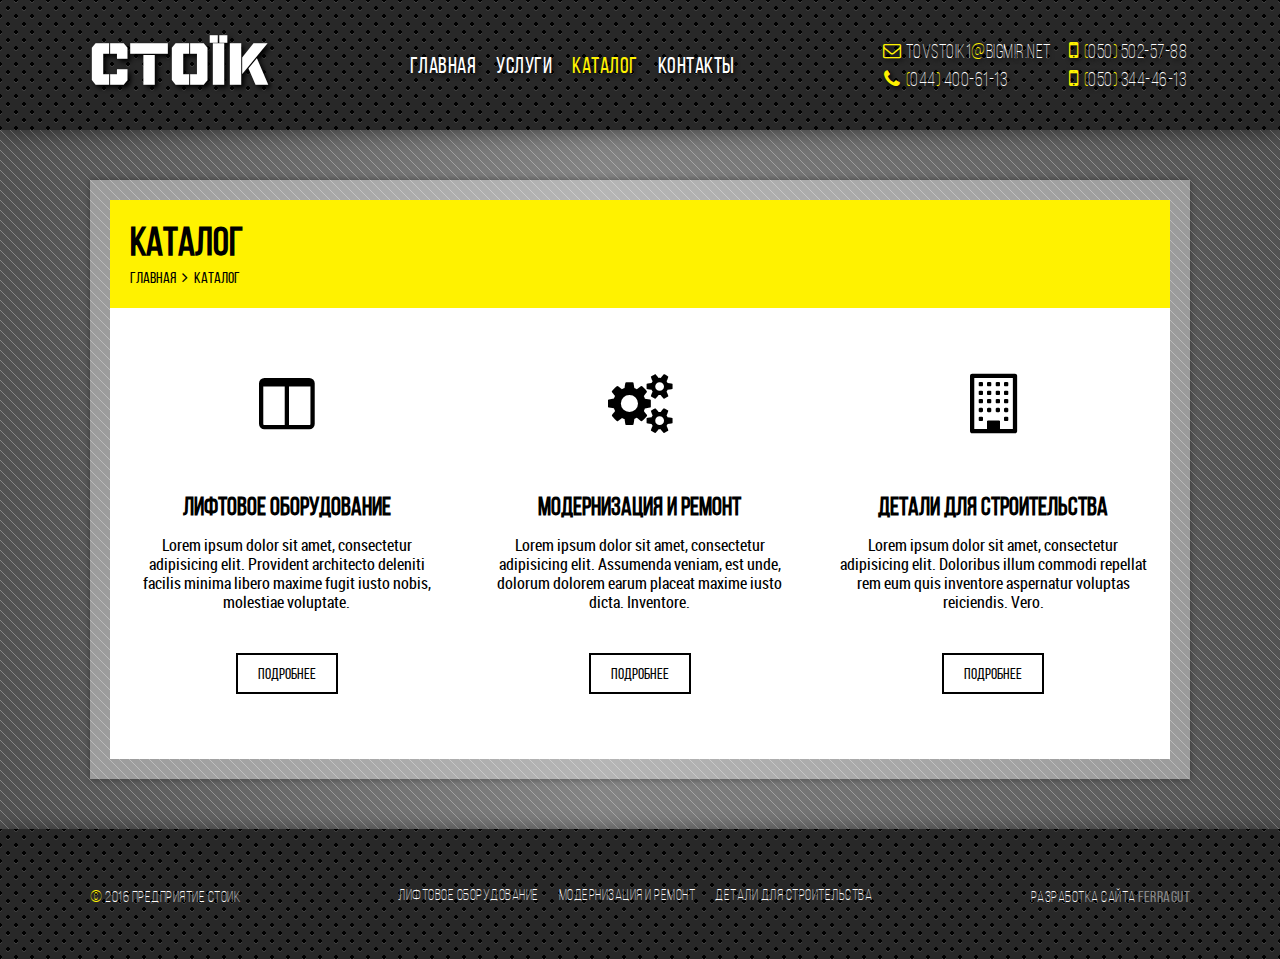
==== catalog.html @ 3d283966 "add files" ====
<!DOCTYPE html>
<html lang="ru">
  <head>
    <meta charset="UTF-8"/>
    <title>Стоик</title>
    <meta name="description" content="Описание сайта"/>
    <meta name="keywords" content="ключевые слова"/>
    <meta name="viewport" content="width=device-width, initial-scale=1.0"/>
    <link rel="shortcut icon" href="favicon.png"/>
    <link rel="stylesheet" href="css/styles.css"/>
    <!--[if lt IE 9]
    <script src="http://html5shiv.googlecode.com/svn/trunk/html5.js"></script>
    ![endif]
    -->
  </head>
  <body>
    <header>
      <div class="header">
        <div class="logo">
          <h1 class="title">Стоїк</h1>
        </div>
        <div class="main_menu">
          <ul>
            <li><a href="index.html">Главная</a></li>
            <li><a href="servises.html">Услуги</a></li>
            <li class="active"><a href="catalog.html">Каталог</a></li>
            <li><a href="contacts.html">Контакты</a></li>
          </ul>
        </div>
        <div class="header_contacts">
          <div class="header_contacts_col">
            <p class="mail">tovstoik1<span>@</span>bigmir.net</p>
            <p class="tel_main"><span>(</span>044<span>)</span> 400-61-13</p>
          </div>
          <div class="header_contacts_col">
            <p class="tel_mobile"><span>(</span>050<span>)</span> 502-57-88</p>
            <p class="tel_mobile"><span>(</span>050<span>)</span> 344-46-13</p>
          </div>
        </div>
      </div>
    </header>
    <main>
      <div class="main">
        <div class="content">
          <div class="catalog">
            <h2 class="catalog_title">Каталог</h2>
            <ul class="breadcrumbs">
              <li class="breadcrumbs_item"><a href="index.html" title="Главная" class="breadcrumbs_link">Главная</a></li>
              <li class="breadcrumbs_item"><span class="breadcrumbs_link">Каталог</span></li>
            </ul>
            <div class="catalog_item equipment"><a href="equipment.html" class="catalog_item_title">
                <h3>Лифтовое оборудование</h3></a>
              <p class="catalog_item_descr">Lorem ipsum dolor sit amet, consectetur adipisicing elit. Provident architecto deleniti facilis minima libero maxime fugit iusto nobis, molestiae voluptate.</p><a href="equipment.html" class="catalog_item_btn">Подробнее</a>
            </div>
            <div class="catalog_item modernization"><a href="modernization.html" class="catalog_item_title">
                <h3>Модернизация и ремонт</h3></a>
              <p class="catalog_item_descr">Lorem ipsum dolor sit amet, consectetur adipisicing elit. Assumenda veniam, est unde, dolorum dolorem earum placeat maxime iusto dicta. Inventore.</p><a href="modernization.html" class="catalog_item_btn">Подробнее</a>
            </div>
            <div class="catalog_item details"><a href="details.html" class="catalog_item_title">
                <h3>Детали для строительства</h3></a>
              <p class="catalog_item_descr">Lorem ipsum dolor sit amet, consectetur adipisicing elit. Doloribus illum commodi repellat rem eum quis inventore aspernatur voluptas reiciendis. Vero.</p><a href="details.html" class="catalog_item_btn">Подробнее</a>
            </div>
          </div>
        </div>
      </div>
    </main>
    <footer>
      <div class="footer">
        <div class="footer_copyright">
          <p><span>&copy</span> 2016 предприятие Стоик</p>
        </div>
        <ul class="footer_catalog">
          <li><a href="equipment.html">Лифтовое оборудование</a></li>
          <li><a href="modernization.html">Модернизация и ремонт</a></li>
          <li><a href="details.html">Детали для строительства</a></li>
        </ul>
        <div class="footer_made">
          <p>Разработка сайта <a href="#">Ferragut</a></p>
        </div>
      </div>
    </footer>
    <script src="js/js.min.js"></script>
  </body>
</html>
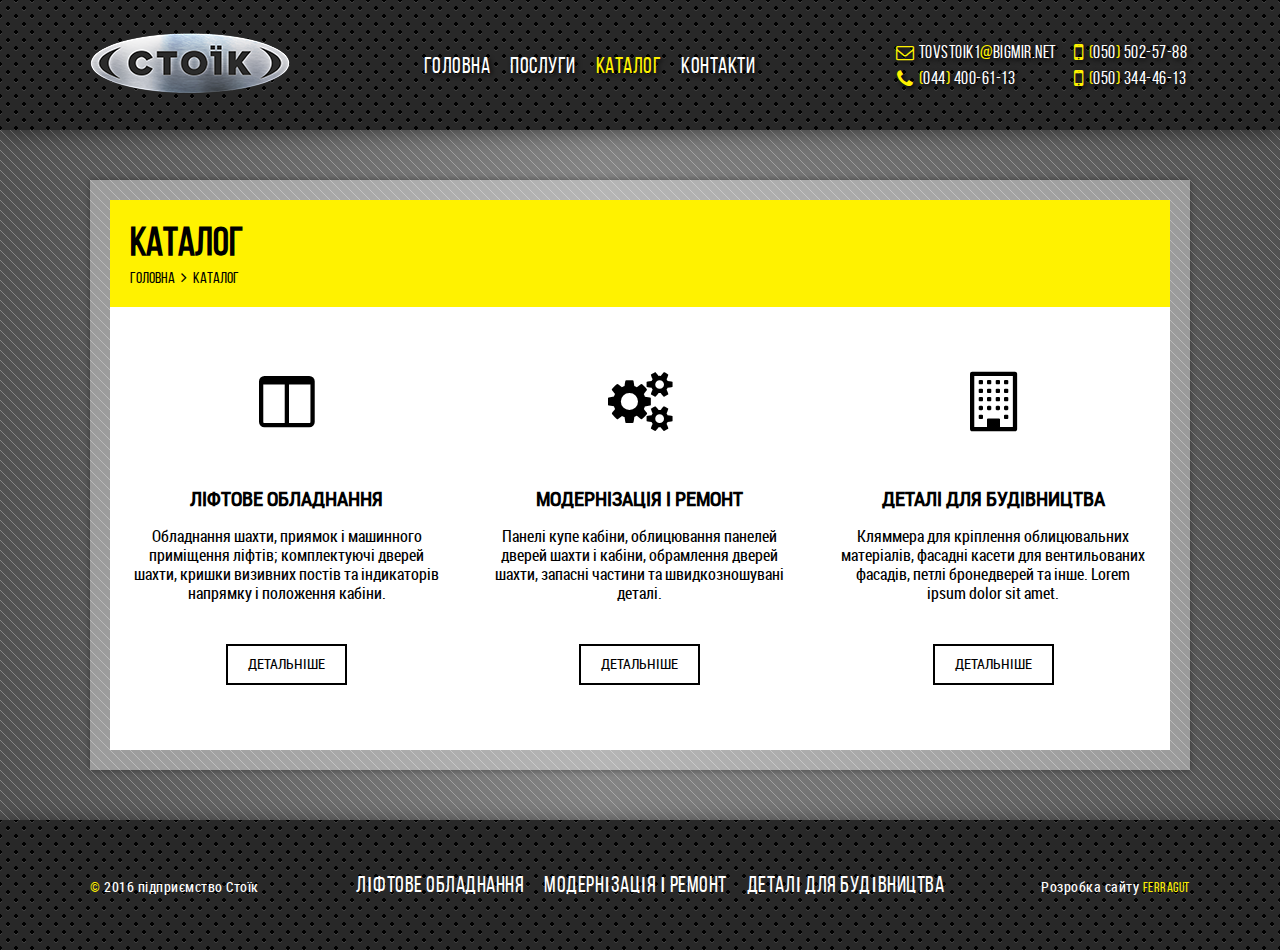
==== commit 06f044d9: "ukr" ====
--- a/catalog.html
+++ b/catalog.html
@@ -7,7 +7,7 @@
     <meta name="keywords" content="ключевые слова"/>
     <meta name="viewport" content="width=device-width, initial-scale=1.0"/>
     <link rel="shortcut icon" href="favicon.png"/>
-    <link rel="stylesheet" href="css/styles.css"/>
+    <link rel="stylesheet" href="css/styles.min.css"/>
     <!--[if lt IE 9]
     <script src="http://html5shiv.googlecode.com/svn/trunk/html5.js"></script>
     ![endif]
@@ -16,15 +16,13 @@
   <body>
     <header>
       <div class="header">
-        <div class="logo">
-          <h1 class="title">Стоїк</h1>
-        </div>
+        <div class="logo"><img src="img/Logo.png" alt="logo"></div>
         <div class="main_menu">
           <ul>
-            <li><a href="index.html">Главная</a></li>
-            <li><a href="servises.html">Услуги</a></li>
+            <li><a href="index.html">Головна</a></li>
+            <li><a href="servises.html">Послуги</a></li>
             <li class="active"><a href="catalog.html">Каталог</a></li>
-            <li><a href="contacts.html">Контакты</a></li>
+            <li><a href="contacts.html">Контакти</a></li>
           </ul>
         </div>
         <div class="header_contacts">
@@ -45,20 +43,23 @@
           <div class="catalog">
             <h2 class="catalog_title">Каталог</h2>
             <ul class="breadcrumbs">
-              <li class="breadcrumbs_item"><a href="index.html" title="Главная" class="breadcrumbs_link">Главная</a></li>
+              <li class="breadcrumbs_item"><a href="index.html" title="Головна" class="breadcrumbs_link">Головна</a></li>
               <li class="breadcrumbs_item"><span class="breadcrumbs_link">Каталог</span></li>
             </ul>
             <div class="catalog_item equipment"><a href="equipment.html" class="catalog_item_title">
-                <h3>Лифтовое оборудование</h3></a>
-              <p class="catalog_item_descr">Lorem ipsum dolor sit amet, consectetur adipisicing elit. Provident architecto deleniti facilis minima libero maxime fugit iusto nobis, molestiae voluptate.</p><a href="equipment.html" class="catalog_item_btn">Подробнее</a>
+                <h3>Ліфтове обладнання</h3></a>
+              <p class="catalog_item_descr">
+                Обладнання шахти, приямок і машинного приміщення ліфтів;
+                комплектуючі дверей шахти, кришки визивних постів та індикаторів напрямку і положення кабіни.
+              </p><a href="equipment.html" class="catalog_item_btn">Детальніше</a>
             </div>
             <div class="catalog_item modernization"><a href="modernization.html" class="catalog_item_title">
-                <h3>Модернизация и ремонт</h3></a>
-              <p class="catalog_item_descr">Lorem ipsum dolor sit amet, consectetur adipisicing elit. Assumenda veniam, est unde, dolorum dolorem earum placeat maxime iusto dicta. Inventore.</p><a href="modernization.html" class="catalog_item_btn">Подробнее</a>
+                <h3>Модернізація і ремонт</h3></a>
+              <p class="catalog_item_descr">Панелі купе кабіни, облицювання панелей дверей шахти і кабіни, обрамлення дверей шахти, запасні частини та швидкозношувані деталі.</p><a href="modernization.html" class="catalog_item_btn">Детальніше</a>
             </div>
             <div class="catalog_item details"><a href="details.html" class="catalog_item_title">
-                <h3>Детали для строительства</h3></a>
-              <p class="catalog_item_descr">Lorem ipsum dolor sit amet, consectetur adipisicing elit. Doloribus illum commodi repellat rem eum quis inventore aspernatur voluptas reiciendis. Vero.</p><a href="details.html" class="catalog_item_btn">Подробнее</a>
+                <h3>Деталі для будівництва</h3></a>
+              <p class="catalog_item_descr">Кляммера для кріплення облицювальних матеріалів, фасадні касети для вентильованих фасадів, петлі бронедверей та інше. Lorem ipsum dolor sit amet.</p><a href="details.html" class="catalog_item_btn">Детальніше</a>
             </div>
           </div>
         </div>
@@ -67,15 +68,15 @@
     <footer>
       <div class="footer">
         <div class="footer_copyright">
-          <p><span>&copy</span> 2016 предприятие Стоик</p>
+          <p><span>&copy</span> 2016 підприємство Стоїк</p>
         </div>
         <ul class="footer_catalog">
-          <li><a href="equipment.html">Лифтовое оборудование</a></li>
-          <li><a href="modernization.html">Модернизация и ремонт</a></li>
-          <li><a href="details.html">Детали для строительства</a></li>
+          <li><a href="equipment.html">Ліфтове обладнання</a></li>
+          <li><a href="modernization.html">Модернізація і ремонт</a></li>
+          <li><a href="details.html">Деталі для будівництва</a></li>
         </ul>
         <div class="footer_made">
-          <p>Разработка сайта <a href="#">Ferragut</a></p>
+          <p>Розробка сайту <a href="#">Ferragut</a></p>
         </div>
       </div>
     </footer>
--- a/css/styles.min.css
+++ b/css/styles.min.css
@@ -0,0 +1,15 @@
+@charset "UTF-8";
+/*! normalize-scss | MIT/GPLv2 License | bit.ly/normalize-scss */html{font-family:sans-serif;-ms-text-size-adjust:100%;-webkit-text-size-adjust:100%}body{margin:0}article,aside,details,figcaption,figure,footer,header,main,menu,nav,section,summary{display:block}audio,canvas,progress,video{display:inline-block}audio:not([controls]){display:none;height:0}progress{vertical-align:baseline}[hidden],template{display:none}a{background-color:transparent;-webkit-text-decoration-skip:objects}a:active,a:hover{outline-width:0}abbr[title]{border-bottom:none;text-decoration:underline;text-decoration:underline dotted}b,strong{font-weight:inherit;font-weight:bolder}code,kbd,samp{font-family:monospace,monospace;font-size:1em}dfn{font-style:italic}h1{font-size:2em;margin:.75em 0}mark{background-color:#ff0;color:#000}small{font-size:80%}sub,sup{font-size:75%;line-height:0;position:relative;vertical-align:baseline}sub{bottom:-.25em}sup{top:-.5em}img{border-style:none}svg:not(:root){overflow:hidden}figure{margin:1.5em 40px}hr{box-sizing:content-box;height:0;overflow:visible}pre{font-family:monospace,monospace;font-size:1em}button,input,optgroup,select,textarea{font:inherit;margin:0}button{overflow:visible}button,select{text-transform:none}[type=reset],[type=submit],button,html [type=button]{-webkit-appearance:button}[type=button]::-moz-focus-inner,[type=reset]::-moz-focus-inner,[type=submit]::-moz-focus-inner,button::-moz-focus-inner{border-style:none;padding:0}[type=button]:-moz-focusring,[type=reset]:-moz-focusring,[type=submit]:-moz-focusring,button:-moz-focusring{outline:1px dotted ButtonText}input{overflow:visible}[type=checkbox],[type=radio]{box-sizing:border-box;padding:0}[type=number]::-webkit-inner-spin-button,[type=number]::-webkit-outer-spin-button{height:auto}[type=search]{-webkit-appearance:textfield;outline-offset:-2px}[type=search]::-webkit-search-cancel-button,[type=search]::-webkit-search-decoration{-webkit-appearance:none}::-webkit-input-placeholder{color:inherit;opacity:.54}::-webkit-file-upload-button{-webkit-appearance:button;font:inherit}fieldset{border:1px solid silver;margin:0 2px;padding:.35em .625em .75em}legend{box-sizing:border-box;display:table;max-width:100%;white-space:normal;color:inherit;padding:0}optgroup{font-weight:700}textarea{overflow:auto}.slicknav_btn{position:relative;display:block;vertical-align:middle;float:right;padding:.438em .625em;line-height:1.125em;cursor:pointer}.slicknav_btn .slicknav_icon-bar+.slicknav_icon-bar{margin-top:.188em}.slicknav_menu{*zoom:1}.slicknav_menu .slicknav_menutxt{display:block;line-height:1.188em;float:left}.slicknav_menu .slicknav_icon{float:left;width:1.125em;height:.875em;margin:.188em 0 0 .438em}.slicknav_menu .slicknav_icon:before{background:transparent;width:1.125em;height:.875em;display:block;content:"";position:absolute}.slicknav_menu .slicknav_no-text{margin:0}.slicknav_menu .slicknav_icon-bar{display:block;width:1.125em;height:.125em;border-radius:1px;box-shadow:0 1px 0 rgba(0,0,0,.25)}.slicknav_menu:after,.slicknav_menu:before{content:" ";display:table}.slicknav_menu:after,.slicknav_nav{clear:both}.slicknav_nav li,.slicknav_nav ul{display:block}.slicknav_nav .slicknav_arrow{font-size:.8em;margin:0 0 0 .4em}.slicknav_nav .slicknav_item{cursor:pointer}.slicknav_nav .slicknav_item a{display:inline}.slicknav_nav .slicknav_row,.slicknav_nav a{display:block}.slicknav_nav .slicknav_parent-link a{display:inline}.slicknav_brand{float:left}.slicknav_menu{font-size:16px;background:#4c4c4c;padding:5px}.slicknav_menu,.slicknav_menu *{box-sizing:border-box}.slicknav_menu .slicknav_menutxt{color:#fff;font-weight:700;text-shadow:0 1px 3px #000}.slicknav_menu .slicknav_icon-bar{background-color:#fff}.slicknav_btn{margin:5px 5px 6px;text-decoration:none;text-shadow:0 1px 1px hsla(0,0%,100%,.75);border-radius:4px;background-color:#222}.slicknav_nav{color:#fff;margin:0;font-size:.875em}.slicknav_nav,.slicknav_nav ul{padding:0;list-style:none;overflow:hidden}.slicknav_nav ul{margin:0 0 0 20px}.slicknav_nav .slicknav_row{padding:5px 10px;margin:2px 5px}.slicknav_nav .slicknav_row:hover{border-radius:6px;background:#ccc;color:#fff}.slicknav_nav a{padding:5px 10px;margin:2px 5px;text-decoration:none;color:#fff}.slicknav_nav a:hover{border-radius:6px;background:#ccc;color:#222}.slicknav_nav .slicknav_txtnode{margin-left:15px}.slicknav_nav .slicknav_item a,.slicknav_nav .slicknav_parent-link a{padding:0;margin:0}.slicknav_brand{color:#fff;font-size:18px;line-height:30px;padding:7px 12px;height:44px}.slick-slider{box-sizing:border-box;-webkit-touch-callout:none;-webkit-user-select:none;-moz-user-select:none;-ms-user-select:none;user-select:none;-ms-touch-action:pan-y;touch-action:pan-y;-webkit-tap-highlight-color:transparent}.slick-list,.slick-slider{position:relative;display:block}.slick-list{overflow:hidden;margin:0;padding:0}.slick-list:focus{outline:none}.slick-list.dragging{cursor:pointer;cursor:hand}.slick-slider .slick-list,.slick-slider .slick-track{-webkit-transform:translateZ(0);transform:translateZ(0)}.slick-track{position:relative;left:0;top:0;display:block}.slick-track:after,.slick-track:before{content:"";display:table}.slick-track:after{clear:both}.slick-loading .slick-track{visibility:hidden}.slick-slide{float:left;height:100%;min-height:1px;display:none}[dir=rtl] .slick-slide{float:right}.slick-slide img{display:block}.slick-slide.slick-loading img{display:none}.slick-slide.dragging img{pointer-events:none}.slick-initialized .slick-slide{display:block}.slick-loading .slick-slide{visibility:hidden}.slick-vertical .slick-slide{display:block;height:auto;border:1px solid transparent}.slick-arrow.slick-hidden{display:none}.slick-loading .slick-list{background:#fff url(ajax-loader.gif) 50% no-repeat}.slick-next,.slick-prev{position:absolute;display:block;height:20px;width:20px;line-height:0;font-size:0;cursor:pointer;top:50%;-webkit-transform:translateY(-50%);transform:translateY(-50%);padding:0;border:none}.slick-next,.slick-next:focus,.slick-next:hover,.slick-prev,.slick-prev:focus,.slick-prev:hover{background:transparent;color:transparent;outline:none}.slick-next:focus:before,.slick-next:hover:before,.slick-prev:focus:before,.slick-prev:hover:before{opacity:1}.slick-next.slick-disabled:before,.slick-prev.slick-disabled:before{opacity:.25}.slick-next:before,.slick-prev:before{font-family:FontAwesome;font-size:20px;line-height:1;color:#fff;opacity:.75;-webkit-font-smoothing:antialiased;-moz-osx-font-smoothing:grayscale}.slick-prev{left:-25px}[dir=rtl] .slick-prev{left:auto;right:-25px}.slick-prev:before{content:""}[dir=rtl] .slick-prev:before{content:""}.slick-next{right:-25px}[dir=rtl] .slick-next{left:-25px;right:auto}.slick-next:before{content:""}[dir=rtl] .slick-next:before{content:""}.slick-dotted.slick-slider{margin-bottom:30px}.slick-dots{position:absolute;bottom:-25px;list-style:none;display:block;text-align:center;padding:0;margin:0;width:100%}.slick-dots li{position:relative;display:inline-block;margin:0 5px;padding:0}.slick-dots li,.slick-dots li button{height:20px;width:20px;cursor:pointer}.slick-dots li button{border:0;background:transparent;display:block;outline:none;line-height:0;font-size:0;color:transparent;padding:5px}.slick-dots li button:focus,.slick-dots li button:hover{outline:none}.slick-dots li button:focus:before,.slick-dots li button:hover:before{opacity:1}.slick-dots li button:before{position:absolute;top:0;left:0;content:"•";width:20px;height:20px;font-family:FontAwesome;font-size:6px;line-height:20px;text-align:center;color:#000;opacity:.25;-webkit-font-smoothing:antialiased;-moz-osx-font-smoothing:grayscale}.slick-dots li.slick-active button:before{color:#000;opacity:.75}
+
+/*!
+ *  Font Awesome 4.6.3 by @davegandy - http://fontawesome.io - @fontawesome
+ *  License - http://fontawesome.io/license (Font: SIL OFL 1.1, CSS: MIT License)
+ */@font-face{font-family:FontAwesome;src:url(../fonts/fontawesome-webfont.eot?v=4.6.3);src:url(../fonts/fontawesome-webfont.eot?#iefix&v=4.6.3) format("embedded-opentype"),url(../fonts/fontawesome-webfont.woff2?v=4.6.3) format("woff2"),url(../fonts/fontawesome-webfont.woff?v=4.6.3) format("woff"),url(../fonts/fontawesome-webfont.ttf?v=4.6.3) format("truetype"),url(../fonts/fontawesome-webfont.svg?v=4.6.3#fontawesomeregular) format("svg");font-weight:400;font-style:normal}.fa{display:inline-block;font:normal normal normal 14px/1 FontAwesome;font-size:inherit;text-rendering:auto;-webkit-font-smoothing:antialiased;-moz-osx-font-smoothing:grayscale}.fa-lg{font-size:1.33333em;line-height:.75em;vertical-align:-15%}.fa-2x{font-size:2em}.fa-3x{font-size:3em}.fa-4x{font-size:4em}.fa-5x{font-size:5em}.fa-fw{width:1.28571em;text-align:center}.fa-ul{padding-left:0;margin-left:2.14286em;list-style-type:none}.fa-ul>li{position:relative}.fa-li{position:absolute;left:-2.14286em;width:2.14286em;top:.14286em;text-align:center}.fa-li.fa-lg{left:-1.85714em}.fa-border{padding:.2em .25em .15em;border:.08em solid #eee;border-radius:.1em}.fa-pull-left{float:left}.fa-pull-right{float:right}.fa.fa-pull-left{margin-right:.3em}.fa.fa-pull-right{margin-left:.3em}.pull-right{float:right}.pull-left{float:left}.fa.pull-left{margin-right:.3em}.fa.pull-right{margin-left:.3em}.fa-spin{-webkit-animation:a 2s infinite linear;animation:a 2s infinite linear}.fa-pulse{-webkit-animation:a 1s infinite steps(8);animation:a 1s infinite steps(8)}@-webkit-keyframes a{0%{-webkit-transform:rotate(0deg);transform:rotate(0deg)}to{-webkit-transform:rotate(359deg);transform:rotate(359deg)}}@keyframes a{0%{-webkit-transform:rotate(0deg);transform:rotate(0deg)}to{-webkit-transform:rotate(359deg);transform:rotate(359deg)}}.fa-rotate-90{-ms-filter:"progid:DXImageTransform.Microsoft.BasicImage(rotation=1)";-webkit-transform:rotate(90deg);transform:rotate(90deg)}.fa-rotate-180{-ms-filter:"progid:DXImageTransform.Microsoft.BasicImage(rotation=2)";-webkit-transform:rotate(180deg);transform:rotate(180deg)}.fa-rotate-270{-ms-filter:"progid:DXImageTransform.Microsoft.BasicImage(rotation=3)";-webkit-transform:rotate(270deg);transform:rotate(270deg)}.fa-flip-horizontal{-ms-filter:"progid:DXImageTransform.Microsoft.BasicImage(rotation=0, mirror=1)";-webkit-transform:scaleX(-1);transform:scaleX(-1)}.fa-flip-vertical{-ms-filter:"progid:DXImageTransform.Microsoft.BasicImage(rotation=2, mirror=1)";-webkit-transform:scaleY(-1);transform:scaleY(-1)}:root .fa-flip-horizontal,:root .fa-flip-vertical,:root .fa-rotate-90,:root .fa-rotate-180,:root .fa-rotate-270{-webkit-filter:none;filter:none}.fa-stack{position:relative;display:inline-block;width:2em;height:2em;line-height:2em;vertical-align:middle}.fa-stack-1x,.fa-stack-2x{position:absolute;left:0;width:100%;text-align:center}.fa-stack-1x{line-height:inherit}.fa-stack-2x{font-size:2em}.fa-inverse{color:#fff}.fa-glass:before{content:""}.fa-music:before{content:""}.fa-search:before{content:""}.fa-envelope-o:before{content:""}.fa-heart:before{content:""}.fa-star:before{content:""}.fa-star-o:before{content:""}.fa-user:before{content:""}.fa-film:before{content:""}.fa-th-large:before{content:""}.fa-th:before{content:""}.fa-th-list:before{content:""}.fa-check:before{content:""}.fa-close:before,.fa-remove:before,.fa-times:before{content:""}.fa-search-plus:before{content:""}.fa-search-minus:before{content:""}.fa-power-off:before{content:""}.fa-signal:before{content:""}.fa-cog:before,.fa-gear:before{content:""}.fa-trash-o:before{content:""}.fa-home:before{content:""}.fa-file-o:before{content:""}.fa-clock-o:before{content:""}.fa-road:before{content:""}.fa-download:before{content:""}.fa-arrow-circle-o-down:before{content:""}.fa-arrow-circle-o-up:before{content:""}.fa-inbox:before{content:""}.fa-play-circle-o:before{content:""}.fa-repeat:before,.fa-rotate-right:before{content:""}.fa-refresh:before{content:""}.fa-list-alt:before{content:""}.fa-lock:before{content:""}.fa-flag:before{content:""}.fa-headphones:before{content:""}.fa-volume-off:before{content:""}.fa-volume-down:before{content:""}.fa-volume-up:before{content:""}.fa-qrcode:before{content:""}.fa-barcode:before{content:""}.fa-tag:before{content:""}.fa-tags:before{content:""}.fa-book:before{content:""}.fa-bookmark:before{content:""}.fa-print:before{content:""}.fa-camera:before{content:""}.fa-font:before{content:""}.fa-bold:before{content:""}.fa-italic:before{content:""}.fa-text-height:before{content:""}.fa-text-width:before{content:""}.fa-align-left:before{content:""}.fa-align-center:before{content:""}.fa-align-right:before{content:""}.fa-align-justify:before{content:""}.fa-list:before{content:""}.fa-dedent:before,.fa-outdent:before{content:""}.fa-indent:before{content:""}.fa-video-camera:before{content:""}.fa-image:before,.fa-photo:before,.fa-picture-o:before{content:""}.fa-pencil:before{content:""}.fa-map-marker:before{content:""}.fa-adjust:before{content:""}.fa-tint:before{content:""}.fa-edit:before,.fa-pencil-square-o:before{content:""}.fa-share-square-o:before{content:""}.fa-check-square-o:before{content:""}.fa-arrows:before{content:""}.fa-step-backward:before{content:""}.fa-fast-backward:before{content:""}.fa-backward:before{content:""}.fa-play:before{content:""}.fa-pause:before{content:""}.fa-stop:before{content:""}.fa-forward:before{content:""}.fa-fast-forward:before{content:""}.fa-step-forward:before{content:""}.fa-eject:before{content:""}.fa-chevron-left:before{content:""}.fa-chevron-right:before{content:""}.fa-plus-circle:before{content:""}.fa-minus-circle:before{content:""}.fa-times-circle:before{content:""}.fa-check-circle:before{content:""}.fa-question-circle:before{content:""}.fa-info-circle:before{content:""}.fa-crosshairs:before{content:""}.fa-times-circle-o:before{content:""}.fa-check-circle-o:before{content:""}.fa-ban:before{content:""}.fa-arrow-left:before{content:""}.fa-arrow-right:before{content:""}.fa-arrow-up:before{content:""}.fa-arrow-down:before{content:""}.fa-mail-forward:before,.fa-share:before{content:""}.fa-expand:before{content:""}.fa-compress:before{content:""}.fa-plus:before{content:""}.fa-minus:before{content:""}.fa-asterisk:before{content:""}.fa-exclamation-circle:before{content:""}.fa-gift:before{content:""}.fa-leaf:before{content:""}.fa-fire:before{content:""}.fa-eye:before{content:""}.fa-eye-slash:before{content:""}.fa-exclamation-triangle:before,.fa-warning:before{content:""}.fa-plane:before{content:""}.fa-calendar:before{content:""}.fa-random:before{content:""}.fa-comment:before{content:""}.fa-magnet:before{content:""}.fa-chevron-up:before{content:""}.fa-chevron-down:before{content:""}.fa-retweet:before{content:""}.fa-shopping-cart:before{content:""}.fa-folder:before{content:""}.fa-folder-open:before{content:""}.fa-arrows-v:before{content:""}.fa-arrows-h:before{content:""}.fa-bar-chart-o:before,.fa-bar-chart:before{content:""}.fa-twitter-square:before{content:""}.fa-facebook-square:before{content:""}.fa-camera-retro:before{content:""}.fa-key:before{content:""}.fa-cogs:before,.fa-gears:before{content:""}.fa-comments:before{content:""}.fa-thumbs-o-up:before{content:""}.fa-thumbs-o-down:before{content:""}.fa-star-half:before{content:""}.fa-heart-o:before{content:""}.fa-sign-out:before{content:""}.fa-linkedin-square:before{content:""}.fa-thumb-tack:before{content:""}.fa-external-link:before{content:""}.fa-sign-in:before{content:""}.fa-trophy:before{content:""}.fa-github-square:before{content:""}.fa-upload:before{content:""}.fa-lemon-o:before{content:""}.fa-phone:before{content:""}.fa-square-o:before{content:""}.fa-bookmark-o:before{content:""}.fa-phone-square:before{content:""}.fa-twitter:before{content:""}.fa-facebook-f:before,.fa-facebook:before{content:""}.fa-github:before{content:""}.fa-unlock:before{content:""}.fa-credit-card:before{content:""}.fa-feed:before,.fa-rss:before{content:""}.fa-hdd-o:before{content:""}.fa-bullhorn:before{content:""}.fa-bell:before{content:""}.fa-certificate:before{content:""}.fa-hand-o-right:before{content:""}.fa-hand-o-left:before{content:""}.fa-hand-o-up:before{content:""}.fa-hand-o-down:before{content:""}.fa-arrow-circle-left:before{content:""}.fa-arrow-circle-right:before{content:""}.fa-arrow-circle-up:before{content:""}.fa-arrow-circle-down:before{content:""}.fa-globe:before{content:""}.fa-wrench:before{content:""}.fa-tasks:before{content:""}.fa-filter:before{content:""}.fa-briefcase:before{content:""}.fa-arrows-alt:before{content:""}.fa-group:before,.fa-users:before{content:""}.fa-chain:before,.fa-link:before{content:""}.fa-cloud:before{content:""}.fa-flask:before{content:""}.fa-cut:before,.fa-scissors:before{content:""}.fa-copy:before,.fa-files-o:before{content:""}.fa-paperclip:before{content:""}.fa-floppy-o:before,.fa-save:before{content:""}.fa-square:before{content:""}.fa-bars:before,.fa-navicon:before,.fa-reorder:before{content:""}.fa-list-ul:before{content:""}.fa-list-ol:before{content:""}.fa-strikethrough:before{content:""}.fa-underline:before{content:""}.fa-table:before{content:""}.fa-magic:before{content:""}.fa-truck:before{content:""}.fa-pinterest:before{content:""}.fa-pinterest-square:before{content:""}.fa-google-plus-square:before{content:""}.fa-google-plus:before{content:""}.fa-money:before{content:""}.fa-caret-down:before{content:""}.fa-caret-up:before{content:""}.fa-caret-left:before{content:""}.fa-caret-right:before{content:""}.fa-columns:before{content:""}.fa-sort:before,.fa-unsorted:before{content:""}.fa-sort-desc:before,.fa-sort-down:before{content:""}.fa-sort-asc:before,.fa-sort-up:before{content:""}.fa-envelope:before{content:""}.fa-linkedin:before{content:""}.fa-rotate-left:before,.fa-undo:before{content:""}.fa-gavel:before,.fa-legal:before{content:""}.fa-dashboard:before,.fa-tachometer:before{content:""}.fa-comment-o:before{content:""}.fa-comments-o:before{content:""}.fa-bolt:before,.fa-flash:before{content:""}.fa-sitemap:before{content:""}.fa-umbrella:before{content:""}.fa-clipboard:before,.fa-paste:before{content:""}.fa-lightbulb-o:before{content:""}.fa-exchange:before{content:""}.fa-cloud-download:before{content:""}.fa-cloud-upload:before{content:""}.fa-user-md:before{content:""}.fa-stethoscope:before{content:""}.fa-suitcase:before{content:""}.fa-bell-o:before{content:""}.fa-coffee:before{content:""}.fa-cutlery:before{content:""}.fa-file-text-o:before{content:""}.fa-building-o:before{content:""}.fa-hospital-o:before{content:""}.fa-ambulance:before{content:""}.fa-medkit:before{content:""}.fa-fighter-jet:before{content:""}.fa-beer:before{content:""}.fa-h-square:before{content:""}.fa-plus-square:before{content:""}.fa-angle-double-left:before{content:""}.fa-angle-double-right:before{content:""}.fa-angle-double-up:before{content:""}.fa-angle-double-down:before{content:""}.fa-angle-left:before{content:""}.fa-angle-right:before{content:""}.fa-angle-up:before{content:""}.fa-angle-down:before{content:""}.fa-desktop:before{content:""}.fa-laptop:before{content:""}.fa-tablet:before{content:""}.fa-mobile-phone:before,.fa-mobile:before{content:""}.fa-circle-o:before{content:""}.fa-quote-left:before{content:""}.fa-quote-right:before{content:""}.fa-spinner:before{content:""}.fa-circle:before{content:""}.fa-mail-reply:before,.fa-reply:before{content:""}.fa-github-alt:before{content:""}.fa-folder-o:before{content:""}.fa-folder-open-o:before{content:""}.fa-smile-o:before{content:""}.fa-frown-o:before{content:""}.fa-meh-o:before{content:""}.fa-gamepad:before{content:""}.fa-keyboard-o:before{content:""}.fa-flag-o:before{content:""}.fa-flag-checkered:before{content:""}.fa-terminal:before{content:""}.fa-code:before{content:""}.fa-mail-reply-all:before,.fa-reply-all:before{content:""}.fa-star-half-empty:before,.fa-star-half-full:before,.fa-star-half-o:before{content:""}.fa-location-arrow:before{content:""}.fa-crop:before{content:""}.fa-code-fork:before{content:""}.fa-chain-broken:before,.fa-unlink:before{content:""}.fa-question:before{content:""}.fa-info:before{content:""}.fa-exclamation:before{content:""}.fa-superscript:before{content:""}.fa-subscript:before{content:""}.fa-eraser:before{content:""}.fa-puzzle-piece:before{content:""}.fa-microphone:before{content:""}.fa-microphone-slash:before{content:""}.fa-shield:before{content:""}.fa-calendar-o:before{content:""}.fa-fire-extinguisher:before{content:""}.fa-rocket:before{content:""}.fa-maxcdn:before{content:""}.fa-chevron-circle-left:before{content:""}.fa-chevron-circle-right:before{content:""}.fa-chevron-circle-up:before{content:""}.fa-chevron-circle-down:before{content:""}.fa-html5:before{content:""}.fa-css3:before{content:""}.fa-anchor:before{content:""}.fa-unlock-alt:before{content:""}.fa-bullseye:before{content:""}.fa-ellipsis-h:before{content:""}.fa-ellipsis-v:before{content:""}.fa-rss-square:before{content:""}.fa-play-circle:before{content:""}.fa-ticket:before{content:""}.fa-minus-square:before{content:""}.fa-minus-square-o:before{content:""}.fa-level-up:before{content:""}.fa-level-down:before{content:""}.fa-check-square:before{content:""}.fa-pencil-square:before{content:""}.fa-external-link-square:before{content:""}.fa-share-square:before{content:""}.fa-compass:before{content:""}.fa-caret-square-o-down:before,.fa-toggle-down:before{content:""}.fa-caret-square-o-up:before,.fa-toggle-up:before{content:""}.fa-caret-square-o-right:before,.fa-toggle-right:before{content:""}.fa-eur:before,.fa-euro:before{content:""}.fa-gbp:before{content:""}.fa-dollar:before,.fa-usd:before{content:""}.fa-inr:before,.fa-rupee:before{content:""}.fa-cny:before,.fa-jpy:before,.fa-rmb:before,.fa-yen:before{content:""}.fa-rouble:before,.fa-rub:before,.fa-ruble:before{content:""}.fa-krw:before,.fa-won:before{content:""}.fa-bitcoin:before,.fa-btc:before{content:""}.fa-file:before{content:""}.fa-file-text:before{content:""}.fa-sort-alpha-asc:before{content:""}.fa-sort-alpha-desc:before{content:""}.fa-sort-amount-asc:before{content:""}.fa-sort-amount-desc:before{content:""}.fa-sort-numeric-asc:before{content:""}.fa-sort-numeric-desc:before{content:""}.fa-thumbs-up:before{content:""}.fa-thumbs-down:before{content:""}.fa-youtube-square:before{content:""}.fa-youtube:before{content:""}.fa-xing:before{content:""}.fa-xing-square:before{content:""}.fa-youtube-play:before{content:""}.fa-dropbox:before{content:""}.fa-stack-overflow:before{content:""}.fa-instagram:before{content:""}.fa-flickr:before{content:""}.fa-adn:before{content:""}.fa-bitbucket:before{content:""}.fa-bitbucket-square:before{content:""}.fa-tumblr:before{content:""}.fa-tumblr-square:before{content:""}.fa-long-arrow-down:before{content:""}.fa-long-arrow-up:before{content:""}.fa-long-arrow-left:before{content:""}.fa-long-arrow-right:before{content:""}.fa-apple:before{content:""}.fa-windows:before{content:""}.fa-android:before{content:""}.fa-linux:before{content:""}.fa-dribbble:before{content:""}.fa-skype:before{content:""}.fa-foursquare:before{content:""}.fa-trello:before{content:""}.fa-female:before{content:""}.fa-male:before{content:""}.fa-gittip:before,.fa-gratipay:before{content:""}.fa-sun-o:before{content:""}.fa-moon-o:before{content:""}.fa-archive:before{content:""}.fa-bug:before{content:""}.fa-vk:before{content:""}.fa-weibo:before{content:""}.fa-renren:before{content:""}.fa-pagelines:before{content:""}.fa-stack-exchange:before{content:""}.fa-arrow-circle-o-right:before{content:""}.fa-arrow-circle-o-left:before{content:""}.fa-caret-square-o-left:before,.fa-toggle-left:before{content:""}.fa-dot-circle-o:before{content:""}.fa-wheelchair:before{content:""}.fa-vimeo-square:before{content:""}.fa-try:before,.fa-turkish-lira:before{content:""}.fa-plus-square-o:before{content:""}.fa-space-shuttle:before{content:""}.fa-slack:before{content:""}.fa-envelope-square:before{content:""}.fa-wordpress:before{content:""}.fa-openid:before{content:""}.fa-bank:before,.fa-institution:before,.fa-university:before{content:""}.fa-graduation-cap:before,.fa-mortar-board:before{content:""}.fa-yahoo:before{content:""}.fa-google:before{content:""}.fa-reddit:before{content:""}.fa-reddit-square:before{content:""}.fa-stumbleupon-circle:before{content:""}.fa-stumbleupon:before{content:""}.fa-delicious:before{content:""}.fa-digg:before{content:""}.fa-pied-piper-pp:before{content:""}.fa-pied-piper-alt:before{content:""}.fa-drupal:before{content:""}.fa-joomla:before{content:""}.fa-language:before{content:""}.fa-fax:before{content:""}.fa-building:before{content:""}.fa-child:before{content:""}.fa-paw:before{content:""}.fa-spoon:before{content:""}.fa-cube:before{content:""}.fa-cubes:before{content:""}.fa-behance:before{content:""}.fa-behance-square:before{content:""}.fa-steam:before{content:""}.fa-steam-square:before{content:""}.fa-recycle:before{content:""}.fa-automobile:before,.fa-car:before{content:""}.fa-cab:before,.fa-taxi:before{content:""}.fa-tree:before{content:""}.fa-spotify:before{content:""}.fa-deviantart:before{content:""}.fa-soundcloud:before{content:""}.fa-database:before{content:""}.fa-file-pdf-o:before{content:""}.fa-file-word-o:before{content:""}.fa-file-excel-o:before{content:""}.fa-file-powerpoint-o:before{content:""}.fa-file-image-o:before,.fa-file-photo-o:before,.fa-file-picture-o:before{content:""}.fa-file-archive-o:before,.fa-file-zip-o:before{content:""}.fa-file-audio-o:before,.fa-file-sound-o:before{content:""}.fa-file-movie-o:before,.fa-file-video-o:before{content:""}.fa-file-code-o:before{content:""}.fa-vine:before{content:""}.fa-codepen:before{content:""}.fa-jsfiddle:before{content:""}.fa-life-bouy:before,.fa-life-buoy:before,.fa-life-ring:before,.fa-life-saver:before,.fa-support:before{content:""}.fa-circle-o-notch:before{content:""}.fa-ra:before,.fa-rebel:before,.fa-resistance:before{content:""}.fa-empire:before,.fa-ge:before{content:""}.fa-git-square:before{content:""}.fa-git:before{content:""}.fa-hacker-news:before,.fa-y-combinator-square:before,.fa-yc-square:before{content:""}.fa-tencent-weibo:before{content:""}.fa-qq:before{content:""}.fa-wechat:before,.fa-weixin:before{content:""}.fa-paper-plane:before,.fa-send:before{content:""}.fa-paper-plane-o:before,.fa-send-o:before{content:""}.fa-history:before{content:""}.fa-circle-thin:before{content:""}.fa-header:before{content:""}.fa-paragraph:before{content:""}.fa-sliders:before{content:""}.fa-share-alt:before{content:""}.fa-share-alt-square:before{content:""}.fa-bomb:before{content:""}.fa-futbol-o:before,.fa-soccer-ball-o:before{content:""}.fa-tty:before{content:""}.fa-binoculars:before{content:""}.fa-plug:before{content:""}.fa-slideshare:before{content:""}.fa-twitch:before{content:""}.fa-yelp:before{content:""}.fa-newspaper-o:before{content:""}.fa-wifi:before{content:""}.fa-calculator:before{content:""}.fa-paypal:before{content:""}.fa-google-wallet:before{content:""}.fa-cc-visa:before{content:""}.fa-cc-mastercard:before{content:""}.fa-cc-discover:before{content:""}.fa-cc-amex:before{content:""}.fa-cc-paypal:before{content:""}.fa-cc-stripe:before{content:""}.fa-bell-slash:before{content:""}.fa-bell-slash-o:before{content:""}.fa-trash:before{content:""}.fa-copyright:before{content:""}.fa-at:before{content:""}.fa-eyedropper:before{content:""}.fa-paint-brush:before{content:""}.fa-birthday-cake:before{content:""}.fa-area-chart:before{content:""}.fa-pie-chart:before{content:""}.fa-line-chart:before{content:""}.fa-lastfm:before{content:""}.fa-lastfm-square:before{content:""}.fa-toggle-off:before{content:""}.fa-toggle-on:before{content:""}.fa-bicycle:before{content:""}.fa-bus:before{content:""}.fa-ioxhost:before{content:""}.fa-angellist:before{content:""}.fa-cc:before{content:""}.fa-ils:before,.fa-shekel:before,.fa-sheqel:before{content:""}.fa-meanpath:before{content:""}.fa-buysellads:before{content:""}.fa-connectdevelop:before{content:""}.fa-dashcube:before{content:""}.fa-forumbee:before{content:""}.fa-leanpub:before{content:""}.fa-sellsy:before{content:""}.fa-shirtsinbulk:before{content:""}.fa-simplybuilt:before{content:""}.fa-skyatlas:before{content:""}.fa-cart-plus:before{content:""}.fa-cart-arrow-down:before{content:""}.fa-diamond:before{content:""}.fa-ship:before{content:""}.fa-user-secret:before{content:""}.fa-motorcycle:before{content:""}.fa-street-view:before{content:""}.fa-heartbeat:before{content:""}.fa-venus:before{content:""}.fa-mars:before{content:""}.fa-mercury:before{content:""}.fa-intersex:before,.fa-transgender:before{content:""}.fa-transgender-alt:before{content:""}.fa-venus-double:before{content:""}.fa-mars-double:before{content:""}.fa-venus-mars:before{content:""}.fa-mars-stroke:before{content:""}.fa-mars-stroke-v:before{content:""}.fa-mars-stroke-h:before{content:""}.fa-neuter:before{content:""}.fa-genderless:before{content:""}.fa-facebook-official:before{content:""}.fa-pinterest-p:before{content:""}.fa-whatsapp:before{content:""}.fa-server:before{content:""}.fa-user-plus:before{content:""}.fa-user-times:before{content:""}.fa-bed:before,.fa-hotel:before{content:""}.fa-viacoin:before{content:""}.fa-train:before{content:""}.fa-subway:before{content:""}.fa-medium:before{content:""}.fa-y-combinator:before,.fa-yc:before{content:""}.fa-optin-monster:before{content:""}.fa-opencart:before{content:""}.fa-expeditedssl:before{content:""}.fa-battery-4:before,.fa-battery-full:before{content:""}.fa-battery-3:before,.fa-battery-three-quarters:before{content:""}.fa-battery-2:before,.fa-battery-half:before{content:""}.fa-battery-1:before,.fa-battery-quarter:before{content:""}.fa-battery-0:before,.fa-battery-empty:before{content:""}.fa-mouse-pointer:before{content:""}.fa-i-cursor:before{content:""}.fa-object-group:before{content:""}.fa-object-ungroup:before{content:""}.fa-sticky-note:before{content:""}.fa-sticky-note-o:before{content:""}.fa-cc-jcb:before{content:""}.fa-cc-diners-club:before{content:""}.fa-clone:before{content:""}.fa-balance-scale:before{content:""}.fa-hourglass-o:before{content:""}.fa-hourglass-1:before,.fa-hourglass-start:before{content:""}.fa-hourglass-2:before,.fa-hourglass-half:before{content:""}.fa-hourglass-3:before,.fa-hourglass-end:before{content:""}.fa-hourglass:before{content:""}.fa-hand-grab-o:before,.fa-hand-rock-o:before{content:""}.fa-hand-paper-o:before,.fa-hand-stop-o:before{content:""}.fa-hand-scissors-o:before{content:""}.fa-hand-lizard-o:before{content:""}.fa-hand-spock-o:before{content:""}.fa-hand-pointer-o:before{content:""}.fa-hand-peace-o:before{content:""}.fa-trademark:before{content:""}.fa-registered:before{content:""}.fa-creative-commons:before{content:""}.fa-gg:before{content:""}.fa-gg-circle:before{content:""}.fa-tripadvisor:before{content:""}.fa-odnoklassniki:before{content:""}.fa-odnoklassniki-square:before{content:""}.fa-get-pocket:before{content:""}.fa-wikipedia-w:before{content:""}.fa-safari:before{content:""}.fa-chrome:before{content:""}.fa-firefox:before{content:""}.fa-opera:before{content:""}.fa-internet-explorer:before{content:""}.fa-television:before,.fa-tv:before{content:""}.fa-contao:before{content:""}.fa-500px:before{content:""}.fa-amazon:before{content:""}.fa-calendar-plus-o:before{content:""}.fa-calendar-minus-o:before{content:""}.fa-calendar-times-o:before{content:""}.fa-calendar-check-o:before{content:""}.fa-industry:before{content:""}.fa-map-pin:before{content:""}.fa-map-signs:before{content:""}.fa-map-o:before{content:""}.fa-map:before{content:""}.fa-commenting:before{content:""}.fa-commenting-o:before{content:""}.fa-houzz:before{content:""}.fa-vimeo:before{content:""}.fa-black-tie:before{content:""}.fa-fonticons:before{content:""}.fa-reddit-alien:before{content:""}.fa-edge:before{content:""}.fa-credit-card-alt:before{content:""}.fa-codiepie:before{content:""}.fa-modx:before{content:""}.fa-fort-awesome:before{content:""}.fa-usb:before{content:""}.fa-product-hunt:before{content:""}.fa-mixcloud:before{content:""}.fa-scribd:before{content:""}.fa-pause-circle:before{content:""}.fa-pause-circle-o:before{content:""}.fa-stop-circle:before{content:""}.fa-stop-circle-o:before{content:""}.fa-shopping-bag:before{content:""}.fa-shopping-basket:before{content:""}.fa-hashtag:before{content:""}.fa-bluetooth:before{content:""}.fa-bluetooth-b:before{content:""}.fa-percent:before{content:""}.fa-gitlab:before{content:""}.fa-wpbeginner:before{content:""}.fa-wpforms:before{content:""}.fa-envira:before{content:""}.fa-universal-access:before{content:""}.fa-wheelchair-alt:before{content:""}.fa-question-circle-o:before{content:""}.fa-blind:before{content:""}.fa-audio-description:before{content:""}.fa-volume-control-phone:before{content:""}.fa-braille:before{content:""}.fa-assistive-listening-systems:before{content:""}.fa-american-sign-language-interpreting:before,.fa-asl-interpreting:before{content:""}.fa-deaf:before,.fa-deafness:before,.fa-hard-of-hearing:before{content:""}.fa-glide:before{content:""}.fa-glide-g:before{content:""}.fa-sign-language:before,.fa-signing:before{content:""}.fa-low-vision:before{content:""}.fa-viadeo:before{content:""}.fa-viadeo-square:before{content:""}.fa-snapchat:before{content:""}.fa-snapchat-ghost:before{content:""}.fa-snapchat-square:before{content:""}.fa-pied-piper:before{content:""}.fa-first-order:before{content:""}.fa-yoast:before{content:""}.fa-themeisle:before{content:""}.fa-google-plus-circle:before,.fa-google-plus-official:before{content:""}.fa-fa:before,.fa-font-awesome:before{content:""}.sr-only{position:absolute;width:1px;height:1px;padding:0;margin:-1px;overflow:hidden;clip:rect(0,0,0,0);border:0}.sr-only-focusable:active,.sr-only-focusable:focus{position:static;width:auto;height:auto;margin:0;overflow:visible;clip:auto}
+
+/*! jQuery UI - v1.12.1 - 2016-09-14
+* http://jqueryui.com
+* Includes: core.css, accordion.css, autocomplete.css, menu.css, button.css, controlgroup.css, checkboxradio.css, datepicker.css, dialog.css, draggable.css, resizable.css, progressbar.css, selectable.css, selectmenu.css, slider.css, sortable.css, spinner.css, tabs.css, tooltip.css, theme.css
+* To view and modify this theme, visit http://jqueryui.com/themeroller/?ffDefault=Verdana%2CArial%2Csans-serif&fwDefault=normal&fsDefault=1.1em&cornerRadius=4px&bgColorHeader=333333&bgTextureHeader=diagonals_thick&bgImgOpacityHeader=8&borderColorHeader=a3a3a3&fcHeader=eeeeee&iconColorHeader=bbbbbb&bgColorContent=f9f9f9&bgTextureContent=highlight_hard&bgImgOpacityContent=100&borderColorContent=cccccc&fcContent=222222&iconColorContent=222222&bgColorDefault=111111&bgTextureDefault=glass&bgImgOpacityDefault=40&borderColorDefault=777777&fcDefault=e3e3e3&iconColorDefault=ededed&bgColorHover=1c1c1c&bgTextureHover=glass&bgImgOpacityHover=55&borderColorHover=000000&fcHover=ffffff&iconColorHover=ffffff&bgColorActive=ffffff&bgTextureActive=flat&bgImgOpacityActive=65&borderColorActive=cccccc&fcActive=222222&iconColorActive=222222&bgColorHighlight=ffeb80&bgTextureHighlight=inset_hard&bgImgOpacityHighlight=55&borderColorHighlight=ffde2e&fcHighlight=363636&iconColorHighlight=4ca300&bgColorError=cd0a0a&bgTextureError=inset_hard&bgImgOpacityError=45&borderColorError=9e0505&fcError=ffffff&iconColorError=ffcf29&bgColorOverlay=aaaaaa&bgTextureOverlay=highlight_hard&bgImgOpacityOverlay=40&opacityOverlay=30&bgColorShadow=aaaaaa&bgTextureShadow=highlight_soft&bgImgOpacityShadow=50&opacityShadow=20&thicknessShadow=8px&offsetTopShadow=-8px&offsetLeftShadow=-8px&cornerRadiusShadow=8px
+* Copyright jQuery Foundation and other contributors; Licensed MIT */.ui-helper-hidden{display:none}.ui-helper-hidden-accessible{border:0;clip:rect(0 0 0 0);height:1px;margin:-1px;overflow:hidden;padding:0;position:absolute;width:1px}.ui-helper-reset{margin:0;padding:0;border:0;outline:0;line-height:1.3;text-decoration:none;font-size:100%;list-style:none}.ui-helper-clearfix:after,.ui-helper-clearfix:before{content:"";display:table;border-collapse:collapse}.ui-helper-clearfix:after{clear:both}.ui-helper-zfix{width:100%;height:100%;top:0;left:0;position:absolute;opacity:0;filter:Alpha(Opacity=0)}.ui-front{z-index:3}.ui-state-disabled{cursor:default!important;pointer-events:none}.ui-icon{display:inline-block;vertical-align:middle;margin-top:-.25em;position:relative;text-indent:-99999px;overflow:hidden;background-repeat:no-repeat}.ui-widget-icon-block{left:50%;margin-left:-8px;display:block}.ui-widget-overlay{position:fixed;top:0;left:0;width:100%;height:100%}.ui-accordion .ui-accordion-header{display:block;cursor:pointer;position:relative;margin:2px 0 0;padding:.5em .5em .5em .7em;font-size:100%}.ui-accordion .ui-accordion-content{padding:1em 2.2em;border-top:0;overflow:auto}.ui-autocomplete{position:absolute;top:0;left:0;cursor:default}.ui-menu{list-style:none;padding:0;margin:0;display:block;outline:0}.ui-menu .ui-menu{position:absolute}.ui-menu .ui-menu-item{margin:0;cursor:pointer;list-style-image:url("[data-uri]")}.ui-menu .ui-menu-item-wrapper{position:relative;padding:3px 1em 3px .4em}.ui-menu .ui-menu-divider{margin:5px 0;height:0;font-size:0;line-height:0;border-width:1px 0 0}.ui-menu .ui-state-active,.ui-menu .ui-state-focus{margin:-1px}.ui-menu-icons{position:relative}.ui-menu-icons .ui-menu-item-wrapper{padding-left:2em}.ui-menu .ui-icon{position:absolute;top:0;bottom:0;left:.2em;margin:auto 0}.ui-menu .ui-menu-icon{left:auto;right:0}.ui-button{padding:.4em 1em;display:inline-block;position:relative;line-height:normal;margin-right:.1em;cursor:pointer;vertical-align:middle;text-align:center;-webkit-user-select:none;-moz-user-select:none;-ms-user-select:none;user-select:none;overflow:visible}.ui-button,.ui-button:active,.ui-button:hover,.ui-button:link,.ui-button:visited{text-decoration:none}.ui-button-icon-only{width:2em;box-sizing:border-box;text-indent:-9999px;white-space:nowrap}input.ui-button.ui-button-icon-only{text-indent:0}.ui-button-icon-only .ui-icon{position:absolute;top:50%;left:50%;margin-top:-8px;margin-left:-8px}.ui-button.ui-icon-notext .ui-icon{padding:0;width:2.1em;height:2.1em;text-indent:-9999px;white-space:nowrap}input.ui-button.ui-icon-notext .ui-icon{width:auto;height:auto;text-indent:0;white-space:normal;padding:.4em 1em}button.ui-button::-moz-focus-inner,input.ui-button::-moz-focus-inner{border:0;padding:0}.ui-controlgroup{vertical-align:middle;display:inline-block}.ui-controlgroup>.ui-controlgroup-item{float:left;margin-left:0;margin-right:0}.ui-controlgroup>.ui-controlgroup-item.ui-visual-focus,.ui-controlgroup>.ui-controlgroup-item:focus{z-index:10}.ui-controlgroup-vertical>.ui-controlgroup-item{display:block;float:none;width:100%;margin-top:0;margin-bottom:0;text-align:left}.ui-controlgroup-vertical .ui-controlgroup-item{box-sizing:border-box}.ui-controlgroup .ui-controlgroup-label{padding:.4em 1em}.ui-controlgroup .ui-controlgroup-label span{font-size:80%}.ui-controlgroup-horizontal .ui-controlgroup-label+.ui-controlgroup-item{border-left:none}.ui-controlgroup-vertical .ui-controlgroup-label+.ui-controlgroup-item{border-top:none}.ui-controlgroup-horizontal .ui-controlgroup-label.ui-widget-content{border-right:none}.ui-controlgroup-vertical .ui-controlgroup-label.ui-widget-content{border-bottom:none}.ui-controlgroup-vertical .ui-spinner-input{width:75%;width:calc(100% - 2.4em)}.ui-controlgroup-vertical .ui-spinner .ui-spinner-up{border-top-style:solid}.ui-checkboxradio-label .ui-icon-background{box-shadow:inset 1px 1px 1px #ccc;border-radius:.12em;border:none}.ui-checkboxradio-radio-label .ui-icon-background{width:16px;height:16px;border-radius:1em;overflow:visible;border:none}.ui-checkboxradio-radio-label.ui-checkboxradio-checked .ui-icon,.ui-checkboxradio-radio-label.ui-checkboxradio-checked:hover .ui-icon{background-image:none;width:8px;height:8px;border-width:4px;border-style:solid}.ui-checkboxradio-disabled{pointer-events:none}.ui-datepicker{width:17em;padding:.2em .2em 0;display:none}.ui-datepicker .ui-datepicker-header{position:relative;padding:.2em 0}.ui-datepicker .ui-datepicker-next,.ui-datepicker .ui-datepicker-prev{position:absolute;top:2px;width:1.8em;height:1.8em}.ui-datepicker .ui-datepicker-next-hover,.ui-datepicker .ui-datepicker-prev-hover{top:1px}.ui-datepicker .ui-datepicker-prev{left:2px}.ui-datepicker .ui-datepicker-next{right:2px}.ui-datepicker .ui-datepicker-prev-hover{left:1px}.ui-datepicker .ui-datepicker-next-hover{right:1px}.ui-datepicker .ui-datepicker-next span,.ui-datepicker .ui-datepicker-prev span{display:block;position:absolute;left:50%;margin-left:-8px;top:50%;margin-top:-8px}.ui-datepicker .ui-datepicker-title{margin:0 2.3em;line-height:1.8em;text-align:center}.ui-datepicker .ui-datepicker-title select{font-size:1em;margin:1px 0}.ui-datepicker select.ui-datepicker-month,.ui-datepicker select.ui-datepicker-year{width:45%}.ui-datepicker table{width:100%;font-size:.9em;border-collapse:collapse;margin:0 0 .4em}.ui-datepicker th{padding:.7em .3em;text-align:center;font-weight:700;border:0}.ui-datepicker td{border:0;padding:1px}.ui-datepicker td a,.ui-datepicker td span{display:block;padding:.2em;text-align:right;text-decoration:none}.ui-datepicker .ui-datepicker-buttonpane{background-image:none;margin:.7em 0 0;padding:0 .2em;border-left:0;border-right:0;border-bottom:0}.ui-datepicker .ui-datepicker-buttonpane button{float:right;margin:.5em .2em .4em;cursor:pointer;padding:.2em .6em .3em;width:auto;overflow:visible}.ui-datepicker .ui-datepicker-buttonpane button.ui-datepicker-current{float:left}.ui-datepicker.ui-datepicker-multi{width:auto}.ui-datepicker-multi .ui-datepicker-group{float:left}.ui-datepicker-multi .ui-datepicker-group table{width:95%;margin:0 auto .4em}.ui-datepicker-multi-2 .ui-datepicker-group{width:50%}.ui-datepicker-multi-3 .ui-datepicker-group{width:33.3%}.ui-datepicker-multi-4 .ui-datepicker-group{width:25%}.ui-datepicker-multi .ui-datepicker-group-last .ui-datepicker-header,.ui-datepicker-multi .ui-datepicker-group-middle .ui-datepicker-header{border-left-width:0}.ui-datepicker-multi .ui-datepicker-buttonpane{clear:left}.ui-datepicker-row-break{clear:both;width:100%;font-size:0}.ui-datepicker-rtl{direction:rtl}.ui-datepicker-rtl .ui-datepicker-prev{right:2px;left:auto}.ui-datepicker-rtl .ui-datepicker-next{left:2px;right:auto}.ui-datepicker-rtl .ui-datepicker-prev:hover{right:1px;left:auto}.ui-datepicker-rtl .ui-datepicker-next:hover{left:1px;right:auto}.ui-datepicker-rtl .ui-datepicker-buttonpane{clear:right}.ui-datepicker-rtl .ui-datepicker-buttonpane button{float:left}.ui-datepicker-rtl .ui-datepicker-buttonpane button.ui-datepicker-current,.ui-datepicker-rtl .ui-datepicker-group{float:right}.ui-datepicker-rtl .ui-datepicker-group-last .ui-datepicker-header,.ui-datepicker-rtl .ui-datepicker-group-middle .ui-datepicker-header{border-right-width:0;border-left-width:1px}.ui-datepicker .ui-icon{display:block;text-indent:-99999px;overflow:hidden;background-repeat:no-repeat;left:.5em;top:.3em}.ui-dialog{position:absolute;top:0;left:0;padding:.2em;outline:0}.ui-dialog .ui-dialog-titlebar{padding:.4em 1em;position:relative}.ui-dialog .ui-dialog-title{float:left;margin:.1em 0;white-space:nowrap;width:90%;overflow:hidden;text-overflow:ellipsis}.ui-dialog .ui-dialog-titlebar-close{position:absolute;right:.3em;top:50%;width:20px;margin:-10px 0 0;padding:1px;height:20px}.ui-dialog .ui-dialog-content{position:relative;border:0;padding:.5em 1em;background:none;overflow:auto}.ui-dialog .ui-dialog-buttonpane{text-align:left;border-width:1px 0 0;background-image:none;margin-top:.5em;padding:.3em 1em .5em .4em}.ui-dialog .ui-dialog-buttonpane .ui-dialog-buttonset{float:right}.ui-dialog .ui-dialog-buttonpane button{margin:.5em .4em .5em 0;cursor:pointer}.ui-dialog .ui-resizable-n{height:2px;top:0}.ui-dialog .ui-resizable-e{width:2px;right:0}.ui-dialog .ui-resizable-s{height:2px;bottom:0}.ui-dialog .ui-resizable-w{width:2px;left:0}.ui-dialog .ui-resizable-ne,.ui-dialog .ui-resizable-nw,.ui-dialog .ui-resizable-se,.ui-dialog .ui-resizable-sw{width:7px;height:7px}.ui-dialog .ui-resizable-se{right:0;bottom:0}.ui-dialog .ui-resizable-sw{left:0;bottom:0}.ui-dialog .ui-resizable-ne{right:0;top:0}.ui-dialog .ui-resizable-nw{left:0;top:0}.ui-draggable .ui-dialog-titlebar{cursor:move}.ui-draggable-handle{-ms-touch-action:none;touch-action:none}.ui-resizable{position:relative}.ui-resizable-handle{position:absolute;font-size:.1px;display:block;-ms-touch-action:none;touch-action:none}.ui-resizable-autohide .ui-resizable-handle,.ui-resizable-disabled .ui-resizable-handle{display:none}.ui-resizable-n{cursor:n-resize;height:7px;width:100%;top:-5px;left:0}.ui-resizable-s{cursor:s-resize;height:7px;width:100%;bottom:-5px;left:0}.ui-resizable-e{cursor:e-resize;width:7px;right:-5px;top:0;height:100%}.ui-resizable-w{cursor:w-resize;width:7px;left:-5px;top:0;height:100%}.ui-resizable-se{cursor:se-resize;width:12px;height:12px;right:1px;bottom:1px}.ui-resizable-sw{cursor:sw-resize;width:9px;height:9px;left:-5px;bottom:-5px}.ui-resizable-nw{cursor:nw-resize;width:9px;height:9px;left:-5px;top:-5px}.ui-resizable-ne{cursor:ne-resize;width:9px;height:9px;right:-5px;top:-5px}.ui-progressbar{height:2em;text-align:left;overflow:hidden}.ui-progressbar .ui-progressbar-value{margin:-1px;height:100%}.ui-progressbar .ui-progressbar-overlay{background:url("[data-uri]");height:100%;filter:alpha(opacity=25);opacity:.25}.ui-progressbar-indeterminate .ui-progressbar-value{background-image:none}.ui-selectable{-ms-touch-action:none;touch-action:none}.ui-selectable-helper{position:absolute;z-index:3;border:1px dotted #000}.ui-selectmenu-menu{padding:0;margin:0;position:absolute;top:0;left:0;display:none}.ui-selectmenu-menu .ui-menu{overflow:auto;overflow-x:hidden;padding-bottom:1px}.ui-selectmenu-menu .ui-menu .ui-selectmenu-optgroup{font-size:1em;font-weight:700;line-height:1.5;padding:2px .4em;margin:.5em 0 0;height:auto;border:0}.ui-selectmenu-open{display:block}.ui-selectmenu-text{display:block;margin-right:20px;overflow:hidden;text-overflow:ellipsis}.ui-selectmenu-button.ui-button{text-align:left;white-space:nowrap;width:14em}.ui-selectmenu-icon.ui-icon{float:right;margin-top:0}.ui-slider{position:relative;text-align:left}.ui-slider .ui-slider-handle{position:absolute;z-index:2;width:1.2em;height:1.2em;cursor:default;-ms-touch-action:none;touch-action:none}.ui-slider .ui-slider-range{position:absolute;z-index:1;font-size:.7em;display:block;border:0;background-position:0 0}.ui-slider.ui-state-disabled .ui-slider-handle,.ui-slider.ui-state-disabled .ui-slider-range{-webkit-filter:inherit;filter:inherit}.ui-slider-horizontal{height:.8em}.ui-slider-horizontal .ui-slider-handle{top:-.3em;margin-left:-.6em}.ui-slider-horizontal .ui-slider-range{top:0;height:100%}.ui-slider-horizontal .ui-slider-range-min{left:0}.ui-slider-horizontal .ui-slider-range-max{right:0}.ui-slider-vertical{width:.8em;height:100px}.ui-slider-vertical .ui-slider-handle{left:-.3em;margin-left:0;margin-bottom:-.6em}.ui-slider-vertical .ui-slider-range{left:0;width:100%}.ui-slider-vertical .ui-slider-range-min{bottom:0}.ui-slider-vertical .ui-slider-range-max{top:0}.ui-sortable-handle{-ms-touch-action:none;touch-action:none}.ui-spinner{position:relative;display:inline-block;overflow:hidden;padding:0;vertical-align:middle}.ui-spinner-input{border:none;background:none;color:inherit;padding:.222em 0;margin:.2em 0;vertical-align:middle;margin-left:.4em;margin-right:2em}.ui-spinner-button{width:1.6em;height:50%;font-size:.5em;padding:0;margin:0;text-align:center;position:absolute;cursor:default;display:block;overflow:hidden;right:0}.ui-spinner a.ui-spinner-button{border-top-style:none;border-bottom-style:none;border-right-style:none}.ui-spinner-up{top:0}.ui-spinner-down{bottom:0}.ui-tabs{position:relative;padding:.2em}.ui-tabs .ui-tabs-nav{margin:0;padding:.2em .2em 0}.ui-tabs .ui-tabs-nav li{list-style:none;float:left;position:relative;top:0;margin:1px .2em 0 0;border-bottom-width:0;padding:0;white-space:nowrap}.ui-tabs .ui-tabs-nav .ui-tabs-anchor{float:left;padding:.5em 1em;text-decoration:none}.ui-tabs .ui-tabs-nav li.ui-tabs-active{margin-bottom:-1px;padding-bottom:1px}.ui-tabs .ui-tabs-nav li.ui-state-disabled .ui-tabs-anchor,.ui-tabs .ui-tabs-nav li.ui-tabs-active .ui-tabs-anchor,.ui-tabs .ui-tabs-nav li.ui-tabs-loading .ui-tabs-anchor{cursor:text}.ui-tabs-collapsible .ui-tabs-nav li.ui-tabs-active .ui-tabs-anchor{cursor:pointer}.ui-tabs .ui-tabs-panel{display:block;border-width:0;padding:1em 1.4em;background:none}.ui-tooltip{padding:8px;position:absolute;z-index:10;max-width:300px}body .ui-tooltip{border-width:2px}.ui-widget{font-family:Verdana,Arial,sans-serif;font-size:1.1em}.ui-widget .ui-widget{font-size:1em}.ui-widget button,.ui-widget input,.ui-widget select,.ui-widget textarea{font-family:Verdana,Arial,sans-serif;font-size:1em}.ui-widget.ui-widget-content{border:1px solid #777}.ui-widget-content{border:1px solid #ccc;background:#f9f9f9 url(images/ui-bg_highlight-hard_100_f9f9f9_1x100.png) 50% top repeat-x;color:#222}.ui-widget-content a{color:#222}.ui-widget-header{border:1px solid #a3a3a3;background:#333 url(images/ui-bg_diagonals-thick_8_333333_40x40.png) 50% 50% repeat;color:#eee;font-weight:700}.ui-widget-header a{color:#eee}.ui-button,.ui-state-default,.ui-widget-content .ui-state-default,.ui-widget-header .ui-state-default,html .ui-button.ui-state-disabled:active,html .ui-button.ui-state-disabled:hover{border:1px solid #777;background:#111 url(images/ui-bg_glass_40_111111_1x400.png) 50% 50% repeat-x;font-weight:400;color:#e3e3e3}.ui-button,.ui-state-default a,.ui-state-default a:link,.ui-state-default a:visited,a.ui-button,a:link.ui-button,a:visited.ui-button{color:#e3e3e3;text-decoration:none}.ui-button:focus,.ui-button:hover,.ui-state-focus,.ui-state-hover,.ui-widget-content .ui-state-focus,.ui-widget-content .ui-state-hover,.ui-widget-header .ui-state-focus,.ui-widget-header .ui-state-hover{border:1px solid #000;background:#1c1c1c url(images/ui-bg_glass_55_1c1c1c_1x400.png) 50% 50% repeat-x;font-weight:400;color:#fff}.ui-state-focus a,.ui-state-focus a:hover,.ui-state-focus a:link,.ui-state-focus a:visited,.ui-state-hover a,.ui-state-hover a:hover,.ui-state-hover a:link,.ui-state-hover a:visited,a.ui-button:focus,a.ui-button:hover{color:#fff;text-decoration:none}.ui-visual-focus{box-shadow:0 0 3px 1px #5e9ed6}.ui-button.ui-state-active:hover,.ui-button:active,.ui-state-active,.ui-widget-content .ui-state-active,.ui-widget-header .ui-state-active,a.ui-button:active{border:1px solid #ccc;background:#fff;font-weight:400;color:#222}.ui-icon-background,.ui-state-active .ui-icon-background{border:#ccc;background-color:#222}.ui-state-active a,.ui-state-active a:link,.ui-state-active a:visited{color:#222;text-decoration:none}.ui-state-highlight,.ui-widget-content .ui-state-highlight,.ui-widget-header .ui-state-highlight{border:1px solid #ffde2e;background:#ffeb80 url(images/ui-bg_inset-hard_55_ffeb80_1x100.png) 50% bottom repeat-x;color:#363636}.ui-state-checked{border:1px solid #ffde2e;background:#ffeb80}.ui-state-highlight a,.ui-widget-content .ui-state-highlight a,.ui-widget-header .ui-state-highlight a{color:#363636}.ui-state-error,.ui-widget-content .ui-state-error,.ui-widget-header .ui-state-error{border:1px solid #9e0505;background:#cd0a0a url(images/ui-bg_inset-hard_45_cd0a0a_1x100.png) 50% bottom repeat-x;color:#fff}.ui-state-error-text,.ui-state-error a,.ui-widget-content .ui-state-error-text,.ui-widget-content .ui-state-error a,.ui-widget-header .ui-state-error-text,.ui-widget-header .ui-state-error a{color:#fff}.ui-priority-primary,.ui-widget-content .ui-priority-primary,.ui-widget-header .ui-priority-primary{font-weight:700}.ui-priority-secondary,.ui-widget-content .ui-priority-secondary,.ui-widget-header .ui-priority-secondary{opacity:.7;filter:Alpha(Opacity=70);font-weight:400}.ui-state-disabled,.ui-widget-content .ui-state-disabled,.ui-widget-header .ui-state-disabled{opacity:.35;filter:Alpha(Opacity=35);background-image:none}.ui-state-disabled .ui-icon{filter:Alpha(Opacity=35)}.ui-icon{width:16px;height:16px}.ui-icon,.ui-widget-content .ui-icon{background-image:url(images/ui-icons_222222_256x240.png)}.ui-widget-header .ui-icon{background-image:url(images/ui-icons_bbbbbb_256x240.png)}.ui-button:focus .ui-icon,.ui-button:hover .ui-icon,.ui-state-focus .ui-icon,.ui-state-hover .ui-icon{background-image:url(images/ui-icons_ffffff_256x240.png)}.ui-button:active .ui-icon,.ui-state-active .ui-icon{background-image:url(images/ui-icons_222222_256x240.png)}.ui-button .ui-state-highlight.ui-icon,.ui-state-highlight .ui-icon{background-image:url(images/ui-icons_4ca300_256x240.png)}.ui-state-error-text .ui-icon,.ui-state-error .ui-icon{background-image:url(images/ui-icons_ffcf29_256x240.png)}.ui-button .ui-icon{background-image:url(images/ui-icons_ededed_256x240.png)}.ui-icon-blank{background-position:16px 16px}.ui-icon-caret-1-n{background-position:0 0}.ui-icon-caret-1-ne{background-position:-16px 0}.ui-icon-caret-1-e{background-position:-32px 0}.ui-icon-caret-1-se{background-position:-48px 0}.ui-icon-caret-1-s{background-position:-65px 0}.ui-icon-caret-1-sw{background-position:-80px 0}.ui-icon-caret-1-w{background-position:-96px 0}.ui-icon-caret-1-nw{background-position:-112px 0}.ui-icon-caret-2-n-s{background-position:-128px 0}.ui-icon-caret-2-e-w{background-position:-144px 0}.ui-icon-triangle-1-n{background-position:0 -16px}.ui-icon-triangle-1-ne{background-position:-16px -16px}.ui-icon-triangle-1-e{background-position:-32px -16px}.ui-icon-triangle-1-se{background-position:-48px -16px}.ui-icon-triangle-1-s{background-position:-65px -16px}.ui-icon-triangle-1-sw{background-position:-80px -16px}.ui-icon-triangle-1-w{background-position:-96px -16px}.ui-icon-triangle-1-nw{background-position:-112px -16px}.ui-icon-triangle-2-n-s{background-position:-128px -16px}.ui-icon-triangle-2-e-w{background-position:-144px -16px}.ui-icon-arrow-1-n{background-position:0 -32px}.ui-icon-arrow-1-ne{background-position:-16px -32px}.ui-icon-arrow-1-e{background-position:-32px -32px}.ui-icon-arrow-1-se{background-position:-48px -32px}.ui-icon-arrow-1-s{background-position:-65px -32px}.ui-icon-arrow-1-sw{background-position:-80px -32px}.ui-icon-arrow-1-w{background-position:-96px -32px}.ui-icon-arrow-1-nw{background-position:-112px -32px}.ui-icon-arrow-2-n-s{background-position:-128px -32px}.ui-icon-arrow-2-ne-sw{background-position:-144px -32px}.ui-icon-arrow-2-e-w{background-position:-160px -32px}.ui-icon-arrow-2-se-nw{background-position:-176px -32px}.ui-icon-arrowstop-1-n{background-position:-192px -32px}.ui-icon-arrowstop-1-e{background-position:-208px -32px}.ui-icon-arrowstop-1-s{background-position:-224px -32px}.ui-icon-arrowstop-1-w{background-position:-240px -32px}.ui-icon-arrowthick-1-n{background-position:1px -48px}.ui-icon-arrowthick-1-ne{background-position:-16px -48px}.ui-icon-arrowthick-1-e{background-position:-32px -48px}.ui-icon-arrowthick-1-se{background-position:-48px -48px}.ui-icon-arrowthick-1-s{background-position:-64px -48px}.ui-icon-arrowthick-1-sw{background-position:-80px -48px}.ui-icon-arrowthick-1-w{background-position:-96px -48px}.ui-icon-arrowthick-1-nw{background-position:-112px -48px}.ui-icon-arrowthick-2-n-s{background-position:-128px -48px}.ui-icon-arrowthick-2-ne-sw{background-position:-144px -48px}.ui-icon-arrowthick-2-e-w{background-position:-160px -48px}.ui-icon-arrowthick-2-se-nw{background-position:-176px -48px}.ui-icon-arrowthickstop-1-n{background-position:-192px -48px}.ui-icon-arrowthickstop-1-e{background-position:-208px -48px}.ui-icon-arrowthickstop-1-s{background-position:-224px -48px}.ui-icon-arrowthickstop-1-w{background-position:-240px -48px}.ui-icon-arrowreturnthick-1-w{background-position:0 -64px}.ui-icon-arrowreturnthick-1-n{background-position:-16px -64px}.ui-icon-arrowreturnthick-1-e{background-position:-32px -64px}.ui-icon-arrowreturnthick-1-s{background-position:-48px -64px}.ui-icon-arrowreturn-1-w{background-position:-64px -64px}.ui-icon-arrowreturn-1-n{background-position:-80px -64px}.ui-icon-arrowreturn-1-e{background-position:-96px -64px}.ui-icon-arrowreturn-1-s{background-position:-112px -64px}.ui-icon-arrowrefresh-1-w{background-position:-128px -64px}.ui-icon-arrowrefresh-1-n{background-position:-144px -64px}.ui-icon-arrowrefresh-1-e{background-position:-160px -64px}.ui-icon-arrowrefresh-1-s{background-position:-176px -64px}.ui-icon-arrow-4{background-position:0 -80px}.ui-icon-arrow-4-diag{background-position:-16px -80px}.ui-icon-extlink{background-position:-32px -80px}.ui-icon-newwin{background-position:-48px -80px}.ui-icon-refresh{background-position:-64px -80px}.ui-icon-shuffle{background-position:-80px -80px}.ui-icon-transfer-e-w{background-position:-96px -80px}.ui-icon-transferthick-e-w{background-position:-112px -80px}.ui-icon-folder-collapsed{background-position:0 -96px}.ui-icon-folder-open{background-position:-16px -96px}.ui-icon-document{background-position:-32px -96px}.ui-icon-document-b{background-position:-48px -96px}.ui-icon-note{background-position:-64px -96px}.ui-icon-mail-closed{background-position:-80px -96px}.ui-icon-mail-open{background-position:-96px -96px}.ui-icon-suitcase{background-position:-112px -96px}.ui-icon-comment{background-position:-128px -96px}.ui-icon-person{background-position:-144px -96px}.ui-icon-print{background-position:-160px -96px}.ui-icon-trash{background-position:-176px -96px}.ui-icon-locked{background-position:-192px -96px}.ui-icon-unlocked{background-position:-208px -96px}.ui-icon-bookmark{background-position:-224px -96px}.ui-icon-tag{background-position:-240px -96px}.ui-icon-home{background-position:0 -112px}.ui-icon-flag{background-position:-16px -112px}.ui-icon-calendar{background-position:-32px -112px}.ui-icon-cart{background-position:-48px -112px}.ui-icon-pencil{background-position:-64px -112px}.ui-icon-clock{background-position:-80px -112px}.ui-icon-disk{background-position:-96px -112px}.ui-icon-calculator{background-position:-112px -112px}.ui-icon-zoomin{background-position:-128px -112px}.ui-icon-zoomout{background-position:-144px -112px}.ui-icon-search{background-position:-160px -112px}.ui-icon-wrench{background-position:-176px -112px}.ui-icon-gear{background-position:-192px -112px}.ui-icon-heart{background-position:-208px -112px}.ui-icon-star{background-position:-224px -112px}.ui-icon-link{background-position:-240px -112px}.ui-icon-cancel{background-position:0 -128px}.ui-icon-plus{background-position:-16px -128px}.ui-icon-plusthick{background-position:-32px -128px}.ui-icon-minus{background-position:-48px -128px}.ui-icon-minusthick{background-position:-64px -128px}.ui-icon-close{background-position:-80px -128px}.ui-icon-closethick{background-position:-96px -128px}.ui-icon-key{background-position:-112px -128px}.ui-icon-lightbulb{background-position:-128px -128px}.ui-icon-scissors{background-position:-144px -128px}.ui-icon-clipboard{background-position:-160px -128px}.ui-icon-copy{background-position:-176px -128px}.ui-icon-contact{background-position:-192px -128px}.ui-icon-image{background-position:-208px -128px}.ui-icon-video{background-position:-224px -128px}.ui-icon-script{background-position:-240px -128px}.ui-icon-alert{background-position:0 -144px}.ui-icon-info{background-position:-16px -144px}.ui-icon-notice{background-position:-32px -144px}.ui-icon-help{background-position:-48px -144px}.ui-icon-check{background-position:-64px -144px}.ui-icon-bullet{background-position:-80px -144px}.ui-icon-radio-on{background-position:-96px -144px}.ui-icon-radio-off{background-position:-112px -144px}.ui-icon-pin-w{background-position:-128px -144px}.ui-icon-pin-s{background-position:-144px -144px}.ui-icon-play{background-position:0 -160px}.ui-icon-pause{background-position:-16px -160px}.ui-icon-seek-next{background-position:-32px -160px}.ui-icon-seek-prev{background-position:-48px -160px}.ui-icon-seek-end{background-position:-64px -160px}.ui-icon-seek-first,.ui-icon-seek-start{background-position:-80px -160px}.ui-icon-stop{background-position:-96px -160px}.ui-icon-eject{background-position:-112px -160px}.ui-icon-volume-off{background-position:-128px -160px}.ui-icon-volume-on{background-position:-144px -160px}.ui-icon-power{background-position:0 -176px}.ui-icon-signal-diag{background-position:-16px -176px}.ui-icon-signal{background-position:-32px -176px}.ui-icon-battery-0{background-position:-48px -176px}.ui-icon-battery-1{background-position:-64px -176px}.ui-icon-battery-2{background-position:-80px -176px}.ui-icon-battery-3{background-position:-96px -176px}.ui-icon-circle-plus{background-position:0 -192px}.ui-icon-circle-minus{background-position:-16px -192px}.ui-icon-circle-close{background-position:-32px -192px}.ui-icon-circle-triangle-e{background-position:-48px -192px}.ui-icon-circle-triangle-s{background-position:-64px -192px}.ui-icon-circle-triangle-w{background-position:-80px -192px}.ui-icon-circle-triangle-n{background-position:-96px -192px}.ui-icon-circle-arrow-e{background-position:-112px -192px}.ui-icon-circle-arrow-s{background-position:-128px -192px}.ui-icon-circle-arrow-w{background-position:-144px -192px}.ui-icon-circle-arrow-n{background-position:-160px -192px}.ui-icon-circle-zoomin{background-position:-176px -192px}.ui-icon-circle-zoomout{background-position:-192px -192px}.ui-icon-circle-check{background-position:-208px -192px}.ui-icon-circlesmall-plus{background-position:0 -208px}.ui-icon-circlesmall-minus{background-position:-16px -208px}.ui-icon-circlesmall-close{background-position:-32px -208px}.ui-icon-squaresmall-plus{background-position:-48px -208px}.ui-icon-squaresmall-minus{background-position:-64px -208px}.ui-icon-squaresmall-close{background-position:-80px -208px}.ui-icon-grip-dotted-vertical{background-position:0 -224px}.ui-icon-grip-dotted-horizontal{background-position:-16px -224px}.ui-icon-grip-solid-vertical{background-position:-32px -224px}.ui-icon-grip-solid-horizontal{background-position:-48px -224px}.ui-icon-gripsmall-diagonal-se{background-position:-64px -224px}.ui-icon-grip-diagonal-se{background-position:-80px -224px}.ui-corner-all,.ui-corner-left,.ui-corner-tl,.ui-corner-top{border-top-left-radius:4px}.ui-corner-all,.ui-corner-right,.ui-corner-top,.ui-corner-tr{border-top-right-radius:4px}.ui-corner-all,.ui-corner-bl,.ui-corner-bottom,.ui-corner-left{border-bottom-left-radius:4px}.ui-corner-all,.ui-corner-bottom,.ui-corner-br,.ui-corner-right{border-bottom-right-radius:4px}.ui-widget-overlay{background:#aaa url(images/ui-bg_highlight-hard_40_aaaaaa_1x100.png) 50% top repeat-x;opacity:.3;filter:Alpha(Opacity=30)}.ui-widget-shadow{box-shadow:-8px -8px 8px #aaa}
+
+/*! fancyBox v2.1.5 fancyapps.com | fancyapps.com/fancybox/#license */.fancybox-image,.fancybox-inner,.fancybox-nav,.fancybox-nav span,.fancybox-outer,.fancybox-skin,.fancybox-tmp,.fancybox-wrap,.fancybox-wrap iframe,.fancybox-wrap object{padding:0;margin:0;border:0;outline:none;vertical-align:top}.fancybox-wrap{position:absolute;top:0;left:0;z-index:5}.fancybox-skin{position:relative;background:#f9f9f9;color:#444;text-shadow:none;border-radius:4px}.fancybox-opened{z-index:6}.fancybox-opened .fancybox-skin{box-shadow:0 10px 25px rgba(0,0,0,.5)}.fancybox-inner,.fancybox-outer{position:relative}.fancybox-inner{overflow:hidden}.fancybox-type-iframe .fancybox-inner{-webkit-overflow-scrolling:touch}.fancybox-error{color:#444;font:14px/20px Helvetica Neue,Helvetica,Arial,sans-serif;margin:0;padding:15px;white-space:nowrap}.fancybox-iframe,.fancybox-image{display:block;width:100%;height:100%}.fancybox-image{max-width:100%;max-height:100%}#fancybox-loading,.fancybox-close,.fancybox-next span,.fancybox-prev span{background-image:url(fancybox_sprite.png)}#fancybox-loading{position:fixed;top:50%;left:50%;margin-top:-22px;margin-left:-22px;background-position:0 -108px;opacity:.8;cursor:pointer;z-index:9}#fancybox-loading div{width:44px;height:44px;background:url(fancybox_loading.gif) 50% no-repeat}.fancybox-close{top:-18px;right:-18px;width:36px;height:36px}.fancybox-close,.fancybox-nav{position:absolute;cursor:pointer;z-index:7}.fancybox-nav{top:0;width:40%;height:100%;text-decoration:none;background:transparent url(blank.gif);-webkit-tap-highlight-color:transparent}.fancybox-prev{left:0}.fancybox-next{right:0}.fancybox-nav span{position:absolute;top:50%;width:36px;height:34px;margin-top:-18px;cursor:pointer;z-index:7;visibility:hidden}.fancybox-prev span{left:10px;background-position:0 -36px}.fancybox-next span{right:10px;background-position:0 -72px}.fancybox-nav:hover span{visibility:visible}.fancybox-tmp{position:absolute;top:-99999px;left:-99999px;visibility:hidden;max-width:99999px;max-height:99999px;overflow:visible!important}.fancybox-lock{width:auto}.fancybox-lock,.fancybox-lock body{overflow:hidden!important}.fancybox-lock-test{overflow-y:hidden!important}.fancybox-overlay{position:absolute;top:0;left:0;overflow:hidden;display:none;z-index:4;background:url(fancybox_overlay.png)}.fancybox-overlay-fixed{position:fixed;bottom:0;right:0}.fancybox-lock .fancybox-overlay{overflow:auto;overflow-y:scroll}.fancybox-title{visibility:hidden;font:normal 13px/20px Helvetica Neue,Helvetica,Arial,sans-serif;position:relative;text-shadow:none;z-index:8}.fancybox-opened .fancybox-title{visibility:visible}.fancybox-title-float-wrap{position:absolute;bottom:0;right:50%;margin-bottom:-35px;z-index:8;text-align:center}.fancybox-title-float-wrap .child{display:inline-block;margin-right:-100%;padding:2px 20px;background:transparent;background:rgba(0,0,0,.8);border-radius:15px;text-shadow:0 1px 2px #222;color:#fff;font-weight:700;line-height:24px;white-space:nowrap}.fancybox-title-outside-wrap{position:relative;margin-top:10px;color:#fff}.fancybox-title-inside-wrap{padding-top:10px}.fancybox-title-over-wrap{position:absolute;bottom:0;left:0;color:#fff;padding:10px;background:#000;background:rgba(0,0,0,.8)}@media only screen and (-webkit-min-device-pixel-ratio:1.5),only screen and (min--moz-device-pixel-ratio:1.5),only screen and (min-device-pixel-ratio:1.5){#fancybox-loading,.fancybox-close,.fancybox-next span,.fancybox-prev span{background-image:url(fancybox_sprite@2x.png);background-size:44px 152px}#fancybox-loading div{background-image:url(fancybox_loading@2x.gif);background-size:24px 24px}}#fancybox-buttons{position:fixed;left:0;width:100%;z-index:8}#fancybox-buttons.top{top:10px}#fancybox-buttons.bottom{bottom:10px}#fancybox-buttons ul{display:block;width:166px;height:30px;margin:0 auto;padding:0;list-style:none;border:1px solid #111;border-radius:3px;box-shadow:inset 0 0 0 1px hsla(0,0%,100%,.05);background:#323232;background:-webkit-gradient(linear,left top,left bottom,color-stop(0,#444),color-stop(50%,#343434),color-stop(50%,#292929),color-stop(100%,#333));background:-webkit-linear-gradient(top,#444,#343434 50%,#292929 0,#333);background:-webkit-gradient(linear,left top,left bottom,from(#444),color-stop(50%,#343434),color-stop(50%,#292929),to(#333));background:linear-gradient(top,#444,#343434 50%,#292929 0,#333);filter:progid:DXImageTransform.Microsoft.gradient(startColorstr='#444444',endColorstr='#222222',GradientType=0)}#fancybox-buttons ul li{float:left;margin:0;padding:0}#fancybox-buttons a{display:block;width:30px;height:30px;text-indent:-9999px;background-color:transparent;background-image:url(fancybox_buttons.png);background-repeat:no-repeat;outline:none;opacity:.8}#fancybox-buttons a:hover{opacity:1}#fancybox-buttons a.btnPrev{background-position:5px 0}#fancybox-buttons a.btnNext{background-position:-33px 0;border-right:1px solid #3e3e3e}#fancybox-buttons a.btnPlay{background-position:0 -30px}#fancybox-buttons a.btnPlayOn{background-position:-30px -30px}#fancybox-buttons a.btnToggle{background-position:3px -60px;border-left:1px solid #111;border-right:1px solid #3e3e3e;width:35px}#fancybox-buttons a.btnToggleOn{background-position:-27px -60px}#fancybox-buttons a.btnClose{border-left:1px solid #111;width:35px;background-position:-56px 0}#fancybox-buttons a.btnDisabled{opacity:.4;cursor:default}@font-face{font-family:BebasNeueRegular;font-style:normal;font-weight:400;src:url(../fonts/bebasneueregular.eot?#iefix) format("embedded-opentype"),url(../fonts/bebasneueregular.woff2) format("woff2"),url(../fonts/bebasneueregular.woff) format("woff"),url(../fonts/bebasneueregular.ttf) format("truetype"),url(../fonts/bebasneueregular.svg#BebasNeueRegular) format("svg")}@font-face{font-family:Militia;font-style:normal;font-weight:400;src:url(../fonts/militia_sans_pro.eot?#iefix) format("embedded-opentype"),url(../fonts/militia_sans_pro.woff2) format("woff2"),url(../fonts/militia_sans_pro.woff) format("woff"),url(../fonts/militia_sans_pro.ttf) format("truetype"),url(../fonts/militia_sans_pro.svg#Militia) format("svg")}@font-face{font-family:RobotoCondencedRegular;font-style:normal;font-weight:400;src:url(../fonts/robotocondensedregular.eot?#iefix) format("embedded-opentype"),url(../fonts/robotocondensedregular.woff2) format("woff2"),url(../fonts/robotocondensedregular.woff) format("woff"),url(../fonts/robotocondensedregular.ttf) format("truetype"),url(../fonts/robotocondensedregular.svg#RobotoCondencedRegular) format("svg")}*,:after,:before{box-sizing:border-box}body{font-size:16px;font-family:RobotoCondencedRegular,Helvetica,sans-serif;color:#000;background-color:#333;background-image:-webkit-linear-gradient(45deg,transparent,transparent 48%,hsla(0,0%,100%,.3) 0,hsla(0,0%,100%,.3) 52%,transparent 0),-webkit-linear-gradient(left,hsla(0,0%,60%,.3),hsla(0,0%,60%,.8) 47%,hsla(0,0%,60%,.3));background-image:linear-gradient(45deg,transparent,transparent 48%,hsla(0,0%,100%,.3) 0,hsla(0,0%,100%,.3) 52%,transparent 0),linear-gradient(90deg,hsla(0,0%,60%,.3),hsla(0,0%,60%,.8) 47%,hsla(0,0%,60%,.3));background-size:10px 10px,100%;display:-webkit-box;display:-ms-flexbox;display:flex;-webkit-box-orient:vertical;-webkit-box-direction:normal;-ms-flex-direction:column;flex-direction:column;min-height:100vh;margin:0}h1{font-family:Militia;font-size:55px;letter-spacing:2px}h2{font-family:BebasNeueRegular,Helvetica,sans-serif;font-size:40px}h2,h3{text-transform:uppercase}h3{font-family:RobotoCondencedRegular,Helvetica,sans-serif;font-size:20px}img{max-width:100%;height:auto}a,a:hover{font-family:BebasNeueRegular,Helvetica,sans-serif;text-decoration:none;color:inherit;text-transform:uppercase}p{padding:0 20px}ul{list-style-type:none;padding-left:0;margin-top:0;margin-bottom:0}.footer,.header{display:-webkit-box;display:-ms-flexbox;display:flex;-webkit-box-pack:justify;-ms-flex-pack:justify;justify-content:space-between;-ms-flex-wrap:wrap;flex-wrap:wrap}.about_title,.catalog_page_title,.catalog_title,.contacts_title,.servises_title{margin:0;padding-top:20px;padding-bottom:5px;padding-left:20px;background-color:#fff200}footer,header{width:100%;background:-webkit-radial-gradient(#000 15%,transparent 16%) 0 0,-webkit-radial-gradient(#000 15%,transparent 16%) 8px 8px,-webkit-radial-gradient(hsla(0,0%,100%,.1) 15%,transparent 20%) 0 1px,-webkit-radial-gradient(hsla(0,0%,100%,.1) 15%,transparent 20%) 8px 9px;background:radial-gradient(#000 15%,transparent 16%) 0 0,radial-gradient(#000 15%,transparent 16%) 8px 8px,radial-gradient(hsla(0,0%,100%,.1) 15%,transparent 20%) 0 1px,radial-gradient(hsla(0,0%,100%,.1) 15%,transparent 20%) 8px 9px;background-color:#282828;background-size:16px 16px;box-shadow:0 2px 20px 0 rgba(0,0,0,.5)}.header{min-height:130px;max-width:1180px;margin-left:auto;margin-right:auto;padding-left:40px;padding-right:40px;-webkit-box-align:center;-ms-flex-align:center;-ms-grid-row-align:center;align-items:center;color:#fff;font-size:22px;letter-spacing:.5px;font-family:BebasNeueRegular,Helvetica,sans-serif}@media (max-width:980px){.header{-webkit-box-orient:vertical;-webkit-box-direction:normal;-ms-flex-direction:column;flex-direction:column;padding-top:20px;padding-bottom:20px}}.main_menu ul{display:-webkit-box;display:-ms-flexbox;display:flex;-webkit-box-pack:center;-ms-flex-pack:center;justify-content:center;-ms-flex-wrap:wrap;flex-wrap:wrap}.main_menu ul li{margin:10px}.main_menu ul li a{text-shadow:2px 2px 5px #000}.main_menu ul li.active{color:#fff200}.main_menu ul li a:hover{color:#fff200;-webkit-transition:all .3s ease;transition:all .3s ease}.main_menu ul li a:active{color:#e6da00}.header_contacts{display:-webkit-box;display:-ms-flexbox;display:flex;-webkit-box-orient:horizontal;-webkit-box-direction:normal;-ms-flex-direction:row;flex-direction:row;-ms-flex-wrap:wrap;flex-wrap:wrap;-webkit-box-pack:center;-ms-flex-pack:center;justify-content:center;font-size:18px}@media (max-width:980px){.header_contacts_col{display:-webkit-box;display:-ms-flexbox;display:flex;-ms-flex-wrap:wrap;flex-wrap:wrap}}@media (max-width:448px){.header_contacts_col{-webkit-box-orient:vertical;-webkit-box-direction:normal;-ms-flex-direction:column;flex-direction:column}}@media (max-width:448px){.header_contacts_col:first-child p{margin-right:0}}.header_contacts p{position:relative;margin:0;padding:2px;text-shadow:2px 2px 5px #000;padding-left:20px;padding:3px 3px 3px 30px}@media (max-width:980px){.header_contacts p{margin:10px 20px 20px 0}}.header_contacts span{color:#fff200}.header_contacts .mail:before,.header_contacts .tel_main:before,.header_contacts .tel_mobile:before{content:'\f003';font-family:FontAwesome;font-size:18px;color:#fff200;position:absolute;top:5px;left:7px}.header_contacts .tel_main:before{content:'\f095';top:4px;left:8px;font-size:20px}.header_contacts .tel_mobile:before{content:'\f10b';top:2px;left:15px;font-size:22px}main{-webkit-box-flex:1;-ms-flex:1;flex:1}.main{max-width:1180px;margin-left:auto;margin-right:auto;padding-left:40px;padding-right:40px}.main:after{content:" ";display:block;clear:both}.slider{margin-top:50px;padding:20px;background-color:hsla(0,0%,100%,.4);box-shadow:2px 2px 5px 0 rgba(0,0,0,.1),-2px 2px 5px 0 rgba(0,0,0,.1),2px -2px 5px 0 rgba(0,0,0,.1),-2px -2px 5px 0 rgba(0,0,0,.1)}.slider .slick-prev{z-index:1}.slider .slick-next:before,.slider .slick-prev:before{font-size:60px;color:#fff200}.slider .slick-prev:before{position:absolute;bottom:0;left:55px}.slider .slick-next:before{position:absolute;bottom:0;left:-80px}.slide{position:relative}.slide:after{content:'';position:absolute;top:0;left:0;height:77px;width:290px;border-top:10px solid rgba(255,242,0,.6);border-left:10px solid rgba(255,242,0,.6);background-color:transparent}.slide:focus{outline:none}.slide img{position:relative}.slide_caption{position:absolute;right:0;bottom:0;font-size:25px;color:#fff;background-color:rgba(0,0,0,.6);padding:20px 40px 20px 20px;border-right:10px solid rgba(255,242,0,.6);border-bottom:10px solid rgba(255,242,0,.6)}.slide_caption:before{content:'\f101';font-family:FontAwesome;font-size:27px;color:#fff;position:absolute;right:12px;bottom:21px}.slide_caption:hover{border-right:10px solid #fff200;border-bottom:10px solid #fff200;background-color:#000}.slide_caption:hover,.slide_caption:hover:before{color:#fff200;-webkit-transition:all .3s ease-in-out;transition:all .3s ease-in-out}.slide_caption:focus{outline:none}.slick-dots{bottom:-32px}.slick-dots li button{background-color:#fff;height:25px;width:25px;border:3px solid #707070}.slick-dots li button:before{display:none}.slick-dots li button:hover{border:3px solid #000}.slick-dots li.slick-active button,.slick-dots li button:hover{background-color:#fff200;-webkit-transition:all .3s ease-in-out;transition:all .3s ease-in-out}.content{margin-top:50px;padding:20px;background-color:hsla(0,0%,100%,.4);box-shadow:2px 2px 5px 0 rgba(0,0,0,.1),-2px 2px 5px 0 rgba(0,0,0,.1),2px -2px 5px 0 rgba(0,0,0,.1),-2px -2px 5px 0 rgba(0,0,0,.1);overflow:hidden}.about{width:100%;float:left;margin-left:0;margin-right:0;background-color:#fff;overflow:hidden}.about_title{padding-bottom:20px}.about_text img{float:right;padding:20px 0 20px 20px}.about_list{padding-left:35px;padding-right:20px}.about_sublist{padding-left:17px;padding-right:20px;list-style-type:square}.servises{background-color:#fff;overflow:hidden}.servises_list_title{padding-left:20px;padding-right:20px}.servises_list{counter-reset:a;padding-left:10px;padding-right:10px}.servises_list>li{list-style:none}.servises_list>li p{display:inline;padding-left:0}.servises_list>li:before{counter-increment:a;content:counter(a);color:#fff200;background:#666;display:inline-block;text-align:center;margin:5px 10px;line-height:25px;width:25px;height:25px}.servises_list>li ol{counter-reset:a}.servises_list>li ol li{list-style:square}.servises_sublist{margin-left:30px}.catalog{background-color:#fff;overflow:hidden}.catalog_item{width:33.33333%;float:left;text-align:center;padding-top:160px;padding-bottom:30px;border-bottom:10px solid #fff;position:relative}@media (max-width:675px){.catalog_item{padding-top:120px;width:50%;float:left}.catalog_item_descr{display:none}}@media (max-width:475px){.catalog_item{width:100%;float:left}}.catalog_item:last-child{width:33.33333%;float:right}@media (max-width:675px){.catalog_item:last-child{width:100%;float:right}}.catalog_item:hover{background-color:hsla(0,0%,60%,.5);border-bottom:10px solid #fff200;-webkit-transition:all .4s ease-in-out;transition:all .4s ease-in-out}.catalog_item_title h3{margin-bottom:0;padding-left:20px;padding-right:20px}.catalog_item_title h3:active,.catalog_item_title h3:hover{text-decoration:underline;-webkit-transition:all .3s ease-in-out;transition:all .3s ease-in-out}.catalog_item.equipment:before{content:'\f0db'}.catalog_item.equipment:before,.catalog_item.modernization:before{font-family:FontAwesome;font-size:60px;position:absolute;left:50%;margin-left:auto;margin-right:auto;-webkit-transform:translateX(-50%);transform:translateX(-50%);top:15%}.catalog_item.modernization:before{content:'\f085'}.catalog_item.details:before{content:'\f0f7';font-family:FontAwesome;font-size:60px;position:absolute;left:50%;margin-left:auto;margin-right:auto;-webkit-transform:translateX(-50%);transform:translateX(-50%);top:15%}.catalog_item_btn{display:inline-block;padding:10px 20px;margin:25px;border:2px solid #000;color:#000}.catalog_item_btn,.catalog_item_btn:focus,.catalog_item_btn:hover{text-transform:uppercase;font-family:RobotoCondencedRegular,Helvetica,sans-serif;font-size:14px}.catalog_item_btn:focus,.catalog_item_btn:hover{color:#fff200;background-color:#000;-webkit-transition:all .15s ease-in-out;transition:all .15s ease-in-out}.catalog_page{background-color:#fff;overflow:hidden}.catalog_page_bg{width:100%;height:200px;background-repeat:no-repeat}.catalog_page_bg.equipment_bg{background-image:url(../img/equipment1.jpg);background-position:center 5%}.catalog_page_bg.modernization_bg{background-image:url(../img/modernization.jpg);background-position:center 79%}.catalog_page_bg.details_bg{background-image:url(../img/details.jpg);background-position:center 81%}.accordion.ui-accordion .ui-accordion-header{font-family:RobotoCondencedRegular,Helvetica,sans-serif;font-size:16px;text-transform:none}.accordion_title{letter-spacing:.5px;text-shadow:1px 1px 3px #000;padding-left:0;background-color:#333;background-image:-webkit-gradient(linear,left top,right top,from(hsla(0,0%,60%,.3)),color-stop(47%,hsla(0,0%,60%,.8)),to(hsla(0,0%,60%,.3)));background-image:-webkit-linear-gradient(left,hsla(0,0%,60%,.3),hsla(0,0%,60%,.8) 47%,hsla(0,0%,60%,.3));background-image:linear-gradient(90deg,hsla(0,0%,60%,.3),hsla(0,0%,60%,.8) 47%,hsla(0,0%,60%,.3));border-radius:0;border:none;color:#fff;border-left:3px solid transparent;border-right:3px solid transparent}.accordion_title:hover{background-color:#000;-webkit-transition:all .2s ease-in-out;transition:all .2s ease-in-out}.accordion_title:focus{outline:none}.accordion_title:visited{color:#fff}.accordion_title .ui-button.ui-state-active:hover,.accordion_title .ui-button:active,.accordion_title.ui-state-active,.accordion_title .ui-widget-content .ui-state-active,.accordion_title .ui-widget-header .ui-state-active{color:#fff200;background-color:#000;background-image:-webkit-gradient(linear,left top,right top,from(rgba(68,68,68,.3)),color-stop(47%,rgba(68,68,68,.8)),to(rgba(68,68,68,.3)));background-image:-webkit-linear-gradient(left,rgba(68,68,68,.3),rgba(68,68,68,.8) 47%,rgba(68,68,68,.3));background-image:linear-gradient(90deg,rgba(68,68,68,.3),rgba(68,68,68,.8) 47%,rgba(68,68,68,.3));border-left:3px solid #fff;border-right:3px solid #fff}.accordion_item{margin-left:2px;margin-right:2px;padding:0;border-radius:0;font-size:16px;font-family:RobotoCondencedRegular,Helvetica,sans-serif}.accordion_item_table{width:100%;border-collapse:collapse}.accordion_item_table tr{background-color:hsla(0,0%,60%,.5)}.accordion_item_table tr:nth-child(even){background-color:hsla(0,0%,60%,.2)}.accordion_item_table td{padding:10px;border:1px solid #333;text-align:center}.accordion_item_table td:first-child{text-align:left;padding-left:15px}.accordion_item_table td a{font-family:RobotoCondencedRegular,Helvetica,sans-serif;position:relative;margin-left:20px}.accordion_item_table td a:hover{text-decoration:underline}.accordion_item_table td a.see:before{content:'\f06e';font-family:FontAwesome;position:absolute;bottom:1px;left:-20px}.accordion_item_table td a.download:before{content:'\f1c1';font-family:FontAwesome;position:absolute;bottom:1px;left:-20px}.ui-accordion .ui-accordion-content{padding:0}.ui-accordion .ui-accordion-header{padding-left:0}.contacts{background-color:#fff;overflow:hidden}.contacts_wrap{padding-left:20px;padding-right:20px}.contacts_cards_title{clear:both;width:100%;float:left;margin-left:0;margin-right:0;padding-left:0}.contacts_card{width:49.15254%;float:left;margin-right:1.69492%;border:1px solid #999}.contacts_card:nth-child(odd){width:49.15254%;float:right;margin-right:0}@media (max-width:615px){.contacts_card{width:100%;float:left;margin-left:0;margin-right:0;margin-bottom:20px}.contacts_card:nth-child(odd){width:100%;float:right;margin-right:0}}.contacts_card_header{padding:20px;margin:0;background-color:#d3d3d3;font-size:20px;letter-spacing:.5px}.contacts_card p{display:inline-block}.contacts_card_position{font-style:italic}.contacts_card_tel{position:relative;padding-left:15px}@media (max-width:898px){.contacts_card_tel{margin-left:20px}}.contacts_card_tel:before{content:'\f10b';font-family:FontAwesome;position:absolute;top:1px;right:0;bottom:0;left:0;font-size:18px}.contacts_main{clear:both;width:100%;float:left;margin-left:0;margin-right:0}.contacts_main_title{padding-left:0}.contacts_main_content>*{position:relative}.contacts_main_addr:before{content:'\f041';position:absolute;font-family:FontAwesome;top:-3px;left:-19px;font-size:20px}.contacts_main_tel:before{content:'\f095';position:absolute;font-family:FontAwesome;top:2px;left:-19px;font-size:18px}.contacts_main_mail:before{content:'\f003';font-family:FontAwesome;font-size:14px;position:absolute;top:3px;left:-18px}.contacts_map{width:99.16667%;float:left;margin-left:.41667%;margin-right:.41667%;margin-bottom:20px}.breadcrumbs{background-color:#fff200;padding-bottom:20px;padding-left:20px}.breadcrumbs_item{display:inline-block}.breadcrumbs_link{display:block;margin-right:15px;font-family:BebasNeueRegular,Helvetica,sans-serif}.breadcrumbs a{position:relative}.breadcrumbs a:after{content:'\f105';font-family:FontAwesome;position:absolute;right:-12px}.breadcrumbs a:hover{text-decoration:underline}footer{margin-top:50px}.footer{min-height:130px;max-width:1180px;margin-left:auto;margin-right:auto;padding-left:40px;padding-right:40px;-webkit-box-align:center;-ms-flex-align:center;-ms-grid-row-align:center;align-items:center;color:#fff;font-size:14px;letter-spacing:.5px}@media (max-width:1130px){.footer{-webkit-box-orient:vertical;-webkit-box-direction:normal;-ms-flex-direction:column;flex-direction:column;-webkit-box-align:center;-ms-flex-align:center;-ms-grid-row-align:center;align-items:center}}.footer span{color:#fff200}.footer p{position:relative;padding-right:0;padding-left:40px;margin-top:30px;margin-bottom:25px}.footer_copyright p{padding-left:0}.footer_catalog{display:-webkit-box;display:-ms-flexbox;display:flex;-ms-flex-wrap:wrap;flex-wrap:wrap;-webkit-box-pack:center;-ms-flex-pack:center;justify-content:center}.footer_catalog li{margin:10px}.footer_catalog li a{font-size:22px}.footer_catalog li a:hover{color:#fff200;-webkit-transition:all .2s ease-in-out;transition:all .2s ease-in-out}.footer_catalog li a a:active{color:#b3a900}.footer_made p{padding:0}.footer_made a{color:#fff200}.footer_made a:hover{color:#e6da00;-webkit-transition:all .2s ease-in-out;transition:all .2s ease-in-out}.footer_made a a:active{color:#ccc200}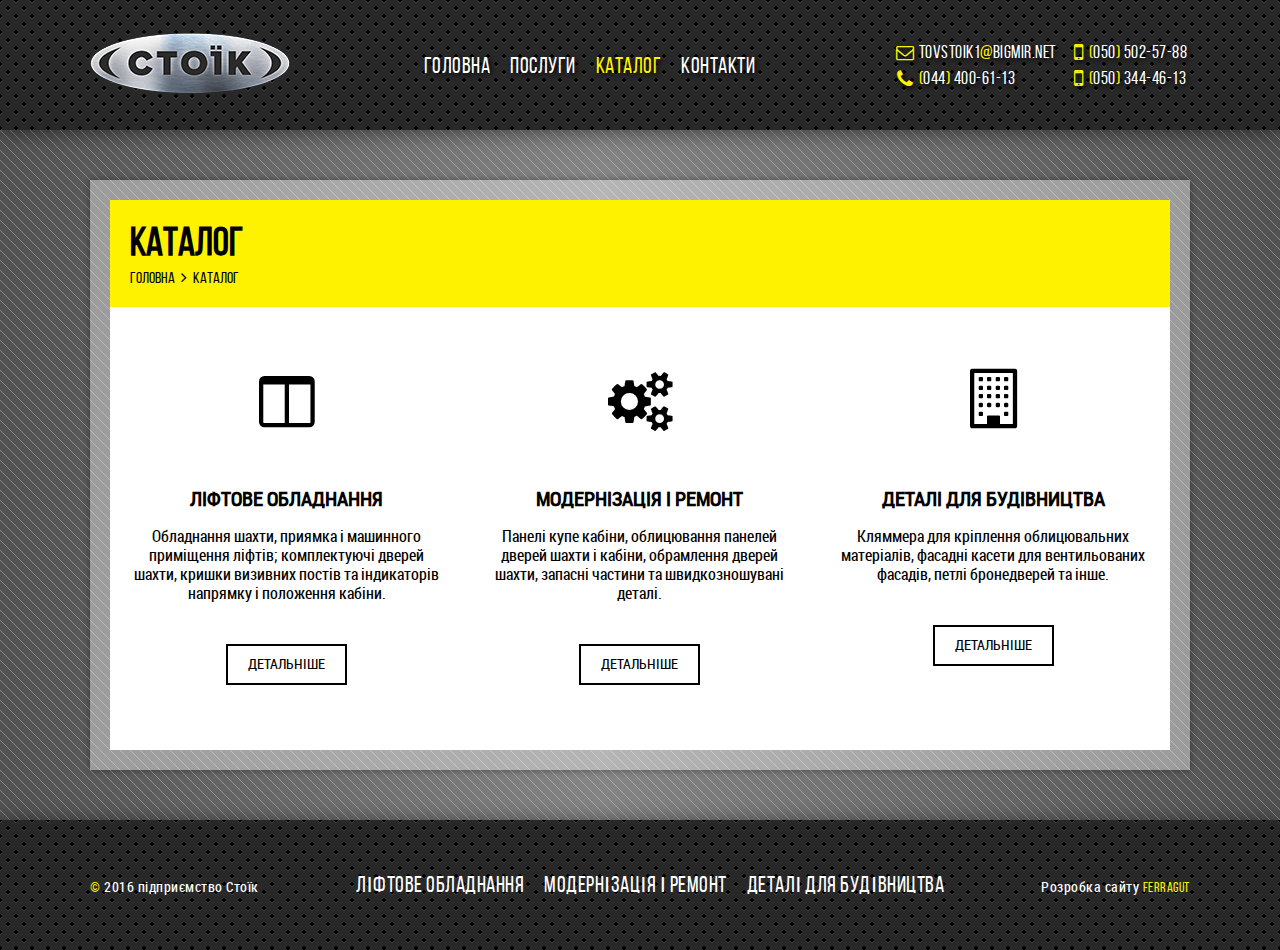
==== commit e5cf136e: "pravki" ====
--- a/catalog.html
+++ b/catalog.html
@@ -49,7 +49,7 @@
             <div class="catalog_item equipment"><a href="equipment.html" class="catalog_item_title">
                 <h3>Ліфтове обладнання</h3></a>
               <p class="catalog_item_descr">
-                Обладнання шахти, приямок і машинного приміщення ліфтів;
+                Обладнання шахти, приямка і машинного приміщення ліфтів;
                 комплектуючі дверей шахти, кришки визивних постів та індикаторів напрямку і положення кабіни.
               </p><a href="equipment.html" class="catalog_item_btn">Детальніше</a>
             </div>
@@ -59,7 +59,7 @@
             </div>
             <div class="catalog_item details"><a href="details.html" class="catalog_item_title">
                 <h3>Деталі для будівництва</h3></a>
-              <p class="catalog_item_descr">Кляммера для кріплення облицювальних матеріалів, фасадні касети для вентильованих фасадів, петлі бронедверей та інше. Lorem ipsum dolor sit amet.</p><a href="details.html" class="catalog_item_btn">Детальніше</a>
+              <p class="catalog_item_descr">Кляммера для кріплення облицювальних матеріалів, фасадні касети для вентильованих фасадів, петлі бронедверей та інше.</p><a href="details.html" class="catalog_item_btn">Детальніше</a>
             </div>
           </div>
         </div>
--- a/css/styles.min.css
+++ b/css/styles.min.css
@@ -12,4 +12,4 @@
 * To view and modify this theme, visit http://jqueryui.com/themeroller/?ffDefault=Verdana%2CArial%2Csans-serif&fwDefault=normal&fsDefault=1.1em&cornerRadius=4px&bgColorHeader=333333&bgTextureHeader=diagonals_thick&bgImgOpacityHeader=8&borderColorHeader=a3a3a3&fcHeader=eeeeee&iconColorHeader=bbbbbb&bgColorContent=f9f9f9&bgTextureContent=highlight_hard&bgImgOpacityContent=100&borderColorContent=cccccc&fcContent=222222&iconColorContent=222222&bgColorDefault=111111&bgTextureDefault=glass&bgImgOpacityDefault=40&borderColorDefault=777777&fcDefault=e3e3e3&iconColorDefault=ededed&bgColorHover=1c1c1c&bgTextureHover=glass&bgImgOpacityHover=55&borderColorHover=000000&fcHover=ffffff&iconColorHover=ffffff&bgColorActive=ffffff&bgTextureActive=flat&bgImgOpacityActive=65&borderColorActive=cccccc&fcActive=222222&iconColorActive=222222&bgColorHighlight=ffeb80&bgTextureHighlight=inset_hard&bgImgOpacityHighlight=55&borderColorHighlight=ffde2e&fcHighlight=363636&iconColorHighlight=4ca300&bgColorError=cd0a0a&bgTextureError=inset_hard&bgImgOpacityError=45&borderColorError=9e0505&fcError=ffffff&iconColorError=ffcf29&bgColorOverlay=aaaaaa&bgTextureOverlay=highlight_hard&bgImgOpacityOverlay=40&opacityOverlay=30&bgColorShadow=aaaaaa&bgTextureShadow=highlight_soft&bgImgOpacityShadow=50&opacityShadow=20&thicknessShadow=8px&offsetTopShadow=-8px&offsetLeftShadow=-8px&cornerRadiusShadow=8px
 * Copyright jQuery Foundation and other contributors; Licensed MIT */.ui-helper-hidden{display:none}.ui-helper-hidden-accessible{border:0;clip:rect(0 0 0 0);height:1px;margin:-1px;overflow:hidden;padding:0;position:absolute;width:1px}.ui-helper-reset{margin:0;padding:0;border:0;outline:0;line-height:1.3;text-decoration:none;font-size:100%;list-style:none}.ui-helper-clearfix:after,.ui-helper-clearfix:before{content:"";display:table;border-collapse:collapse}.ui-helper-clearfix:after{clear:both}.ui-helper-zfix{width:100%;height:100%;top:0;left:0;position:absolute;opacity:0;filter:Alpha(Opacity=0)}.ui-front{z-index:3}.ui-state-disabled{cursor:default!important;pointer-events:none}.ui-icon{display:inline-block;vertical-align:middle;margin-top:-.25em;position:relative;text-indent:-99999px;overflow:hidden;background-repeat:no-repeat}.ui-widget-icon-block{left:50%;margin-left:-8px;display:block}.ui-widget-overlay{position:fixed;top:0;left:0;width:100%;height:100%}.ui-accordion .ui-accordion-header{display:block;cursor:pointer;position:relative;margin:2px 0 0;padding:.5em .5em .5em .7em;font-size:100%}.ui-accordion .ui-accordion-content{padding:1em 2.2em;border-top:0;overflow:auto}.ui-autocomplete{position:absolute;top:0;left:0;cursor:default}.ui-menu{list-style:none;padding:0;margin:0;display:block;outline:0}.ui-menu .ui-menu{position:absolute}.ui-menu .ui-menu-item{margin:0;cursor:pointer;list-style-image:url("[data-uri]")}.ui-menu .ui-menu-item-wrapper{position:relative;padding:3px 1em 3px .4em}.ui-menu .ui-menu-divider{margin:5px 0;height:0;font-size:0;line-height:0;border-width:1px 0 0}.ui-menu .ui-state-active,.ui-menu .ui-state-focus{margin:-1px}.ui-menu-icons{position:relative}.ui-menu-icons .ui-menu-item-wrapper{padding-left:2em}.ui-menu .ui-icon{position:absolute;top:0;bottom:0;left:.2em;margin:auto 0}.ui-menu .ui-menu-icon{left:auto;right:0}.ui-button{padding:.4em 1em;display:inline-block;position:relative;line-height:normal;margin-right:.1em;cursor:pointer;vertical-align:middle;text-align:center;-webkit-user-select:none;-moz-user-select:none;-ms-user-select:none;user-select:none;overflow:visible}.ui-button,.ui-button:active,.ui-button:hover,.ui-button:link,.ui-button:visited{text-decoration:none}.ui-button-icon-only{width:2em;box-sizing:border-box;text-indent:-9999px;white-space:nowrap}input.ui-button.ui-button-icon-only{text-indent:0}.ui-button-icon-only .ui-icon{position:absolute;top:50%;left:50%;margin-top:-8px;margin-left:-8px}.ui-button.ui-icon-notext .ui-icon{padding:0;width:2.1em;height:2.1em;text-indent:-9999px;white-space:nowrap}input.ui-button.ui-icon-notext .ui-icon{width:auto;height:auto;text-indent:0;white-space:normal;padding:.4em 1em}button.ui-button::-moz-focus-inner,input.ui-button::-moz-focus-inner{border:0;padding:0}.ui-controlgroup{vertical-align:middle;display:inline-block}.ui-controlgroup>.ui-controlgroup-item{float:left;margin-left:0;margin-right:0}.ui-controlgroup>.ui-controlgroup-item.ui-visual-focus,.ui-controlgroup>.ui-controlgroup-item:focus{z-index:10}.ui-controlgroup-vertical>.ui-controlgroup-item{display:block;float:none;width:100%;margin-top:0;margin-bottom:0;text-align:left}.ui-controlgroup-vertical .ui-controlgroup-item{box-sizing:border-box}.ui-controlgroup .ui-controlgroup-label{padding:.4em 1em}.ui-controlgroup .ui-controlgroup-label span{font-size:80%}.ui-controlgroup-horizontal .ui-controlgroup-label+.ui-controlgroup-item{border-left:none}.ui-controlgroup-vertical .ui-controlgroup-label+.ui-controlgroup-item{border-top:none}.ui-controlgroup-horizontal .ui-controlgroup-label.ui-widget-content{border-right:none}.ui-controlgroup-vertical .ui-controlgroup-label.ui-widget-content{border-bottom:none}.ui-controlgroup-vertical .ui-spinner-input{width:75%;width:calc(100% - 2.4em)}.ui-controlgroup-vertical .ui-spinner .ui-spinner-up{border-top-style:solid}.ui-checkboxradio-label .ui-icon-background{box-shadow:inset 1px 1px 1px #ccc;border-radius:.12em;border:none}.ui-checkboxradio-radio-label .ui-icon-background{width:16px;height:16px;border-radius:1em;overflow:visible;border:none}.ui-checkboxradio-radio-label.ui-checkboxradio-checked .ui-icon,.ui-checkboxradio-radio-label.ui-checkboxradio-checked:hover .ui-icon{background-image:none;width:8px;height:8px;border-width:4px;border-style:solid}.ui-checkboxradio-disabled{pointer-events:none}.ui-datepicker{width:17em;padding:.2em .2em 0;display:none}.ui-datepicker .ui-datepicker-header{position:relative;padding:.2em 0}.ui-datepicker .ui-datepicker-next,.ui-datepicker .ui-datepicker-prev{position:absolute;top:2px;width:1.8em;height:1.8em}.ui-datepicker .ui-datepicker-next-hover,.ui-datepicker .ui-datepicker-prev-hover{top:1px}.ui-datepicker .ui-datepicker-prev{left:2px}.ui-datepicker .ui-datepicker-next{right:2px}.ui-datepicker .ui-datepicker-prev-hover{left:1px}.ui-datepicker .ui-datepicker-next-hover{right:1px}.ui-datepicker .ui-datepicker-next span,.ui-datepicker .ui-datepicker-prev span{display:block;position:absolute;left:50%;margin-left:-8px;top:50%;margin-top:-8px}.ui-datepicker .ui-datepicker-title{margin:0 2.3em;line-height:1.8em;text-align:center}.ui-datepicker .ui-datepicker-title select{font-size:1em;margin:1px 0}.ui-datepicker select.ui-datepicker-month,.ui-datepicker select.ui-datepicker-year{width:45%}.ui-datepicker table{width:100%;font-size:.9em;border-collapse:collapse;margin:0 0 .4em}.ui-datepicker th{padding:.7em .3em;text-align:center;font-weight:700;border:0}.ui-datepicker td{border:0;padding:1px}.ui-datepicker td a,.ui-datepicker td span{display:block;padding:.2em;text-align:right;text-decoration:none}.ui-datepicker .ui-datepicker-buttonpane{background-image:none;margin:.7em 0 0;padding:0 .2em;border-left:0;border-right:0;border-bottom:0}.ui-datepicker .ui-datepicker-buttonpane button{float:right;margin:.5em .2em .4em;cursor:pointer;padding:.2em .6em .3em;width:auto;overflow:visible}.ui-datepicker .ui-datepicker-buttonpane button.ui-datepicker-current{float:left}.ui-datepicker.ui-datepicker-multi{width:auto}.ui-datepicker-multi .ui-datepicker-group{float:left}.ui-datepicker-multi .ui-datepicker-group table{width:95%;margin:0 auto .4em}.ui-datepicker-multi-2 .ui-datepicker-group{width:50%}.ui-datepicker-multi-3 .ui-datepicker-group{width:33.3%}.ui-datepicker-multi-4 .ui-datepicker-group{width:25%}.ui-datepicker-multi .ui-datepicker-group-last .ui-datepicker-header,.ui-datepicker-multi .ui-datepicker-group-middle .ui-datepicker-header{border-left-width:0}.ui-datepicker-multi .ui-datepicker-buttonpane{clear:left}.ui-datepicker-row-break{clear:both;width:100%;font-size:0}.ui-datepicker-rtl{direction:rtl}.ui-datepicker-rtl .ui-datepicker-prev{right:2px;left:auto}.ui-datepicker-rtl .ui-datepicker-next{left:2px;right:auto}.ui-datepicker-rtl .ui-datepicker-prev:hover{right:1px;left:auto}.ui-datepicker-rtl .ui-datepicker-next:hover{left:1px;right:auto}.ui-datepicker-rtl .ui-datepicker-buttonpane{clear:right}.ui-datepicker-rtl .ui-datepicker-buttonpane button{float:left}.ui-datepicker-rtl .ui-datepicker-buttonpane button.ui-datepicker-current,.ui-datepicker-rtl .ui-datepicker-group{float:right}.ui-datepicker-rtl .ui-datepicker-group-last .ui-datepicker-header,.ui-datepicker-rtl .ui-datepicker-group-middle .ui-datepicker-header{border-right-width:0;border-left-width:1px}.ui-datepicker .ui-icon{display:block;text-indent:-99999px;overflow:hidden;background-repeat:no-repeat;left:.5em;top:.3em}.ui-dialog{position:absolute;top:0;left:0;padding:.2em;outline:0}.ui-dialog .ui-dialog-titlebar{padding:.4em 1em;position:relative}.ui-dialog .ui-dialog-title{float:left;margin:.1em 0;white-space:nowrap;width:90%;overflow:hidden;text-overflow:ellipsis}.ui-dialog .ui-dialog-titlebar-close{position:absolute;right:.3em;top:50%;width:20px;margin:-10px 0 0;padding:1px;height:20px}.ui-dialog .ui-dialog-content{position:relative;border:0;padding:.5em 1em;background:none;overflow:auto}.ui-dialog .ui-dialog-buttonpane{text-align:left;border-width:1px 0 0;background-image:none;margin-top:.5em;padding:.3em 1em .5em .4em}.ui-dialog .ui-dialog-buttonpane .ui-dialog-buttonset{float:right}.ui-dialog .ui-dialog-buttonpane button{margin:.5em .4em .5em 0;cursor:pointer}.ui-dialog .ui-resizable-n{height:2px;top:0}.ui-dialog .ui-resizable-e{width:2px;right:0}.ui-dialog .ui-resizable-s{height:2px;bottom:0}.ui-dialog .ui-resizable-w{width:2px;left:0}.ui-dialog .ui-resizable-ne,.ui-dialog .ui-resizable-nw,.ui-dialog .ui-resizable-se,.ui-dialog .ui-resizable-sw{width:7px;height:7px}.ui-dialog .ui-resizable-se{right:0;bottom:0}.ui-dialog .ui-resizable-sw{left:0;bottom:0}.ui-dialog .ui-resizable-ne{right:0;top:0}.ui-dialog .ui-resizable-nw{left:0;top:0}.ui-draggable .ui-dialog-titlebar{cursor:move}.ui-draggable-handle{-ms-touch-action:none;touch-action:none}.ui-resizable{position:relative}.ui-resizable-handle{position:absolute;font-size:.1px;display:block;-ms-touch-action:none;touch-action:none}.ui-resizable-autohide .ui-resizable-handle,.ui-resizable-disabled .ui-resizable-handle{display:none}.ui-resizable-n{cursor:n-resize;height:7px;width:100%;top:-5px;left:0}.ui-resizable-s{cursor:s-resize;height:7px;width:100%;bottom:-5px;left:0}.ui-resizable-e{cursor:e-resize;width:7px;right:-5px;top:0;height:100%}.ui-resizable-w{cursor:w-resize;width:7px;left:-5px;top:0;height:100%}.ui-resizable-se{cursor:se-resize;width:12px;height:12px;right:1px;bottom:1px}.ui-resizable-sw{cursor:sw-resize;width:9px;height:9px;left:-5px;bottom:-5px}.ui-resizable-nw{cursor:nw-resize;width:9px;height:9px;left:-5px;top:-5px}.ui-resizable-ne{cursor:ne-resize;width:9px;height:9px;right:-5px;top:-5px}.ui-progressbar{height:2em;text-align:left;overflow:hidden}.ui-progressbar .ui-progressbar-value{margin:-1px;height:100%}.ui-progressbar .ui-progressbar-overlay{background:url("[data-uri]");height:100%;filter:alpha(opacity=25);opacity:.25}.ui-progressbar-indeterminate .ui-progressbar-value{background-image:none}.ui-selectable{-ms-touch-action:none;touch-action:none}.ui-selectable-helper{position:absolute;z-index:3;border:1px dotted #000}.ui-selectmenu-menu{padding:0;margin:0;position:absolute;top:0;left:0;display:none}.ui-selectmenu-menu .ui-menu{overflow:auto;overflow-x:hidden;padding-bottom:1px}.ui-selectmenu-menu .ui-menu .ui-selectmenu-optgroup{font-size:1em;font-weight:700;line-height:1.5;padding:2px .4em;margin:.5em 0 0;height:auto;border:0}.ui-selectmenu-open{display:block}.ui-selectmenu-text{display:block;margin-right:20px;overflow:hidden;text-overflow:ellipsis}.ui-selectmenu-button.ui-button{text-align:left;white-space:nowrap;width:14em}.ui-selectmenu-icon.ui-icon{float:right;margin-top:0}.ui-slider{position:relative;text-align:left}.ui-slider .ui-slider-handle{position:absolute;z-index:2;width:1.2em;height:1.2em;cursor:default;-ms-touch-action:none;touch-action:none}.ui-slider .ui-slider-range{position:absolute;z-index:1;font-size:.7em;display:block;border:0;background-position:0 0}.ui-slider.ui-state-disabled .ui-slider-handle,.ui-slider.ui-state-disabled .ui-slider-range{-webkit-filter:inherit;filter:inherit}.ui-slider-horizontal{height:.8em}.ui-slider-horizontal .ui-slider-handle{top:-.3em;margin-left:-.6em}.ui-slider-horizontal .ui-slider-range{top:0;height:100%}.ui-slider-horizontal .ui-slider-range-min{left:0}.ui-slider-horizontal .ui-slider-range-max{right:0}.ui-slider-vertical{width:.8em;height:100px}.ui-slider-vertical .ui-slider-handle{left:-.3em;margin-left:0;margin-bottom:-.6em}.ui-slider-vertical .ui-slider-range{left:0;width:100%}.ui-slider-vertical .ui-slider-range-min{bottom:0}.ui-slider-vertical .ui-slider-range-max{top:0}.ui-sortable-handle{-ms-touch-action:none;touch-action:none}.ui-spinner{position:relative;display:inline-block;overflow:hidden;padding:0;vertical-align:middle}.ui-spinner-input{border:none;background:none;color:inherit;padding:.222em 0;margin:.2em 0;vertical-align:middle;margin-left:.4em;margin-right:2em}.ui-spinner-button{width:1.6em;height:50%;font-size:.5em;padding:0;margin:0;text-align:center;position:absolute;cursor:default;display:block;overflow:hidden;right:0}.ui-spinner a.ui-spinner-button{border-top-style:none;border-bottom-style:none;border-right-style:none}.ui-spinner-up{top:0}.ui-spinner-down{bottom:0}.ui-tabs{position:relative;padding:.2em}.ui-tabs .ui-tabs-nav{margin:0;padding:.2em .2em 0}.ui-tabs .ui-tabs-nav li{list-style:none;float:left;position:relative;top:0;margin:1px .2em 0 0;border-bottom-width:0;padding:0;white-space:nowrap}.ui-tabs .ui-tabs-nav .ui-tabs-anchor{float:left;padding:.5em 1em;text-decoration:none}.ui-tabs .ui-tabs-nav li.ui-tabs-active{margin-bottom:-1px;padding-bottom:1px}.ui-tabs .ui-tabs-nav li.ui-state-disabled .ui-tabs-anchor,.ui-tabs .ui-tabs-nav li.ui-tabs-active .ui-tabs-anchor,.ui-tabs .ui-tabs-nav li.ui-tabs-loading .ui-tabs-anchor{cursor:text}.ui-tabs-collapsible .ui-tabs-nav li.ui-tabs-active .ui-tabs-anchor{cursor:pointer}.ui-tabs .ui-tabs-panel{display:block;border-width:0;padding:1em 1.4em;background:none}.ui-tooltip{padding:8px;position:absolute;z-index:10;max-width:300px}body .ui-tooltip{border-width:2px}.ui-widget{font-family:Verdana,Arial,sans-serif;font-size:1.1em}.ui-widget .ui-widget{font-size:1em}.ui-widget button,.ui-widget input,.ui-widget select,.ui-widget textarea{font-family:Verdana,Arial,sans-serif;font-size:1em}.ui-widget.ui-widget-content{border:1px solid #777}.ui-widget-content{border:1px solid #ccc;background:#f9f9f9 url(images/ui-bg_highlight-hard_100_f9f9f9_1x100.png) 50% top repeat-x;color:#222}.ui-widget-content a{color:#222}.ui-widget-header{border:1px solid #a3a3a3;background:#333 url(images/ui-bg_diagonals-thick_8_333333_40x40.png) 50% 50% repeat;color:#eee;font-weight:700}.ui-widget-header a{color:#eee}.ui-button,.ui-state-default,.ui-widget-content .ui-state-default,.ui-widget-header .ui-state-default,html .ui-button.ui-state-disabled:active,html .ui-button.ui-state-disabled:hover{border:1px solid #777;background:#111 url(images/ui-bg_glass_40_111111_1x400.png) 50% 50% repeat-x;font-weight:400;color:#e3e3e3}.ui-button,.ui-state-default a,.ui-state-default a:link,.ui-state-default a:visited,a.ui-button,a:link.ui-button,a:visited.ui-button{color:#e3e3e3;text-decoration:none}.ui-button:focus,.ui-button:hover,.ui-state-focus,.ui-state-hover,.ui-widget-content .ui-state-focus,.ui-widget-content .ui-state-hover,.ui-widget-header .ui-state-focus,.ui-widget-header .ui-state-hover{border:1px solid #000;background:#1c1c1c url(images/ui-bg_glass_55_1c1c1c_1x400.png) 50% 50% repeat-x;font-weight:400;color:#fff}.ui-state-focus a,.ui-state-focus a:hover,.ui-state-focus a:link,.ui-state-focus a:visited,.ui-state-hover a,.ui-state-hover a:hover,.ui-state-hover a:link,.ui-state-hover a:visited,a.ui-button:focus,a.ui-button:hover{color:#fff;text-decoration:none}.ui-visual-focus{box-shadow:0 0 3px 1px #5e9ed6}.ui-button.ui-state-active:hover,.ui-button:active,.ui-state-active,.ui-widget-content .ui-state-active,.ui-widget-header .ui-state-active,a.ui-button:active{border:1px solid #ccc;background:#fff;font-weight:400;color:#222}.ui-icon-background,.ui-state-active .ui-icon-background{border:#ccc;background-color:#222}.ui-state-active a,.ui-state-active a:link,.ui-state-active a:visited{color:#222;text-decoration:none}.ui-state-highlight,.ui-widget-content .ui-state-highlight,.ui-widget-header .ui-state-highlight{border:1px solid #ffde2e;background:#ffeb80 url(images/ui-bg_inset-hard_55_ffeb80_1x100.png) 50% bottom repeat-x;color:#363636}.ui-state-checked{border:1px solid #ffde2e;background:#ffeb80}.ui-state-highlight a,.ui-widget-content .ui-state-highlight a,.ui-widget-header .ui-state-highlight a{color:#363636}.ui-state-error,.ui-widget-content .ui-state-error,.ui-widget-header .ui-state-error{border:1px solid #9e0505;background:#cd0a0a url(images/ui-bg_inset-hard_45_cd0a0a_1x100.png) 50% bottom repeat-x;color:#fff}.ui-state-error-text,.ui-state-error a,.ui-widget-content .ui-state-error-text,.ui-widget-content .ui-state-error a,.ui-widget-header .ui-state-error-text,.ui-widget-header .ui-state-error a{color:#fff}.ui-priority-primary,.ui-widget-content .ui-priority-primary,.ui-widget-header .ui-priority-primary{font-weight:700}.ui-priority-secondary,.ui-widget-content .ui-priority-secondary,.ui-widget-header .ui-priority-secondary{opacity:.7;filter:Alpha(Opacity=70);font-weight:400}.ui-state-disabled,.ui-widget-content .ui-state-disabled,.ui-widget-header .ui-state-disabled{opacity:.35;filter:Alpha(Opacity=35);background-image:none}.ui-state-disabled .ui-icon{filter:Alpha(Opacity=35)}.ui-icon{width:16px;height:16px}.ui-icon,.ui-widget-content .ui-icon{background-image:url(images/ui-icons_222222_256x240.png)}.ui-widget-header .ui-icon{background-image:url(images/ui-icons_bbbbbb_256x240.png)}.ui-button:focus .ui-icon,.ui-button:hover .ui-icon,.ui-state-focus .ui-icon,.ui-state-hover .ui-icon{background-image:url(images/ui-icons_ffffff_256x240.png)}.ui-button:active .ui-icon,.ui-state-active .ui-icon{background-image:url(images/ui-icons_222222_256x240.png)}.ui-button .ui-state-highlight.ui-icon,.ui-state-highlight .ui-icon{background-image:url(images/ui-icons_4ca300_256x240.png)}.ui-state-error-text .ui-icon,.ui-state-error .ui-icon{background-image:url(images/ui-icons_ffcf29_256x240.png)}.ui-button .ui-icon{background-image:url(images/ui-icons_ededed_256x240.png)}.ui-icon-blank{background-position:16px 16px}.ui-icon-caret-1-n{background-position:0 0}.ui-icon-caret-1-ne{background-position:-16px 0}.ui-icon-caret-1-e{background-position:-32px 0}.ui-icon-caret-1-se{background-position:-48px 0}.ui-icon-caret-1-s{background-position:-65px 0}.ui-icon-caret-1-sw{background-position:-80px 0}.ui-icon-caret-1-w{background-position:-96px 0}.ui-icon-caret-1-nw{background-position:-112px 0}.ui-icon-caret-2-n-s{background-position:-128px 0}.ui-icon-caret-2-e-w{background-position:-144px 0}.ui-icon-triangle-1-n{background-position:0 -16px}.ui-icon-triangle-1-ne{background-position:-16px -16px}.ui-icon-triangle-1-e{background-position:-32px -16px}.ui-icon-triangle-1-se{background-position:-48px -16px}.ui-icon-triangle-1-s{background-position:-65px -16px}.ui-icon-triangle-1-sw{background-position:-80px -16px}.ui-icon-triangle-1-w{background-position:-96px -16px}.ui-icon-triangle-1-nw{background-position:-112px -16px}.ui-icon-triangle-2-n-s{background-position:-128px -16px}.ui-icon-triangle-2-e-w{background-position:-144px -16px}.ui-icon-arrow-1-n{background-position:0 -32px}.ui-icon-arrow-1-ne{background-position:-16px -32px}.ui-icon-arrow-1-e{background-position:-32px -32px}.ui-icon-arrow-1-se{background-position:-48px -32px}.ui-icon-arrow-1-s{background-position:-65px -32px}.ui-icon-arrow-1-sw{background-position:-80px -32px}.ui-icon-arrow-1-w{background-position:-96px -32px}.ui-icon-arrow-1-nw{background-position:-112px -32px}.ui-icon-arrow-2-n-s{background-position:-128px -32px}.ui-icon-arrow-2-ne-sw{background-position:-144px -32px}.ui-icon-arrow-2-e-w{background-position:-160px -32px}.ui-icon-arrow-2-se-nw{background-position:-176px -32px}.ui-icon-arrowstop-1-n{background-position:-192px -32px}.ui-icon-arrowstop-1-e{background-position:-208px -32px}.ui-icon-arrowstop-1-s{background-position:-224px -32px}.ui-icon-arrowstop-1-w{background-position:-240px -32px}.ui-icon-arrowthick-1-n{background-position:1px -48px}.ui-icon-arrowthick-1-ne{background-position:-16px -48px}.ui-icon-arrowthick-1-e{background-position:-32px -48px}.ui-icon-arrowthick-1-se{background-position:-48px -48px}.ui-icon-arrowthick-1-s{background-position:-64px -48px}.ui-icon-arrowthick-1-sw{background-position:-80px -48px}.ui-icon-arrowthick-1-w{background-position:-96px -48px}.ui-icon-arrowthick-1-nw{background-position:-112px -48px}.ui-icon-arrowthick-2-n-s{background-position:-128px -48px}.ui-icon-arrowthick-2-ne-sw{background-position:-144px -48px}.ui-icon-arrowthick-2-e-w{background-position:-160px -48px}.ui-icon-arrowthick-2-se-nw{background-position:-176px -48px}.ui-icon-arrowthickstop-1-n{background-position:-192px -48px}.ui-icon-arrowthickstop-1-e{background-position:-208px -48px}.ui-icon-arrowthickstop-1-s{background-position:-224px -48px}.ui-icon-arrowthickstop-1-w{background-position:-240px -48px}.ui-icon-arrowreturnthick-1-w{background-position:0 -64px}.ui-icon-arrowreturnthick-1-n{background-position:-16px -64px}.ui-icon-arrowreturnthick-1-e{background-position:-32px -64px}.ui-icon-arrowreturnthick-1-s{background-position:-48px -64px}.ui-icon-arrowreturn-1-w{background-position:-64px -64px}.ui-icon-arrowreturn-1-n{background-position:-80px -64px}.ui-icon-arrowreturn-1-e{background-position:-96px -64px}.ui-icon-arrowreturn-1-s{background-position:-112px -64px}.ui-icon-arrowrefresh-1-w{background-position:-128px -64px}.ui-icon-arrowrefresh-1-n{background-position:-144px -64px}.ui-icon-arrowrefresh-1-e{background-position:-160px -64px}.ui-icon-arrowrefresh-1-s{background-position:-176px -64px}.ui-icon-arrow-4{background-position:0 -80px}.ui-icon-arrow-4-diag{background-position:-16px -80px}.ui-icon-extlink{background-position:-32px -80px}.ui-icon-newwin{background-position:-48px -80px}.ui-icon-refresh{background-position:-64px -80px}.ui-icon-shuffle{background-position:-80px -80px}.ui-icon-transfer-e-w{background-position:-96px -80px}.ui-icon-transferthick-e-w{background-position:-112px -80px}.ui-icon-folder-collapsed{background-position:0 -96px}.ui-icon-folder-open{background-position:-16px -96px}.ui-icon-document{background-position:-32px -96px}.ui-icon-document-b{background-position:-48px -96px}.ui-icon-note{background-position:-64px -96px}.ui-icon-mail-closed{background-position:-80px -96px}.ui-icon-mail-open{background-position:-96px -96px}.ui-icon-suitcase{background-position:-112px -96px}.ui-icon-comment{background-position:-128px -96px}.ui-icon-person{background-position:-144px -96px}.ui-icon-print{background-position:-160px -96px}.ui-icon-trash{background-position:-176px -96px}.ui-icon-locked{background-position:-192px -96px}.ui-icon-unlocked{background-position:-208px -96px}.ui-icon-bookmark{background-position:-224px -96px}.ui-icon-tag{background-position:-240px -96px}.ui-icon-home{background-position:0 -112px}.ui-icon-flag{background-position:-16px -112px}.ui-icon-calendar{background-position:-32px -112px}.ui-icon-cart{background-position:-48px -112px}.ui-icon-pencil{background-position:-64px -112px}.ui-icon-clock{background-position:-80px -112px}.ui-icon-disk{background-position:-96px -112px}.ui-icon-calculator{background-position:-112px -112px}.ui-icon-zoomin{background-position:-128px -112px}.ui-icon-zoomout{background-position:-144px -112px}.ui-icon-search{background-position:-160px -112px}.ui-icon-wrench{background-position:-176px -112px}.ui-icon-gear{background-position:-192px -112px}.ui-icon-heart{background-position:-208px -112px}.ui-icon-star{background-position:-224px -112px}.ui-icon-link{background-position:-240px -112px}.ui-icon-cancel{background-position:0 -128px}.ui-icon-plus{background-position:-16px -128px}.ui-icon-plusthick{background-position:-32px -128px}.ui-icon-minus{background-position:-48px -128px}.ui-icon-minusthick{background-position:-64px -128px}.ui-icon-close{background-position:-80px -128px}.ui-icon-closethick{background-position:-96px -128px}.ui-icon-key{background-position:-112px -128px}.ui-icon-lightbulb{background-position:-128px -128px}.ui-icon-scissors{background-position:-144px -128px}.ui-icon-clipboard{background-position:-160px -128px}.ui-icon-copy{background-position:-176px -128px}.ui-icon-contact{background-position:-192px -128px}.ui-icon-image{background-position:-208px -128px}.ui-icon-video{background-position:-224px -128px}.ui-icon-script{background-position:-240px -128px}.ui-icon-alert{background-position:0 -144px}.ui-icon-info{background-position:-16px -144px}.ui-icon-notice{background-position:-32px -144px}.ui-icon-help{background-position:-48px -144px}.ui-icon-check{background-position:-64px -144px}.ui-icon-bullet{background-position:-80px -144px}.ui-icon-radio-on{background-position:-96px -144px}.ui-icon-radio-off{background-position:-112px -144px}.ui-icon-pin-w{background-position:-128px -144px}.ui-icon-pin-s{background-position:-144px -144px}.ui-icon-play{background-position:0 -160px}.ui-icon-pause{background-position:-16px -160px}.ui-icon-seek-next{background-position:-32px -160px}.ui-icon-seek-prev{background-position:-48px -160px}.ui-icon-seek-end{background-position:-64px -160px}.ui-icon-seek-first,.ui-icon-seek-start{background-position:-80px -160px}.ui-icon-stop{background-position:-96px -160px}.ui-icon-eject{background-position:-112px -160px}.ui-icon-volume-off{background-position:-128px -160px}.ui-icon-volume-on{background-position:-144px -160px}.ui-icon-power{background-position:0 -176px}.ui-icon-signal-diag{background-position:-16px -176px}.ui-icon-signal{background-position:-32px -176px}.ui-icon-battery-0{background-position:-48px -176px}.ui-icon-battery-1{background-position:-64px -176px}.ui-icon-battery-2{background-position:-80px -176px}.ui-icon-battery-3{background-position:-96px -176px}.ui-icon-circle-plus{background-position:0 -192px}.ui-icon-circle-minus{background-position:-16px -192px}.ui-icon-circle-close{background-position:-32px -192px}.ui-icon-circle-triangle-e{background-position:-48px -192px}.ui-icon-circle-triangle-s{background-position:-64px -192px}.ui-icon-circle-triangle-w{background-position:-80px -192px}.ui-icon-circle-triangle-n{background-position:-96px -192px}.ui-icon-circle-arrow-e{background-position:-112px -192px}.ui-icon-circle-arrow-s{background-position:-128px -192px}.ui-icon-circle-arrow-w{background-position:-144px -192px}.ui-icon-circle-arrow-n{background-position:-160px -192px}.ui-icon-circle-zoomin{background-position:-176px -192px}.ui-icon-circle-zoomout{background-position:-192px -192px}.ui-icon-circle-check{background-position:-208px -192px}.ui-icon-circlesmall-plus{background-position:0 -208px}.ui-icon-circlesmall-minus{background-position:-16px -208px}.ui-icon-circlesmall-close{background-position:-32px -208px}.ui-icon-squaresmall-plus{background-position:-48px -208px}.ui-icon-squaresmall-minus{background-position:-64px -208px}.ui-icon-squaresmall-close{background-position:-80px -208px}.ui-icon-grip-dotted-vertical{background-position:0 -224px}.ui-icon-grip-dotted-horizontal{background-position:-16px -224px}.ui-icon-grip-solid-vertical{background-position:-32px -224px}.ui-icon-grip-solid-horizontal{background-position:-48px -224px}.ui-icon-gripsmall-diagonal-se{background-position:-64px -224px}.ui-icon-grip-diagonal-se{background-position:-80px -224px}.ui-corner-all,.ui-corner-left,.ui-corner-tl,.ui-corner-top{border-top-left-radius:4px}.ui-corner-all,.ui-corner-right,.ui-corner-top,.ui-corner-tr{border-top-right-radius:4px}.ui-corner-all,.ui-corner-bl,.ui-corner-bottom,.ui-corner-left{border-bottom-left-radius:4px}.ui-corner-all,.ui-corner-bottom,.ui-corner-br,.ui-corner-right{border-bottom-right-radius:4px}.ui-widget-overlay{background:#aaa url(images/ui-bg_highlight-hard_40_aaaaaa_1x100.png) 50% top repeat-x;opacity:.3;filter:Alpha(Opacity=30)}.ui-widget-shadow{box-shadow:-8px -8px 8px #aaa}
 
-/*! fancyBox v2.1.5 fancyapps.com | fancyapps.com/fancybox/#license */.fancybox-image,.fancybox-inner,.fancybox-nav,.fancybox-nav span,.fancybox-outer,.fancybox-skin,.fancybox-tmp,.fancybox-wrap,.fancybox-wrap iframe,.fancybox-wrap object{padding:0;margin:0;border:0;outline:none;vertical-align:top}.fancybox-wrap{position:absolute;top:0;left:0;z-index:5}.fancybox-skin{position:relative;background:#f9f9f9;color:#444;text-shadow:none;border-radius:4px}.fancybox-opened{z-index:6}.fancybox-opened .fancybox-skin{box-shadow:0 10px 25px rgba(0,0,0,.5)}.fancybox-inner,.fancybox-outer{position:relative}.fancybox-inner{overflow:hidden}.fancybox-type-iframe .fancybox-inner{-webkit-overflow-scrolling:touch}.fancybox-error{color:#444;font:14px/20px Helvetica Neue,Helvetica,Arial,sans-serif;margin:0;padding:15px;white-space:nowrap}.fancybox-iframe,.fancybox-image{display:block;width:100%;height:100%}.fancybox-image{max-width:100%;max-height:100%}#fancybox-loading,.fancybox-close,.fancybox-next span,.fancybox-prev span{background-image:url(fancybox_sprite.png)}#fancybox-loading{position:fixed;top:50%;left:50%;margin-top:-22px;margin-left:-22px;background-position:0 -108px;opacity:.8;cursor:pointer;z-index:9}#fancybox-loading div{width:44px;height:44px;background:url(fancybox_loading.gif) 50% no-repeat}.fancybox-close{top:-18px;right:-18px;width:36px;height:36px}.fancybox-close,.fancybox-nav{position:absolute;cursor:pointer;z-index:7}.fancybox-nav{top:0;width:40%;height:100%;text-decoration:none;background:transparent url(blank.gif);-webkit-tap-highlight-color:transparent}.fancybox-prev{left:0}.fancybox-next{right:0}.fancybox-nav span{position:absolute;top:50%;width:36px;height:34px;margin-top:-18px;cursor:pointer;z-index:7;visibility:hidden}.fancybox-prev span{left:10px;background-position:0 -36px}.fancybox-next span{right:10px;background-position:0 -72px}.fancybox-nav:hover span{visibility:visible}.fancybox-tmp{position:absolute;top:-99999px;left:-99999px;visibility:hidden;max-width:99999px;max-height:99999px;overflow:visible!important}.fancybox-lock{width:auto}.fancybox-lock,.fancybox-lock body{overflow:hidden!important}.fancybox-lock-test{overflow-y:hidden!important}.fancybox-overlay{position:absolute;top:0;left:0;overflow:hidden;display:none;z-index:4;background:url(fancybox_overlay.png)}.fancybox-overlay-fixed{position:fixed;bottom:0;right:0}.fancybox-lock .fancybox-overlay{overflow:auto;overflow-y:scroll}.fancybox-title{visibility:hidden;font:normal 13px/20px Helvetica Neue,Helvetica,Arial,sans-serif;position:relative;text-shadow:none;z-index:8}.fancybox-opened .fancybox-title{visibility:visible}.fancybox-title-float-wrap{position:absolute;bottom:0;right:50%;margin-bottom:-35px;z-index:8;text-align:center}.fancybox-title-float-wrap .child{display:inline-block;margin-right:-100%;padding:2px 20px;background:transparent;background:rgba(0,0,0,.8);border-radius:15px;text-shadow:0 1px 2px #222;color:#fff;font-weight:700;line-height:24px;white-space:nowrap}.fancybox-title-outside-wrap{position:relative;margin-top:10px;color:#fff}.fancybox-title-inside-wrap{padding-top:10px}.fancybox-title-over-wrap{position:absolute;bottom:0;left:0;color:#fff;padding:10px;background:#000;background:rgba(0,0,0,.8)}@media only screen and (-webkit-min-device-pixel-ratio:1.5),only screen and (min--moz-device-pixel-ratio:1.5),only screen and (min-device-pixel-ratio:1.5){#fancybox-loading,.fancybox-close,.fancybox-next span,.fancybox-prev span{background-image:url(fancybox_sprite@2x.png);background-size:44px 152px}#fancybox-loading div{background-image:url(fancybox_loading@2x.gif);background-size:24px 24px}}#fancybox-buttons{position:fixed;left:0;width:100%;z-index:8}#fancybox-buttons.top{top:10px}#fancybox-buttons.bottom{bottom:10px}#fancybox-buttons ul{display:block;width:166px;height:30px;margin:0 auto;padding:0;list-style:none;border:1px solid #111;border-radius:3px;box-shadow:inset 0 0 0 1px hsla(0,0%,100%,.05);background:#323232;background:-webkit-gradient(linear,left top,left bottom,color-stop(0,#444),color-stop(50%,#343434),color-stop(50%,#292929),color-stop(100%,#333));background:-webkit-linear-gradient(top,#444,#343434 50%,#292929 0,#333);background:-webkit-gradient(linear,left top,left bottom,from(#444),color-stop(50%,#343434),color-stop(50%,#292929),to(#333));background:linear-gradient(top,#444,#343434 50%,#292929 0,#333);filter:progid:DXImageTransform.Microsoft.gradient(startColorstr='#444444',endColorstr='#222222',GradientType=0)}#fancybox-buttons ul li{float:left;margin:0;padding:0}#fancybox-buttons a{display:block;width:30px;height:30px;text-indent:-9999px;background-color:transparent;background-image:url(fancybox_buttons.png);background-repeat:no-repeat;outline:none;opacity:.8}#fancybox-buttons a:hover{opacity:1}#fancybox-buttons a.btnPrev{background-position:5px 0}#fancybox-buttons a.btnNext{background-position:-33px 0;border-right:1px solid #3e3e3e}#fancybox-buttons a.btnPlay{background-position:0 -30px}#fancybox-buttons a.btnPlayOn{background-position:-30px -30px}#fancybox-buttons a.btnToggle{background-position:3px -60px;border-left:1px solid #111;border-right:1px solid #3e3e3e;width:35px}#fancybox-buttons a.btnToggleOn{background-position:-27px -60px}#fancybox-buttons a.btnClose{border-left:1px solid #111;width:35px;background-position:-56px 0}#fancybox-buttons a.btnDisabled{opacity:.4;cursor:default}@font-face{font-family:BebasNeueRegular;font-style:normal;font-weight:400;src:url(../fonts/bebasneueregular.eot?#iefix) format("embedded-opentype"),url(../fonts/bebasneueregular.woff2) format("woff2"),url(../fonts/bebasneueregular.woff) format("woff"),url(../fonts/bebasneueregular.ttf) format("truetype"),url(../fonts/bebasneueregular.svg#BebasNeueRegular) format("svg")}@font-face{font-family:Militia;font-style:normal;font-weight:400;src:url(../fonts/militia_sans_pro.eot?#iefix) format("embedded-opentype"),url(../fonts/militia_sans_pro.woff2) format("woff2"),url(../fonts/militia_sans_pro.woff) format("woff"),url(../fonts/militia_sans_pro.ttf) format("truetype"),url(../fonts/militia_sans_pro.svg#Militia) format("svg")}@font-face{font-family:RobotoCondencedRegular;font-style:normal;font-weight:400;src:url(../fonts/robotocondensedregular.eot?#iefix) format("embedded-opentype"),url(../fonts/robotocondensedregular.woff2) format("woff2"),url(../fonts/robotocondensedregular.woff) format("woff"),url(../fonts/robotocondensedregular.ttf) format("truetype"),url(../fonts/robotocondensedregular.svg#RobotoCondencedRegular) format("svg")}*,:after,:before{box-sizing:border-box}body{font-size:16px;font-family:RobotoCondencedRegular,Helvetica,sans-serif;color:#000;background-color:#333;background-image:-webkit-linear-gradient(45deg,transparent,transparent 48%,hsla(0,0%,100%,.3) 0,hsla(0,0%,100%,.3) 52%,transparent 0),-webkit-linear-gradient(left,hsla(0,0%,60%,.3),hsla(0,0%,60%,.8) 47%,hsla(0,0%,60%,.3));background-image:linear-gradient(45deg,transparent,transparent 48%,hsla(0,0%,100%,.3) 0,hsla(0,0%,100%,.3) 52%,transparent 0),linear-gradient(90deg,hsla(0,0%,60%,.3),hsla(0,0%,60%,.8) 47%,hsla(0,0%,60%,.3));background-size:10px 10px,100%;display:-webkit-box;display:-ms-flexbox;display:flex;-webkit-box-orient:vertical;-webkit-box-direction:normal;-ms-flex-direction:column;flex-direction:column;min-height:100vh;margin:0}h1{font-family:Militia;font-size:55px;letter-spacing:2px}h2{font-family:BebasNeueRegular,Helvetica,sans-serif;font-size:40px}h2,h3{text-transform:uppercase}h3{font-family:RobotoCondencedRegular,Helvetica,sans-serif;font-size:20px}img{max-width:100%;height:auto}a,a:hover{font-family:BebasNeueRegular,Helvetica,sans-serif;text-decoration:none;color:inherit;text-transform:uppercase}p{padding:0 20px}ul{list-style-type:none;padding-left:0;margin-top:0;margin-bottom:0}.footer,.header{display:-webkit-box;display:-ms-flexbox;display:flex;-webkit-box-pack:justify;-ms-flex-pack:justify;justify-content:space-between;-ms-flex-wrap:wrap;flex-wrap:wrap}.about_title,.catalog_page_title,.catalog_title,.contacts_title,.servises_title{margin:0;padding-top:20px;padding-bottom:5px;padding-left:20px;background-color:#fff200}footer,header{width:100%;background:-webkit-radial-gradient(#000 15%,transparent 16%) 0 0,-webkit-radial-gradient(#000 15%,transparent 16%) 8px 8px,-webkit-radial-gradient(hsla(0,0%,100%,.1) 15%,transparent 20%) 0 1px,-webkit-radial-gradient(hsla(0,0%,100%,.1) 15%,transparent 20%) 8px 9px;background:radial-gradient(#000 15%,transparent 16%) 0 0,radial-gradient(#000 15%,transparent 16%) 8px 8px,radial-gradient(hsla(0,0%,100%,.1) 15%,transparent 20%) 0 1px,radial-gradient(hsla(0,0%,100%,.1) 15%,transparent 20%) 8px 9px;background-color:#282828;background-size:16px 16px;box-shadow:0 2px 20px 0 rgba(0,0,0,.5)}.header{min-height:130px;max-width:1180px;margin-left:auto;margin-right:auto;padding-left:40px;padding-right:40px;-webkit-box-align:center;-ms-flex-align:center;-ms-grid-row-align:center;align-items:center;color:#fff;font-size:22px;letter-spacing:.5px;font-family:BebasNeueRegular,Helvetica,sans-serif}@media (max-width:980px){.header{-webkit-box-orient:vertical;-webkit-box-direction:normal;-ms-flex-direction:column;flex-direction:column;padding-top:20px;padding-bottom:20px}}.main_menu ul{display:-webkit-box;display:-ms-flexbox;display:flex;-webkit-box-pack:center;-ms-flex-pack:center;justify-content:center;-ms-flex-wrap:wrap;flex-wrap:wrap}.main_menu ul li{margin:10px}.main_menu ul li a{text-shadow:2px 2px 5px #000}.main_menu ul li.active{color:#fff200}.main_menu ul li a:hover{color:#fff200;-webkit-transition:all .3s ease;transition:all .3s ease}.main_menu ul li a:active{color:#e6da00}.header_contacts{display:-webkit-box;display:-ms-flexbox;display:flex;-webkit-box-orient:horizontal;-webkit-box-direction:normal;-ms-flex-direction:row;flex-direction:row;-ms-flex-wrap:wrap;flex-wrap:wrap;-webkit-box-pack:center;-ms-flex-pack:center;justify-content:center;font-size:18px}@media (max-width:980px){.header_contacts_col{display:-webkit-box;display:-ms-flexbox;display:flex;-ms-flex-wrap:wrap;flex-wrap:wrap}}@media (max-width:448px){.header_contacts_col{-webkit-box-orient:vertical;-webkit-box-direction:normal;-ms-flex-direction:column;flex-direction:column}}@media (max-width:448px){.header_contacts_col:first-child p{margin-right:0}}.header_contacts p{position:relative;margin:0;padding:2px;text-shadow:2px 2px 5px #000;padding-left:20px;padding:3px 3px 3px 30px}@media (max-width:980px){.header_contacts p{margin:10px 20px 20px 0}}.header_contacts span{color:#fff200}.header_contacts .mail:before,.header_contacts .tel_main:before,.header_contacts .tel_mobile:before{content:'\f003';font-family:FontAwesome;font-size:18px;color:#fff200;position:absolute;top:5px;left:7px}.header_contacts .tel_main:before{content:'\f095';top:4px;left:8px;font-size:20px}.header_contacts .tel_mobile:before{content:'\f10b';top:2px;left:15px;font-size:22px}main{-webkit-box-flex:1;-ms-flex:1;flex:1}.main{max-width:1180px;margin-left:auto;margin-right:auto;padding-left:40px;padding-right:40px}.main:after{content:" ";display:block;clear:both}.slider{margin-top:50px;padding:20px;background-color:hsla(0,0%,100%,.4);box-shadow:2px 2px 5px 0 rgba(0,0,0,.1),-2px 2px 5px 0 rgba(0,0,0,.1),2px -2px 5px 0 rgba(0,0,0,.1),-2px -2px 5px 0 rgba(0,0,0,.1)}.slider .slick-prev{z-index:1}.slider .slick-next:before,.slider .slick-prev:before{font-size:60px;color:#fff200}.slider .slick-prev:before{position:absolute;bottom:0;left:55px}.slider .slick-next:before{position:absolute;bottom:0;left:-80px}.slide{position:relative}.slide:after{content:'';position:absolute;top:0;left:0;height:77px;width:290px;border-top:10px solid rgba(255,242,0,.6);border-left:10px solid rgba(255,242,0,.6);background-color:transparent}.slide:focus{outline:none}.slide img{position:relative}.slide_caption{position:absolute;right:0;bottom:0;font-size:25px;color:#fff;background-color:rgba(0,0,0,.6);padding:20px 40px 20px 20px;border-right:10px solid rgba(255,242,0,.6);border-bottom:10px solid rgba(255,242,0,.6)}.slide_caption:before{content:'\f101';font-family:FontAwesome;font-size:27px;color:#fff;position:absolute;right:12px;bottom:21px}.slide_caption:hover{border-right:10px solid #fff200;border-bottom:10px solid #fff200;background-color:#000}.slide_caption:hover,.slide_caption:hover:before{color:#fff200;-webkit-transition:all .3s ease-in-out;transition:all .3s ease-in-out}.slide_caption:focus{outline:none}.slick-dots{bottom:-32px}.slick-dots li button{background-color:#fff;height:25px;width:25px;border:3px solid #707070}.slick-dots li button:before{display:none}.slick-dots li button:hover{border:3px solid #000}.slick-dots li.slick-active button,.slick-dots li button:hover{background-color:#fff200;-webkit-transition:all .3s ease-in-out;transition:all .3s ease-in-out}.content{margin-top:50px;padding:20px;background-color:hsla(0,0%,100%,.4);box-shadow:2px 2px 5px 0 rgba(0,0,0,.1),-2px 2px 5px 0 rgba(0,0,0,.1),2px -2px 5px 0 rgba(0,0,0,.1),-2px -2px 5px 0 rgba(0,0,0,.1);overflow:hidden}.about{width:100%;float:left;margin-left:0;margin-right:0;background-color:#fff;overflow:hidden}.about_title{padding-bottom:20px}.about_text img{float:right;padding:20px 0 20px 20px}.about_list{padding-left:35px;padding-right:20px}.about_sublist{padding-left:17px;padding-right:20px;list-style-type:square}.servises{background-color:#fff;overflow:hidden}.servises_list_title{padding-left:20px;padding-right:20px}.servises_list{counter-reset:a;padding-left:10px;padding-right:10px}.servises_list>li{list-style:none}.servises_list>li p{display:inline;padding-left:0}.servises_list>li:before{counter-increment:a;content:counter(a);color:#fff200;background:#666;display:inline-block;text-align:center;margin:5px 10px;line-height:25px;width:25px;height:25px}.servises_list>li ol{counter-reset:a}.servises_list>li ol li{list-style:square}.servises_sublist{margin-left:30px}.catalog{background-color:#fff;overflow:hidden}.catalog_item{width:33.33333%;float:left;text-align:center;padding-top:160px;padding-bottom:30px;border-bottom:10px solid #fff;position:relative}@media (max-width:675px){.catalog_item{padding-top:120px;width:50%;float:left}.catalog_item_descr{display:none}}@media (max-width:475px){.catalog_item{width:100%;float:left}}.catalog_item:last-child{width:33.33333%;float:right}@media (max-width:675px){.catalog_item:last-child{width:100%;float:right}}.catalog_item:hover{background-color:hsla(0,0%,60%,.5);border-bottom:10px solid #fff200;-webkit-transition:all .4s ease-in-out;transition:all .4s ease-in-out}.catalog_item_title h3{margin-bottom:0;padding-left:20px;padding-right:20px}.catalog_item_title h3:active,.catalog_item_title h3:hover{text-decoration:underline;-webkit-transition:all .3s ease-in-out;transition:all .3s ease-in-out}.catalog_item.equipment:before{content:'\f0db'}.catalog_item.equipment:before,.catalog_item.modernization:before{font-family:FontAwesome;font-size:60px;position:absolute;left:50%;margin-left:auto;margin-right:auto;-webkit-transform:translateX(-50%);transform:translateX(-50%);top:15%}.catalog_item.modernization:before{content:'\f085'}.catalog_item.details:before{content:'\f0f7';font-family:FontAwesome;font-size:60px;position:absolute;left:50%;margin-left:auto;margin-right:auto;-webkit-transform:translateX(-50%);transform:translateX(-50%);top:15%}.catalog_item_btn{display:inline-block;padding:10px 20px;margin:25px;border:2px solid #000;color:#000}.catalog_item_btn,.catalog_item_btn:focus,.catalog_item_btn:hover{text-transform:uppercase;font-family:RobotoCondencedRegular,Helvetica,sans-serif;font-size:14px}.catalog_item_btn:focus,.catalog_item_btn:hover{color:#fff200;background-color:#000;-webkit-transition:all .15s ease-in-out;transition:all .15s ease-in-out}.catalog_page{background-color:#fff;overflow:hidden}.catalog_page_bg{width:100%;height:200px;background-repeat:no-repeat}.catalog_page_bg.equipment_bg{background-image:url(../img/equipment1.jpg);background-position:center 5%}.catalog_page_bg.modernization_bg{background-image:url(../img/modernization.jpg);background-position:center 79%}.catalog_page_bg.details_bg{background-image:url(../img/details.jpg);background-position:center 81%}.accordion.ui-accordion .ui-accordion-header{font-family:RobotoCondencedRegular,Helvetica,sans-serif;font-size:16px;text-transform:none}.accordion_title{letter-spacing:.5px;text-shadow:1px 1px 3px #000;padding-left:0;background-color:#333;background-image:-webkit-gradient(linear,left top,right top,from(hsla(0,0%,60%,.3)),color-stop(47%,hsla(0,0%,60%,.8)),to(hsla(0,0%,60%,.3)));background-image:-webkit-linear-gradient(left,hsla(0,0%,60%,.3),hsla(0,0%,60%,.8) 47%,hsla(0,0%,60%,.3));background-image:linear-gradient(90deg,hsla(0,0%,60%,.3),hsla(0,0%,60%,.8) 47%,hsla(0,0%,60%,.3));border-radius:0;border:none;color:#fff;border-left:3px solid transparent;border-right:3px solid transparent}.accordion_title:hover{background-color:#000;-webkit-transition:all .2s ease-in-out;transition:all .2s ease-in-out}.accordion_title:focus{outline:none}.accordion_title:visited{color:#fff}.accordion_title .ui-button.ui-state-active:hover,.accordion_title .ui-button:active,.accordion_title.ui-state-active,.accordion_title .ui-widget-content .ui-state-active,.accordion_title .ui-widget-header .ui-state-active{color:#fff200;background-color:#000;background-image:-webkit-gradient(linear,left top,right top,from(rgba(68,68,68,.3)),color-stop(47%,rgba(68,68,68,.8)),to(rgba(68,68,68,.3)));background-image:-webkit-linear-gradient(left,rgba(68,68,68,.3),rgba(68,68,68,.8) 47%,rgba(68,68,68,.3));background-image:linear-gradient(90deg,rgba(68,68,68,.3),rgba(68,68,68,.8) 47%,rgba(68,68,68,.3));border-left:3px solid #fff;border-right:3px solid #fff}.accordion_item{margin-left:2px;margin-right:2px;padding:0;border-radius:0;font-size:16px;font-family:RobotoCondencedRegular,Helvetica,sans-serif}.accordion_item_table{width:100%;border-collapse:collapse}.accordion_item_table tr{background-color:hsla(0,0%,60%,.5)}.accordion_item_table tr:nth-child(even){background-color:hsla(0,0%,60%,.2)}.accordion_item_table td{padding:10px;border:1px solid #333;text-align:center}.accordion_item_table td:first-child{text-align:left;padding-left:15px}.accordion_item_table td a{font-family:RobotoCondencedRegular,Helvetica,sans-serif;position:relative;margin-left:20px}.accordion_item_table td a:hover{text-decoration:underline}.accordion_item_table td a.see:before{content:'\f06e';font-family:FontAwesome;position:absolute;bottom:1px;left:-20px}.accordion_item_table td a.download:before{content:'\f1c1';font-family:FontAwesome;position:absolute;bottom:1px;left:-20px}.ui-accordion .ui-accordion-content{padding:0}.ui-accordion .ui-accordion-header{padding-left:0}.contacts{background-color:#fff;overflow:hidden}.contacts_wrap{padding-left:20px;padding-right:20px}.contacts_cards_title{clear:both;width:100%;float:left;margin-left:0;margin-right:0;padding-left:0}.contacts_card{width:49.15254%;float:left;margin-right:1.69492%;border:1px solid #999}.contacts_card:nth-child(odd){width:49.15254%;float:right;margin-right:0}@media (max-width:615px){.contacts_card{width:100%;float:left;margin-left:0;margin-right:0;margin-bottom:20px}.contacts_card:nth-child(odd){width:100%;float:right;margin-right:0}}.contacts_card_header{padding:20px;margin:0;background-color:#d3d3d3;font-size:20px;letter-spacing:.5px}.contacts_card p{display:inline-block}.contacts_card_position{font-style:italic}.contacts_card_tel{position:relative;padding-left:15px}@media (max-width:898px){.contacts_card_tel{margin-left:20px}}.contacts_card_tel:before{content:'\f10b';font-family:FontAwesome;position:absolute;top:1px;right:0;bottom:0;left:0;font-size:18px}.contacts_main{clear:both;width:100%;float:left;margin-left:0;margin-right:0}.contacts_main_title{padding-left:0}.contacts_main_content>*{position:relative}.contacts_main_addr:before{content:'\f041';position:absolute;font-family:FontAwesome;top:-3px;left:-19px;font-size:20px}.contacts_main_tel:before{content:'\f095';position:absolute;font-family:FontAwesome;top:2px;left:-19px;font-size:18px}.contacts_main_mail:before{content:'\f003';font-family:FontAwesome;font-size:14px;position:absolute;top:3px;left:-18px}.contacts_map{width:99.16667%;float:left;margin-left:.41667%;margin-right:.41667%;margin-bottom:20px}.breadcrumbs{background-color:#fff200;padding-bottom:20px;padding-left:20px}.breadcrumbs_item{display:inline-block}.breadcrumbs_link{display:block;margin-right:15px;font-family:BebasNeueRegular,Helvetica,sans-serif}.breadcrumbs a{position:relative}.breadcrumbs a:after{content:'\f105';font-family:FontAwesome;position:absolute;right:-12px}.breadcrumbs a:hover{text-decoration:underline}footer{margin-top:50px}.footer{min-height:130px;max-width:1180px;margin-left:auto;margin-right:auto;padding-left:40px;padding-right:40px;-webkit-box-align:center;-ms-flex-align:center;-ms-grid-row-align:center;align-items:center;color:#fff;font-size:14px;letter-spacing:.5px}@media (max-width:1130px){.footer{-webkit-box-orient:vertical;-webkit-box-direction:normal;-ms-flex-direction:column;flex-direction:column;-webkit-box-align:center;-ms-flex-align:center;-ms-grid-row-align:center;align-items:center}}.footer span{color:#fff200}.footer p{position:relative;padding-right:0;padding-left:40px;margin-top:30px;margin-bottom:25px}.footer_copyright p{padding-left:0}.footer_catalog{display:-webkit-box;display:-ms-flexbox;display:flex;-ms-flex-wrap:wrap;flex-wrap:wrap;-webkit-box-pack:center;-ms-flex-pack:center;justify-content:center}.footer_catalog li{margin:10px}.footer_catalog li a{font-size:22px}.footer_catalog li a:hover{color:#fff200;-webkit-transition:all .2s ease-in-out;transition:all .2s ease-in-out}.footer_catalog li a a:active{color:#b3a900}.footer_made p{padding:0}.footer_made a{color:#fff200}.footer_made a:hover{color:#e6da00;-webkit-transition:all .2s ease-in-out;transition:all .2s ease-in-out}.footer_made a a:active{color:#ccc200}+/*! fancyBox v2.1.5 fancyapps.com | fancyapps.com/fancybox/#license */.fancybox-image,.fancybox-inner,.fancybox-nav,.fancybox-nav span,.fancybox-outer,.fancybox-skin,.fancybox-tmp,.fancybox-wrap,.fancybox-wrap iframe,.fancybox-wrap object{padding:0;margin:0;border:0;outline:none;vertical-align:top}.fancybox-wrap{position:absolute;top:0;left:0;z-index:5}.fancybox-skin{position:relative;background:#f9f9f9;color:#444;text-shadow:none;border-radius:4px}.fancybox-opened{z-index:6}.fancybox-opened .fancybox-skin{box-shadow:0 10px 25px rgba(0,0,0,.5)}.fancybox-inner,.fancybox-outer{position:relative}.fancybox-inner{overflow:hidden}.fancybox-type-iframe .fancybox-inner{-webkit-overflow-scrolling:touch}.fancybox-error{color:#444;font:14px/20px Helvetica Neue,Helvetica,Arial,sans-serif;margin:0;padding:15px;white-space:nowrap}.fancybox-iframe,.fancybox-image{display:block;width:100%;height:100%}.fancybox-image{max-width:100%;max-height:100%}#fancybox-loading,.fancybox-close,.fancybox-next span,.fancybox-prev span{background-image:url(fancybox_sprite.png)}#fancybox-loading{position:fixed;top:50%;left:50%;margin-top:-22px;margin-left:-22px;background-position:0 -108px;opacity:.8;cursor:pointer;z-index:9}#fancybox-loading div{width:44px;height:44px;background:url(fancybox_loading.gif) 50% no-repeat}.fancybox-close{top:-18px;right:-18px;width:36px;height:36px}.fancybox-close,.fancybox-nav{position:absolute;cursor:pointer;z-index:7}.fancybox-nav{top:0;width:40%;height:100%;text-decoration:none;background:transparent url(blank.gif);-webkit-tap-highlight-color:transparent}.fancybox-prev{left:0}.fancybox-next{right:0}.fancybox-nav span{position:absolute;top:50%;width:36px;height:34px;margin-top:-18px;cursor:pointer;z-index:7;visibility:hidden}.fancybox-prev span{left:10px;background-position:0 -36px}.fancybox-next span{right:10px;background-position:0 -72px}.fancybox-nav:hover span{visibility:visible}.fancybox-tmp{position:absolute;top:-99999px;left:-99999px;visibility:hidden;max-width:99999px;max-height:99999px;overflow:visible!important}.fancybox-lock{width:auto}.fancybox-lock,.fancybox-lock body{overflow:hidden!important}.fancybox-lock-test{overflow-y:hidden!important}.fancybox-overlay{position:absolute;top:0;left:0;overflow:hidden;display:none;z-index:4;background:url(fancybox_overlay.png)}.fancybox-overlay-fixed{position:fixed;bottom:0;right:0}.fancybox-lock .fancybox-overlay{overflow:auto;overflow-y:scroll}.fancybox-title{visibility:hidden;font:normal 13px/20px Helvetica Neue,Helvetica,Arial,sans-serif;position:relative;text-shadow:none;z-index:8}.fancybox-opened .fancybox-title{visibility:visible}.fancybox-title-float-wrap{position:absolute;bottom:0;right:50%;margin-bottom:-35px;z-index:8;text-align:center}.fancybox-title-float-wrap .child{display:inline-block;margin-right:-100%;padding:2px 20px;background:transparent;background:rgba(0,0,0,.8);border-radius:15px;text-shadow:0 1px 2px #222;color:#fff;font-weight:700;line-height:24px;white-space:nowrap}.fancybox-title-outside-wrap{position:relative;margin-top:10px;color:#fff}.fancybox-title-inside-wrap{padding-top:10px}.fancybox-title-over-wrap{position:absolute;bottom:0;left:0;color:#fff;padding:10px;background:#000;background:rgba(0,0,0,.8)}@media only screen and (-webkit-min-device-pixel-ratio:1.5),only screen and (min--moz-device-pixel-ratio:1.5),only screen and (min-device-pixel-ratio:1.5){#fancybox-loading,.fancybox-close,.fancybox-next span,.fancybox-prev span{background-image:url(fancybox_sprite@2x.png);background-size:44px 152px}#fancybox-loading div{background-image:url(fancybox_loading@2x.gif);background-size:24px 24px}}#fancybox-buttons{position:fixed;left:0;width:100%;z-index:8}#fancybox-buttons.top{top:10px}#fancybox-buttons.bottom{bottom:10px}#fancybox-buttons ul{display:block;width:166px;height:30px;margin:0 auto;padding:0;list-style:none;border:1px solid #111;border-radius:3px;box-shadow:inset 0 0 0 1px hsla(0,0%,100%,.05);background:#323232;background:-webkit-gradient(linear,left top,left bottom,color-stop(0,#444),color-stop(50%,#343434),color-stop(50%,#292929),color-stop(100%,#333));background:-webkit-linear-gradient(top,#444,#343434 50%,#292929 0,#333);background:-webkit-gradient(linear,left top,left bottom,from(#444),color-stop(50%,#343434),color-stop(50%,#292929),to(#333));background:linear-gradient(top,#444,#343434 50%,#292929 0,#333);filter:progid:DXImageTransform.Microsoft.gradient(startColorstr='#444444',endColorstr='#222222',GradientType=0)}#fancybox-buttons ul li{float:left;margin:0;padding:0}#fancybox-buttons a{display:block;width:30px;height:30px;text-indent:-9999px;background-color:transparent;background-image:url(fancybox_buttons.png);background-repeat:no-repeat;outline:none;opacity:.8}#fancybox-buttons a:hover{opacity:1}#fancybox-buttons a.btnPrev{background-position:5px 0}#fancybox-buttons a.btnNext{background-position:-33px 0;border-right:1px solid #3e3e3e}#fancybox-buttons a.btnPlay{background-position:0 -30px}#fancybox-buttons a.btnPlayOn{background-position:-30px -30px}#fancybox-buttons a.btnToggle{background-position:3px -60px;border-left:1px solid #111;border-right:1px solid #3e3e3e;width:35px}#fancybox-buttons a.btnToggleOn{background-position:-27px -60px}#fancybox-buttons a.btnClose{border-left:1px solid #111;width:35px;background-position:-56px 0}#fancybox-buttons a.btnDisabled{opacity:.4;cursor:default}@font-face{font-family:BebasNeueRegular;font-style:normal;font-weight:400;src:url(../fonts/bebasneueregular.eot?#iefix) format("embedded-opentype"),url(../fonts/bebasneueregular.woff2) format("woff2"),url(../fonts/bebasneueregular.woff) format("woff"),url(../fonts/bebasneueregular.ttf) format("truetype"),url(../fonts/bebasneueregular.svg#BebasNeueRegular) format("svg")}@font-face{font-family:Militia;font-style:normal;font-weight:400;src:url(../fonts/militia_sans_pro.eot?#iefix) format("embedded-opentype"),url(../fonts/militia_sans_pro.woff2) format("woff2"),url(../fonts/militia_sans_pro.woff) format("woff"),url(../fonts/militia_sans_pro.ttf) format("truetype"),url(../fonts/militia_sans_pro.svg#Militia) format("svg")}@font-face{font-family:RobotoCondencedRegular;font-style:normal;font-weight:400;src:url(../fonts/robotocondensedregular.eot?#iefix) format("embedded-opentype"),url(../fonts/robotocondensedregular.woff2) format("woff2"),url(../fonts/robotocondensedregular.woff) format("woff"),url(../fonts/robotocondensedregular.ttf) format("truetype"),url(../fonts/robotocondensedregular.svg#RobotoCondencedRegular) format("svg")}*,:after,:before{box-sizing:border-box}body{font-size:16px;font-family:RobotoCondencedRegular,Helvetica,sans-serif;color:#000;background-color:#333;background-image:-webkit-linear-gradient(45deg,transparent,transparent 48%,hsla(0,0%,100%,.3) 0,hsla(0,0%,100%,.3) 52%,transparent 0),-webkit-linear-gradient(left,hsla(0,0%,60%,.3),hsla(0,0%,60%,.8) 47%,hsla(0,0%,60%,.3));background-image:linear-gradient(45deg,transparent,transparent 48%,hsla(0,0%,100%,.3) 0,hsla(0,0%,100%,.3) 52%,transparent 0),linear-gradient(90deg,hsla(0,0%,60%,.3),hsla(0,0%,60%,.8) 47%,hsla(0,0%,60%,.3));background-size:10px 10px,100%;display:-webkit-box;display:-ms-flexbox;display:flex;-webkit-box-orient:vertical;-webkit-box-direction:normal;-ms-flex-direction:column;flex-direction:column;min-height:100vh;margin:0}h1{font-family:Militia;font-size:55px;letter-spacing:2px}h2{font-family:BebasNeueRegular,Helvetica,sans-serif;font-size:40px}h2,h3{text-transform:uppercase}h3{font-family:RobotoCondencedRegular,Helvetica,sans-serif;font-size:20px}img{max-width:100%;height:auto}a,a:hover{font-family:BebasNeueRegular,Helvetica,sans-serif;text-decoration:none;color:inherit;text-transform:uppercase}p{padding:0 20px}ul{list-style-type:none;padding-left:0;margin-top:0;margin-bottom:0}.footer,.header{display:-webkit-box;display:-ms-flexbox;display:flex;-webkit-box-pack:justify;-ms-flex-pack:justify;justify-content:space-between;-ms-flex-wrap:wrap;flex-wrap:wrap}.about_title,.catalog_page_title,.catalog_title,.contacts_title,.servises_title{margin:0;padding-top:20px;padding-bottom:5px;padding-left:20px;background-color:#fff200}footer,header{width:100%;background:-webkit-radial-gradient(#000 15%,transparent 16%) 0 0,-webkit-radial-gradient(#000 15%,transparent 16%) 8px 8px,-webkit-radial-gradient(hsla(0,0%,100%,.1) 15%,transparent 20%) 0 1px,-webkit-radial-gradient(hsla(0,0%,100%,.1) 15%,transparent 20%) 8px 9px;background:radial-gradient(#000 15%,transparent 16%) 0 0,radial-gradient(#000 15%,transparent 16%) 8px 8px,radial-gradient(hsla(0,0%,100%,.1) 15%,transparent 20%) 0 1px,radial-gradient(hsla(0,0%,100%,.1) 15%,transparent 20%) 8px 9px;background-color:#282828;background-size:16px 16px;box-shadow:0 2px 20px 0 rgba(0,0,0,.5)}.header{min-height:130px;max-width:1180px;margin-left:auto;margin-right:auto;padding-left:40px;padding-right:40px;-webkit-box-align:center;-ms-flex-align:center;-ms-grid-row-align:center;align-items:center;color:#fff;font-size:22px;letter-spacing:.5px;font-family:BebasNeueRegular,Helvetica,sans-serif}@media (max-width:980px){.header{-webkit-box-orient:vertical;-webkit-box-direction:normal;-ms-flex-direction:column;flex-direction:column;padding-top:20px;padding-bottom:20px}}.main_menu ul{display:-webkit-box;display:-ms-flexbox;display:flex;-webkit-box-pack:center;-ms-flex-pack:center;justify-content:center;-ms-flex-wrap:wrap;flex-wrap:wrap}.main_menu ul li{margin:10px}.main_menu ul li a{text-shadow:2px 2px 5px #000}.main_menu ul li.active{color:#fff200}.main_menu ul li a:hover{color:#fff200;-webkit-transition:all .3s ease;transition:all .3s ease}.main_menu ul li a:active{color:#e6da00}.header_contacts{display:-webkit-box;display:-ms-flexbox;display:flex;-webkit-box-orient:horizontal;-webkit-box-direction:normal;-ms-flex-direction:row;flex-direction:row;-ms-flex-wrap:wrap;flex-wrap:wrap;-webkit-box-pack:center;-ms-flex-pack:center;justify-content:center;font-size:18px}@media (max-width:980px){.header_contacts_col{display:-webkit-box;display:-ms-flexbox;display:flex;-ms-flex-wrap:wrap;flex-wrap:wrap}}@media (max-width:448px){.header_contacts_col{-webkit-box-orient:vertical;-webkit-box-direction:normal;-ms-flex-direction:column;flex-direction:column}}@media (max-width:448px){.header_contacts_col:first-child p{margin-right:0}}.header_contacts p{position:relative;margin:0;padding:2px;text-shadow:2px 2px 5px #000;padding-left:20px;padding:3px 3px 3px 30px}@media (max-width:980px){.header_contacts p{margin:10px 20px 20px 0}}.header_contacts span{color:#fff200}.header_contacts .mail:before,.header_contacts .tel_main:before,.header_contacts .tel_mobile:before{content:'\f003';font-family:FontAwesome;font-size:18px;color:#fff200;position:absolute;top:5px;left:7px}.header_contacts .tel_main:before{content:'\f095';top:4px;left:8px;font-size:20px}.header_contacts .tel_mobile:before{content:'\f10b';top:2px;left:15px;font-size:22px}main{-webkit-box-flex:1;-ms-flex:1;flex:1}.main{max-width:1180px;margin-left:auto;margin-right:auto;padding-left:40px;padding-right:40px}.main:after{content:" ";display:block;clear:both}.slider{margin-top:50px;padding:20px;background-color:hsla(0,0%,100%,.4);box-shadow:2px 2px 5px 0 rgba(0,0,0,.1),-2px 2px 5px 0 rgba(0,0,0,.1),2px -2px 5px 0 rgba(0,0,0,.1),-2px -2px 5px 0 rgba(0,0,0,.1)}.slider .slick-prev{z-index:1}.slider .slick-next:before,.slider .slick-prev:before{font-size:60px;color:#fff200}.slider .slick-prev:before{position:absolute;bottom:0;left:55px}.slider .slick-next:before{position:absolute;bottom:0;left:-80px}.slide{position:relative}.slide:after{content:'';position:absolute;top:0;left:0;height:77px;width:290px;border-top:10px solid rgba(255,242,0,.6);border-left:10px solid rgba(255,242,0,.6);background-color:transparent}.slide:focus{outline:none}.slide img{position:relative}.slide_caption{position:absolute;right:0;bottom:0;font-size:25px;color:#fff;background-color:rgba(0,0,0,.6);padding:20px 40px 20px 20px;border-right:10px solid rgba(255,242,0,.6);border-bottom:10px solid rgba(255,242,0,.6)}.slide_caption:before{content:'\f101';font-family:FontAwesome;font-size:27px;color:#fff;position:absolute;right:12px;bottom:21px}.slide_caption:hover{border-right:10px solid #fff200;border-bottom:10px solid #fff200;background-color:#000}.slide_caption:hover,.slide_caption:hover:before{color:#fff200;-webkit-transition:all .3s ease-in-out;transition:all .3s ease-in-out}.slide_caption:focus{outline:none}.slick-dots{bottom:-32px}.slick-dots li button{background-color:#fff;height:25px;width:25px;border:3px solid #707070}.slick-dots li button:before{display:none}.slick-dots li button:hover{border:3px solid #000}.slick-dots li.slick-active button,.slick-dots li button:hover{background-color:#fff200;-webkit-transition:all .3s ease-in-out;transition:all .3s ease-in-out}.content{margin-top:50px;padding:20px;background-color:hsla(0,0%,100%,.4);box-shadow:2px 2px 5px 0 rgba(0,0,0,.1),-2px 2px 5px 0 rgba(0,0,0,.1),2px -2px 5px 0 rgba(0,0,0,.1),-2px -2px 5px 0 rgba(0,0,0,.1);overflow:hidden}.about{width:100%;float:left;margin-left:0;margin-right:0;background-color:#fff;overflow:hidden}.about_title{padding-bottom:20px}.about_text img{float:right;padding:20px 0 20px 20px}.about_list{padding-left:35px;padding-right:20px}.about_sublist{padding-left:17px;padding-right:20px;list-style-type:square}.servises{background-color:#fff;overflow:hidden}.servises_list_title{padding-left:20px;padding-right:20px}.servises_list{counter-reset:a;padding-left:10px;padding-right:10px}.servises_list>li{list-style:none}.servises_list>li p{display:inline;padding-left:0}.servises_list>li:before{counter-increment:a;content:counter(a);color:#fff200;background:#666;display:inline-block;text-align:center;margin:5px 10px;line-height:25px;width:25px;height:25px}.servises_list>li ol{counter-reset:a}.servises_list>li ol li{list-style:square}.servises_sublist{margin-left:30px}.catalog{background-color:#fff;overflow:hidden}.catalog_item{width:33.33333%;float:left;text-align:center;padding-top:160px;padding-bottom:30px;border-bottom:10px solid #fff;position:relative}@media (max-width:675px){.catalog_item{padding-top:120px;width:50%;float:left}.catalog_item_descr{display:none}}@media (max-width:475px){.catalog_item{width:100%;float:left}}.catalog_item:last-child{width:33.33333%;float:right}@media (max-width:675px){.catalog_item:last-child{width:100%;float:right}}.catalog_item:hover{background-color:hsla(0,0%,60%,.5);border-bottom:10px solid #fff200;-webkit-transition:all .4s ease-in-out;transition:all .4s ease-in-out}.catalog_item_title h3{margin-bottom:0;padding-left:20px;padding-right:20px}.catalog_item_title h3:active,.catalog_item_title h3:hover{text-decoration:underline;-webkit-transition:all .3s ease-in-out;transition:all .3s ease-in-out}.catalog_item.equipment:before{content:'\f0db'}.catalog_item.equipment:before,.catalog_item.modernization:before{font-family:FontAwesome;font-size:60px;position:absolute;left:50%;margin-left:auto;margin-right:auto;-webkit-transform:translateX(-50%);transform:translateX(-50%);top:15%}.catalog_item.modernization:before{content:'\f085'}.catalog_item.details:before{content:'\f0f7';font-family:FontAwesome;font-size:60px;position:absolute;left:50%;margin-left:auto;margin-right:auto;-webkit-transform:translateX(-50%);transform:translateX(-50%);top:15%}.catalog_item_btn{display:inline-block;padding:10px 20px;margin:25px;border:2px solid #000;color:#000}.catalog_item_btn,.catalog_item_btn:focus,.catalog_item_btn:hover{text-transform:uppercase;font-family:RobotoCondencedRegular,Helvetica,sans-serif;font-size:14px}.catalog_item_btn:focus,.catalog_item_btn:hover{color:#fff200;background-color:#000;-webkit-transition:all .15s ease-in-out;transition:all .15s ease-in-out}.catalog_page{background-color:#fff;overflow:hidden}.catalog_page_bg{width:100%;height:200px;background-repeat:no-repeat}.catalog_page_bg.equipment_bg{background-image:url(../img/equipment1.jpg);background-position:center 5%}.catalog_page_bg.modernization_bg{background-image:url(../img/modernization.jpg);background-position:center 79%}.catalog_page_bg.details_bg{background-image:url(../img/details.jpg);background-position:center 81%}.accordion.ui-accordion .ui-accordion-header{font-family:RobotoCondencedRegular,Helvetica,sans-serif;font-size:16px;text-transform:none}.accordion_title{letter-spacing:.5px;text-shadow:1px 1px 3px #000;padding-left:0;background-color:#333;background-image:-webkit-gradient(linear,left top,right top,from(hsla(0,0%,60%,.3)),color-stop(47%,hsla(0,0%,60%,.8)),to(hsla(0,0%,60%,.3)));background-image:-webkit-linear-gradient(left,hsla(0,0%,60%,.3),hsla(0,0%,60%,.8) 47%,hsla(0,0%,60%,.3));background-image:linear-gradient(90deg,hsla(0,0%,60%,.3),hsla(0,0%,60%,.8) 47%,hsla(0,0%,60%,.3));border-radius:0;border:none;color:#fff;border-left:3px solid transparent;border-right:3px solid transparent}.accordion_title:hover{background-color:#000;-webkit-transition:all .2s ease-in-out;transition:all .2s ease-in-out}.accordion_title:focus{outline:none}.accordion_title:visited{color:#fff}.accordion_title .ui-button.ui-state-active:hover,.accordion_title .ui-button:active,.accordion_title.ui-state-active,.accordion_title .ui-widget-content .ui-state-active,.accordion_title .ui-widget-header .ui-state-active{color:#fff200;background-color:#000;background-image:-webkit-gradient(linear,left top,right top,from(rgba(68,68,68,.3)),color-stop(47%,rgba(68,68,68,.8)),to(rgba(68,68,68,.3)));background-image:-webkit-linear-gradient(left,rgba(68,68,68,.3),rgba(68,68,68,.8) 47%,rgba(68,68,68,.3));background-image:linear-gradient(90deg,rgba(68,68,68,.3),rgba(68,68,68,.8) 47%,rgba(68,68,68,.3));border-left:3px solid #fff;border-right:3px solid #fff}.accordion_item{margin-left:2px;margin-right:2px;padding:0;border-radius:0;font-size:16px;font-family:RobotoCondencedRegular,Helvetica,sans-serif}.accordion_item_table{width:100%;border-collapse:collapse}.accordion_item_table tr{background-color:hsla(0,0%,60%,.5)}.accordion_item_table tr:nth-child(even){background-color:hsla(0,0%,60%,.2)}.accordion_item_table td{padding:10px;border:1px solid #333;text-align:center}.accordion_item_table td:first-child{text-align:left;padding-left:15px}.accordion_item_table td a{font-family:RobotoCondencedRegular,Helvetica,sans-serif;position:relative;margin-left:20px}.accordion_item_table td a:hover{text-decoration:underline}.accordion_item_table td a.see:before{content:'\f06e';font-family:FontAwesome;position:absolute;bottom:1px;left:-20px}.accordion_item_table td a.download:before{content:'\f1c1';font-family:FontAwesome;position:absolute;bottom:1px;left:-20px}.ui-accordion .ui-accordion-content{padding:0}.ui-accordion .ui-accordion-header{padding-left:0}.modernization_list,.modernization_title{padding-left:20px;padding-right:20px}.modernization_list{padding-bottom:20px;list-style-type:square}.modernization_list li{margin-left:20px}.contacts{background-color:#fff;overflow:hidden}.contacts_wrap{padding-left:20px;padding-right:20px}.contacts_cards_title{clear:both;width:100%;float:left;margin-left:0;margin-right:0;padding-left:0}.contacts_card{width:32.20339%;float:left;margin-right:1.69492%;border:1px solid #999}.contacts_card:nth-child(3){width:32.20339%;float:right;margin-right:0}@media (max-width:668px){.contacts_card{width:100%;float:left;margin-left:0;margin-right:0;margin-bottom:20px}.contacts_card:nth-child(3){width:100%;float:right;margin-right:0}}.contacts_card_header{padding:20px;margin:0;background-color:#d3d3d3;font-size:16px;letter-spacing:.5px}.contacts_card p{display:block}.contacts_card_position{font-style:italic}.contacts_card_tel{position:relative;padding-left:15px;margin-left:20px}.contacts_card_tel:before{content:'\f10b';font-family:FontAwesome;position:absolute;top:1px;right:0;bottom:0;left:0;font-size:18px}.contacts_main{clear:both;width:100%;float:left;margin-left:0;margin-right:0}.contacts_main_title{padding-left:0}.contacts_main_content>*{position:relative}.contacts_main_addr:before{content:'\f041';position:absolute;font-family:FontAwesome;top:-3px;left:-19px;font-size:20px}.contacts_main_tel:before{content:'\f095';position:absolute;font-family:FontAwesome;top:2px;left:-19px;font-size:18px}.contacts_main_mail:before{content:'\f003';font-family:FontAwesome;font-size:14px;position:absolute;top:3px;left:-18px}.contacts_map{width:99.16667%;float:left;margin-left:.41667%;margin-right:.41667%;margin-bottom:20px}.breadcrumbs{background-color:#fff200;padding-bottom:20px;padding-left:20px}.breadcrumbs_item{display:inline-block}.breadcrumbs_link{display:block;margin-right:15px;font-family:BebasNeueRegular,Helvetica,sans-serif}.breadcrumbs a{position:relative}.breadcrumbs a:after{content:'\f105';font-family:FontAwesome;position:absolute;right:-12px}.breadcrumbs a:hover{text-decoration:underline}footer{margin-top:50px}.footer{min-height:130px;max-width:1180px;margin-left:auto;margin-right:auto;padding-left:40px;padding-right:40px;-webkit-box-align:center;-ms-flex-align:center;-ms-grid-row-align:center;align-items:center;color:#fff;font-size:14px;letter-spacing:.5px}@media (max-width:1130px){.footer{-webkit-box-orient:vertical;-webkit-box-direction:normal;-ms-flex-direction:column;flex-direction:column;-webkit-box-align:center;-ms-flex-align:center;-ms-grid-row-align:center;align-items:center}}.footer span{color:#fff200}.footer p{position:relative;padding-right:0;padding-left:40px;margin-top:30px;margin-bottom:25px}.footer_copyright p{padding-left:0}.footer_catalog{display:-webkit-box;display:-ms-flexbox;display:flex;-ms-flex-wrap:wrap;flex-wrap:wrap;-webkit-box-pack:center;-ms-flex-pack:center;justify-content:center}.footer_catalog li{margin:10px}.footer_catalog li a{font-size:22px}.footer_catalog li a:hover{color:#fff200;-webkit-transition:all .2s ease-in-out;transition:all .2s ease-in-out}.footer_catalog li a a:active{color:#b3a900}.footer_made p{padding:0}.footer_made a{color:#fff200}.footer_made a:hover{color:#e6da00;-webkit-transition:all .2s ease-in-out;transition:all .2s ease-in-out}.footer_made a a:active{color:#ccc200}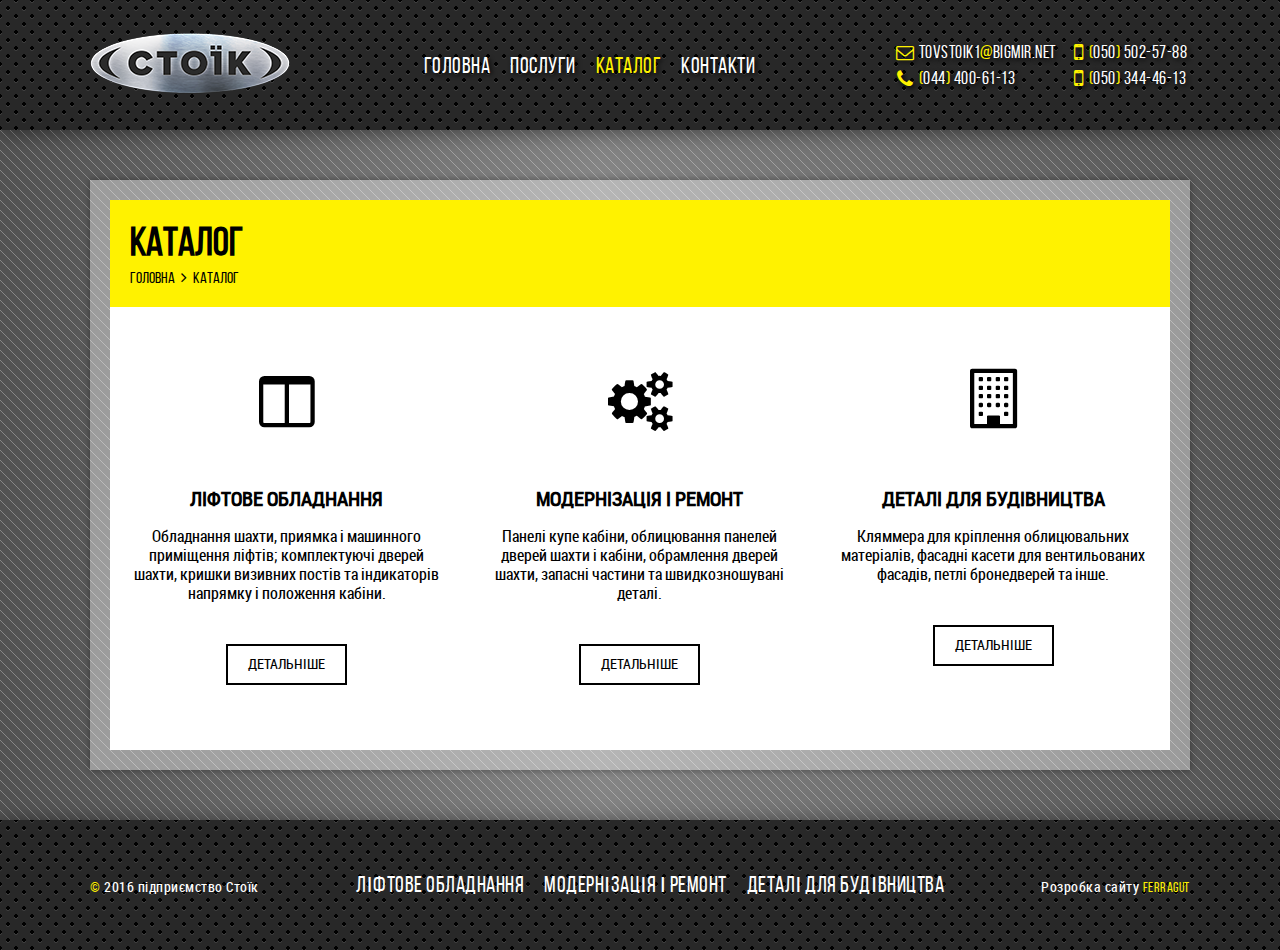
==== commit 7678617e: "catalog" ====
--- a/catalog.html
+++ b/catalog.html
@@ -16,7 +16,7 @@
   <body>
     <header>
       <div class="header">
-        <div class="logo"><img src="img/Logo.png" alt="logo"></div>
+        <div class="logo"><img src="img/Logo.png" alt="logo" height="23" width="200"></div>
         <div class="main_menu">
           <ul>
             <li><a href="index.html">Головна</a></li>
@@ -46,20 +46,28 @@
               <li class="breadcrumbs_item"><a href="index.html" title="Головна" class="breadcrumbs_link">Головна</a></li>
               <li class="breadcrumbs_item"><span class="breadcrumbs_link">Каталог</span></li>
             </ul>
-            <div class="catalog_item equipment"><a href="equipment.html" class="catalog_item_title">
-                <h3>Ліфтове обладнання</h3></a>
-              <p class="catalog_item_descr">
-                Обладнання шахти, приямка і машинного приміщення ліфтів;
-                комплектуючі дверей шахти, кришки визивних постів та індикаторів напрямку і положення кабіни.
-              </p><a href="equipment.html" class="catalog_item_btn">Детальніше</a>
-            </div>
-            <div class="catalog_item modernization"><a href="modernization.html" class="catalog_item_title">
-                <h3>Модернізація і ремонт</h3></a>
-              <p class="catalog_item_descr">Панелі купе кабіни, облицювання панелей дверей шахти і кабіни, обрамлення дверей шахти, запасні частини та швидкозношувані деталі.</p><a href="modernization.html" class="catalog_item_btn">Детальніше</a>
-            </div>
-            <div class="catalog_item details"><a href="details.html" class="catalog_item_title">
-                <h3>Деталі для будівництва</h3></a>
-              <p class="catalog_item_descr">Кляммера для кріплення облицювальних матеріалів, фасадні касети для вентильованих фасадів, петлі бронедверей та інше.</p><a href="details.html" class="catalog_item_btn">Детальніше</a>
+            <div class="flex">
+              <div class="catalog_item equipment">
+                <div class="catalog_item_descr"><a href="equipment.html" class="catalog_item_title">
+                    <h3>Ліфтове обладнання</h3></a>
+                  <p class="catalog_item_text">
+                    Обладнання шахти, приямка і машинного приміщення ліфтів;
+                    комплектуючі дверей шахти, кришки визивних постів та індикаторів напрямку і положення кабіни.
+                  </p>
+                </div><a href="equipment.html" class="catalog_item_btn">Детальніше</a>
+              </div>
+              <div class="catalog_item modernization">
+                <div class="catalog_item_descr"><a href="modernization.html" class="catalog_item_title">
+                    <h3>Модернізація і ремонт</h3></a>
+                  <p class="catalog_item_text">Панелі купе кабіни, облицювання панелей дверей шахти і кабіни, обрамлення дверей шахти, запасні частини та швидкозношувані деталі.</p>
+                </div><a href="modernization.html" class="catalog_item_btn">Детальніше</a>
+              </div>
+              <div class="catalog_item details">
+                <div class="catalog_item_descr"><a href="details.html" class="catalog_item_title">
+                    <h3>Деталі для будівництва</h3></a>
+                  <p class="catalog_item_text">Кляммера для кріплення облицювальних матеріалів, фасадні касети для вентильованих фасадів, петлі бронедверей та інше.</p>
+                </div><a href="details.html" class="catalog_item_btn">Детальніше</a>
+              </div>
             </div>
           </div>
         </div>
--- a/css/styles.min.css
+++ b/css/styles.min.css
@@ -1,15 +1,5700 @@
 @charset "UTF-8";
-/*! normalize-scss | MIT/GPLv2 License | bit.ly/normalize-scss */html{font-family:sans-serif;-ms-text-size-adjust:100%;-webkit-text-size-adjust:100%}body{margin:0}article,aside,details,figcaption,figure,footer,header,main,menu,nav,section,summary{display:block}audio,canvas,progress,video{display:inline-block}audio:not([controls]){display:none;height:0}progress{vertical-align:baseline}[hidden],template{display:none}a{background-color:transparent;-webkit-text-decoration-skip:objects}a:active,a:hover{outline-width:0}abbr[title]{border-bottom:none;text-decoration:underline;text-decoration:underline dotted}b,strong{font-weight:inherit;font-weight:bolder}code,kbd,samp{font-family:monospace,monospace;font-size:1em}dfn{font-style:italic}h1{font-size:2em;margin:.75em 0}mark{background-color:#ff0;color:#000}small{font-size:80%}sub,sup{font-size:75%;line-height:0;position:relative;vertical-align:baseline}sub{bottom:-.25em}sup{top:-.5em}img{border-style:none}svg:not(:root){overflow:hidden}figure{margin:1.5em 40px}hr{box-sizing:content-box;height:0;overflow:visible}pre{font-family:monospace,monospace;font-size:1em}button,input,optgroup,select,textarea{font:inherit;margin:0}button{overflow:visible}button,select{text-transform:none}[type=reset],[type=submit],button,html [type=button]{-webkit-appearance:button}[type=button]::-moz-focus-inner,[type=reset]::-moz-focus-inner,[type=submit]::-moz-focus-inner,button::-moz-focus-inner{border-style:none;padding:0}[type=button]:-moz-focusring,[type=reset]:-moz-focusring,[type=submit]:-moz-focusring,button:-moz-focusring{outline:1px dotted ButtonText}input{overflow:visible}[type=checkbox],[type=radio]{box-sizing:border-box;padding:0}[type=number]::-webkit-inner-spin-button,[type=number]::-webkit-outer-spin-button{height:auto}[type=search]{-webkit-appearance:textfield;outline-offset:-2px}[type=search]::-webkit-search-cancel-button,[type=search]::-webkit-search-decoration{-webkit-appearance:none}::-webkit-input-placeholder{color:inherit;opacity:.54}::-webkit-file-upload-button{-webkit-appearance:button;font:inherit}fieldset{border:1px solid silver;margin:0 2px;padding:.35em .625em .75em}legend{box-sizing:border-box;display:table;max-width:100%;white-space:normal;color:inherit;padding:0}optgroup{font-weight:700}textarea{overflow:auto}.slicknav_btn{position:relative;display:block;vertical-align:middle;float:right;padding:.438em .625em;line-height:1.125em;cursor:pointer}.slicknav_btn .slicknav_icon-bar+.slicknav_icon-bar{margin-top:.188em}.slicknav_menu{*zoom:1}.slicknav_menu .slicknav_menutxt{display:block;line-height:1.188em;float:left}.slicknav_menu .slicknav_icon{float:left;width:1.125em;height:.875em;margin:.188em 0 0 .438em}.slicknav_menu .slicknav_icon:before{background:transparent;width:1.125em;height:.875em;display:block;content:"";position:absolute}.slicknav_menu .slicknav_no-text{margin:0}.slicknav_menu .slicknav_icon-bar{display:block;width:1.125em;height:.125em;border-radius:1px;box-shadow:0 1px 0 rgba(0,0,0,.25)}.slicknav_menu:after,.slicknav_menu:before{content:" ";display:table}.slicknav_menu:after,.slicknav_nav{clear:both}.slicknav_nav li,.slicknav_nav ul{display:block}.slicknav_nav .slicknav_arrow{font-size:.8em;margin:0 0 0 .4em}.slicknav_nav .slicknav_item{cursor:pointer}.slicknav_nav .slicknav_item a{display:inline}.slicknav_nav .slicknav_row,.slicknav_nav a{display:block}.slicknav_nav .slicknav_parent-link a{display:inline}.slicknav_brand{float:left}.slicknav_menu{font-size:16px;background:#4c4c4c;padding:5px}.slicknav_menu,.slicknav_menu *{box-sizing:border-box}.slicknav_menu .slicknav_menutxt{color:#fff;font-weight:700;text-shadow:0 1px 3px #000}.slicknav_menu .slicknav_icon-bar{background-color:#fff}.slicknav_btn{margin:5px 5px 6px;text-decoration:none;text-shadow:0 1px 1px hsla(0,0%,100%,.75);border-radius:4px;background-color:#222}.slicknav_nav{color:#fff;margin:0;font-size:.875em}.slicknav_nav,.slicknav_nav ul{padding:0;list-style:none;overflow:hidden}.slicknav_nav ul{margin:0 0 0 20px}.slicknav_nav .slicknav_row{padding:5px 10px;margin:2px 5px}.slicknav_nav .slicknav_row:hover{border-radius:6px;background:#ccc;color:#fff}.slicknav_nav a{padding:5px 10px;margin:2px 5px;text-decoration:none;color:#fff}.slicknav_nav a:hover{border-radius:6px;background:#ccc;color:#222}.slicknav_nav .slicknav_txtnode{margin-left:15px}.slicknav_nav .slicknav_item a,.slicknav_nav .slicknav_parent-link a{padding:0;margin:0}.slicknav_brand{color:#fff;font-size:18px;line-height:30px;padding:7px 12px;height:44px}.slick-slider{box-sizing:border-box;-webkit-touch-callout:none;-webkit-user-select:none;-moz-user-select:none;-ms-user-select:none;user-select:none;-ms-touch-action:pan-y;touch-action:pan-y;-webkit-tap-highlight-color:transparent}.slick-list,.slick-slider{position:relative;display:block}.slick-list{overflow:hidden;margin:0;padding:0}.slick-list:focus{outline:none}.slick-list.dragging{cursor:pointer;cursor:hand}.slick-slider .slick-list,.slick-slider .slick-track{-webkit-transform:translateZ(0);transform:translateZ(0)}.slick-track{position:relative;left:0;top:0;display:block}.slick-track:after,.slick-track:before{content:"";display:table}.slick-track:after{clear:both}.slick-loading .slick-track{visibility:hidden}.slick-slide{float:left;height:100%;min-height:1px;display:none}[dir=rtl] .slick-slide{float:right}.slick-slide img{display:block}.slick-slide.slick-loading img{display:none}.slick-slide.dragging img{pointer-events:none}.slick-initialized .slick-slide{display:block}.slick-loading .slick-slide{visibility:hidden}.slick-vertical .slick-slide{display:block;height:auto;border:1px solid transparent}.slick-arrow.slick-hidden{display:none}.slick-loading .slick-list{background:#fff url(ajax-loader.gif) 50% no-repeat}.slick-next,.slick-prev{position:absolute;display:block;height:20px;width:20px;line-height:0;font-size:0;cursor:pointer;top:50%;-webkit-transform:translateY(-50%);transform:translateY(-50%);padding:0;border:none}.slick-next,.slick-next:focus,.slick-next:hover,.slick-prev,.slick-prev:focus,.slick-prev:hover{background:transparent;color:transparent;outline:none}.slick-next:focus:before,.slick-next:hover:before,.slick-prev:focus:before,.slick-prev:hover:before{opacity:1}.slick-next.slick-disabled:before,.slick-prev.slick-disabled:before{opacity:.25}.slick-next:before,.slick-prev:before{font-family:FontAwesome;font-size:20px;line-height:1;color:#fff;opacity:.75;-webkit-font-smoothing:antialiased;-moz-osx-font-smoothing:grayscale}.slick-prev{left:-25px}[dir=rtl] .slick-prev{left:auto;right:-25px}.slick-prev:before{content:""}[dir=rtl] .slick-prev:before{content:""}.slick-next{right:-25px}[dir=rtl] .slick-next{left:-25px;right:auto}.slick-next:before{content:""}[dir=rtl] .slick-next:before{content:""}.slick-dotted.slick-slider{margin-bottom:30px}.slick-dots{position:absolute;bottom:-25px;list-style:none;display:block;text-align:center;padding:0;margin:0;width:100%}.slick-dots li{position:relative;display:inline-block;margin:0 5px;padding:0}.slick-dots li,.slick-dots li button{height:20px;width:20px;cursor:pointer}.slick-dots li button{border:0;background:transparent;display:block;outline:none;line-height:0;font-size:0;color:transparent;padding:5px}.slick-dots li button:focus,.slick-dots li button:hover{outline:none}.slick-dots li button:focus:before,.slick-dots li button:hover:before{opacity:1}.slick-dots li button:before{position:absolute;top:0;left:0;content:"•";width:20px;height:20px;font-family:FontAwesome;font-size:6px;line-height:20px;text-align:center;color:#000;opacity:.25;-webkit-font-smoothing:antialiased;-moz-osx-font-smoothing:grayscale}.slick-dots li.slick-active button:before{color:#000;opacity:.75}
-
-/*!
- *  Font Awesome 4.6.3 by @davegandy - http://fontawesome.io - @fontawesome
- *  License - http://fontawesome.io/license (Font: SIL OFL 1.1, CSS: MIT License)
- */@font-face{font-family:FontAwesome;src:url(../fonts/fontawesome-webfont.eot?v=4.6.3);src:url(../fonts/fontawesome-webfont.eot?#iefix&v=4.6.3) format("embedded-opentype"),url(../fonts/fontawesome-webfont.woff2?v=4.6.3) format("woff2"),url(../fonts/fontawesome-webfont.woff?v=4.6.3) format("woff"),url(../fonts/fontawesome-webfont.ttf?v=4.6.3) format("truetype"),url(../fonts/fontawesome-webfont.svg?v=4.6.3#fontawesomeregular) format("svg");font-weight:400;font-style:normal}.fa{display:inline-block;font:normal normal normal 14px/1 FontAwesome;font-size:inherit;text-rendering:auto;-webkit-font-smoothing:antialiased;-moz-osx-font-smoothing:grayscale}.fa-lg{font-size:1.33333em;line-height:.75em;vertical-align:-15%}.fa-2x{font-size:2em}.fa-3x{font-size:3em}.fa-4x{font-size:4em}.fa-5x{font-size:5em}.fa-fw{width:1.28571em;text-align:center}.fa-ul{padding-left:0;margin-left:2.14286em;list-style-type:none}.fa-ul>li{position:relative}.fa-li{position:absolute;left:-2.14286em;width:2.14286em;top:.14286em;text-align:center}.fa-li.fa-lg{left:-1.85714em}.fa-border{padding:.2em .25em .15em;border:.08em solid #eee;border-radius:.1em}.fa-pull-left{float:left}.fa-pull-right{float:right}.fa.fa-pull-left{margin-right:.3em}.fa.fa-pull-right{margin-left:.3em}.pull-right{float:right}.pull-left{float:left}.fa.pull-left{margin-right:.3em}.fa.pull-right{margin-left:.3em}.fa-spin{-webkit-animation:a 2s infinite linear;animation:a 2s infinite linear}.fa-pulse{-webkit-animation:a 1s infinite steps(8);animation:a 1s infinite steps(8)}@-webkit-keyframes a{0%{-webkit-transform:rotate(0deg);transform:rotate(0deg)}to{-webkit-transform:rotate(359deg);transform:rotate(359deg)}}@keyframes a{0%{-webkit-transform:rotate(0deg);transform:rotate(0deg)}to{-webkit-transform:rotate(359deg);transform:rotate(359deg)}}.fa-rotate-90{-ms-filter:"progid:DXImageTransform.Microsoft.BasicImage(rotation=1)";-webkit-transform:rotate(90deg);transform:rotate(90deg)}.fa-rotate-180{-ms-filter:"progid:DXImageTransform.Microsoft.BasicImage(rotation=2)";-webkit-transform:rotate(180deg);transform:rotate(180deg)}.fa-rotate-270{-ms-filter:"progid:DXImageTransform.Microsoft.BasicImage(rotation=3)";-webkit-transform:rotate(270deg);transform:rotate(270deg)}.fa-flip-horizontal{-ms-filter:"progid:DXImageTransform.Microsoft.BasicImage(rotation=0, mirror=1)";-webkit-transform:scaleX(-1);transform:scaleX(-1)}.fa-flip-vertical{-ms-filter:"progid:DXImageTransform.Microsoft.BasicImage(rotation=2, mirror=1)";-webkit-transform:scaleY(-1);transform:scaleY(-1)}:root .fa-flip-horizontal,:root .fa-flip-vertical,:root .fa-rotate-90,:root .fa-rotate-180,:root .fa-rotate-270{-webkit-filter:none;filter:none}.fa-stack{position:relative;display:inline-block;width:2em;height:2em;line-height:2em;vertical-align:middle}.fa-stack-1x,.fa-stack-2x{position:absolute;left:0;width:100%;text-align:center}.fa-stack-1x{line-height:inherit}.fa-stack-2x{font-size:2em}.fa-inverse{color:#fff}.fa-glass:before{content:""}.fa-music:before{content:""}.fa-search:before{content:""}.fa-envelope-o:before{content:""}.fa-heart:before{content:""}.fa-star:before{content:""}.fa-star-o:before{content:""}.fa-user:before{content:""}.fa-film:before{content:""}.fa-th-large:before{content:""}.fa-th:before{content:""}.fa-th-list:before{content:""}.fa-check:before{content:""}.fa-close:before,.fa-remove:before,.fa-times:before{content:""}.fa-search-plus:before{content:""}.fa-search-minus:before{content:""}.fa-power-off:before{content:""}.fa-signal:before{content:""}.fa-cog:before,.fa-gear:before{content:""}.fa-trash-o:before{content:""}.fa-home:before{content:""}.fa-file-o:before{content:""}.fa-clock-o:before{content:""}.fa-road:before{content:""}.fa-download:before{content:""}.fa-arrow-circle-o-down:before{content:""}.fa-arrow-circle-o-up:before{content:""}.fa-inbox:before{content:""}.fa-play-circle-o:before{content:""}.fa-repeat:before,.fa-rotate-right:before{content:""}.fa-refresh:before{content:""}.fa-list-alt:before{content:""}.fa-lock:before{content:""}.fa-flag:before{content:""}.fa-headphones:before{content:""}.fa-volume-off:before{content:""}.fa-volume-down:before{content:""}.fa-volume-up:before{content:""}.fa-qrcode:before{content:""}.fa-barcode:before{content:""}.fa-tag:before{content:""}.fa-tags:before{content:""}.fa-book:before{content:""}.fa-bookmark:before{content:""}.fa-print:before{content:""}.fa-camera:before{content:""}.fa-font:before{content:""}.fa-bold:before{content:""}.fa-italic:before{content:""}.fa-text-height:before{content:""}.fa-text-width:before{content:""}.fa-align-left:before{content:""}.fa-align-center:before{content:""}.fa-align-right:before{content:""}.fa-align-justify:before{content:""}.fa-list:before{content:""}.fa-dedent:before,.fa-outdent:before{content:""}.fa-indent:before{content:""}.fa-video-camera:before{content:""}.fa-image:before,.fa-photo:before,.fa-picture-o:before{content:""}.fa-pencil:before{content:""}.fa-map-marker:before{content:""}.fa-adjust:before{content:""}.fa-tint:before{content:""}.fa-edit:before,.fa-pencil-square-o:before{content:""}.fa-share-square-o:before{content:""}.fa-check-square-o:before{content:""}.fa-arrows:before{content:""}.fa-step-backward:before{content:""}.fa-fast-backward:before{content:""}.fa-backward:before{content:""}.fa-play:before{content:""}.fa-pause:before{content:""}.fa-stop:before{content:""}.fa-forward:before{content:""}.fa-fast-forward:before{content:""}.fa-step-forward:before{content:""}.fa-eject:before{content:""}.fa-chevron-left:before{content:""}.fa-chevron-right:before{content:""}.fa-plus-circle:before{content:""}.fa-minus-circle:before{content:""}.fa-times-circle:before{content:""}.fa-check-circle:before{content:""}.fa-question-circle:before{content:""}.fa-info-circle:before{content:""}.fa-crosshairs:before{content:""}.fa-times-circle-o:before{content:""}.fa-check-circle-o:before{content:""}.fa-ban:before{content:""}.fa-arrow-left:before{content:""}.fa-arrow-right:before{content:""}.fa-arrow-up:before{content:""}.fa-arrow-down:before{content:""}.fa-mail-forward:before,.fa-share:before{content:""}.fa-expand:before{content:""}.fa-compress:before{content:""}.fa-plus:before{content:""}.fa-minus:before{content:""}.fa-asterisk:before{content:""}.fa-exclamation-circle:before{content:""}.fa-gift:before{content:""}.fa-leaf:before{content:""}.fa-fire:before{content:""}.fa-eye:before{content:""}.fa-eye-slash:before{content:""}.fa-exclamation-triangle:before,.fa-warning:before{content:""}.fa-plane:before{content:""}.fa-calendar:before{content:""}.fa-random:before{content:""}.fa-comment:before{content:""}.fa-magnet:before{content:""}.fa-chevron-up:before{content:""}.fa-chevron-down:before{content:""}.fa-retweet:before{content:""}.fa-shopping-cart:before{content:""}.fa-folder:before{content:""}.fa-folder-open:before{content:""}.fa-arrows-v:before{content:""}.fa-arrows-h:before{content:""}.fa-bar-chart-o:before,.fa-bar-chart:before{content:""}.fa-twitter-square:before{content:""}.fa-facebook-square:before{content:""}.fa-camera-retro:before{content:""}.fa-key:before{content:""}.fa-cogs:before,.fa-gears:before{content:""}.fa-comments:before{content:""}.fa-thumbs-o-up:before{content:""}.fa-thumbs-o-down:before{content:""}.fa-star-half:before{content:""}.fa-heart-o:before{content:""}.fa-sign-out:before{content:""}.fa-linkedin-square:before{content:""}.fa-thumb-tack:before{content:""}.fa-external-link:before{content:""}.fa-sign-in:before{content:""}.fa-trophy:before{content:""}.fa-github-square:before{content:""}.fa-upload:before{content:""}.fa-lemon-o:before{content:""}.fa-phone:before{content:""}.fa-square-o:before{content:""}.fa-bookmark-o:before{content:""}.fa-phone-square:before{content:""}.fa-twitter:before{content:""}.fa-facebook-f:before,.fa-facebook:before{content:""}.fa-github:before{content:""}.fa-unlock:before{content:""}.fa-credit-card:before{content:""}.fa-feed:before,.fa-rss:before{content:""}.fa-hdd-o:before{content:""}.fa-bullhorn:before{content:""}.fa-bell:before{content:""}.fa-certificate:before{content:""}.fa-hand-o-right:before{content:""}.fa-hand-o-left:before{content:""}.fa-hand-o-up:before{content:""}.fa-hand-o-down:before{content:""}.fa-arrow-circle-left:before{content:""}.fa-arrow-circle-right:before{content:""}.fa-arrow-circle-up:before{content:""}.fa-arrow-circle-down:before{content:""}.fa-globe:before{content:""}.fa-wrench:before{content:""}.fa-tasks:before{content:""}.fa-filter:before{content:""}.fa-briefcase:before{content:""}.fa-arrows-alt:before{content:""}.fa-group:before,.fa-users:before{content:""}.fa-chain:before,.fa-link:before{content:""}.fa-cloud:before{content:""}.fa-flask:before{content:""}.fa-cut:before,.fa-scissors:before{content:""}.fa-copy:before,.fa-files-o:before{content:""}.fa-paperclip:before{content:""}.fa-floppy-o:before,.fa-save:before{content:""}.fa-square:before{content:""}.fa-bars:before,.fa-navicon:before,.fa-reorder:before{content:""}.fa-list-ul:before{content:""}.fa-list-ol:before{content:""}.fa-strikethrough:before{content:""}.fa-underline:before{content:""}.fa-table:before{content:""}.fa-magic:before{content:""}.fa-truck:before{content:""}.fa-pinterest:before{content:""}.fa-pinterest-square:before{content:""}.fa-google-plus-square:before{content:""}.fa-google-plus:before{content:""}.fa-money:before{content:""}.fa-caret-down:before{content:""}.fa-caret-up:before{content:""}.fa-caret-left:before{content:""}.fa-caret-right:before{content:""}.fa-columns:before{content:""}.fa-sort:before,.fa-unsorted:before{content:""}.fa-sort-desc:before,.fa-sort-down:before{content:""}.fa-sort-asc:before,.fa-sort-up:before{content:""}.fa-envelope:before{content:""}.fa-linkedin:before{content:""}.fa-rotate-left:before,.fa-undo:before{content:""}.fa-gavel:before,.fa-legal:before{content:""}.fa-dashboard:before,.fa-tachometer:before{content:""}.fa-comment-o:before{content:""}.fa-comments-o:before{content:""}.fa-bolt:before,.fa-flash:before{content:""}.fa-sitemap:before{content:""}.fa-umbrella:before{content:""}.fa-clipboard:before,.fa-paste:before{content:""}.fa-lightbulb-o:before{content:""}.fa-exchange:before{content:""}.fa-cloud-download:before{content:""}.fa-cloud-upload:before{content:""}.fa-user-md:before{content:""}.fa-stethoscope:before{content:""}.fa-suitcase:before{content:""}.fa-bell-o:before{content:""}.fa-coffee:before{content:""}.fa-cutlery:before{content:""}.fa-file-text-o:before{content:""}.fa-building-o:before{content:""}.fa-hospital-o:before{content:""}.fa-ambulance:before{content:""}.fa-medkit:before{content:""}.fa-fighter-jet:before{content:""}.fa-beer:before{content:""}.fa-h-square:before{content:""}.fa-plus-square:before{content:""}.fa-angle-double-left:before{content:""}.fa-angle-double-right:before{content:""}.fa-angle-double-up:before{content:""}.fa-angle-double-down:before{content:""}.fa-angle-left:before{content:""}.fa-angle-right:before{content:""}.fa-angle-up:before{content:""}.fa-angle-down:before{content:""}.fa-desktop:before{content:""}.fa-laptop:before{content:""}.fa-tablet:before{content:""}.fa-mobile-phone:before,.fa-mobile:before{content:""}.fa-circle-o:before{content:""}.fa-quote-left:before{content:""}.fa-quote-right:before{content:""}.fa-spinner:before{content:""}.fa-circle:before{content:""}.fa-mail-reply:before,.fa-reply:before{content:""}.fa-github-alt:before{content:""}.fa-folder-o:before{content:""}.fa-folder-open-o:before{content:""}.fa-smile-o:before{content:""}.fa-frown-o:before{content:""}.fa-meh-o:before{content:""}.fa-gamepad:before{content:""}.fa-keyboard-o:before{content:""}.fa-flag-o:before{content:""}.fa-flag-checkered:before{content:""}.fa-terminal:before{content:""}.fa-code:before{content:""}.fa-mail-reply-all:before,.fa-reply-all:before{content:""}.fa-star-half-empty:before,.fa-star-half-full:before,.fa-star-half-o:before{content:""}.fa-location-arrow:before{content:""}.fa-crop:before{content:""}.fa-code-fork:before{content:""}.fa-chain-broken:before,.fa-unlink:before{content:""}.fa-question:before{content:""}.fa-info:before{content:""}.fa-exclamation:before{content:""}.fa-superscript:before{content:""}.fa-subscript:before{content:""}.fa-eraser:before{content:""}.fa-puzzle-piece:before{content:""}.fa-microphone:before{content:""}.fa-microphone-slash:before{content:""}.fa-shield:before{content:""}.fa-calendar-o:before{content:""}.fa-fire-extinguisher:before{content:""}.fa-rocket:before{content:""}.fa-maxcdn:before{content:""}.fa-chevron-circle-left:before{content:""}.fa-chevron-circle-right:before{content:""}.fa-chevron-circle-up:before{content:""}.fa-chevron-circle-down:before{content:""}.fa-html5:before{content:""}.fa-css3:before{content:""}.fa-anchor:before{content:""}.fa-unlock-alt:before{content:""}.fa-bullseye:before{content:""}.fa-ellipsis-h:before{content:""}.fa-ellipsis-v:before{content:""}.fa-rss-square:before{content:""}.fa-play-circle:before{content:""}.fa-ticket:before{content:""}.fa-minus-square:before{content:""}.fa-minus-square-o:before{content:""}.fa-level-up:before{content:""}.fa-level-down:before{content:""}.fa-check-square:before{content:""}.fa-pencil-square:before{content:""}.fa-external-link-square:before{content:""}.fa-share-square:before{content:""}.fa-compass:before{content:""}.fa-caret-square-o-down:before,.fa-toggle-down:before{content:""}.fa-caret-square-o-up:before,.fa-toggle-up:before{content:""}.fa-caret-square-o-right:before,.fa-toggle-right:before{content:""}.fa-eur:before,.fa-euro:before{content:""}.fa-gbp:before{content:""}.fa-dollar:before,.fa-usd:before{content:""}.fa-inr:before,.fa-rupee:before{content:""}.fa-cny:before,.fa-jpy:before,.fa-rmb:before,.fa-yen:before{content:""}.fa-rouble:before,.fa-rub:before,.fa-ruble:before{content:""}.fa-krw:before,.fa-won:before{content:""}.fa-bitcoin:before,.fa-btc:before{content:""}.fa-file:before{content:""}.fa-file-text:before{content:""}.fa-sort-alpha-asc:before{content:""}.fa-sort-alpha-desc:before{content:""}.fa-sort-amount-asc:before{content:""}.fa-sort-amount-desc:before{content:""}.fa-sort-numeric-asc:before{content:""}.fa-sort-numeric-desc:before{content:""}.fa-thumbs-up:before{content:""}.fa-thumbs-down:before{content:""}.fa-youtube-square:before{content:""}.fa-youtube:before{content:""}.fa-xing:before{content:""}.fa-xing-square:before{content:""}.fa-youtube-play:before{content:""}.fa-dropbox:before{content:""}.fa-stack-overflow:before{content:""}.fa-instagram:before{content:""}.fa-flickr:before{content:""}.fa-adn:before{content:""}.fa-bitbucket:before{content:""}.fa-bitbucket-square:before{content:""}.fa-tumblr:before{content:""}.fa-tumblr-square:before{content:""}.fa-long-arrow-down:before{content:""}.fa-long-arrow-up:before{content:""}.fa-long-arrow-left:before{content:""}.fa-long-arrow-right:before{content:""}.fa-apple:before{content:""}.fa-windows:before{content:""}.fa-android:before{content:""}.fa-linux:before{content:""}.fa-dribbble:before{content:""}.fa-skype:before{content:""}.fa-foursquare:before{content:""}.fa-trello:before{content:""}.fa-female:before{content:""}.fa-male:before{content:""}.fa-gittip:before,.fa-gratipay:before{content:""}.fa-sun-o:before{content:""}.fa-moon-o:before{content:""}.fa-archive:before{content:""}.fa-bug:before{content:""}.fa-vk:before{content:""}.fa-weibo:before{content:""}.fa-renren:before{content:""}.fa-pagelines:before{content:""}.fa-stack-exchange:before{content:""}.fa-arrow-circle-o-right:before{content:""}.fa-arrow-circle-o-left:before{content:""}.fa-caret-square-o-left:before,.fa-toggle-left:before{content:""}.fa-dot-circle-o:before{content:""}.fa-wheelchair:before{content:""}.fa-vimeo-square:before{content:""}.fa-try:before,.fa-turkish-lira:before{content:""}.fa-plus-square-o:before{content:""}.fa-space-shuttle:before{content:""}.fa-slack:before{content:""}.fa-envelope-square:before{content:""}.fa-wordpress:before{content:""}.fa-openid:before{content:""}.fa-bank:before,.fa-institution:before,.fa-university:before{content:""}.fa-graduation-cap:before,.fa-mortar-board:before{content:""}.fa-yahoo:before{content:""}.fa-google:before{content:""}.fa-reddit:before{content:""}.fa-reddit-square:before{content:""}.fa-stumbleupon-circle:before{content:""}.fa-stumbleupon:before{content:""}.fa-delicious:before{content:""}.fa-digg:before{content:""}.fa-pied-piper-pp:before{content:""}.fa-pied-piper-alt:before{content:""}.fa-drupal:before{content:""}.fa-joomla:before{content:""}.fa-language:before{content:""}.fa-fax:before{content:""}.fa-building:before{content:""}.fa-child:before{content:""}.fa-paw:before{content:""}.fa-spoon:before{content:""}.fa-cube:before{content:""}.fa-cubes:before{content:""}.fa-behance:before{content:""}.fa-behance-square:before{content:""}.fa-steam:before{content:""}.fa-steam-square:before{content:""}.fa-recycle:before{content:""}.fa-automobile:before,.fa-car:before{content:""}.fa-cab:before,.fa-taxi:before{content:""}.fa-tree:before{content:""}.fa-spotify:before{content:""}.fa-deviantart:before{content:""}.fa-soundcloud:before{content:""}.fa-database:before{content:""}.fa-file-pdf-o:before{content:""}.fa-file-word-o:before{content:""}.fa-file-excel-o:before{content:""}.fa-file-powerpoint-o:before{content:""}.fa-file-image-o:before,.fa-file-photo-o:before,.fa-file-picture-o:before{content:""}.fa-file-archive-o:before,.fa-file-zip-o:before{content:""}.fa-file-audio-o:before,.fa-file-sound-o:before{content:""}.fa-file-movie-o:before,.fa-file-video-o:before{content:""}.fa-file-code-o:before{content:""}.fa-vine:before{content:""}.fa-codepen:before{content:""}.fa-jsfiddle:before{content:""}.fa-life-bouy:before,.fa-life-buoy:before,.fa-life-ring:before,.fa-life-saver:before,.fa-support:before{content:""}.fa-circle-o-notch:before{content:""}.fa-ra:before,.fa-rebel:before,.fa-resistance:before{content:""}.fa-empire:before,.fa-ge:before{content:""}.fa-git-square:before{content:""}.fa-git:before{content:""}.fa-hacker-news:before,.fa-y-combinator-square:before,.fa-yc-square:before{content:""}.fa-tencent-weibo:before{content:""}.fa-qq:before{content:""}.fa-wechat:before,.fa-weixin:before{content:""}.fa-paper-plane:before,.fa-send:before{content:""}.fa-paper-plane-o:before,.fa-send-o:before{content:""}.fa-history:before{content:""}.fa-circle-thin:before{content:""}.fa-header:before{content:""}.fa-paragraph:before{content:""}.fa-sliders:before{content:""}.fa-share-alt:before{content:""}.fa-share-alt-square:before{content:""}.fa-bomb:before{content:""}.fa-futbol-o:before,.fa-soccer-ball-o:before{content:""}.fa-tty:before{content:""}.fa-binoculars:before{content:""}.fa-plug:before{content:""}.fa-slideshare:before{content:""}.fa-twitch:before{content:""}.fa-yelp:before{content:""}.fa-newspaper-o:before{content:""}.fa-wifi:before{content:""}.fa-calculator:before{content:""}.fa-paypal:before{content:""}.fa-google-wallet:before{content:""}.fa-cc-visa:before{content:""}.fa-cc-mastercard:before{content:""}.fa-cc-discover:before{content:""}.fa-cc-amex:before{content:""}.fa-cc-paypal:before{content:""}.fa-cc-stripe:before{content:""}.fa-bell-slash:before{content:""}.fa-bell-slash-o:before{content:""}.fa-trash:before{content:""}.fa-copyright:before{content:""}.fa-at:before{content:""}.fa-eyedropper:before{content:""}.fa-paint-brush:before{content:""}.fa-birthday-cake:before{content:""}.fa-area-chart:before{content:""}.fa-pie-chart:before{content:""}.fa-line-chart:before{content:""}.fa-lastfm:before{content:""}.fa-lastfm-square:before{content:""}.fa-toggle-off:before{content:""}.fa-toggle-on:before{content:""}.fa-bicycle:before{content:""}.fa-bus:before{content:""}.fa-ioxhost:before{content:""}.fa-angellist:before{content:""}.fa-cc:before{content:""}.fa-ils:before,.fa-shekel:before,.fa-sheqel:before{content:""}.fa-meanpath:before{content:""}.fa-buysellads:before{content:""}.fa-connectdevelop:before{content:""}.fa-dashcube:before{content:""}.fa-forumbee:before{content:""}.fa-leanpub:before{content:""}.fa-sellsy:before{content:""}.fa-shirtsinbulk:before{content:""}.fa-simplybuilt:before{content:""}.fa-skyatlas:before{content:""}.fa-cart-plus:before{content:""}.fa-cart-arrow-down:before{content:""}.fa-diamond:before{content:""}.fa-ship:before{content:""}.fa-user-secret:before{content:""}.fa-motorcycle:before{content:""}.fa-street-view:before{content:""}.fa-heartbeat:before{content:""}.fa-venus:before{content:""}.fa-mars:before{content:""}.fa-mercury:before{content:""}.fa-intersex:before,.fa-transgender:before{content:""}.fa-transgender-alt:before{content:""}.fa-venus-double:before{content:""}.fa-mars-double:before{content:""}.fa-venus-mars:before{content:""}.fa-mars-stroke:before{content:""}.fa-mars-stroke-v:before{content:""}.fa-mars-stroke-h:before{content:""}.fa-neuter:before{content:""}.fa-genderless:before{content:""}.fa-facebook-official:before{content:""}.fa-pinterest-p:before{content:""}.fa-whatsapp:before{content:""}.fa-server:before{content:""}.fa-user-plus:before{content:""}.fa-user-times:before{content:""}.fa-bed:before,.fa-hotel:before{content:""}.fa-viacoin:before{content:""}.fa-train:before{content:""}.fa-subway:before{content:""}.fa-medium:before{content:""}.fa-y-combinator:before,.fa-yc:before{content:""}.fa-optin-monster:before{content:""}.fa-opencart:before{content:""}.fa-expeditedssl:before{content:""}.fa-battery-4:before,.fa-battery-full:before{content:""}.fa-battery-3:before,.fa-battery-three-quarters:before{content:""}.fa-battery-2:before,.fa-battery-half:before{content:""}.fa-battery-1:before,.fa-battery-quarter:before{content:""}.fa-battery-0:before,.fa-battery-empty:before{content:""}.fa-mouse-pointer:before{content:""}.fa-i-cursor:before{content:""}.fa-object-group:before{content:""}.fa-object-ungroup:before{content:""}.fa-sticky-note:before{content:""}.fa-sticky-note-o:before{content:""}.fa-cc-jcb:before{content:""}.fa-cc-diners-club:before{content:""}.fa-clone:before{content:""}.fa-balance-scale:before{content:""}.fa-hourglass-o:before{content:""}.fa-hourglass-1:before,.fa-hourglass-start:before{content:""}.fa-hourglass-2:before,.fa-hourglass-half:before{content:""}.fa-hourglass-3:before,.fa-hourglass-end:before{content:""}.fa-hourglass:before{content:""}.fa-hand-grab-o:before,.fa-hand-rock-o:before{content:""}.fa-hand-paper-o:before,.fa-hand-stop-o:before{content:""}.fa-hand-scissors-o:before{content:""}.fa-hand-lizard-o:before{content:""}.fa-hand-spock-o:before{content:""}.fa-hand-pointer-o:before{content:""}.fa-hand-peace-o:before{content:""}.fa-trademark:before{content:""}.fa-registered:before{content:""}.fa-creative-commons:before{content:""}.fa-gg:before{content:""}.fa-gg-circle:before{content:""}.fa-tripadvisor:before{content:""}.fa-odnoklassniki:before{content:""}.fa-odnoklassniki-square:before{content:""}.fa-get-pocket:before{content:""}.fa-wikipedia-w:before{content:""}.fa-safari:before{content:""}.fa-chrome:before{content:""}.fa-firefox:before{content:""}.fa-opera:before{content:""}.fa-internet-explorer:before{content:""}.fa-television:before,.fa-tv:before{content:""}.fa-contao:before{content:""}.fa-500px:before{content:""}.fa-amazon:before{content:""}.fa-calendar-plus-o:before{content:""}.fa-calendar-minus-o:before{content:""}.fa-calendar-times-o:before{content:""}.fa-calendar-check-o:before{content:""}.fa-industry:before{content:""}.fa-map-pin:before{content:""}.fa-map-signs:before{content:""}.fa-map-o:before{content:""}.fa-map:before{content:""}.fa-commenting:before{content:""}.fa-commenting-o:before{content:""}.fa-houzz:before{content:""}.fa-vimeo:before{content:""}.fa-black-tie:before{content:""}.fa-fonticons:before{content:""}.fa-reddit-alien:before{content:""}.fa-edge:before{content:""}.fa-credit-card-alt:before{content:""}.fa-codiepie:before{content:""}.fa-modx:before{content:""}.fa-fort-awesome:before{content:""}.fa-usb:before{content:""}.fa-product-hunt:before{content:""}.fa-mixcloud:before{content:""}.fa-scribd:before{content:""}.fa-pause-circle:before{content:""}.fa-pause-circle-o:before{content:""}.fa-stop-circle:before{content:""}.fa-stop-circle-o:before{content:""}.fa-shopping-bag:before{content:""}.fa-shopping-basket:before{content:""}.fa-hashtag:before{content:""}.fa-bluetooth:before{content:""}.fa-bluetooth-b:before{content:""}.fa-percent:before{content:""}.fa-gitlab:before{content:""}.fa-wpbeginner:before{content:""}.fa-wpforms:before{content:""}.fa-envira:before{content:""}.fa-universal-access:before{content:""}.fa-wheelchair-alt:before{content:""}.fa-question-circle-o:before{content:""}.fa-blind:before{content:""}.fa-audio-description:before{content:""}.fa-volume-control-phone:before{content:""}.fa-braille:before{content:""}.fa-assistive-listening-systems:before{content:""}.fa-american-sign-language-interpreting:before,.fa-asl-interpreting:before{content:""}.fa-deaf:before,.fa-deafness:before,.fa-hard-of-hearing:before{content:""}.fa-glide:before{content:""}.fa-glide-g:before{content:""}.fa-sign-language:before,.fa-signing:before{content:""}.fa-low-vision:before{content:""}.fa-viadeo:before{content:""}.fa-viadeo-square:before{content:""}.fa-snapchat:before{content:""}.fa-snapchat-ghost:before{content:""}.fa-snapchat-square:before{content:""}.fa-pied-piper:before{content:""}.fa-first-order:before{content:""}.fa-yoast:before{content:""}.fa-themeisle:before{content:""}.fa-google-plus-circle:before,.fa-google-plus-official:before{content:""}.fa-fa:before,.fa-font-awesome:before{content:""}.sr-only{position:absolute;width:1px;height:1px;padding:0;margin:-1px;overflow:hidden;clip:rect(0,0,0,0);border:0}.sr-only-focusable:active,.sr-only-focusable:focus{position:static;width:auto;height:auto;margin:0;overflow:visible;clip:auto}
-
-/*! jQuery UI - v1.12.1 - 2016-09-14
-* http://jqueryui.com
-* Includes: core.css, accordion.css, autocomplete.css, menu.css, button.css, controlgroup.css, checkboxradio.css, datepicker.css, dialog.css, draggable.css, resizable.css, progressbar.css, selectable.css, selectmenu.css, slider.css, sortable.css, spinner.css, tabs.css, tooltip.css, theme.css
-* To view and modify this theme, visit http://jqueryui.com/themeroller/?ffDefault=Verdana%2CArial%2Csans-serif&fwDefault=normal&fsDefault=1.1em&cornerRadius=4px&bgColorHeader=333333&bgTextureHeader=diagonals_thick&bgImgOpacityHeader=8&borderColorHeader=a3a3a3&fcHeader=eeeeee&iconColorHeader=bbbbbb&bgColorContent=f9f9f9&bgTextureContent=highlight_hard&bgImgOpacityContent=100&borderColorContent=cccccc&fcContent=222222&iconColorContent=222222&bgColorDefault=111111&bgTextureDefault=glass&bgImgOpacityDefault=40&borderColorDefault=777777&fcDefault=e3e3e3&iconColorDefault=ededed&bgColorHover=1c1c1c&bgTextureHover=glass&bgImgOpacityHover=55&borderColorHover=000000&fcHover=ffffff&iconColorHover=ffffff&bgColorActive=ffffff&bgTextureActive=flat&bgImgOpacityActive=65&borderColorActive=cccccc&fcActive=222222&iconColorActive=222222&bgColorHighlight=ffeb80&bgTextureHighlight=inset_hard&bgImgOpacityHighlight=55&borderColorHighlight=ffde2e&fcHighlight=363636&iconColorHighlight=4ca300&bgColorError=cd0a0a&bgTextureError=inset_hard&bgImgOpacityError=45&borderColorError=9e0505&fcError=ffffff&iconColorError=ffcf29&bgColorOverlay=aaaaaa&bgTextureOverlay=highlight_hard&bgImgOpacityOverlay=40&opacityOverlay=30&bgColorShadow=aaaaaa&bgTextureShadow=highlight_soft&bgImgOpacityShadow=50&opacityShadow=20&thicknessShadow=8px&offsetTopShadow=-8px&offsetLeftShadow=-8px&cornerRadiusShadow=8px
-* Copyright jQuery Foundation and other contributors; Licensed MIT */.ui-helper-hidden{display:none}.ui-helper-hidden-accessible{border:0;clip:rect(0 0 0 0);height:1px;margin:-1px;overflow:hidden;padding:0;position:absolute;width:1px}.ui-helper-reset{margin:0;padding:0;border:0;outline:0;line-height:1.3;text-decoration:none;font-size:100%;list-style:none}.ui-helper-clearfix:after,.ui-helper-clearfix:before{content:"";display:table;border-collapse:collapse}.ui-helper-clearfix:after{clear:both}.ui-helper-zfix{width:100%;height:100%;top:0;left:0;position:absolute;opacity:0;filter:Alpha(Opacity=0)}.ui-front{z-index:3}.ui-state-disabled{cursor:default!important;pointer-events:none}.ui-icon{display:inline-block;vertical-align:middle;margin-top:-.25em;position:relative;text-indent:-99999px;overflow:hidden;background-repeat:no-repeat}.ui-widget-icon-block{left:50%;margin-left:-8px;display:block}.ui-widget-overlay{position:fixed;top:0;left:0;width:100%;height:100%}.ui-accordion .ui-accordion-header{display:block;cursor:pointer;position:relative;margin:2px 0 0;padding:.5em .5em .5em .7em;font-size:100%}.ui-accordion .ui-accordion-content{padding:1em 2.2em;border-top:0;overflow:auto}.ui-autocomplete{position:absolute;top:0;left:0;cursor:default}.ui-menu{list-style:none;padding:0;margin:0;display:block;outline:0}.ui-menu .ui-menu{position:absolute}.ui-menu .ui-menu-item{margin:0;cursor:pointer;list-style-image:url("[data-uri]")}.ui-menu .ui-menu-item-wrapper{position:relative;padding:3px 1em 3px .4em}.ui-menu .ui-menu-divider{margin:5px 0;height:0;font-size:0;line-height:0;border-width:1px 0 0}.ui-menu .ui-state-active,.ui-menu .ui-state-focus{margin:-1px}.ui-menu-icons{position:relative}.ui-menu-icons .ui-menu-item-wrapper{padding-left:2em}.ui-menu .ui-icon{position:absolute;top:0;bottom:0;left:.2em;margin:auto 0}.ui-menu .ui-menu-icon{left:auto;right:0}.ui-button{padding:.4em 1em;display:inline-block;position:relative;line-height:normal;margin-right:.1em;cursor:pointer;vertical-align:middle;text-align:center;-webkit-user-select:none;-moz-user-select:none;-ms-user-select:none;user-select:none;overflow:visible}.ui-button,.ui-button:active,.ui-button:hover,.ui-button:link,.ui-button:visited{text-decoration:none}.ui-button-icon-only{width:2em;box-sizing:border-box;text-indent:-9999px;white-space:nowrap}input.ui-button.ui-button-icon-only{text-indent:0}.ui-button-icon-only .ui-icon{position:absolute;top:50%;left:50%;margin-top:-8px;margin-left:-8px}.ui-button.ui-icon-notext .ui-icon{padding:0;width:2.1em;height:2.1em;text-indent:-9999px;white-space:nowrap}input.ui-button.ui-icon-notext .ui-icon{width:auto;height:auto;text-indent:0;white-space:normal;padding:.4em 1em}button.ui-button::-moz-focus-inner,input.ui-button::-moz-focus-inner{border:0;padding:0}.ui-controlgroup{vertical-align:middle;display:inline-block}.ui-controlgroup>.ui-controlgroup-item{float:left;margin-left:0;margin-right:0}.ui-controlgroup>.ui-controlgroup-item.ui-visual-focus,.ui-controlgroup>.ui-controlgroup-item:focus{z-index:10}.ui-controlgroup-vertical>.ui-controlgroup-item{display:block;float:none;width:100%;margin-top:0;margin-bottom:0;text-align:left}.ui-controlgroup-vertical .ui-controlgroup-item{box-sizing:border-box}.ui-controlgroup .ui-controlgroup-label{padding:.4em 1em}.ui-controlgroup .ui-controlgroup-label span{font-size:80%}.ui-controlgroup-horizontal .ui-controlgroup-label+.ui-controlgroup-item{border-left:none}.ui-controlgroup-vertical .ui-controlgroup-label+.ui-controlgroup-item{border-top:none}.ui-controlgroup-horizontal .ui-controlgroup-label.ui-widget-content{border-right:none}.ui-controlgroup-vertical .ui-controlgroup-label.ui-widget-content{border-bottom:none}.ui-controlgroup-vertical .ui-spinner-input{width:75%;width:calc(100% - 2.4em)}.ui-controlgroup-vertical .ui-spinner .ui-spinner-up{border-top-style:solid}.ui-checkboxradio-label .ui-icon-background{box-shadow:inset 1px 1px 1px #ccc;border-radius:.12em;border:none}.ui-checkboxradio-radio-label .ui-icon-background{width:16px;height:16px;border-radius:1em;overflow:visible;border:none}.ui-checkboxradio-radio-label.ui-checkboxradio-checked .ui-icon,.ui-checkboxradio-radio-label.ui-checkboxradio-checked:hover .ui-icon{background-image:none;width:8px;height:8px;border-width:4px;border-style:solid}.ui-checkboxradio-disabled{pointer-events:none}.ui-datepicker{width:17em;padding:.2em .2em 0;display:none}.ui-datepicker .ui-datepicker-header{position:relative;padding:.2em 0}.ui-datepicker .ui-datepicker-next,.ui-datepicker .ui-datepicker-prev{position:absolute;top:2px;width:1.8em;height:1.8em}.ui-datepicker .ui-datepicker-next-hover,.ui-datepicker .ui-datepicker-prev-hover{top:1px}.ui-datepicker .ui-datepicker-prev{left:2px}.ui-datepicker .ui-datepicker-next{right:2px}.ui-datepicker .ui-datepicker-prev-hover{left:1px}.ui-datepicker .ui-datepicker-next-hover{right:1px}.ui-datepicker .ui-datepicker-next span,.ui-datepicker .ui-datepicker-prev span{display:block;position:absolute;left:50%;margin-left:-8px;top:50%;margin-top:-8px}.ui-datepicker .ui-datepicker-title{margin:0 2.3em;line-height:1.8em;text-align:center}.ui-datepicker .ui-datepicker-title select{font-size:1em;margin:1px 0}.ui-datepicker select.ui-datepicker-month,.ui-datepicker select.ui-datepicker-year{width:45%}.ui-datepicker table{width:100%;font-size:.9em;border-collapse:collapse;margin:0 0 .4em}.ui-datepicker th{padding:.7em .3em;text-align:center;font-weight:700;border:0}.ui-datepicker td{border:0;padding:1px}.ui-datepicker td a,.ui-datepicker td span{display:block;padding:.2em;text-align:right;text-decoration:none}.ui-datepicker .ui-datepicker-buttonpane{background-image:none;margin:.7em 0 0;padding:0 .2em;border-left:0;border-right:0;border-bottom:0}.ui-datepicker .ui-datepicker-buttonpane button{float:right;margin:.5em .2em .4em;cursor:pointer;padding:.2em .6em .3em;width:auto;overflow:visible}.ui-datepicker .ui-datepicker-buttonpane button.ui-datepicker-current{float:left}.ui-datepicker.ui-datepicker-multi{width:auto}.ui-datepicker-multi .ui-datepicker-group{float:left}.ui-datepicker-multi .ui-datepicker-group table{width:95%;margin:0 auto .4em}.ui-datepicker-multi-2 .ui-datepicker-group{width:50%}.ui-datepicker-multi-3 .ui-datepicker-group{width:33.3%}.ui-datepicker-multi-4 .ui-datepicker-group{width:25%}.ui-datepicker-multi .ui-datepicker-group-last .ui-datepicker-header,.ui-datepicker-multi .ui-datepicker-group-middle .ui-datepicker-header{border-left-width:0}.ui-datepicker-multi .ui-datepicker-buttonpane{clear:left}.ui-datepicker-row-break{clear:both;width:100%;font-size:0}.ui-datepicker-rtl{direction:rtl}.ui-datepicker-rtl .ui-datepicker-prev{right:2px;left:auto}.ui-datepicker-rtl .ui-datepicker-next{left:2px;right:auto}.ui-datepicker-rtl .ui-datepicker-prev:hover{right:1px;left:auto}.ui-datepicker-rtl .ui-datepicker-next:hover{left:1px;right:auto}.ui-datepicker-rtl .ui-datepicker-buttonpane{clear:right}.ui-datepicker-rtl .ui-datepicker-buttonpane button{float:left}.ui-datepicker-rtl .ui-datepicker-buttonpane button.ui-datepicker-current,.ui-datepicker-rtl .ui-datepicker-group{float:right}.ui-datepicker-rtl .ui-datepicker-group-last .ui-datepicker-header,.ui-datepicker-rtl .ui-datepicker-group-middle .ui-datepicker-header{border-right-width:0;border-left-width:1px}.ui-datepicker .ui-icon{display:block;text-indent:-99999px;overflow:hidden;background-repeat:no-repeat;left:.5em;top:.3em}.ui-dialog{position:absolute;top:0;left:0;padding:.2em;outline:0}.ui-dialog .ui-dialog-titlebar{padding:.4em 1em;position:relative}.ui-dialog .ui-dialog-title{float:left;margin:.1em 0;white-space:nowrap;width:90%;overflow:hidden;text-overflow:ellipsis}.ui-dialog .ui-dialog-titlebar-close{position:absolute;right:.3em;top:50%;width:20px;margin:-10px 0 0;padding:1px;height:20px}.ui-dialog .ui-dialog-content{position:relative;border:0;padding:.5em 1em;background:none;overflow:auto}.ui-dialog .ui-dialog-buttonpane{text-align:left;border-width:1px 0 0;background-image:none;margin-top:.5em;padding:.3em 1em .5em .4em}.ui-dialog .ui-dialog-buttonpane .ui-dialog-buttonset{float:right}.ui-dialog .ui-dialog-buttonpane button{margin:.5em .4em .5em 0;cursor:pointer}.ui-dialog .ui-resizable-n{height:2px;top:0}.ui-dialog .ui-resizable-e{width:2px;right:0}.ui-dialog .ui-resizable-s{height:2px;bottom:0}.ui-dialog .ui-resizable-w{width:2px;left:0}.ui-dialog .ui-resizable-ne,.ui-dialog .ui-resizable-nw,.ui-dialog .ui-resizable-se,.ui-dialog .ui-resizable-sw{width:7px;height:7px}.ui-dialog .ui-resizable-se{right:0;bottom:0}.ui-dialog .ui-resizable-sw{left:0;bottom:0}.ui-dialog .ui-resizable-ne{right:0;top:0}.ui-dialog .ui-resizable-nw{left:0;top:0}.ui-draggable .ui-dialog-titlebar{cursor:move}.ui-draggable-handle{-ms-touch-action:none;touch-action:none}.ui-resizable{position:relative}.ui-resizable-handle{position:absolute;font-size:.1px;display:block;-ms-touch-action:none;touch-action:none}.ui-resizable-autohide .ui-resizable-handle,.ui-resizable-disabled .ui-resizable-handle{display:none}.ui-resizable-n{cursor:n-resize;height:7px;width:100%;top:-5px;left:0}.ui-resizable-s{cursor:s-resize;height:7px;width:100%;bottom:-5px;left:0}.ui-resizable-e{cursor:e-resize;width:7px;right:-5px;top:0;height:100%}.ui-resizable-w{cursor:w-resize;width:7px;left:-5px;top:0;height:100%}.ui-resizable-se{cursor:se-resize;width:12px;height:12px;right:1px;bottom:1px}.ui-resizable-sw{cursor:sw-resize;width:9px;height:9px;left:-5px;bottom:-5px}.ui-resizable-nw{cursor:nw-resize;width:9px;height:9px;left:-5px;top:-5px}.ui-resizable-ne{cursor:ne-resize;width:9px;height:9px;right:-5px;top:-5px}.ui-progressbar{height:2em;text-align:left;overflow:hidden}.ui-progressbar .ui-progressbar-value{margin:-1px;height:100%}.ui-progressbar .ui-progressbar-overlay{background:url("[data-uri]");height:100%;filter:alpha(opacity=25);opacity:.25}.ui-progressbar-indeterminate .ui-progressbar-value{background-image:none}.ui-selectable{-ms-touch-action:none;touch-action:none}.ui-selectable-helper{position:absolute;z-index:3;border:1px dotted #000}.ui-selectmenu-menu{padding:0;margin:0;position:absolute;top:0;left:0;display:none}.ui-selectmenu-menu .ui-menu{overflow:auto;overflow-x:hidden;padding-bottom:1px}.ui-selectmenu-menu .ui-menu .ui-selectmenu-optgroup{font-size:1em;font-weight:700;line-height:1.5;padding:2px .4em;margin:.5em 0 0;height:auto;border:0}.ui-selectmenu-open{display:block}.ui-selectmenu-text{display:block;margin-right:20px;overflow:hidden;text-overflow:ellipsis}.ui-selectmenu-button.ui-button{text-align:left;white-space:nowrap;width:14em}.ui-selectmenu-icon.ui-icon{float:right;margin-top:0}.ui-slider{position:relative;text-align:left}.ui-slider .ui-slider-handle{position:absolute;z-index:2;width:1.2em;height:1.2em;cursor:default;-ms-touch-action:none;touch-action:none}.ui-slider .ui-slider-range{position:absolute;z-index:1;font-size:.7em;display:block;border:0;background-position:0 0}.ui-slider.ui-state-disabled .ui-slider-handle,.ui-slider.ui-state-disabled .ui-slider-range{-webkit-filter:inherit;filter:inherit}.ui-slider-horizontal{height:.8em}.ui-slider-horizontal .ui-slider-handle{top:-.3em;margin-left:-.6em}.ui-slider-horizontal .ui-slider-range{top:0;height:100%}.ui-slider-horizontal .ui-slider-range-min{left:0}.ui-slider-horizontal .ui-slider-range-max{right:0}.ui-slider-vertical{width:.8em;height:100px}.ui-slider-vertical .ui-slider-handle{left:-.3em;margin-left:0;margin-bottom:-.6em}.ui-slider-vertical .ui-slider-range{left:0;width:100%}.ui-slider-vertical .ui-slider-range-min{bottom:0}.ui-slider-vertical .ui-slider-range-max{top:0}.ui-sortable-handle{-ms-touch-action:none;touch-action:none}.ui-spinner{position:relative;display:inline-block;overflow:hidden;padding:0;vertical-align:middle}.ui-spinner-input{border:none;background:none;color:inherit;padding:.222em 0;margin:.2em 0;vertical-align:middle;margin-left:.4em;margin-right:2em}.ui-spinner-button{width:1.6em;height:50%;font-size:.5em;padding:0;margin:0;text-align:center;position:absolute;cursor:default;display:block;overflow:hidden;right:0}.ui-spinner a.ui-spinner-button{border-top-style:none;border-bottom-style:none;border-right-style:none}.ui-spinner-up{top:0}.ui-spinner-down{bottom:0}.ui-tabs{position:relative;padding:.2em}.ui-tabs .ui-tabs-nav{margin:0;padding:.2em .2em 0}.ui-tabs .ui-tabs-nav li{list-style:none;float:left;position:relative;top:0;margin:1px .2em 0 0;border-bottom-width:0;padding:0;white-space:nowrap}.ui-tabs .ui-tabs-nav .ui-tabs-anchor{float:left;padding:.5em 1em;text-decoration:none}.ui-tabs .ui-tabs-nav li.ui-tabs-active{margin-bottom:-1px;padding-bottom:1px}.ui-tabs .ui-tabs-nav li.ui-state-disabled .ui-tabs-anchor,.ui-tabs .ui-tabs-nav li.ui-tabs-active .ui-tabs-anchor,.ui-tabs .ui-tabs-nav li.ui-tabs-loading .ui-tabs-anchor{cursor:text}.ui-tabs-collapsible .ui-tabs-nav li.ui-tabs-active .ui-tabs-anchor{cursor:pointer}.ui-tabs .ui-tabs-panel{display:block;border-width:0;padding:1em 1.4em;background:none}.ui-tooltip{padding:8px;position:absolute;z-index:10;max-width:300px}body .ui-tooltip{border-width:2px}.ui-widget{font-family:Verdana,Arial,sans-serif;font-size:1.1em}.ui-widget .ui-widget{font-size:1em}.ui-widget button,.ui-widget input,.ui-widget select,.ui-widget textarea{font-family:Verdana,Arial,sans-serif;font-size:1em}.ui-widget.ui-widget-content{border:1px solid #777}.ui-widget-content{border:1px solid #ccc;background:#f9f9f9 url(images/ui-bg_highlight-hard_100_f9f9f9_1x100.png) 50% top repeat-x;color:#222}.ui-widget-content a{color:#222}.ui-widget-header{border:1px solid #a3a3a3;background:#333 url(images/ui-bg_diagonals-thick_8_333333_40x40.png) 50% 50% repeat;color:#eee;font-weight:700}.ui-widget-header a{color:#eee}.ui-button,.ui-state-default,.ui-widget-content .ui-state-default,.ui-widget-header .ui-state-default,html .ui-button.ui-state-disabled:active,html .ui-button.ui-state-disabled:hover{border:1px solid #777;background:#111 url(images/ui-bg_glass_40_111111_1x400.png) 50% 50% repeat-x;font-weight:400;color:#e3e3e3}.ui-button,.ui-state-default a,.ui-state-default a:link,.ui-state-default a:visited,a.ui-button,a:link.ui-button,a:visited.ui-button{color:#e3e3e3;text-decoration:none}.ui-button:focus,.ui-button:hover,.ui-state-focus,.ui-state-hover,.ui-widget-content .ui-state-focus,.ui-widget-content .ui-state-hover,.ui-widget-header .ui-state-focus,.ui-widget-header .ui-state-hover{border:1px solid #000;background:#1c1c1c url(images/ui-bg_glass_55_1c1c1c_1x400.png) 50% 50% repeat-x;font-weight:400;color:#fff}.ui-state-focus a,.ui-state-focus a:hover,.ui-state-focus a:link,.ui-state-focus a:visited,.ui-state-hover a,.ui-state-hover a:hover,.ui-state-hover a:link,.ui-state-hover a:visited,a.ui-button:focus,a.ui-button:hover{color:#fff;text-decoration:none}.ui-visual-focus{box-shadow:0 0 3px 1px #5e9ed6}.ui-button.ui-state-active:hover,.ui-button:active,.ui-state-active,.ui-widget-content .ui-state-active,.ui-widget-header .ui-state-active,a.ui-button:active{border:1px solid #ccc;background:#fff;font-weight:400;color:#222}.ui-icon-background,.ui-state-active .ui-icon-background{border:#ccc;background-color:#222}.ui-state-active a,.ui-state-active a:link,.ui-state-active a:visited{color:#222;text-decoration:none}.ui-state-highlight,.ui-widget-content .ui-state-highlight,.ui-widget-header .ui-state-highlight{border:1px solid #ffde2e;background:#ffeb80 url(images/ui-bg_inset-hard_55_ffeb80_1x100.png) 50% bottom repeat-x;color:#363636}.ui-state-checked{border:1px solid #ffde2e;background:#ffeb80}.ui-state-highlight a,.ui-widget-content .ui-state-highlight a,.ui-widget-header .ui-state-highlight a{color:#363636}.ui-state-error,.ui-widget-content .ui-state-error,.ui-widget-header .ui-state-error{border:1px solid #9e0505;background:#cd0a0a url(images/ui-bg_inset-hard_45_cd0a0a_1x100.png) 50% bottom repeat-x;color:#fff}.ui-state-error-text,.ui-state-error a,.ui-widget-content .ui-state-error-text,.ui-widget-content .ui-state-error a,.ui-widget-header .ui-state-error-text,.ui-widget-header .ui-state-error a{color:#fff}.ui-priority-primary,.ui-widget-content .ui-priority-primary,.ui-widget-header .ui-priority-primary{font-weight:700}.ui-priority-secondary,.ui-widget-content .ui-priority-secondary,.ui-widget-header .ui-priority-secondary{opacity:.7;filter:Alpha(Opacity=70);font-weight:400}.ui-state-disabled,.ui-widget-content .ui-state-disabled,.ui-widget-header .ui-state-disabled{opacity:.35;filter:Alpha(Opacity=35);background-image:none}.ui-state-disabled .ui-icon{filter:Alpha(Opacity=35)}.ui-icon{width:16px;height:16px}.ui-icon,.ui-widget-content .ui-icon{background-image:url(images/ui-icons_222222_256x240.png)}.ui-widget-header .ui-icon{background-image:url(images/ui-icons_bbbbbb_256x240.png)}.ui-button:focus .ui-icon,.ui-button:hover .ui-icon,.ui-state-focus .ui-icon,.ui-state-hover .ui-icon{background-image:url(images/ui-icons_ffffff_256x240.png)}.ui-button:active .ui-icon,.ui-state-active .ui-icon{background-image:url(images/ui-icons_222222_256x240.png)}.ui-button .ui-state-highlight.ui-icon,.ui-state-highlight .ui-icon{background-image:url(images/ui-icons_4ca300_256x240.png)}.ui-state-error-text .ui-icon,.ui-state-error .ui-icon{background-image:url(images/ui-icons_ffcf29_256x240.png)}.ui-button .ui-icon{background-image:url(images/ui-icons_ededed_256x240.png)}.ui-icon-blank{background-position:16px 16px}.ui-icon-caret-1-n{background-position:0 0}.ui-icon-caret-1-ne{background-position:-16px 0}.ui-icon-caret-1-e{background-position:-32px 0}.ui-icon-caret-1-se{background-position:-48px 0}.ui-icon-caret-1-s{background-position:-65px 0}.ui-icon-caret-1-sw{background-position:-80px 0}.ui-icon-caret-1-w{background-position:-96px 0}.ui-icon-caret-1-nw{background-position:-112px 0}.ui-icon-caret-2-n-s{background-position:-128px 0}.ui-icon-caret-2-e-w{background-position:-144px 0}.ui-icon-triangle-1-n{background-position:0 -16px}.ui-icon-triangle-1-ne{background-position:-16px -16px}.ui-icon-triangle-1-e{background-position:-32px -16px}.ui-icon-triangle-1-se{background-position:-48px -16px}.ui-icon-triangle-1-s{background-position:-65px -16px}.ui-icon-triangle-1-sw{background-position:-80px -16px}.ui-icon-triangle-1-w{background-position:-96px -16px}.ui-icon-triangle-1-nw{background-position:-112px -16px}.ui-icon-triangle-2-n-s{background-position:-128px -16px}.ui-icon-triangle-2-e-w{background-position:-144px -16px}.ui-icon-arrow-1-n{background-position:0 -32px}.ui-icon-arrow-1-ne{background-position:-16px -32px}.ui-icon-arrow-1-e{background-position:-32px -32px}.ui-icon-arrow-1-se{background-position:-48px -32px}.ui-icon-arrow-1-s{background-position:-65px -32px}.ui-icon-arrow-1-sw{background-position:-80px -32px}.ui-icon-arrow-1-w{background-position:-96px -32px}.ui-icon-arrow-1-nw{background-position:-112px -32px}.ui-icon-arrow-2-n-s{background-position:-128px -32px}.ui-icon-arrow-2-ne-sw{background-position:-144px -32px}.ui-icon-arrow-2-e-w{background-position:-160px -32px}.ui-icon-arrow-2-se-nw{background-position:-176px -32px}.ui-icon-arrowstop-1-n{background-position:-192px -32px}.ui-icon-arrowstop-1-e{background-position:-208px -32px}.ui-icon-arrowstop-1-s{background-position:-224px -32px}.ui-icon-arrowstop-1-w{background-position:-240px -32px}.ui-icon-arrowthick-1-n{background-position:1px -48px}.ui-icon-arrowthick-1-ne{background-position:-16px -48px}.ui-icon-arrowthick-1-e{background-position:-32px -48px}.ui-icon-arrowthick-1-se{background-position:-48px -48px}.ui-icon-arrowthick-1-s{background-position:-64px -48px}.ui-icon-arrowthick-1-sw{background-position:-80px -48px}.ui-icon-arrowthick-1-w{background-position:-96px -48px}.ui-icon-arrowthick-1-nw{background-position:-112px -48px}.ui-icon-arrowthick-2-n-s{background-position:-128px -48px}.ui-icon-arrowthick-2-ne-sw{background-position:-144px -48px}.ui-icon-arrowthick-2-e-w{background-position:-160px -48px}.ui-icon-arrowthick-2-se-nw{background-position:-176px -48px}.ui-icon-arrowthickstop-1-n{background-position:-192px -48px}.ui-icon-arrowthickstop-1-e{background-position:-208px -48px}.ui-icon-arrowthickstop-1-s{background-position:-224px -48px}.ui-icon-arrowthickstop-1-w{background-position:-240px -48px}.ui-icon-arrowreturnthick-1-w{background-position:0 -64px}.ui-icon-arrowreturnthick-1-n{background-position:-16px -64px}.ui-icon-arrowreturnthick-1-e{background-position:-32px -64px}.ui-icon-arrowreturnthick-1-s{background-position:-48px -64px}.ui-icon-arrowreturn-1-w{background-position:-64px -64px}.ui-icon-arrowreturn-1-n{background-position:-80px -64px}.ui-icon-arrowreturn-1-e{background-position:-96px -64px}.ui-icon-arrowreturn-1-s{background-position:-112px -64px}.ui-icon-arrowrefresh-1-w{background-position:-128px -64px}.ui-icon-arrowrefresh-1-n{background-position:-144px -64px}.ui-icon-arrowrefresh-1-e{background-position:-160px -64px}.ui-icon-arrowrefresh-1-s{background-position:-176px -64px}.ui-icon-arrow-4{background-position:0 -80px}.ui-icon-arrow-4-diag{background-position:-16px -80px}.ui-icon-extlink{background-position:-32px -80px}.ui-icon-newwin{background-position:-48px -80px}.ui-icon-refresh{background-position:-64px -80px}.ui-icon-shuffle{background-position:-80px -80px}.ui-icon-transfer-e-w{background-position:-96px -80px}.ui-icon-transferthick-e-w{background-position:-112px -80px}.ui-icon-folder-collapsed{background-position:0 -96px}.ui-icon-folder-open{background-position:-16px -96px}.ui-icon-document{background-position:-32px -96px}.ui-icon-document-b{background-position:-48px -96px}.ui-icon-note{background-position:-64px -96px}.ui-icon-mail-closed{background-position:-80px -96px}.ui-icon-mail-open{background-position:-96px -96px}.ui-icon-suitcase{background-position:-112px -96px}.ui-icon-comment{background-position:-128px -96px}.ui-icon-person{background-position:-144px -96px}.ui-icon-print{background-position:-160px -96px}.ui-icon-trash{background-position:-176px -96px}.ui-icon-locked{background-position:-192px -96px}.ui-icon-unlocked{background-position:-208px -96px}.ui-icon-bookmark{background-position:-224px -96px}.ui-icon-tag{background-position:-240px -96px}.ui-icon-home{background-position:0 -112px}.ui-icon-flag{background-position:-16px -112px}.ui-icon-calendar{background-position:-32px -112px}.ui-icon-cart{background-position:-48px -112px}.ui-icon-pencil{background-position:-64px -112px}.ui-icon-clock{background-position:-80px -112px}.ui-icon-disk{background-position:-96px -112px}.ui-icon-calculator{background-position:-112px -112px}.ui-icon-zoomin{background-position:-128px -112px}.ui-icon-zoomout{background-position:-144px -112px}.ui-icon-search{background-position:-160px -112px}.ui-icon-wrench{background-position:-176px -112px}.ui-icon-gear{background-position:-192px -112px}.ui-icon-heart{background-position:-208px -112px}.ui-icon-star{background-position:-224px -112px}.ui-icon-link{background-position:-240px -112px}.ui-icon-cancel{background-position:0 -128px}.ui-icon-plus{background-position:-16px -128px}.ui-icon-plusthick{background-position:-32px -128px}.ui-icon-minus{background-position:-48px -128px}.ui-icon-minusthick{background-position:-64px -128px}.ui-icon-close{background-position:-80px -128px}.ui-icon-closethick{background-position:-96px -128px}.ui-icon-key{background-position:-112px -128px}.ui-icon-lightbulb{background-position:-128px -128px}.ui-icon-scissors{background-position:-144px -128px}.ui-icon-clipboard{background-position:-160px -128px}.ui-icon-copy{background-position:-176px -128px}.ui-icon-contact{background-position:-192px -128px}.ui-icon-image{background-position:-208px -128px}.ui-icon-video{background-position:-224px -128px}.ui-icon-script{background-position:-240px -128px}.ui-icon-alert{background-position:0 -144px}.ui-icon-info{background-position:-16px -144px}.ui-icon-notice{background-position:-32px -144px}.ui-icon-help{background-position:-48px -144px}.ui-icon-check{background-position:-64px -144px}.ui-icon-bullet{background-position:-80px -144px}.ui-icon-radio-on{background-position:-96px -144px}.ui-icon-radio-off{background-position:-112px -144px}.ui-icon-pin-w{background-position:-128px -144px}.ui-icon-pin-s{background-position:-144px -144px}.ui-icon-play{background-position:0 -160px}.ui-icon-pause{background-position:-16px -160px}.ui-icon-seek-next{background-position:-32px -160px}.ui-icon-seek-prev{background-position:-48px -160px}.ui-icon-seek-end{background-position:-64px -160px}.ui-icon-seek-first,.ui-icon-seek-start{background-position:-80px -160px}.ui-icon-stop{background-position:-96px -160px}.ui-icon-eject{background-position:-112px -160px}.ui-icon-volume-off{background-position:-128px -160px}.ui-icon-volume-on{background-position:-144px -160px}.ui-icon-power{background-position:0 -176px}.ui-icon-signal-diag{background-position:-16px -176px}.ui-icon-signal{background-position:-32px -176px}.ui-icon-battery-0{background-position:-48px -176px}.ui-icon-battery-1{background-position:-64px -176px}.ui-icon-battery-2{background-position:-80px -176px}.ui-icon-battery-3{background-position:-96px -176px}.ui-icon-circle-plus{background-position:0 -192px}.ui-icon-circle-minus{background-position:-16px -192px}.ui-icon-circle-close{background-position:-32px -192px}.ui-icon-circle-triangle-e{background-position:-48px -192px}.ui-icon-circle-triangle-s{background-position:-64px -192px}.ui-icon-circle-triangle-w{background-position:-80px -192px}.ui-icon-circle-triangle-n{background-position:-96px -192px}.ui-icon-circle-arrow-e{background-position:-112px -192px}.ui-icon-circle-arrow-s{background-position:-128px -192px}.ui-icon-circle-arrow-w{background-position:-144px -192px}.ui-icon-circle-arrow-n{background-position:-160px -192px}.ui-icon-circle-zoomin{background-position:-176px -192px}.ui-icon-circle-zoomout{background-position:-192px -192px}.ui-icon-circle-check{background-position:-208px -192px}.ui-icon-circlesmall-plus{background-position:0 -208px}.ui-icon-circlesmall-minus{background-position:-16px -208px}.ui-icon-circlesmall-close{background-position:-32px -208px}.ui-icon-squaresmall-plus{background-position:-48px -208px}.ui-icon-squaresmall-minus{background-position:-64px -208px}.ui-icon-squaresmall-close{background-position:-80px -208px}.ui-icon-grip-dotted-vertical{background-position:0 -224px}.ui-icon-grip-dotted-horizontal{background-position:-16px -224px}.ui-icon-grip-solid-vertical{background-position:-32px -224px}.ui-icon-grip-solid-horizontal{background-position:-48px -224px}.ui-icon-gripsmall-diagonal-se{background-position:-64px -224px}.ui-icon-grip-diagonal-se{background-position:-80px -224px}.ui-corner-all,.ui-corner-left,.ui-corner-tl,.ui-corner-top{border-top-left-radius:4px}.ui-corner-all,.ui-corner-right,.ui-corner-top,.ui-corner-tr{border-top-right-radius:4px}.ui-corner-all,.ui-corner-bl,.ui-corner-bottom,.ui-corner-left{border-bottom-left-radius:4px}.ui-corner-all,.ui-corner-bottom,.ui-corner-br,.ui-corner-right{border-bottom-right-radius:4px}.ui-widget-overlay{background:#aaa url(images/ui-bg_highlight-hard_40_aaaaaa_1x100.png) 50% top repeat-x;opacity:.3;filter:Alpha(Opacity=30)}.ui-widget-shadow{box-shadow:-8px -8px 8px #aaa}
-
-/*! fancyBox v2.1.5 fancyapps.com | fancyapps.com/fancybox/#license */.fancybox-image,.fancybox-inner,.fancybox-nav,.fancybox-nav span,.fancybox-outer,.fancybox-skin,.fancybox-tmp,.fancybox-wrap,.fancybox-wrap iframe,.fancybox-wrap object{padding:0;margin:0;border:0;outline:none;vertical-align:top}.fancybox-wrap{position:absolute;top:0;left:0;z-index:5}.fancybox-skin{position:relative;background:#f9f9f9;color:#444;text-shadow:none;border-radius:4px}.fancybox-opened{z-index:6}.fancybox-opened .fancybox-skin{box-shadow:0 10px 25px rgba(0,0,0,.5)}.fancybox-inner,.fancybox-outer{position:relative}.fancybox-inner{overflow:hidden}.fancybox-type-iframe .fancybox-inner{-webkit-overflow-scrolling:touch}.fancybox-error{color:#444;font:14px/20px Helvetica Neue,Helvetica,Arial,sans-serif;margin:0;padding:15px;white-space:nowrap}.fancybox-iframe,.fancybox-image{display:block;width:100%;height:100%}.fancybox-image{max-width:100%;max-height:100%}#fancybox-loading,.fancybox-close,.fancybox-next span,.fancybox-prev span{background-image:url(fancybox_sprite.png)}#fancybox-loading{position:fixed;top:50%;left:50%;margin-top:-22px;margin-left:-22px;background-position:0 -108px;opacity:.8;cursor:pointer;z-index:9}#fancybox-loading div{width:44px;height:44px;background:url(fancybox_loading.gif) 50% no-repeat}.fancybox-close{top:-18px;right:-18px;width:36px;height:36px}.fancybox-close,.fancybox-nav{position:absolute;cursor:pointer;z-index:7}.fancybox-nav{top:0;width:40%;height:100%;text-decoration:none;background:transparent url(blank.gif);-webkit-tap-highlight-color:transparent}.fancybox-prev{left:0}.fancybox-next{right:0}.fancybox-nav span{position:absolute;top:50%;width:36px;height:34px;margin-top:-18px;cursor:pointer;z-index:7;visibility:hidden}.fancybox-prev span{left:10px;background-position:0 -36px}.fancybox-next span{right:10px;background-position:0 -72px}.fancybox-nav:hover span{visibility:visible}.fancybox-tmp{position:absolute;top:-99999px;left:-99999px;visibility:hidden;max-width:99999px;max-height:99999px;overflow:visible!important}.fancybox-lock{width:auto}.fancybox-lock,.fancybox-lock body{overflow:hidden!important}.fancybox-lock-test{overflow-y:hidden!important}.fancybox-overlay{position:absolute;top:0;left:0;overflow:hidden;display:none;z-index:4;background:url(fancybox_overlay.png)}.fancybox-overlay-fixed{position:fixed;bottom:0;right:0}.fancybox-lock .fancybox-overlay{overflow:auto;overflow-y:scroll}.fancybox-title{visibility:hidden;font:normal 13px/20px Helvetica Neue,Helvetica,Arial,sans-serif;position:relative;text-shadow:none;z-index:8}.fancybox-opened .fancybox-title{visibility:visible}.fancybox-title-float-wrap{position:absolute;bottom:0;right:50%;margin-bottom:-35px;z-index:8;text-align:center}.fancybox-title-float-wrap .child{display:inline-block;margin-right:-100%;padding:2px 20px;background:transparent;background:rgba(0,0,0,.8);border-radius:15px;text-shadow:0 1px 2px #222;color:#fff;font-weight:700;line-height:24px;white-space:nowrap}.fancybox-title-outside-wrap{position:relative;margin-top:10px;color:#fff}.fancybox-title-inside-wrap{padding-top:10px}.fancybox-title-over-wrap{position:absolute;bottom:0;left:0;color:#fff;padding:10px;background:#000;background:rgba(0,0,0,.8)}@media only screen and (-webkit-min-device-pixel-ratio:1.5),only screen and (min--moz-device-pixel-ratio:1.5),only screen and (min-device-pixel-ratio:1.5){#fancybox-loading,.fancybox-close,.fancybox-next span,.fancybox-prev span{background-image:url(fancybox_sprite@2x.png);background-size:44px 152px}#fancybox-loading div{background-image:url(fancybox_loading@2x.gif);background-size:24px 24px}}#fancybox-buttons{position:fixed;left:0;width:100%;z-index:8}#fancybox-buttons.top{top:10px}#fancybox-buttons.bottom{bottom:10px}#fancybox-buttons ul{display:block;width:166px;height:30px;margin:0 auto;padding:0;list-style:none;border:1px solid #111;border-radius:3px;box-shadow:inset 0 0 0 1px hsla(0,0%,100%,.05);background:#323232;background:-webkit-gradient(linear,left top,left bottom,color-stop(0,#444),color-stop(50%,#343434),color-stop(50%,#292929),color-stop(100%,#333));background:-webkit-linear-gradient(top,#444,#343434 50%,#292929 0,#333);background:-webkit-gradient(linear,left top,left bottom,from(#444),color-stop(50%,#343434),color-stop(50%,#292929),to(#333));background:linear-gradient(top,#444,#343434 50%,#292929 0,#333);filter:progid:DXImageTransform.Microsoft.gradient(startColorstr='#444444',endColorstr='#222222',GradientType=0)}#fancybox-buttons ul li{float:left;margin:0;padding:0}#fancybox-buttons a{display:block;width:30px;height:30px;text-indent:-9999px;background-color:transparent;background-image:url(fancybox_buttons.png);background-repeat:no-repeat;outline:none;opacity:.8}#fancybox-buttons a:hover{opacity:1}#fancybox-buttons a.btnPrev{background-position:5px 0}#fancybox-buttons a.btnNext{background-position:-33px 0;border-right:1px solid #3e3e3e}#fancybox-buttons a.btnPlay{background-position:0 -30px}#fancybox-buttons a.btnPlayOn{background-position:-30px -30px}#fancybox-buttons a.btnToggle{background-position:3px -60px;border-left:1px solid #111;border-right:1px solid #3e3e3e;width:35px}#fancybox-buttons a.btnToggleOn{background-position:-27px -60px}#fancybox-buttons a.btnClose{border-left:1px solid #111;width:35px;background-position:-56px 0}#fancybox-buttons a.btnDisabled{opacity:.4;cursor:default}@font-face{font-family:BebasNeueRegular;font-style:normal;font-weight:400;src:url(../fonts/bebasneueregular.eot?#iefix) format("embedded-opentype"),url(../fonts/bebasneueregular.woff2) format("woff2"),url(../fonts/bebasneueregular.woff) format("woff"),url(../fonts/bebasneueregular.ttf) format("truetype"),url(../fonts/bebasneueregular.svg#BebasNeueRegular) format("svg")}@font-face{font-family:Militia;font-style:normal;font-weight:400;src:url(../fonts/militia_sans_pro.eot?#iefix) format("embedded-opentype"),url(../fonts/militia_sans_pro.woff2) format("woff2"),url(../fonts/militia_sans_pro.woff) format("woff"),url(../fonts/militia_sans_pro.ttf) format("truetype"),url(../fonts/militia_sans_pro.svg#Militia) format("svg")}@font-face{font-family:RobotoCondencedRegular;font-style:normal;font-weight:400;src:url(../fonts/robotocondensedregular.eot?#iefix) format("embedded-opentype"),url(../fonts/robotocondensedregular.woff2) format("woff2"),url(../fonts/robotocondensedregular.woff) format("woff"),url(../fonts/robotocondensedregular.ttf) format("truetype"),url(../fonts/robotocondensedregular.svg#RobotoCondencedRegular) format("svg")}*,:after,:before{box-sizing:border-box}body{font-size:16px;font-family:RobotoCondencedRegular,Helvetica,sans-serif;color:#000;background-color:#333;background-image:-webkit-linear-gradient(45deg,transparent,transparent 48%,hsla(0,0%,100%,.3) 0,hsla(0,0%,100%,.3) 52%,transparent 0),-webkit-linear-gradient(left,hsla(0,0%,60%,.3),hsla(0,0%,60%,.8) 47%,hsla(0,0%,60%,.3));background-image:linear-gradient(45deg,transparent,transparent 48%,hsla(0,0%,100%,.3) 0,hsla(0,0%,100%,.3) 52%,transparent 0),linear-gradient(90deg,hsla(0,0%,60%,.3),hsla(0,0%,60%,.8) 47%,hsla(0,0%,60%,.3));background-size:10px 10px,100%;display:-webkit-box;display:-ms-flexbox;display:flex;-webkit-box-orient:vertical;-webkit-box-direction:normal;-ms-flex-direction:column;flex-direction:column;min-height:100vh;margin:0}h1{font-family:Militia;font-size:55px;letter-spacing:2px}h2{font-family:BebasNeueRegular,Helvetica,sans-serif;font-size:40px}h2,h3{text-transform:uppercase}h3{font-family:RobotoCondencedRegular,Helvetica,sans-serif;font-size:20px}img{max-width:100%;height:auto}a,a:hover{font-family:BebasNeueRegular,Helvetica,sans-serif;text-decoration:none;color:inherit;text-transform:uppercase}p{padding:0 20px}ul{list-style-type:none;padding-left:0;margin-top:0;margin-bottom:0}.footer,.header{display:-webkit-box;display:-ms-flexbox;display:flex;-webkit-box-pack:justify;-ms-flex-pack:justify;justify-content:space-between;-ms-flex-wrap:wrap;flex-wrap:wrap}.about_title,.catalog_page_title,.catalog_title,.contacts_title,.servises_title{margin:0;padding-top:20px;padding-bottom:5px;padding-left:20px;background-color:#fff200}footer,header{width:100%;background:-webkit-radial-gradient(#000 15%,transparent 16%) 0 0,-webkit-radial-gradient(#000 15%,transparent 16%) 8px 8px,-webkit-radial-gradient(hsla(0,0%,100%,.1) 15%,transparent 20%) 0 1px,-webkit-radial-gradient(hsla(0,0%,100%,.1) 15%,transparent 20%) 8px 9px;background:radial-gradient(#000 15%,transparent 16%) 0 0,radial-gradient(#000 15%,transparent 16%) 8px 8px,radial-gradient(hsla(0,0%,100%,.1) 15%,transparent 20%) 0 1px,radial-gradient(hsla(0,0%,100%,.1) 15%,transparent 20%) 8px 9px;background-color:#282828;background-size:16px 16px;box-shadow:0 2px 20px 0 rgba(0,0,0,.5)}.header{min-height:130px;max-width:1180px;margin-left:auto;margin-right:auto;padding-left:40px;padding-right:40px;-webkit-box-align:center;-ms-flex-align:center;-ms-grid-row-align:center;align-items:center;color:#fff;font-size:22px;letter-spacing:.5px;font-family:BebasNeueRegular,Helvetica,sans-serif}@media (max-width:980px){.header{-webkit-box-orient:vertical;-webkit-box-direction:normal;-ms-flex-direction:column;flex-direction:column;padding-top:20px;padding-bottom:20px}}.main_menu ul{display:-webkit-box;display:-ms-flexbox;display:flex;-webkit-box-pack:center;-ms-flex-pack:center;justify-content:center;-ms-flex-wrap:wrap;flex-wrap:wrap}.main_menu ul li{margin:10px}.main_menu ul li a{text-shadow:2px 2px 5px #000}.main_menu ul li.active{color:#fff200}.main_menu ul li a:hover{color:#fff200;-webkit-transition:all .3s ease;transition:all .3s ease}.main_menu ul li a:active{color:#e6da00}.header_contacts{display:-webkit-box;display:-ms-flexbox;display:flex;-webkit-box-orient:horizontal;-webkit-box-direction:normal;-ms-flex-direction:row;flex-direction:row;-ms-flex-wrap:wrap;flex-wrap:wrap;-webkit-box-pack:center;-ms-flex-pack:center;justify-content:center;font-size:18px}@media (max-width:980px){.header_contacts_col{display:-webkit-box;display:-ms-flexbox;display:flex;-ms-flex-wrap:wrap;flex-wrap:wrap}}@media (max-width:448px){.header_contacts_col{-webkit-box-orient:vertical;-webkit-box-direction:normal;-ms-flex-direction:column;flex-direction:column}}@media (max-width:448px){.header_contacts_col:first-child p{margin-right:0}}.header_contacts p{position:relative;margin:0;padding:2px;text-shadow:2px 2px 5px #000;padding-left:20px;padding:3px 3px 3px 30px}@media (max-width:980px){.header_contacts p{margin:10px 20px 20px 0}}.header_contacts span{color:#fff200}.header_contacts .mail:before,.header_contacts .tel_main:before,.header_contacts .tel_mobile:before{content:'\f003';font-family:FontAwesome;font-size:18px;color:#fff200;position:absolute;top:5px;left:7px}.header_contacts .tel_main:before{content:'\f095';top:4px;left:8px;font-size:20px}.header_contacts .tel_mobile:before{content:'\f10b';top:2px;left:15px;font-size:22px}main{-webkit-box-flex:1;-ms-flex:1;flex:1}.main{max-width:1180px;margin-left:auto;margin-right:auto;padding-left:40px;padding-right:40px}.main:after{content:" ";display:block;clear:both}.slider{margin-top:50px;padding:20px;background-color:hsla(0,0%,100%,.4);box-shadow:2px 2px 5px 0 rgba(0,0,0,.1),-2px 2px 5px 0 rgba(0,0,0,.1),2px -2px 5px 0 rgba(0,0,0,.1),-2px -2px 5px 0 rgba(0,0,0,.1)}.slider .slick-prev{z-index:1}.slider .slick-next:before,.slider .slick-prev:before{font-size:60px;color:#fff200}.slider .slick-prev:before{position:absolute;bottom:0;left:55px}.slider .slick-next:before{position:absolute;bottom:0;left:-80px}.slide{position:relative}.slide:after{content:'';position:absolute;top:0;left:0;height:77px;width:290px;border-top:10px solid rgba(255,242,0,.6);border-left:10px solid rgba(255,242,0,.6);background-color:transparent}.slide:focus{outline:none}.slide img{position:relative}.slide_caption{position:absolute;right:0;bottom:0;font-size:25px;color:#fff;background-color:rgba(0,0,0,.6);padding:20px 40px 20px 20px;border-right:10px solid rgba(255,242,0,.6);border-bottom:10px solid rgba(255,242,0,.6)}.slide_caption:before{content:'\f101';font-family:FontAwesome;font-size:27px;color:#fff;position:absolute;right:12px;bottom:21px}.slide_caption:hover{border-right:10px solid #fff200;border-bottom:10px solid #fff200;background-color:#000}.slide_caption:hover,.slide_caption:hover:before{color:#fff200;-webkit-transition:all .3s ease-in-out;transition:all .3s ease-in-out}.slide_caption:focus{outline:none}.slick-dots{bottom:-32px}.slick-dots li button{background-color:#fff;height:25px;width:25px;border:3px solid #707070}.slick-dots li button:before{display:none}.slick-dots li button:hover{border:3px solid #000}.slick-dots li.slick-active button,.slick-dots li button:hover{background-color:#fff200;-webkit-transition:all .3s ease-in-out;transition:all .3s ease-in-out}.content{margin-top:50px;padding:20px;background-color:hsla(0,0%,100%,.4);box-shadow:2px 2px 5px 0 rgba(0,0,0,.1),-2px 2px 5px 0 rgba(0,0,0,.1),2px -2px 5px 0 rgba(0,0,0,.1),-2px -2px 5px 0 rgba(0,0,0,.1);overflow:hidden}.about{width:100%;float:left;margin-left:0;margin-right:0;background-color:#fff;overflow:hidden}.about_title{padding-bottom:20px}.about_text img{float:right;padding:20px 0 20px 20px}.about_list{padding-left:35px;padding-right:20px}.about_sublist{padding-left:17px;padding-right:20px;list-style-type:square}.servises{background-color:#fff;overflow:hidden}.servises_list_title{padding-left:20px;padding-right:20px}.servises_list{counter-reset:a;padding-left:10px;padding-right:10px}.servises_list>li{list-style:none}.servises_list>li p{display:inline;padding-left:0}.servises_list>li:before{counter-increment:a;content:counter(a);color:#fff200;background:#666;display:inline-block;text-align:center;margin:5px 10px;line-height:25px;width:25px;height:25px}.servises_list>li ol{counter-reset:a}.servises_list>li ol li{list-style:square}.servises_sublist{margin-left:30px}.catalog{background-color:#fff;overflow:hidden}.catalog_item{width:33.33333%;float:left;text-align:center;padding-top:160px;padding-bottom:30px;border-bottom:10px solid #fff;position:relative}@media (max-width:675px){.catalog_item{padding-top:120px;width:50%;float:left}.catalog_item_descr{display:none}}@media (max-width:475px){.catalog_item{width:100%;float:left}}.catalog_item:last-child{width:33.33333%;float:right}@media (max-width:675px){.catalog_item:last-child{width:100%;float:right}}.catalog_item:hover{background-color:hsla(0,0%,60%,.5);border-bottom:10px solid #fff200;-webkit-transition:all .4s ease-in-out;transition:all .4s ease-in-out}.catalog_item_title h3{margin-bottom:0;padding-left:20px;padding-right:20px}.catalog_item_title h3:active,.catalog_item_title h3:hover{text-decoration:underline;-webkit-transition:all .3s ease-in-out;transition:all .3s ease-in-out}.catalog_item.equipment:before{content:'\f0db'}.catalog_item.equipment:before,.catalog_item.modernization:before{font-family:FontAwesome;font-size:60px;position:absolute;left:50%;margin-left:auto;margin-right:auto;-webkit-transform:translateX(-50%);transform:translateX(-50%);top:15%}.catalog_item.modernization:before{content:'\f085'}.catalog_item.details:before{content:'\f0f7';font-family:FontAwesome;font-size:60px;position:absolute;left:50%;margin-left:auto;margin-right:auto;-webkit-transform:translateX(-50%);transform:translateX(-50%);top:15%}.catalog_item_btn{display:inline-block;padding:10px 20px;margin:25px;border:2px solid #000;color:#000}.catalog_item_btn,.catalog_item_btn:focus,.catalog_item_btn:hover{text-transform:uppercase;font-family:RobotoCondencedRegular,Helvetica,sans-serif;font-size:14px}.catalog_item_btn:focus,.catalog_item_btn:hover{color:#fff200;background-color:#000;-webkit-transition:all .15s ease-in-out;transition:all .15s ease-in-out}.catalog_page{background-color:#fff;overflow:hidden}.catalog_page_bg{width:100%;height:200px;background-repeat:no-repeat}.catalog_page_bg.equipment_bg{background-image:url(../img/equipment1.jpg);background-position:center 5%}.catalog_page_bg.modernization_bg{background-image:url(../img/modernization.jpg);background-position:center 79%}.catalog_page_bg.details_bg{background-image:url(../img/details.jpg);background-position:center 81%}.accordion.ui-accordion .ui-accordion-header{font-family:RobotoCondencedRegular,Helvetica,sans-serif;font-size:16px;text-transform:none}.accordion_title{letter-spacing:.5px;text-shadow:1px 1px 3px #000;padding-left:0;background-color:#333;background-image:-webkit-gradient(linear,left top,right top,from(hsla(0,0%,60%,.3)),color-stop(47%,hsla(0,0%,60%,.8)),to(hsla(0,0%,60%,.3)));background-image:-webkit-linear-gradient(left,hsla(0,0%,60%,.3),hsla(0,0%,60%,.8) 47%,hsla(0,0%,60%,.3));background-image:linear-gradient(90deg,hsla(0,0%,60%,.3),hsla(0,0%,60%,.8) 47%,hsla(0,0%,60%,.3));border-radius:0;border:none;color:#fff;border-left:3px solid transparent;border-right:3px solid transparent}.accordion_title:hover{background-color:#000;-webkit-transition:all .2s ease-in-out;transition:all .2s ease-in-out}.accordion_title:focus{outline:none}.accordion_title:visited{color:#fff}.accordion_title .ui-button.ui-state-active:hover,.accordion_title .ui-button:active,.accordion_title.ui-state-active,.accordion_title .ui-widget-content .ui-state-active,.accordion_title .ui-widget-header .ui-state-active{color:#fff200;background-color:#000;background-image:-webkit-gradient(linear,left top,right top,from(rgba(68,68,68,.3)),color-stop(47%,rgba(68,68,68,.8)),to(rgba(68,68,68,.3)));background-image:-webkit-linear-gradient(left,rgba(68,68,68,.3),rgba(68,68,68,.8) 47%,rgba(68,68,68,.3));background-image:linear-gradient(90deg,rgba(68,68,68,.3),rgba(68,68,68,.8) 47%,rgba(68,68,68,.3));border-left:3px solid #fff;border-right:3px solid #fff}.accordion_item{margin-left:2px;margin-right:2px;padding:0;border-radius:0;font-size:16px;font-family:RobotoCondencedRegular,Helvetica,sans-serif}.accordion_item_table{width:100%;border-collapse:collapse}.accordion_item_table tr{background-color:hsla(0,0%,60%,.5)}.accordion_item_table tr:nth-child(even){background-color:hsla(0,0%,60%,.2)}.accordion_item_table td{padding:10px;border:1px solid #333;text-align:center}.accordion_item_table td:first-child{text-align:left;padding-left:15px}.accordion_item_table td a{font-family:RobotoCondencedRegular,Helvetica,sans-serif;position:relative;margin-left:20px}.accordion_item_table td a:hover{text-decoration:underline}.accordion_item_table td a.see:before{content:'\f06e';font-family:FontAwesome;position:absolute;bottom:1px;left:-20px}.accordion_item_table td a.download:before{content:'\f1c1';font-family:FontAwesome;position:absolute;bottom:1px;left:-20px}.ui-accordion .ui-accordion-content{padding:0}.ui-accordion .ui-accordion-header{padding-left:0}.modernization_list,.modernization_title{padding-left:20px;padding-right:20px}.modernization_list{padding-bottom:20px;list-style-type:square}.modernization_list li{margin-left:20px}.contacts{background-color:#fff;overflow:hidden}.contacts_wrap{padding-left:20px;padding-right:20px}.contacts_cards_title{clear:both;width:100%;float:left;margin-left:0;margin-right:0;padding-left:0}.contacts_card{width:32.20339%;float:left;margin-right:1.69492%;border:1px solid #999}.contacts_card:nth-child(3){width:32.20339%;float:right;margin-right:0}@media (max-width:668px){.contacts_card{width:100%;float:left;margin-left:0;margin-right:0;margin-bottom:20px}.contacts_card:nth-child(3){width:100%;float:right;margin-right:0}}.contacts_card_header{padding:20px;margin:0;background-color:#d3d3d3;font-size:16px;letter-spacing:.5px}.contacts_card p{display:block}.contacts_card_position{font-style:italic}.contacts_card_tel{position:relative;padding-left:15px;margin-left:20px}.contacts_card_tel:before{content:'\f10b';font-family:FontAwesome;position:absolute;top:1px;right:0;bottom:0;left:0;font-size:18px}.contacts_main{clear:both;width:100%;float:left;margin-left:0;margin-right:0}.contacts_main_title{padding-left:0}.contacts_main_content>*{position:relative}.contacts_main_addr:before{content:'\f041';position:absolute;font-family:FontAwesome;top:-3px;left:-19px;font-size:20px}.contacts_main_tel:before{content:'\f095';position:absolute;font-family:FontAwesome;top:2px;left:-19px;font-size:18px}.contacts_main_mail:before{content:'\f003';font-family:FontAwesome;font-size:14px;position:absolute;top:3px;left:-18px}.contacts_map{width:99.16667%;float:left;margin-left:.41667%;margin-right:.41667%;margin-bottom:20px}.breadcrumbs{background-color:#fff200;padding-bottom:20px;padding-left:20px}.breadcrumbs_item{display:inline-block}.breadcrumbs_link{display:block;margin-right:15px;font-family:BebasNeueRegular,Helvetica,sans-serif}.breadcrumbs a{position:relative}.breadcrumbs a:after{content:'\f105';font-family:FontAwesome;position:absolute;right:-12px}.breadcrumbs a:hover{text-decoration:underline}footer{margin-top:50px}.footer{min-height:130px;max-width:1180px;margin-left:auto;margin-right:auto;padding-left:40px;padding-right:40px;-webkit-box-align:center;-ms-flex-align:center;-ms-grid-row-align:center;align-items:center;color:#fff;font-size:14px;letter-spacing:.5px}@media (max-width:1130px){.footer{-webkit-box-orient:vertical;-webkit-box-direction:normal;-ms-flex-direction:column;flex-direction:column;-webkit-box-align:center;-ms-flex-align:center;-ms-grid-row-align:center;align-items:center}}.footer span{color:#fff200}.footer p{position:relative;padding-right:0;padding-left:40px;margin-top:30px;margin-bottom:25px}.footer_copyright p{padding-left:0}.footer_catalog{display:-webkit-box;display:-ms-flexbox;display:flex;-ms-flex-wrap:wrap;flex-wrap:wrap;-webkit-box-pack:center;-ms-flex-pack:center;justify-content:center}.footer_catalog li{margin:10px}.footer_catalog li a{font-size:22px}.footer_catalog li a:hover{color:#fff200;-webkit-transition:all .2s ease-in-out;transition:all .2s ease-in-out}.footer_catalog li a a:active{color:#b3a900}.footer_made p{padding:0}.footer_made a{color:#fff200}.footer_made a:hover{color:#e6da00;-webkit-transition:all .2s ease-in-out;transition:all .2s ease-in-out}.footer_made a a:active{color:#ccc200}+/*! normalize-scss | MIT/GPLv2 License | bit.ly/normalize-scss */
+/**
+     * 1. Change the default font family in all browsers (opinionated).
+     * 2. Prevent adjustments of font size after orientation changes in IE and iOS.
+     */
+html {
+  font-family: sans-serif;
+  /* 1 */
+  -ms-text-size-adjust: 100%;
+  /* 2 */
+  -webkit-text-size-adjust: 100%;
+  /* 2 */ }
+
+/**
+     * Remove the margin in all browsers (opinionated).
+     */
+body {
+  margin: 0; }
+
+/* HTML5 display definitions
+       ========================================================================== */
+/**
+     * Add the correct display in IE <10.
+     * Add the correct display in Edge, IE, and Firefox for `details` or `summary`.
+     * Add the correct display in IE for `main`.
+     */
+article,
+aside,
+details,
+figcaption,
+figure,
+footer,
+header,
+footer,
+main,
+menu,
+nav,
+section,
+summary {
+  display: block; }
+
+/**
+     * Add the correct display in IE <10.
+     */
+audio,
+canvas,
+progress,
+video {
+  display: inline-block; }
+
+/**
+     * Add the correct display and remove excess height in iOS 4-7.
+     */
+audio:not([controls]) {
+  display: none;
+  height: 0; }
+
+/**
+     * Add the correct vertical alignment in Chrome, Firefox, and Opera.
+     */
+progress {
+  vertical-align: baseline; }
+
+/**
+     * Add the correct display in IE <11, Safari <8, and Firefox <22.
+     * 1. Add the correct display in IE.
+     */
+template,
+[hidden] {
+  display: none; }
+
+/* Links
+       ========================================================================== */
+/**
+     * 1. Remove the gray background on active links in IE 10.
+     * 2. Remove gaps in links underline in iOS 8+ and Safari 8+.
+     */
+a {
+  background-color: transparent;
+  /* 1 */
+  -webkit-text-decoration-skip: objects;
+  /* 2 */ }
+
+/**
+     * Remove the outline on focused links when they are also active or hovered
+     * in all browsers (opinionated).
+     */
+a:active,
+a:hover {
+  outline-width: 0; }
+
+/* Text-level semantics
+       ========================================================================== */
+/**
+     * 1. Remove the bottom border in Firefox <40.
+     * 2. Add the correct text decoration in Chrome, Edge, IE, Opera, and Safari.
+     */
+abbr[title] {
+  border-bottom: none;
+  /* 1 */
+  text-decoration: underline;
+  /* 2 */
+  text-decoration: underline dotted;
+  /* 2 */ }
+
+/**
+     * Prevent the duplicate application of `bolder` by the next rule in Safari 6.
+     */
+b,
+strong {
+  font-weight: inherit; }
+
+/**
+     * Add the correct font weight in Chrome, Edge, and Safari.
+     */
+b,
+strong {
+  font-weight: bolder; }
+
+/**
+     * 1. Correct the inheritance and scaling of font size in all browsers.
+     * 2. Correct the odd `em` font sizing in all browsers.
+     */
+code,
+kbd,
+samp {
+  font-family: monospace, monospace;
+  font-size: 1em; }
+
+/**
+     * Add the correct font style in Android <4.4.
+     */
+dfn {
+  font-style: italic; }
+
+/**
+     * Correct the font size and margin on `h1` elements within `section` and
+     * `article` contexts in Chrome, Firefox, and Safari.
+     */
+h1 {
+  font-size: 2em;
+  /* Set 1 unit of vertical rhythm on the top and bottom margins. */
+  margin: 0.75em 0; }
+
+/**
+     * Add the correct background and color in IE <10.
+     */
+mark {
+  background-color: #ff0;
+  color: #000; }
+
+/**
+     * Add the correct font size in all browsers.
+     */
+small {
+  font-size: 80%; }
+
+/**
+     * Prevent `sub` and `sup` elements from affecting the line height in
+     * all browsers.
+     */
+sub,
+sup {
+  font-size: 75%;
+  line-height: 0;
+  position: relative;
+  vertical-align: baseline; }
+
+sub {
+  bottom: -0.25em; }
+
+sup {
+  top: -0.5em; }
+
+/* Embedded content
+       ========================================================================== */
+/**
+     * Remove the border on images inside links in IE <11.
+     */
+img {
+  border-style: none; }
+
+/**
+     * Hide the overflow in IE.
+     */
+svg:not(:root) {
+  overflow: hidden; }
+
+/* Grouping content
+       ========================================================================== */
+/**
+     * Add the correct margin in IE 8.
+     */
+figure {
+  margin: 1.5em 40px; }
+
+/**
+     * 1. Add the correct box sizing in Firefox.
+     * 2. Show the overflow in Edge and IE.
+     */
+hr {
+  -webkit-box-sizing: content-box;
+          box-sizing: content-box;
+  /* 1 */
+  height: 0;
+  /* 1 */
+  overflow: visible;
+  /* 2 */ }
+
+pre {
+  font-family: monospace, monospace;
+  font-size: 1em; }
+
+/* Forms
+       ========================================================================== */
+/**
+     * Known issues:
+     * - By default, Chrome on OS X and Safari on OS X allow very limited styling of
+     *   select, unless a border property is set. The default font weight on
+     *   optgroup elements cannot safely be changed in Chrome on OSX and Safari on
+     *   OS X.
+     * - It is recommended that you do not style checkbox and radio inputs as
+     *   Firefox's implementation does not respect box-sizing, padding, or width.
+     * - Certain font size values applied to number inputs cause the cursor style of
+     *   the decrement button to change from default to text.
+     * - The search input is not fully stylable by default. In Chrome and Safari on
+     *   OSX/iOS you can't control font, padding, border, or background. In Chrome
+     *   and Safari on Windows you can't control border properly. It will apply
+     *   border-width but will only show a border color (which cannot be controlled)
+     *   for the outer 1px of that border. Applying -webkit-appearance: textfield
+     *   addresses these issues without removing the benefits of search inputs (e.g.
+     *   showing past searches). Safari (but not Chrome) will clip the cancel button
+     *   on when it has padding (and textfield appearance).
+     */
+/**
+     * 1. Change font properties to `inherit` in all browsers (opinionated).
+     * 2. Remove the margin in Firefox and Safari.
+     * 3. Address `font-family` inconsistency between `textarea` and other form in IE 7
+     * 4. Improve appearance and consistency with IE 6/7.
+     */
+button,
+input,
+optgroup,
+select,
+textarea {
+  font: inherit;
+  /* 1 */
+  margin: 0;
+  /* 2 */ }
+
+/**
+     * Show the overflow in IE.
+     */
+button {
+  overflow: visible; }
+
+/**
+     * Remove the inheritance of text transform in Edge, Firefox, and IE.
+     * 1. Remove the inheritance of text transform in Firefox.
+     */
+button,
+select {
+  /* 1 */
+  text-transform: none; }
+
+/**
+     * 1. Prevent a WebKit bug where (2) destroys native `audio` and `video`
+     *    controls in Android 4.
+     * 2. Correct the inability to style clickable types in iOS and Safari.
+     */
+button,
+html [type="button"],
+[type="reset"],
+[type="submit"] {
+  -webkit-appearance: button;
+  /* 2 */ }
+
+button,
+[type="button"],
+[type="reset"],
+[type="submit"] {
+  /**
+       * Remove the inner border and padding in Firefox.
+       */
+  /**
+       * Restore the focus styles unset by the previous rule.
+       */ }
+  button::-moz-focus-inner,
+  [type="button"]::-moz-focus-inner,
+  [type="reset"]::-moz-focus-inner,
+  [type="submit"]::-moz-focus-inner {
+    border-style: none;
+    padding: 0; }
+  button:-moz-focusring,
+  [type="button"]:-moz-focusring,
+  [type="reset"]:-moz-focusring,
+  [type="submit"]:-moz-focusring {
+    outline: 1px dotted ButtonText; }
+
+/**
+     * Show the overflow in Edge.
+     */
+input {
+  overflow: visible; }
+
+/**
+     * 1. Add the correct box sizing in IE <11.
+     * 2. Remove the padding in IE <11.
+     * 3. Remove excess padding in IE 7.
+     *    Known issue: excess padding remains in IE 6.
+     */
+[type="checkbox"],
+[type="radio"] {
+  -webkit-box-sizing: border-box;
+          box-sizing: border-box;
+  /* 1 */
+  padding: 0;
+  /* 2 */ }
+
+/**
+     * Correct the cursor style of increment and decrement buttons in Chrome.
+     */
+[type="number"]::-webkit-inner-spin-button,
+[type="number"]::-webkit-outer-spin-button {
+  height: auto; }
+
+/**
+     * 1. Correct the odd appearance in Chrome and Safari.
+     * 2. Correct the outline style in Safari.
+     */
+[type="search"] {
+  -webkit-appearance: textfield;
+  /* 1 */
+  outline-offset: -2px;
+  /* 2 */
+  /**
+       * Remove the inner padding and cancel buttons in Chrome and Safari on OS X.
+       */ }
+  [type="search"]::-webkit-search-cancel-button, [type="search"]::-webkit-search-decoration {
+    -webkit-appearance: none; }
+
+/**
+     * Correct the text style of placeholders in Chrome, Edge, and Safari.
+     */
+::-webkit-input-placeholder {
+  color: inherit;
+  opacity: 0.54; }
+
+/**
+     * 1. Correct the inability to style clickable types in iOS and Safari.
+     * 2. Change font properties to `inherit` in Safari.
+     */
+::-webkit-file-upload-button {
+  -webkit-appearance: button;
+  /* 1 */
+  font: inherit;
+  /* 2 */ }
+
+/**
+     * Change the border, margin, and padding in all browsers (opinionated).
+     */
+fieldset {
+  border: 1px solid #c0c0c0;
+  margin: 0 2px;
+  padding: 0.35em 0.625em 0.75em; }
+
+/**
+     * 1. Correct the text wrapping in Edge and IE.
+     * 2. Correct the color inheritance from `fieldset` elements in IE.
+     * 3. Remove the padding so developers are not caught out when they zero out
+     *    `fieldset` elements in all browsers.
+     * 4. Correct alignment displayed oddly in IE 6/7.
+     */
+legend {
+  -webkit-box-sizing: border-box;
+          box-sizing: border-box;
+  /* 1 */
+  display: table;
+  /* 1 */
+  max-width: 100%;
+  /* 1 */
+  white-space: normal;
+  /* 1 */
+  color: inherit;
+  /* 2 */
+  padding: 0;
+  /* 3 */ }
+
+/**
+     * Restore the font weight unset by a previous rule.
+     */
+optgroup {
+  font-weight: bold; }
+
+/**
+     * Remove the default vertical scrollbar in IE.
+     */
+textarea {
+  overflow: auto; }
+
+/*
+* Scut, a collection of Sass utilities
+* to ease and improve our implementations of common style-code patterns.
+* v1.4.0
+* Docs at http://davidtheclark.github.io/scut
+*/
+.slicknav_btn {
+  position: relative;
+  display: block;
+  vertical-align: middle;
+  float: right;
+  padding: 0.438em 0.625em 0.438em 0.625em;
+  line-height: 1.125em;
+  cursor: pointer; }
+  .slicknav_btn .slicknav_icon-bar + .slicknav_icon-bar {
+    margin-top: 0.188em; }
+
+.slicknav_menu {
+  *zoom: 1; }
+  .slicknav_menu .slicknav_menutxt {
+    display: block;
+    line-height: 1.188em;
+    float: left; }
+  .slicknav_menu .slicknav_icon {
+    float: left;
+    width: 1.125em;
+    height: 0.875em;
+    margin: 0.188em 0 0 0.438em; }
+    .slicknav_menu .slicknav_icon:before {
+      background: transparent;
+      width: 1.125em;
+      height: 0.875em;
+      display: block;
+      content: "";
+      position: absolute; }
+  .slicknav_menu .slicknav_no-text {
+    margin: 0; }
+  .slicknav_menu .slicknav_icon-bar {
+    display: block;
+    width: 1.125em;
+    height: 0.125em;
+    border-radius: 1px;
+    -webkit-box-shadow: 0 1px 0 rgba(0, 0, 0, 0.25);
+    box-shadow: 0 1px 0 rgba(0, 0, 0, 0.25); }
+  .slicknav_menu:before {
+    content: " ";
+    display: table; }
+  .slicknav_menu:after {
+    content: " ";
+    display: table;
+    clear: both; }
+
+.slicknav_nav {
+  clear: both; }
+  .slicknav_nav ul {
+    display: block; }
+  .slicknav_nav li {
+    display: block; }
+  .slicknav_nav .slicknav_arrow {
+    font-size: 0.8em;
+    margin: 0 0 0 0.4em; }
+  .slicknav_nav .slicknav_item {
+    cursor: pointer; }
+    .slicknav_nav .slicknav_item a {
+      display: inline; }
+  .slicknav_nav .slicknav_row {
+    display: block; }
+  .slicknav_nav a {
+    display: block; }
+  .slicknav_nav .slicknav_parent-link a {
+    display: inline; }
+
+.slicknav_brand {
+  float: left; }
+
+.slicknav_menu {
+  font-size: 16px;
+  -webkit-box-sizing: border-box;
+          box-sizing: border-box;
+  background: #4c4c4c;
+  padding: 5px; }
+  .slicknav_menu * {
+    -webkit-box-sizing: border-box;
+            box-sizing: border-box; }
+  .slicknav_menu .slicknav_menutxt {
+    color: #fff;
+    font-weight: bold;
+    text-shadow: 0 1px 3px #000; }
+  .slicknav_menu .slicknav_icon-bar {
+    background-color: #fff; }
+
+.slicknav_btn {
+  margin: 5px 5px 6px;
+  text-decoration: none;
+  text-shadow: 0 1px 1px rgba(255, 255, 255, 0.75);
+  border-radius: 4px;
+  background-color: #222; }
+
+.slicknav_nav {
+  color: #fff;
+  margin: 0;
+  padding: 0;
+  font-size: 0.875em;
+  list-style: none;
+  overflow: hidden; }
+  .slicknav_nav ul {
+    list-style: none;
+    overflow: hidden;
+    padding: 0;
+    margin: 0 0 0 20px; }
+  .slicknav_nav .slicknav_row {
+    padding: 5px 10px;
+    margin: 2px 5px; }
+    .slicknav_nav .slicknav_row:hover {
+      border-radius: 6px;
+      background: #ccc;
+      color: #fff; }
+  .slicknav_nav a {
+    padding: 5px 10px;
+    margin: 2px 5px;
+    text-decoration: none;
+    color: #fff; }
+    .slicknav_nav a:hover {
+      border-radius: 6px;
+      background: #ccc;
+      color: #222; }
+  .slicknav_nav .slicknav_txtnode {
+    margin-left: 15px; }
+  .slicknav_nav .slicknav_item a {
+    padding: 0;
+    margin: 0; }
+  .slicknav_nav .slicknav_parent-link a {
+    padding: 0;
+    margin: 0; }
+
+.slicknav_brand {
+  color: #fff;
+  font-size: 18px;
+  line-height: 30px;
+  padding: 7px 12px;
+  height: 44px; }
+
+/* Slider */
+.slick-slider {
+  position: relative;
+  display: block;
+  -webkit-box-sizing: border-box;
+          box-sizing: border-box;
+  -webkit-touch-callout: none;
+  -webkit-user-select: none;
+  -moz-user-select: none;
+  -ms-user-select: none;
+  user-select: none;
+  -ms-touch-action: pan-y;
+  touch-action: pan-y;
+  -webkit-tap-highlight-color: transparent; }
+
+.slick-list {
+  position: relative;
+  overflow: hidden;
+  display: block;
+  margin: 0;
+  padding: 0; }
+  .slick-list:focus {
+    outline: none; }
+  .slick-list.dragging {
+    cursor: pointer;
+    cursor: hand; }
+
+.slick-slider .slick-track,
+.slick-slider .slick-list {
+  -webkit-transform: translate3d(0, 0, 0);
+  -ms-transform: translate3d(0, 0, 0);
+  transform: translate3d(0, 0, 0); }
+
+.slick-track {
+  position: relative;
+  left: 0;
+  top: 0;
+  display: block; }
+  .slick-track:before, .slick-track:after {
+    content: "";
+    display: table; }
+  .slick-track:after {
+    clear: both; }
+  .slick-loading .slick-track {
+    visibility: hidden; }
+
+.slick-slide {
+  float: left;
+  height: 100%;
+  min-height: 1px;
+  display: none; }
+  [dir="rtl"] .slick-slide {
+    float: right; }
+  .slick-slide img {
+    display: block; }
+  .slick-slide.slick-loading img {
+    display: none; }
+  .slick-slide.dragging img {
+    pointer-events: none; }
+  .slick-initialized .slick-slide {
+    display: block; }
+  .slick-loading .slick-slide {
+    visibility: hidden; }
+  .slick-vertical .slick-slide {
+    display: block;
+    height: auto;
+    border: 1px solid transparent; }
+
+.slick-arrow.slick-hidden {
+  display: none; }
+
+/* Slider */
+.slick-loading .slick-list {
+  background: #fff url("./ajax-loader.gif") center center no-repeat; }
+
+/* Icons */
+/* Arrows */
+.slick-prev,
+.slick-next {
+  position: absolute;
+  display: block;
+  height: 20px;
+  width: 20px;
+  line-height: 0px;
+  font-size: 0px;
+  cursor: pointer;
+  background: transparent;
+  color: transparent;
+  top: 50%;
+  -webkit-transform: translate(0, -50%);
+  -ms-transform: translate(0, -50%);
+  transform: translate(0, -50%);
+  padding: 0;
+  border: none;
+  outline: none; }
+  .slick-prev:hover, .slick-prev:focus,
+  .slick-next:hover,
+  .slick-next:focus {
+    outline: none;
+    background: transparent;
+    color: transparent; }
+    .slick-prev:hover:before, .slick-prev:focus:before,
+    .slick-next:hover:before,
+    .slick-next:focus:before {
+      opacity: 1; }
+  .slick-prev.slick-disabled:before,
+  .slick-next.slick-disabled:before {
+    opacity: 0.25; }
+  .slick-prev:before,
+  .slick-next:before {
+    font-family: "FontAwesome";
+    font-size: 20px;
+    line-height: 1;
+    color: #fff;
+    opacity: 0.75;
+    -webkit-font-smoothing: antialiased;
+    -moz-osx-font-smoothing: grayscale; }
+
+.slick-prev {
+  left: -25px; }
+  [dir="rtl"] .slick-prev {
+    left: auto;
+    right: -25px; }
+  .slick-prev:before {
+    content: ""; }
+    [dir="rtl"] .slick-prev:before {
+      content: ""; }
+
+.slick-next {
+  right: -25px; }
+  [dir="rtl"] .slick-next {
+    left: -25px;
+    right: auto; }
+  .slick-next:before {
+    content: ""; }
+    [dir="rtl"] .slick-next:before {
+      content: ""; }
+
+/* Dots */
+.slick-dotted.slick-slider {
+  margin-bottom: 30px; }
+
+.slick-dots {
+  position: absolute;
+  bottom: -25px;
+  list-style: none;
+  display: block;
+  text-align: center;
+  padding: 0;
+  margin: 0;
+  width: 100%; }
+  .slick-dots li {
+    position: relative;
+    display: inline-block;
+    height: 20px;
+    width: 20px;
+    margin: 0 5px;
+    padding: 0;
+    cursor: pointer; }
+    .slick-dots li button {
+      border: 0;
+      background: transparent;
+      display: block;
+      height: 20px;
+      width: 20px;
+      outline: none;
+      line-height: 0px;
+      font-size: 0px;
+      color: transparent;
+      padding: 5px;
+      cursor: pointer; }
+      .slick-dots li button:hover, .slick-dots li button:focus {
+        outline: none; }
+        .slick-dots li button:hover:before, .slick-dots li button:focus:before {
+          opacity: 1; }
+      .slick-dots li button:before {
+        position: absolute;
+        top: 0;
+        left: 0;
+        content: "•";
+        width: 20px;
+        height: 20px;
+        font-family: "FontAwesome";
+        font-size: 6px;
+        line-height: 20px;
+        text-align: center;
+        color: black;
+        opacity: 0.25;
+        -webkit-font-smoothing: antialiased;
+        -moz-osx-font-smoothing: grayscale; }
+    .slick-dots li.slick-active button:before {
+      color: black;
+      opacity: 0.75; }
+
+/*!
+ *  Font Awesome 4.6.3 by @davegandy - http://fontawesome.io - @fontawesome
+ *  License - http://fontawesome.io/license (Font: SIL OFL 1.1, CSS: MIT License)
+ */
+/* FONT PATH
+ * -------------------------- */
+@font-face {
+  font-family: 'FontAwesome';
+  src: url("../fonts/fontawesome-webfont.eot?v=4.6.3");
+  src: url("../fonts/fontawesome-webfont.eot?#iefix&v=4.6.3") format("embedded-opentype"), url("../fonts/fontawesome-webfont.woff2?v=4.6.3") format("woff2"), url("../fonts/fontawesome-webfont.woff?v=4.6.3") format("woff"), url("../fonts/fontawesome-webfont.ttf?v=4.6.3") format("truetype"), url("../fonts/fontawesome-webfont.svg?v=4.6.3#fontawesomeregular") format("svg");
+  font-weight: normal;
+  font-style: normal; }
+
+.fa {
+  display: inline-block;
+  font: normal normal normal 14px/1 FontAwesome;
+  font-size: inherit;
+  text-rendering: auto;
+  -webkit-font-smoothing: antialiased;
+  -moz-osx-font-smoothing: grayscale; }
+
+/* makes the font 33% larger relative to the icon container */
+.fa-lg {
+  font-size: 1.33333em;
+  line-height: 0.75em;
+  vertical-align: -15%; }
+
+.fa-2x {
+  font-size: 2em; }
+
+.fa-3x {
+  font-size: 3em; }
+
+.fa-4x {
+  font-size: 4em; }
+
+.fa-5x {
+  font-size: 5em; }
+
+.fa-fw {
+  width: 1.28571em;
+  text-align: center; }
+
+.fa-ul {
+  padding-left: 0;
+  margin-left: 2.14286em;
+  list-style-type: none; }
+  .fa-ul > li {
+    position: relative; }
+
+.fa-li {
+  position: absolute;
+  left: -2.14286em;
+  width: 2.14286em;
+  top: 0.14286em;
+  text-align: center; }
+  .fa-li.fa-lg {
+    left: -1.85714em; }
+
+.fa-border {
+  padding: .2em .25em .15em;
+  border: solid 0.08em #eee;
+  border-radius: .1em; }
+
+.fa-pull-left {
+  float: left; }
+
+.fa-pull-right {
+  float: right; }
+
+.fa.fa-pull-left {
+  margin-right: .3em; }
+
+.fa.fa-pull-right {
+  margin-left: .3em; }
+
+/* Deprecated as of 4.4.0 */
+.pull-right {
+  float: right; }
+
+.pull-left {
+  float: left; }
+
+.fa.pull-left {
+  margin-right: .3em; }
+
+.fa.pull-right {
+  margin-left: .3em; }
+
+.fa-spin {
+  -webkit-animation: fa-spin 2s infinite linear;
+  animation: fa-spin 2s infinite linear; }
+
+.fa-pulse {
+  -webkit-animation: fa-spin 1s infinite steps(8);
+  animation: fa-spin 1s infinite steps(8); }
+
+@-webkit-keyframes fa-spin {
+  0% {
+    -webkit-transform: rotate(0deg);
+    transform: rotate(0deg); }
+  100% {
+    -webkit-transform: rotate(359deg);
+    transform: rotate(359deg); } }
+
+@keyframes fa-spin {
+  0% {
+    -webkit-transform: rotate(0deg);
+    transform: rotate(0deg); }
+  100% {
+    -webkit-transform: rotate(359deg);
+    transform: rotate(359deg); } }
+
+.fa-rotate-90 {
+  -ms-filter: "progid:DXImageTransform.Microsoft.BasicImage(rotation=1)";
+  -webkit-transform: rotate(90deg);
+  -ms-transform: rotate(90deg);
+  transform: rotate(90deg); }
+
+.fa-rotate-180 {
+  -ms-filter: "progid:DXImageTransform.Microsoft.BasicImage(rotation=2)";
+  -webkit-transform: rotate(180deg);
+  -ms-transform: rotate(180deg);
+  transform: rotate(180deg); }
+
+.fa-rotate-270 {
+  -ms-filter: "progid:DXImageTransform.Microsoft.BasicImage(rotation=3)";
+  -webkit-transform: rotate(270deg);
+  -ms-transform: rotate(270deg);
+  transform: rotate(270deg); }
+
+.fa-flip-horizontal {
+  -ms-filter: "progid:DXImageTransform.Microsoft.BasicImage(rotation=0, mirror=1)";
+  -webkit-transform: scale(-1, 1);
+  -ms-transform: scale(-1, 1);
+  transform: scale(-1, 1); }
+
+.fa-flip-vertical {
+  -ms-filter: "progid:DXImageTransform.Microsoft.BasicImage(rotation=2, mirror=1)";
+  -webkit-transform: scale(1, -1);
+  -ms-transform: scale(1, -1);
+  transform: scale(1, -1); }
+
+:root .fa-rotate-90,
+:root .fa-rotate-180,
+:root .fa-rotate-270,
+:root .fa-flip-horizontal,
+:root .fa-flip-vertical {
+  -webkit-filter: none;
+          filter: none; }
+
+.fa-stack {
+  position: relative;
+  display: inline-block;
+  width: 2em;
+  height: 2em;
+  line-height: 2em;
+  vertical-align: middle; }
+
+.fa-stack-1x, .fa-stack-2x {
+  position: absolute;
+  left: 0;
+  width: 100%;
+  text-align: center; }
+
+.fa-stack-1x {
+  line-height: inherit; }
+
+.fa-stack-2x {
+  font-size: 2em; }
+
+.fa-inverse {
+  color: #fff; }
+
+/* Font Awesome uses the Unicode Private Use Area (PUA) to ensure screen
+   readers do not read off random characters that represent icons */
+.fa-glass:before {
+  content: ""; }
+
+.fa-music:before {
+  content: ""; }
+
+.fa-search:before {
+  content: ""; }
+
+.fa-envelope-o:before {
+  content: ""; }
+
+.fa-heart:before {
+  content: ""; }
+
+.fa-star:before {
+  content: ""; }
+
+.fa-star-o:before {
+  content: ""; }
+
+.fa-user:before {
+  content: ""; }
+
+.fa-film:before {
+  content: ""; }
+
+.fa-th-large:before {
+  content: ""; }
+
+.fa-th:before {
+  content: ""; }
+
+.fa-th-list:before {
+  content: ""; }
+
+.fa-check:before {
+  content: ""; }
+
+.fa-remove:before,
+.fa-close:before,
+.fa-times:before {
+  content: ""; }
+
+.fa-search-plus:before {
+  content: ""; }
+
+.fa-search-minus:before {
+  content: ""; }
+
+.fa-power-off:before {
+  content: ""; }
+
+.fa-signal:before {
+  content: ""; }
+
+.fa-gear:before,
+.fa-cog:before {
+  content: ""; }
+
+.fa-trash-o:before {
+  content: ""; }
+
+.fa-home:before {
+  content: ""; }
+
+.fa-file-o:before {
+  content: ""; }
+
+.fa-clock-o:before {
+  content: ""; }
+
+.fa-road:before {
+  content: ""; }
+
+.fa-download:before {
+  content: ""; }
+
+.fa-arrow-circle-o-down:before {
+  content: ""; }
+
+.fa-arrow-circle-o-up:before {
+  content: ""; }
+
+.fa-inbox:before {
+  content: ""; }
+
+.fa-play-circle-o:before {
+  content: ""; }
+
+.fa-rotate-right:before,
+.fa-repeat:before {
+  content: ""; }
+
+.fa-refresh:before {
+  content: ""; }
+
+.fa-list-alt:before {
+  content: ""; }
+
+.fa-lock:before {
+  content: ""; }
+
+.fa-flag:before {
+  content: ""; }
+
+.fa-headphones:before {
+  content: ""; }
+
+.fa-volume-off:before {
+  content: ""; }
+
+.fa-volume-down:before {
+  content: ""; }
+
+.fa-volume-up:before {
+  content: ""; }
+
+.fa-qrcode:before {
+  content: ""; }
+
+.fa-barcode:before {
+  content: ""; }
+
+.fa-tag:before {
+  content: ""; }
+
+.fa-tags:before {
+  content: ""; }
+
+.fa-book:before {
+  content: ""; }
+
+.fa-bookmark:before {
+  content: ""; }
+
+.fa-print:before {
+  content: ""; }
+
+.fa-camera:before {
+  content: ""; }
+
+.fa-font:before {
+  content: ""; }
+
+.fa-bold:before {
+  content: ""; }
+
+.fa-italic:before {
+  content: ""; }
+
+.fa-text-height:before {
+  content: ""; }
+
+.fa-text-width:before {
+  content: ""; }
+
+.fa-align-left:before {
+  content: ""; }
+
+.fa-align-center:before {
+  content: ""; }
+
+.fa-align-right:before {
+  content: ""; }
+
+.fa-align-justify:before {
+  content: ""; }
+
+.fa-list:before {
+  content: ""; }
+
+.fa-dedent:before,
+.fa-outdent:before {
+  content: ""; }
+
+.fa-indent:before {
+  content: ""; }
+
+.fa-video-camera:before {
+  content: ""; }
+
+.fa-photo:before,
+.fa-image:before,
+.fa-picture-o:before {
+  content: ""; }
+
+.fa-pencil:before {
+  content: ""; }
+
+.fa-map-marker:before {
+  content: ""; }
+
+.fa-adjust:before {
+  content: ""; }
+
+.fa-tint:before {
+  content: ""; }
+
+.fa-edit:before,
+.fa-pencil-square-o:before {
+  content: ""; }
+
+.fa-share-square-o:before {
+  content: ""; }
+
+.fa-check-square-o:before {
+  content: ""; }
+
+.fa-arrows:before {
+  content: ""; }
+
+.fa-step-backward:before {
+  content: ""; }
+
+.fa-fast-backward:before {
+  content: ""; }
+
+.fa-backward:before {
+  content: ""; }
+
+.fa-play:before {
+  content: ""; }
+
+.fa-pause:before {
+  content: ""; }
+
+.fa-stop:before {
+  content: ""; }
+
+.fa-forward:before {
+  content: ""; }
+
+.fa-fast-forward:before {
+  content: ""; }
+
+.fa-step-forward:before {
+  content: ""; }
+
+.fa-eject:before {
+  content: ""; }
+
+.fa-chevron-left:before {
+  content: ""; }
+
+.fa-chevron-right:before {
+  content: ""; }
+
+.fa-plus-circle:before {
+  content: ""; }
+
+.fa-minus-circle:before {
+  content: ""; }
+
+.fa-times-circle:before {
+  content: ""; }
+
+.fa-check-circle:before {
+  content: ""; }
+
+.fa-question-circle:before {
+  content: ""; }
+
+.fa-info-circle:before {
+  content: ""; }
+
+.fa-crosshairs:before {
+  content: ""; }
+
+.fa-times-circle-o:before {
+  content: ""; }
+
+.fa-check-circle-o:before {
+  content: ""; }
+
+.fa-ban:before {
+  content: ""; }
+
+.fa-arrow-left:before {
+  content: ""; }
+
+.fa-arrow-right:before {
+  content: ""; }
+
+.fa-arrow-up:before {
+  content: ""; }
+
+.fa-arrow-down:before {
+  content: ""; }
+
+.fa-mail-forward:before,
+.fa-share:before {
+  content: ""; }
+
+.fa-expand:before {
+  content: ""; }
+
+.fa-compress:before {
+  content: ""; }
+
+.fa-plus:before {
+  content: ""; }
+
+.fa-minus:before {
+  content: ""; }
+
+.fa-asterisk:before {
+  content: ""; }
+
+.fa-exclamation-circle:before {
+  content: ""; }
+
+.fa-gift:before {
+  content: ""; }
+
+.fa-leaf:before {
+  content: ""; }
+
+.fa-fire:before {
+  content: ""; }
+
+.fa-eye:before {
+  content: ""; }
+
+.fa-eye-slash:before {
+  content: ""; }
+
+.fa-warning:before,
+.fa-exclamation-triangle:before {
+  content: ""; }
+
+.fa-plane:before {
+  content: ""; }
+
+.fa-calendar:before {
+  content: ""; }
+
+.fa-random:before {
+  content: ""; }
+
+.fa-comment:before {
+  content: ""; }
+
+.fa-magnet:before {
+  content: ""; }
+
+.fa-chevron-up:before {
+  content: ""; }
+
+.fa-chevron-down:before {
+  content: ""; }
+
+.fa-retweet:before {
+  content: ""; }
+
+.fa-shopping-cart:before {
+  content: ""; }
+
+.fa-folder:before {
+  content: ""; }
+
+.fa-folder-open:before {
+  content: ""; }
+
+.fa-arrows-v:before {
+  content: ""; }
+
+.fa-arrows-h:before {
+  content: ""; }
+
+.fa-bar-chart-o:before,
+.fa-bar-chart:before {
+  content: ""; }
+
+.fa-twitter-square:before {
+  content: ""; }
+
+.fa-facebook-square:before {
+  content: ""; }
+
+.fa-camera-retro:before {
+  content: ""; }
+
+.fa-key:before {
+  content: ""; }
+
+.fa-gears:before,
+.fa-cogs:before {
+  content: ""; }
+
+.fa-comments:before {
+  content: ""; }
+
+.fa-thumbs-o-up:before {
+  content: ""; }
+
+.fa-thumbs-o-down:before {
+  content: ""; }
+
+.fa-star-half:before {
+  content: ""; }
+
+.fa-heart-o:before {
+  content: ""; }
+
+.fa-sign-out:before {
+  content: ""; }
+
+.fa-linkedin-square:before {
+  content: ""; }
+
+.fa-thumb-tack:before {
+  content: ""; }
+
+.fa-external-link:before {
+  content: ""; }
+
+.fa-sign-in:before {
+  content: ""; }
+
+.fa-trophy:before {
+  content: ""; }
+
+.fa-github-square:before {
+  content: ""; }
+
+.fa-upload:before {
+  content: ""; }
+
+.fa-lemon-o:before {
+  content: ""; }
+
+.fa-phone:before {
+  content: ""; }
+
+.fa-square-o:before {
+  content: ""; }
+
+.fa-bookmark-o:before {
+  content: ""; }
+
+.fa-phone-square:before {
+  content: ""; }
+
+.fa-twitter:before {
+  content: ""; }
+
+.fa-facebook-f:before,
+.fa-facebook:before {
+  content: ""; }
+
+.fa-github:before {
+  content: ""; }
+
+.fa-unlock:before {
+  content: ""; }
+
+.fa-credit-card:before {
+  content: ""; }
+
+.fa-feed:before,
+.fa-rss:before {
+  content: ""; }
+
+.fa-hdd-o:before {
+  content: ""; }
+
+.fa-bullhorn:before {
+  content: ""; }
+
+.fa-bell:before {
+  content: ""; }
+
+.fa-certificate:before {
+  content: ""; }
+
+.fa-hand-o-right:before {
+  content: ""; }
+
+.fa-hand-o-left:before {
+  content: ""; }
+
+.fa-hand-o-up:before {
+  content: ""; }
+
+.fa-hand-o-down:before {
+  content: ""; }
+
+.fa-arrow-circle-left:before {
+  content: ""; }
+
+.fa-arrow-circle-right:before {
+  content: ""; }
+
+.fa-arrow-circle-up:before {
+  content: ""; }
+
+.fa-arrow-circle-down:before {
+  content: ""; }
+
+.fa-globe:before {
+  content: ""; }
+
+.fa-wrench:before {
+  content: ""; }
+
+.fa-tasks:before {
+  content: ""; }
+
+.fa-filter:before {
+  content: ""; }
+
+.fa-briefcase:before {
+  content: ""; }
+
+.fa-arrows-alt:before {
+  content: ""; }
+
+.fa-group:before,
+.fa-users:before {
+  content: ""; }
+
+.fa-chain:before,
+.fa-link:before {
+  content: ""; }
+
+.fa-cloud:before {
+  content: ""; }
+
+.fa-flask:before {
+  content: ""; }
+
+.fa-cut:before,
+.fa-scissors:before {
+  content: ""; }
+
+.fa-copy:before,
+.fa-files-o:before {
+  content: ""; }
+
+.fa-paperclip:before {
+  content: ""; }
+
+.fa-save:before,
+.fa-floppy-o:before {
+  content: ""; }
+
+.fa-square:before {
+  content: ""; }
+
+.fa-navicon:before,
+.fa-reorder:before,
+.fa-bars:before {
+  content: ""; }
+
+.fa-list-ul:before {
+  content: ""; }
+
+.fa-list-ol:before {
+  content: ""; }
+
+.fa-strikethrough:before {
+  content: ""; }
+
+.fa-underline:before {
+  content: ""; }
+
+.fa-table:before {
+  content: ""; }
+
+.fa-magic:before {
+  content: ""; }
+
+.fa-truck:before {
+  content: ""; }
+
+.fa-pinterest:before {
+  content: ""; }
+
+.fa-pinterest-square:before {
+  content: ""; }
+
+.fa-google-plus-square:before {
+  content: ""; }
+
+.fa-google-plus:before {
+  content: ""; }
+
+.fa-money:before {
+  content: ""; }
+
+.fa-caret-down:before {
+  content: ""; }
+
+.fa-caret-up:before {
+  content: ""; }
+
+.fa-caret-left:before {
+  content: ""; }
+
+.fa-caret-right:before {
+  content: ""; }
+
+.fa-columns:before {
+  content: ""; }
+
+.fa-unsorted:before,
+.fa-sort:before {
+  content: ""; }
+
+.fa-sort-down:before,
+.fa-sort-desc:before {
+  content: ""; }
+
+.fa-sort-up:before,
+.fa-sort-asc:before {
+  content: ""; }
+
+.fa-envelope:before {
+  content: ""; }
+
+.fa-linkedin:before {
+  content: ""; }
+
+.fa-rotate-left:before,
+.fa-undo:before {
+  content: ""; }
+
+.fa-legal:before,
+.fa-gavel:before {
+  content: ""; }
+
+.fa-dashboard:before,
+.fa-tachometer:before {
+  content: ""; }
+
+.fa-comment-o:before {
+  content: ""; }
+
+.fa-comments-o:before {
+  content: ""; }
+
+.fa-flash:before,
+.fa-bolt:before {
+  content: ""; }
+
+.fa-sitemap:before {
+  content: ""; }
+
+.fa-umbrella:before {
+  content: ""; }
+
+.fa-paste:before,
+.fa-clipboard:before {
+  content: ""; }
+
+.fa-lightbulb-o:before {
+  content: ""; }
+
+.fa-exchange:before {
+  content: ""; }
+
+.fa-cloud-download:before {
+  content: ""; }
+
+.fa-cloud-upload:before {
+  content: ""; }
+
+.fa-user-md:before {
+  content: ""; }
+
+.fa-stethoscope:before {
+  content: ""; }
+
+.fa-suitcase:before {
+  content: ""; }
+
+.fa-bell-o:before {
+  content: ""; }
+
+.fa-coffee:before {
+  content: ""; }
+
+.fa-cutlery:before {
+  content: ""; }
+
+.fa-file-text-o:before {
+  content: ""; }
+
+.fa-building-o:before {
+  content: ""; }
+
+.fa-hospital-o:before {
+  content: ""; }
+
+.fa-ambulance:before {
+  content: ""; }
+
+.fa-medkit:before {
+  content: ""; }
+
+.fa-fighter-jet:before {
+  content: ""; }
+
+.fa-beer:before {
+  content: ""; }
+
+.fa-h-square:before {
+  content: ""; }
+
+.fa-plus-square:before {
+  content: ""; }
+
+.fa-angle-double-left:before {
+  content: ""; }
+
+.fa-angle-double-right:before {
+  content: ""; }
+
+.fa-angle-double-up:before {
+  content: ""; }
+
+.fa-angle-double-down:before {
+  content: ""; }
+
+.fa-angle-left:before {
+  content: ""; }
+
+.fa-angle-right:before {
+  content: ""; }
+
+.fa-angle-up:before {
+  content: ""; }
+
+.fa-angle-down:before {
+  content: ""; }
+
+.fa-desktop:before {
+  content: ""; }
+
+.fa-laptop:before {
+  content: ""; }
+
+.fa-tablet:before {
+  content: ""; }
+
+.fa-mobile-phone:before,
+.fa-mobile:before {
+  content: ""; }
+
+.fa-circle-o:before {
+  content: ""; }
+
+.fa-quote-left:before {
+  content: ""; }
+
+.fa-quote-right:before {
+  content: ""; }
+
+.fa-spinner:before {
+  content: ""; }
+
+.fa-circle:before {
+  content: ""; }
+
+.fa-mail-reply:before,
+.fa-reply:before {
+  content: ""; }
+
+.fa-github-alt:before {
+  content: ""; }
+
+.fa-folder-o:before {
+  content: ""; }
+
+.fa-folder-open-o:before {
+  content: ""; }
+
+.fa-smile-o:before {
+  content: ""; }
+
+.fa-frown-o:before {
+  content: ""; }
+
+.fa-meh-o:before {
+  content: ""; }
+
+.fa-gamepad:before {
+  content: ""; }
+
+.fa-keyboard-o:before {
+  content: ""; }
+
+.fa-flag-o:before {
+  content: ""; }
+
+.fa-flag-checkered:before {
+  content: ""; }
+
+.fa-terminal:before {
+  content: ""; }
+
+.fa-code:before {
+  content: ""; }
+
+.fa-mail-reply-all:before,
+.fa-reply-all:before {
+  content: ""; }
+
+.fa-star-half-empty:before,
+.fa-star-half-full:before,
+.fa-star-half-o:before {
+  content: ""; }
+
+.fa-location-arrow:before {
+  content: ""; }
+
+.fa-crop:before {
+  content: ""; }
+
+.fa-code-fork:before {
+  content: ""; }
+
+.fa-unlink:before,
+.fa-chain-broken:before {
+  content: ""; }
+
+.fa-question:before {
+  content: ""; }
+
+.fa-info:before {
+  content: ""; }
+
+.fa-exclamation:before {
+  content: ""; }
+
+.fa-superscript:before {
+  content: ""; }
+
+.fa-subscript:before {
+  content: ""; }
+
+.fa-eraser:before {
+  content: ""; }
+
+.fa-puzzle-piece:before {
+  content: ""; }
+
+.fa-microphone:before {
+  content: ""; }
+
+.fa-microphone-slash:before {
+  content: ""; }
+
+.fa-shield:before {
+  content: ""; }
+
+.fa-calendar-o:before {
+  content: ""; }
+
+.fa-fire-extinguisher:before {
+  content: ""; }
+
+.fa-rocket:before {
+  content: ""; }
+
+.fa-maxcdn:before {
+  content: ""; }
+
+.fa-chevron-circle-left:before {
+  content: ""; }
+
+.fa-chevron-circle-right:before {
+  content: ""; }
+
+.fa-chevron-circle-up:before {
+  content: ""; }
+
+.fa-chevron-circle-down:before {
+  content: ""; }
+
+.fa-html5:before {
+  content: ""; }
+
+.fa-css3:before {
+  content: ""; }
+
+.fa-anchor:before {
+  content: ""; }
+
+.fa-unlock-alt:before {
+  content: ""; }
+
+.fa-bullseye:before {
+  content: ""; }
+
+.fa-ellipsis-h:before {
+  content: ""; }
+
+.fa-ellipsis-v:before {
+  content: ""; }
+
+.fa-rss-square:before {
+  content: ""; }
+
+.fa-play-circle:before {
+  content: ""; }
+
+.fa-ticket:before {
+  content: ""; }
+
+.fa-minus-square:before {
+  content: ""; }
+
+.fa-minus-square-o:before {
+  content: ""; }
+
+.fa-level-up:before {
+  content: ""; }
+
+.fa-level-down:before {
+  content: ""; }
+
+.fa-check-square:before {
+  content: ""; }
+
+.fa-pencil-square:before {
+  content: ""; }
+
+.fa-external-link-square:before {
+  content: ""; }
+
+.fa-share-square:before {
+  content: ""; }
+
+.fa-compass:before {
+  content: ""; }
+
+.fa-toggle-down:before,
+.fa-caret-square-o-down:before {
+  content: ""; }
+
+.fa-toggle-up:before,
+.fa-caret-square-o-up:before {
+  content: ""; }
+
+.fa-toggle-right:before,
+.fa-caret-square-o-right:before {
+  content: ""; }
+
+.fa-euro:before,
+.fa-eur:before {
+  content: ""; }
+
+.fa-gbp:before {
+  content: ""; }
+
+.fa-dollar:before,
+.fa-usd:before {
+  content: ""; }
+
+.fa-rupee:before,
+.fa-inr:before {
+  content: ""; }
+
+.fa-cny:before,
+.fa-rmb:before,
+.fa-yen:before,
+.fa-jpy:before {
+  content: ""; }
+
+.fa-ruble:before,
+.fa-rouble:before,
+.fa-rub:before {
+  content: ""; }
+
+.fa-won:before,
+.fa-krw:before {
+  content: ""; }
+
+.fa-bitcoin:before,
+.fa-btc:before {
+  content: ""; }
+
+.fa-file:before {
+  content: ""; }
+
+.fa-file-text:before {
+  content: ""; }
+
+.fa-sort-alpha-asc:before {
+  content: ""; }
+
+.fa-sort-alpha-desc:before {
+  content: ""; }
+
+.fa-sort-amount-asc:before {
+  content: ""; }
+
+.fa-sort-amount-desc:before {
+  content: ""; }
+
+.fa-sort-numeric-asc:before {
+  content: ""; }
+
+.fa-sort-numeric-desc:before {
+  content: ""; }
+
+.fa-thumbs-up:before {
+  content: ""; }
+
+.fa-thumbs-down:before {
+  content: ""; }
+
+.fa-youtube-square:before {
+  content: ""; }
+
+.fa-youtube:before {
+  content: ""; }
+
+.fa-xing:before {
+  content: ""; }
+
+.fa-xing-square:before {
+  content: ""; }
+
+.fa-youtube-play:before {
+  content: ""; }
+
+.fa-dropbox:before {
+  content: ""; }
+
+.fa-stack-overflow:before {
+  content: ""; }
+
+.fa-instagram:before {
+  content: ""; }
+
+.fa-flickr:before {
+  content: ""; }
+
+.fa-adn:before {
+  content: ""; }
+
+.fa-bitbucket:before {
+  content: ""; }
+
+.fa-bitbucket-square:before {
+  content: ""; }
+
+.fa-tumblr:before {
+  content: ""; }
+
+.fa-tumblr-square:before {
+  content: ""; }
+
+.fa-long-arrow-down:before {
+  content: ""; }
+
+.fa-long-arrow-up:before {
+  content: ""; }
+
+.fa-long-arrow-left:before {
+  content: ""; }
+
+.fa-long-arrow-right:before {
+  content: ""; }
+
+.fa-apple:before {
+  content: ""; }
+
+.fa-windows:before {
+  content: ""; }
+
+.fa-android:before {
+  content: ""; }
+
+.fa-linux:before {
+  content: ""; }
+
+.fa-dribbble:before {
+  content: ""; }
+
+.fa-skype:before {
+  content: ""; }
+
+.fa-foursquare:before {
+  content: ""; }
+
+.fa-trello:before {
+  content: ""; }
+
+.fa-female:before {
+  content: ""; }
+
+.fa-male:before {
+  content: ""; }
+
+.fa-gittip:before,
+.fa-gratipay:before {
+  content: ""; }
+
+.fa-sun-o:before {
+  content: ""; }
+
+.fa-moon-o:before {
+  content: ""; }
+
+.fa-archive:before {
+  content: ""; }
+
+.fa-bug:before {
+  content: ""; }
+
+.fa-vk:before {
+  content: ""; }
+
+.fa-weibo:before {
+  content: ""; }
+
+.fa-renren:before {
+  content: ""; }
+
+.fa-pagelines:before {
+  content: ""; }
+
+.fa-stack-exchange:before {
+  content: ""; }
+
+.fa-arrow-circle-o-right:before {
+  content: ""; }
+
+.fa-arrow-circle-o-left:before {
+  content: ""; }
+
+.fa-toggle-left:before,
+.fa-caret-square-o-left:before {
+  content: ""; }
+
+.fa-dot-circle-o:before {
+  content: ""; }
+
+.fa-wheelchair:before {
+  content: ""; }
+
+.fa-vimeo-square:before {
+  content: ""; }
+
+.fa-turkish-lira:before,
+.fa-try:before {
+  content: ""; }
+
+.fa-plus-square-o:before {
+  content: ""; }
+
+.fa-space-shuttle:before {
+  content: ""; }
+
+.fa-slack:before {
+  content: ""; }
+
+.fa-envelope-square:before {
+  content: ""; }
+
+.fa-wordpress:before {
+  content: ""; }
+
+.fa-openid:before {
+  content: ""; }
+
+.fa-institution:before,
+.fa-bank:before,
+.fa-university:before {
+  content: ""; }
+
+.fa-mortar-board:before,
+.fa-graduation-cap:before {
+  content: ""; }
+
+.fa-yahoo:before {
+  content: ""; }
+
+.fa-google:before {
+  content: ""; }
+
+.fa-reddit:before {
+  content: ""; }
+
+.fa-reddit-square:before {
+  content: ""; }
+
+.fa-stumbleupon-circle:before {
+  content: ""; }
+
+.fa-stumbleupon:before {
+  content: ""; }
+
+.fa-delicious:before {
+  content: ""; }
+
+.fa-digg:before {
+  content: ""; }
+
+.fa-pied-piper-pp:before {
+  content: ""; }
+
+.fa-pied-piper-alt:before {
+  content: ""; }
+
+.fa-drupal:before {
+  content: ""; }
+
+.fa-joomla:before {
+  content: ""; }
+
+.fa-language:before {
+  content: ""; }
+
+.fa-fax:before {
+  content: ""; }
+
+.fa-building:before {
+  content: ""; }
+
+.fa-child:before {
+  content: ""; }
+
+.fa-paw:before {
+  content: ""; }
+
+.fa-spoon:before {
+  content: ""; }
+
+.fa-cube:before {
+  content: ""; }
+
+.fa-cubes:before {
+  content: ""; }
+
+.fa-behance:before {
+  content: ""; }
+
+.fa-behance-square:before {
+  content: ""; }
+
+.fa-steam:before {
+  content: ""; }
+
+.fa-steam-square:before {
+  content: ""; }
+
+.fa-recycle:before {
+  content: ""; }
+
+.fa-automobile:before,
+.fa-car:before {
+  content: ""; }
+
+.fa-cab:before,
+.fa-taxi:before {
+  content: ""; }
+
+.fa-tree:before {
+  content: ""; }
+
+.fa-spotify:before {
+  content: ""; }
+
+.fa-deviantart:before {
+  content: ""; }
+
+.fa-soundcloud:before {
+  content: ""; }
+
+.fa-database:before {
+  content: ""; }
+
+.fa-file-pdf-o:before {
+  content: ""; }
+
+.fa-file-word-o:before {
+  content: ""; }
+
+.fa-file-excel-o:before {
+  content: ""; }
+
+.fa-file-powerpoint-o:before {
+  content: ""; }
+
+.fa-file-photo-o:before,
+.fa-file-picture-o:before,
+.fa-file-image-o:before {
+  content: ""; }
+
+.fa-file-zip-o:before,
+.fa-file-archive-o:before {
+  content: ""; }
+
+.fa-file-sound-o:before,
+.fa-file-audio-o:before {
+  content: ""; }
+
+.fa-file-movie-o:before,
+.fa-file-video-o:before {
+  content: ""; }
+
+.fa-file-code-o:before {
+  content: ""; }
+
+.fa-vine:before {
+  content: ""; }
+
+.fa-codepen:before {
+  content: ""; }
+
+.fa-jsfiddle:before {
+  content: ""; }
+
+.fa-life-bouy:before,
+.fa-life-buoy:before,
+.fa-life-saver:before,
+.fa-support:before,
+.fa-life-ring:before {
+  content: ""; }
+
+.fa-circle-o-notch:before {
+  content: ""; }
+
+.fa-ra:before,
+.fa-resistance:before,
+.fa-rebel:before {
+  content: ""; }
+
+.fa-ge:before,
+.fa-empire:before {
+  content: ""; }
+
+.fa-git-square:before {
+  content: ""; }
+
+.fa-git:before {
+  content: ""; }
+
+.fa-y-combinator-square:before,
+.fa-yc-square:before,
+.fa-hacker-news:before {
+  content: ""; }
+
+.fa-tencent-weibo:before {
+  content: ""; }
+
+.fa-qq:before {
+  content: ""; }
+
+.fa-wechat:before,
+.fa-weixin:before {
+  content: ""; }
+
+.fa-send:before,
+.fa-paper-plane:before {
+  content: ""; }
+
+.fa-send-o:before,
+.fa-paper-plane-o:before {
+  content: ""; }
+
+.fa-history:before {
+  content: ""; }
+
+.fa-circle-thin:before {
+  content: ""; }
+
+.fa-header:before {
+  content: ""; }
+
+.fa-paragraph:before {
+  content: ""; }
+
+.fa-sliders:before {
+  content: ""; }
+
+.fa-share-alt:before {
+  content: ""; }
+
+.fa-share-alt-square:before {
+  content: ""; }
+
+.fa-bomb:before {
+  content: ""; }
+
+.fa-soccer-ball-o:before,
+.fa-futbol-o:before {
+  content: ""; }
+
+.fa-tty:before {
+  content: ""; }
+
+.fa-binoculars:before {
+  content: ""; }
+
+.fa-plug:before {
+  content: ""; }
+
+.fa-slideshare:before {
+  content: ""; }
+
+.fa-twitch:before {
+  content: ""; }
+
+.fa-yelp:before {
+  content: ""; }
+
+.fa-newspaper-o:before {
+  content: ""; }
+
+.fa-wifi:before {
+  content: ""; }
+
+.fa-calculator:before {
+  content: ""; }
+
+.fa-paypal:before {
+  content: ""; }
+
+.fa-google-wallet:before {
+  content: ""; }
+
+.fa-cc-visa:before {
+  content: ""; }
+
+.fa-cc-mastercard:before {
+  content: ""; }
+
+.fa-cc-discover:before {
+  content: ""; }
+
+.fa-cc-amex:before {
+  content: ""; }
+
+.fa-cc-paypal:before {
+  content: ""; }
+
+.fa-cc-stripe:before {
+  content: ""; }
+
+.fa-bell-slash:before {
+  content: ""; }
+
+.fa-bell-slash-o:before {
+  content: ""; }
+
+.fa-trash:before {
+  content: ""; }
+
+.fa-copyright:before {
+  content: ""; }
+
+.fa-at:before {
+  content: ""; }
+
+.fa-eyedropper:before {
+  content: ""; }
+
+.fa-paint-brush:before {
+  content: ""; }
+
+.fa-birthday-cake:before {
+  content: ""; }
+
+.fa-area-chart:before {
+  content: ""; }
+
+.fa-pie-chart:before {
+  content: ""; }
+
+.fa-line-chart:before {
+  content: ""; }
+
+.fa-lastfm:before {
+  content: ""; }
+
+.fa-lastfm-square:before {
+  content: ""; }
+
+.fa-toggle-off:before {
+  content: ""; }
+
+.fa-toggle-on:before {
+  content: ""; }
+
+.fa-bicycle:before {
+  content: ""; }
+
+.fa-bus:before {
+  content: ""; }
+
+.fa-ioxhost:before {
+  content: ""; }
+
+.fa-angellist:before {
+  content: ""; }
+
+.fa-cc:before {
+  content: ""; }
+
+.fa-shekel:before,
+.fa-sheqel:before,
+.fa-ils:before {
+  content: ""; }
+
+.fa-meanpath:before {
+  content: ""; }
+
+.fa-buysellads:before {
+  content: ""; }
+
+.fa-connectdevelop:before {
+  content: ""; }
+
+.fa-dashcube:before {
+  content: ""; }
+
+.fa-forumbee:before {
+  content: ""; }
+
+.fa-leanpub:before {
+  content: ""; }
+
+.fa-sellsy:before {
+  content: ""; }
+
+.fa-shirtsinbulk:before {
+  content: ""; }
+
+.fa-simplybuilt:before {
+  content: ""; }
+
+.fa-skyatlas:before {
+  content: ""; }
+
+.fa-cart-plus:before {
+  content: ""; }
+
+.fa-cart-arrow-down:before {
+  content: ""; }
+
+.fa-diamond:before {
+  content: ""; }
+
+.fa-ship:before {
+  content: ""; }
+
+.fa-user-secret:before {
+  content: ""; }
+
+.fa-motorcycle:before {
+  content: ""; }
+
+.fa-street-view:before {
+  content: ""; }
+
+.fa-heartbeat:before {
+  content: ""; }
+
+.fa-venus:before {
+  content: ""; }
+
+.fa-mars:before {
+  content: ""; }
+
+.fa-mercury:before {
+  content: ""; }
+
+.fa-intersex:before,
+.fa-transgender:before {
+  content: ""; }
+
+.fa-transgender-alt:before {
+  content: ""; }
+
+.fa-venus-double:before {
+  content: ""; }
+
+.fa-mars-double:before {
+  content: ""; }
+
+.fa-venus-mars:before {
+  content: ""; }
+
+.fa-mars-stroke:before {
+  content: ""; }
+
+.fa-mars-stroke-v:before {
+  content: ""; }
+
+.fa-mars-stroke-h:before {
+  content: ""; }
+
+.fa-neuter:before {
+  content: ""; }
+
+.fa-genderless:before {
+  content: ""; }
+
+.fa-facebook-official:before {
+  content: ""; }
+
+.fa-pinterest-p:before {
+  content: ""; }
+
+.fa-whatsapp:before {
+  content: ""; }
+
+.fa-server:before {
+  content: ""; }
+
+.fa-user-plus:before {
+  content: ""; }
+
+.fa-user-times:before {
+  content: ""; }
+
+.fa-hotel:before,
+.fa-bed:before {
+  content: ""; }
+
+.fa-viacoin:before {
+  content: ""; }
+
+.fa-train:before {
+  content: ""; }
+
+.fa-subway:before {
+  content: ""; }
+
+.fa-medium:before {
+  content: ""; }
+
+.fa-yc:before,
+.fa-y-combinator:before {
+  content: ""; }
+
+.fa-optin-monster:before {
+  content: ""; }
+
+.fa-opencart:before {
+  content: ""; }
+
+.fa-expeditedssl:before {
+  content: ""; }
+
+.fa-battery-4:before,
+.fa-battery-full:before {
+  content: ""; }
+
+.fa-battery-3:before,
+.fa-battery-three-quarters:before {
+  content: ""; }
+
+.fa-battery-2:before,
+.fa-battery-half:before {
+  content: ""; }
+
+.fa-battery-1:before,
+.fa-battery-quarter:before {
+  content: ""; }
+
+.fa-battery-0:before,
+.fa-battery-empty:before {
+  content: ""; }
+
+.fa-mouse-pointer:before {
+  content: ""; }
+
+.fa-i-cursor:before {
+  content: ""; }
+
+.fa-object-group:before {
+  content: ""; }
+
+.fa-object-ungroup:before {
+  content: ""; }
+
+.fa-sticky-note:before {
+  content: ""; }
+
+.fa-sticky-note-o:before {
+  content: ""; }
+
+.fa-cc-jcb:before {
+  content: ""; }
+
+.fa-cc-diners-club:before {
+  content: ""; }
+
+.fa-clone:before {
+  content: ""; }
+
+.fa-balance-scale:before {
+  content: ""; }
+
+.fa-hourglass-o:before {
+  content: ""; }
+
+.fa-hourglass-1:before,
+.fa-hourglass-start:before {
+  content: ""; }
+
+.fa-hourglass-2:before,
+.fa-hourglass-half:before {
+  content: ""; }
+
+.fa-hourglass-3:before,
+.fa-hourglass-end:before {
+  content: ""; }
+
+.fa-hourglass:before {
+  content: ""; }
+
+.fa-hand-grab-o:before,
+.fa-hand-rock-o:before {
+  content: ""; }
+
+.fa-hand-stop-o:before,
+.fa-hand-paper-o:before {
+  content: ""; }
+
+.fa-hand-scissors-o:before {
+  content: ""; }
+
+.fa-hand-lizard-o:before {
+  content: ""; }
+
+.fa-hand-spock-o:before {
+  content: ""; }
+
+.fa-hand-pointer-o:before {
+  content: ""; }
+
+.fa-hand-peace-o:before {
+  content: ""; }
+
+.fa-trademark:before {
+  content: ""; }
+
+.fa-registered:before {
+  content: ""; }
+
+.fa-creative-commons:before {
+  content: ""; }
+
+.fa-gg:before {
+  content: ""; }
+
+.fa-gg-circle:before {
+  content: ""; }
+
+.fa-tripadvisor:before {
+  content: ""; }
+
+.fa-odnoklassniki:before {
+  content: ""; }
+
+.fa-odnoklassniki-square:before {
+  content: ""; }
+
+.fa-get-pocket:before {
+  content: ""; }
+
+.fa-wikipedia-w:before {
+  content: ""; }
+
+.fa-safari:before {
+  content: ""; }
+
+.fa-chrome:before {
+  content: ""; }
+
+.fa-firefox:before {
+  content: ""; }
+
+.fa-opera:before {
+  content: ""; }
+
+.fa-internet-explorer:before {
+  content: ""; }
+
+.fa-tv:before,
+.fa-television:before {
+  content: ""; }
+
+.fa-contao:before {
+  content: ""; }
+
+.fa-500px:before {
+  content: ""; }
+
+.fa-amazon:before {
+  content: ""; }
+
+.fa-calendar-plus-o:before {
+  content: ""; }
+
+.fa-calendar-minus-o:before {
+  content: ""; }
+
+.fa-calendar-times-o:before {
+  content: ""; }
+
+.fa-calendar-check-o:before {
+  content: ""; }
+
+.fa-industry:before {
+  content: ""; }
+
+.fa-map-pin:before {
+  content: ""; }
+
+.fa-map-signs:before {
+  content: ""; }
+
+.fa-map-o:before {
+  content: ""; }
+
+.fa-map:before {
+  content: ""; }
+
+.fa-commenting:before {
+  content: ""; }
+
+.fa-commenting-o:before {
+  content: ""; }
+
+.fa-houzz:before {
+  content: ""; }
+
+.fa-vimeo:before {
+  content: ""; }
+
+.fa-black-tie:before {
+  content: ""; }
+
+.fa-fonticons:before {
+  content: ""; }
+
+.fa-reddit-alien:before {
+  content: ""; }
+
+.fa-edge:before {
+  content: ""; }
+
+.fa-credit-card-alt:before {
+  content: ""; }
+
+.fa-codiepie:before {
+  content: ""; }
+
+.fa-modx:before {
+  content: ""; }
+
+.fa-fort-awesome:before {
+  content: ""; }
+
+.fa-usb:before {
+  content: ""; }
+
+.fa-product-hunt:before {
+  content: ""; }
+
+.fa-mixcloud:before {
+  content: ""; }
+
+.fa-scribd:before {
+  content: ""; }
+
+.fa-pause-circle:before {
+  content: ""; }
+
+.fa-pause-circle-o:before {
+  content: ""; }
+
+.fa-stop-circle:before {
+  content: ""; }
+
+.fa-stop-circle-o:before {
+  content: ""; }
+
+.fa-shopping-bag:before {
+  content: ""; }
+
+.fa-shopping-basket:before {
+  content: ""; }
+
+.fa-hashtag:before {
+  content: ""; }
+
+.fa-bluetooth:before {
+  content: ""; }
+
+.fa-bluetooth-b:before {
+  content: ""; }
+
+.fa-percent:before {
+  content: ""; }
+
+.fa-gitlab:before {
+  content: ""; }
+
+.fa-wpbeginner:before {
+  content: ""; }
+
+.fa-wpforms:before {
+  content: ""; }
+
+.fa-envira:before {
+  content: ""; }
+
+.fa-universal-access:before {
+  content: ""; }
+
+.fa-wheelchair-alt:before {
+  content: ""; }
+
+.fa-question-circle-o:before {
+  content: ""; }
+
+.fa-blind:before {
+  content: ""; }
+
+.fa-audio-description:before {
+  content: ""; }
+
+.fa-volume-control-phone:before {
+  content: ""; }
+
+.fa-braille:before {
+  content: ""; }
+
+.fa-assistive-listening-systems:before {
+  content: ""; }
+
+.fa-asl-interpreting:before,
+.fa-american-sign-language-interpreting:before {
+  content: ""; }
+
+.fa-deafness:before,
+.fa-hard-of-hearing:before,
+.fa-deaf:before {
+  content: ""; }
+
+.fa-glide:before {
+  content: ""; }
+
+.fa-glide-g:before {
+  content: ""; }
+
+.fa-signing:before,
+.fa-sign-language:before {
+  content: ""; }
+
+.fa-low-vision:before {
+  content: ""; }
+
+.fa-viadeo:before {
+  content: ""; }
+
+.fa-viadeo-square:before {
+  content: ""; }
+
+.fa-snapchat:before {
+  content: ""; }
+
+.fa-snapchat-ghost:before {
+  content: ""; }
+
+.fa-snapchat-square:before {
+  content: ""; }
+
+.fa-pied-piper:before {
+  content: ""; }
+
+.fa-first-order:before {
+  content: ""; }
+
+.fa-yoast:before {
+  content: ""; }
+
+.fa-themeisle:before {
+  content: ""; }
+
+.fa-google-plus-circle:before,
+.fa-google-plus-official:before {
+  content: ""; }
+
+.fa-fa:before,
+.fa-font-awesome:before {
+  content: ""; }
+
+.sr-only {
+  position: absolute;
+  width: 1px;
+  height: 1px;
+  padding: 0;
+  margin: -1px;
+  overflow: hidden;
+  clip: rect(0, 0, 0, 0);
+  border: 0; }
+
+.sr-only-focusable:active, .sr-only-focusable:focus {
+  position: static;
+  width: auto;
+  height: auto;
+  margin: 0;
+  overflow: visible;
+  clip: auto; }
+
+/*! jQuery UI - v1.12.1 - 2016-09-14
+* http://jqueryui.com
+* Includes: core.css, accordion.css, autocomplete.css, menu.css, button.css, controlgroup.css, checkboxradio.css, datepicker.css, dialog.css, draggable.css, resizable.css, progressbar.css, selectable.css, selectmenu.css, slider.css, sortable.css, spinner.css, tabs.css, tooltip.css, theme.css
+* To view and modify this theme, visit http://jqueryui.com/themeroller/?ffDefault=Verdana%2CArial%2Csans-serif&fwDefault=normal&fsDefault=1.1em&cornerRadius=4px&bgColorHeader=333333&bgTextureHeader=diagonals_thick&bgImgOpacityHeader=8&borderColorHeader=a3a3a3&fcHeader=eeeeee&iconColorHeader=bbbbbb&bgColorContent=f9f9f9&bgTextureContent=highlight_hard&bgImgOpacityContent=100&borderColorContent=cccccc&fcContent=222222&iconColorContent=222222&bgColorDefault=111111&bgTextureDefault=glass&bgImgOpacityDefault=40&borderColorDefault=777777&fcDefault=e3e3e3&iconColorDefault=ededed&bgColorHover=1c1c1c&bgTextureHover=glass&bgImgOpacityHover=55&borderColorHover=000000&fcHover=ffffff&iconColorHover=ffffff&bgColorActive=ffffff&bgTextureActive=flat&bgImgOpacityActive=65&borderColorActive=cccccc&fcActive=222222&iconColorActive=222222&bgColorHighlight=ffeb80&bgTextureHighlight=inset_hard&bgImgOpacityHighlight=55&borderColorHighlight=ffde2e&fcHighlight=363636&iconColorHighlight=4ca300&bgColorError=cd0a0a&bgTextureError=inset_hard&bgImgOpacityError=45&borderColorError=9e0505&fcError=ffffff&iconColorError=ffcf29&bgColorOverlay=aaaaaa&bgTextureOverlay=highlight_hard&bgImgOpacityOverlay=40&opacityOverlay=30&bgColorShadow=aaaaaa&bgTextureShadow=highlight_soft&bgImgOpacityShadow=50&opacityShadow=20&thicknessShadow=8px&offsetTopShadow=-8px&offsetLeftShadow=-8px&cornerRadiusShadow=8px
+* Copyright jQuery Foundation and other contributors; Licensed MIT */
+/* Layout helpers
+----------------------------------*/
+.ui-helper-hidden {
+  display: none; }
+
+.ui-helper-hidden-accessible {
+  border: 0;
+  clip: rect(0 0 0 0);
+  height: 1px;
+  margin: -1px;
+  overflow: hidden;
+  padding: 0;
+  position: absolute;
+  width: 1px; }
+
+.ui-helper-reset {
+  margin: 0;
+  padding: 0;
+  border: 0;
+  outline: 0;
+  line-height: 1.3;
+  text-decoration: none;
+  font-size: 100%;
+  list-style: none; }
+
+.ui-helper-clearfix:before,
+.ui-helper-clearfix:after {
+  content: "";
+  display: table;
+  border-collapse: collapse; }
+
+.ui-helper-clearfix:after {
+  clear: both; }
+
+.ui-helper-zfix {
+  width: 100%;
+  height: 100%;
+  top: 0;
+  left: 0;
+  position: absolute;
+  opacity: 0;
+  filter: Alpha(Opacity=0);
+  /* support: IE8 */ }
+
+.ui-front {
+  z-index: 100; }
+
+/* Interaction Cues
+----------------------------------*/
+.ui-state-disabled {
+  cursor: default !important;
+  pointer-events: none; }
+
+/* Icons
+----------------------------------*/
+.ui-icon {
+  display: inline-block;
+  vertical-align: middle;
+  margin-top: -.25em;
+  position: relative;
+  text-indent: -99999px;
+  overflow: hidden;
+  background-repeat: no-repeat; }
+
+.ui-widget-icon-block {
+  left: 50%;
+  margin-left: -8px;
+  display: block; }
+
+/* Misc visuals
+----------------------------------*/
+/* Overlays */
+.ui-widget-overlay {
+  position: fixed;
+  top: 0;
+  left: 0;
+  width: 100%;
+  height: 100%; }
+
+.ui-accordion .ui-accordion-header {
+  display: block;
+  cursor: pointer;
+  position: relative;
+  margin: 2px 0 0 0;
+  padding: .5em .5em .5em .7em;
+  font-size: 100%; }
+
+.ui-accordion .ui-accordion-content {
+  padding: 1em 2.2em;
+  border-top: 0;
+  overflow: auto; }
+
+.ui-autocomplete {
+  position: absolute;
+  top: 0;
+  left: 0;
+  cursor: default; }
+
+.ui-menu {
+  list-style: none;
+  padding: 0;
+  margin: 0;
+  display: block;
+  outline: 0; }
+
+.ui-menu .ui-menu {
+  position: absolute; }
+
+.ui-menu .ui-menu-item {
+  margin: 0;
+  cursor: pointer;
+  /* support: IE10, see #8844 */
+  list-style-image: url("[data-uri]"); }
+
+.ui-menu .ui-menu-item-wrapper {
+  position: relative;
+  padding: 3px 1em 3px .4em; }
+
+.ui-menu .ui-menu-divider {
+  margin: 5px 0;
+  height: 0;
+  font-size: 0;
+  line-height: 0;
+  border-width: 1px 0 0 0; }
+
+.ui-menu .ui-state-focus,
+.ui-menu .ui-state-active {
+  margin: -1px; }
+
+/* icon support */
+.ui-menu-icons {
+  position: relative; }
+
+.ui-menu-icons .ui-menu-item-wrapper {
+  padding-left: 2em; }
+
+/* left-aligned */
+.ui-menu .ui-icon {
+  position: absolute;
+  top: 0;
+  bottom: 0;
+  left: .2em;
+  margin: auto 0; }
+
+/* right-aligned */
+.ui-menu .ui-menu-icon {
+  left: auto;
+  right: 0; }
+
+.ui-button {
+  padding: .4em 1em;
+  display: inline-block;
+  position: relative;
+  line-height: normal;
+  margin-right: .1em;
+  cursor: pointer;
+  vertical-align: middle;
+  text-align: center;
+  -webkit-user-select: none;
+  -moz-user-select: none;
+  -ms-user-select: none;
+  user-select: none;
+  /* Support: IE <= 11 */
+  overflow: visible; }
+
+.ui-button,
+.ui-button:link,
+.ui-button:visited,
+.ui-button:hover,
+.ui-button:active {
+  text-decoration: none; }
+
+/* to make room for the icon, a width needs to be set here */
+.ui-button-icon-only {
+  width: 2em;
+  -webkit-box-sizing: border-box;
+          box-sizing: border-box;
+  text-indent: -9999px;
+  white-space: nowrap; }
+
+/* no icon support for input elements */
+input.ui-button.ui-button-icon-only {
+  text-indent: 0; }
+
+/* button icon element(s) */
+.ui-button-icon-only .ui-icon {
+  position: absolute;
+  top: 50%;
+  left: 50%;
+  margin-top: -8px;
+  margin-left: -8px; }
+
+.ui-button.ui-icon-notext .ui-icon {
+  padding: 0;
+  width: 2.1em;
+  height: 2.1em;
+  text-indent: -9999px;
+  white-space: nowrap; }
+
+input.ui-button.ui-icon-notext .ui-icon {
+  width: auto;
+  height: auto;
+  text-indent: 0;
+  white-space: normal;
+  padding: .4em 1em; }
+
+/* workarounds */
+/* Support: Firefox 5 - 40 */
+input.ui-button::-moz-focus-inner,
+button.ui-button::-moz-focus-inner {
+  border: 0;
+  padding: 0; }
+
+.ui-controlgroup {
+  vertical-align: middle;
+  display: inline-block; }
+
+.ui-controlgroup > .ui-controlgroup-item {
+  float: left;
+  margin-left: 0;
+  margin-right: 0; }
+
+.ui-controlgroup > .ui-controlgroup-item:focus,
+.ui-controlgroup > .ui-controlgroup-item.ui-visual-focus {
+  z-index: 9999; }
+
+.ui-controlgroup-vertical > .ui-controlgroup-item {
+  display: block;
+  float: none;
+  width: 100%;
+  margin-top: 0;
+  margin-bottom: 0;
+  text-align: left; }
+
+.ui-controlgroup-vertical .ui-controlgroup-item {
+  -webkit-box-sizing: border-box;
+          box-sizing: border-box; }
+
+.ui-controlgroup .ui-controlgroup-label {
+  padding: .4em 1em; }
+
+.ui-controlgroup .ui-controlgroup-label span {
+  font-size: 80%; }
+
+.ui-controlgroup-horizontal .ui-controlgroup-label + .ui-controlgroup-item {
+  border-left: none; }
+
+.ui-controlgroup-vertical .ui-controlgroup-label + .ui-controlgroup-item {
+  border-top: none; }
+
+.ui-controlgroup-horizontal .ui-controlgroup-label.ui-widget-content {
+  border-right: none; }
+
+.ui-controlgroup-vertical .ui-controlgroup-label.ui-widget-content {
+  border-bottom: none; }
+
+/* Spinner specific style fixes */
+.ui-controlgroup-vertical .ui-spinner-input {
+  /* Support: IE8 only, Android < 4.4 only */
+  width: 75%;
+  width: -webkit-calc( 100% - 2.4em);
+  width: calc( 100% - 2.4em); }
+
+.ui-controlgroup-vertical .ui-spinner .ui-spinner-up {
+  border-top-style: solid; }
+
+.ui-checkboxradio-label .ui-icon-background {
+  -webkit-box-shadow: inset 1px 1px 1px #ccc;
+          box-shadow: inset 1px 1px 1px #ccc;
+  border-radius: .12em;
+  border: none; }
+
+.ui-checkboxradio-radio-label .ui-icon-background {
+  width: 16px;
+  height: 16px;
+  border-radius: 1em;
+  overflow: visible;
+  border: none; }
+
+.ui-checkboxradio-radio-label.ui-checkboxradio-checked .ui-icon,
+.ui-checkboxradio-radio-label.ui-checkboxradio-checked:hover .ui-icon {
+  background-image: none;
+  width: 8px;
+  height: 8px;
+  border-width: 4px;
+  border-style: solid; }
+
+.ui-checkboxradio-disabled {
+  pointer-events: none; }
+
+.ui-datepicker {
+  width: 17em;
+  padding: .2em .2em 0;
+  display: none; }
+
+.ui-datepicker .ui-datepicker-header {
+  position: relative;
+  padding: .2em 0; }
+
+.ui-datepicker .ui-datepicker-prev,
+.ui-datepicker .ui-datepicker-next {
+  position: absolute;
+  top: 2px;
+  width: 1.8em;
+  height: 1.8em; }
+
+.ui-datepicker .ui-datepicker-prev-hover,
+.ui-datepicker .ui-datepicker-next-hover {
+  top: 1px; }
+
+.ui-datepicker .ui-datepicker-prev {
+  left: 2px; }
+
+.ui-datepicker .ui-datepicker-next {
+  right: 2px; }
+
+.ui-datepicker .ui-datepicker-prev-hover {
+  left: 1px; }
+
+.ui-datepicker .ui-datepicker-next-hover {
+  right: 1px; }
+
+.ui-datepicker .ui-datepicker-prev span,
+.ui-datepicker .ui-datepicker-next span {
+  display: block;
+  position: absolute;
+  left: 50%;
+  margin-left: -8px;
+  top: 50%;
+  margin-top: -8px; }
+
+.ui-datepicker .ui-datepicker-title {
+  margin: 0 2.3em;
+  line-height: 1.8em;
+  text-align: center; }
+
+.ui-datepicker .ui-datepicker-title select {
+  font-size: 1em;
+  margin: 1px 0; }
+
+.ui-datepicker select.ui-datepicker-month,
+.ui-datepicker select.ui-datepicker-year {
+  width: 45%; }
+
+.ui-datepicker table {
+  width: 100%;
+  font-size: .9em;
+  border-collapse: collapse;
+  margin: 0 0 .4em; }
+
+.ui-datepicker th {
+  padding: .7em .3em;
+  text-align: center;
+  font-weight: bold;
+  border: 0; }
+
+.ui-datepicker td {
+  border: 0;
+  padding: 1px; }
+
+.ui-datepicker td span,
+.ui-datepicker td a {
+  display: block;
+  padding: .2em;
+  text-align: right;
+  text-decoration: none; }
+
+.ui-datepicker .ui-datepicker-buttonpane {
+  background-image: none;
+  margin: .7em 0 0 0;
+  padding: 0 .2em;
+  border-left: 0;
+  border-right: 0;
+  border-bottom: 0; }
+
+.ui-datepicker .ui-datepicker-buttonpane button {
+  float: right;
+  margin: .5em .2em .4em;
+  cursor: pointer;
+  padding: .2em .6em .3em .6em;
+  width: auto;
+  overflow: visible; }
+
+.ui-datepicker .ui-datepicker-buttonpane button.ui-datepicker-current {
+  float: left; }
+
+/* with multiple calendars */
+.ui-datepicker.ui-datepicker-multi {
+  width: auto; }
+
+.ui-datepicker-multi .ui-datepicker-group {
+  float: left; }
+
+.ui-datepicker-multi .ui-datepicker-group table {
+  width: 95%;
+  margin: 0 auto .4em; }
+
+.ui-datepicker-multi-2 .ui-datepicker-group {
+  width: 50%; }
+
+.ui-datepicker-multi-3 .ui-datepicker-group {
+  width: 33.3%; }
+
+.ui-datepicker-multi-4 .ui-datepicker-group {
+  width: 25%; }
+
+.ui-datepicker-multi .ui-datepicker-group-last .ui-datepicker-header,
+.ui-datepicker-multi .ui-datepicker-group-middle .ui-datepicker-header {
+  border-left-width: 0; }
+
+.ui-datepicker-multi .ui-datepicker-buttonpane {
+  clear: left; }
+
+.ui-datepicker-row-break {
+  clear: both;
+  width: 100%;
+  font-size: 0; }
+
+/* RTL support */
+.ui-datepicker-rtl {
+  direction: rtl; }
+
+.ui-datepicker-rtl .ui-datepicker-prev {
+  right: 2px;
+  left: auto; }
+
+.ui-datepicker-rtl .ui-datepicker-next {
+  left: 2px;
+  right: auto; }
+
+.ui-datepicker-rtl .ui-datepicker-prev:hover {
+  right: 1px;
+  left: auto; }
+
+.ui-datepicker-rtl .ui-datepicker-next:hover {
+  left: 1px;
+  right: auto; }
+
+.ui-datepicker-rtl .ui-datepicker-buttonpane {
+  clear: right; }
+
+.ui-datepicker-rtl .ui-datepicker-buttonpane button {
+  float: left; }
+
+.ui-datepicker-rtl .ui-datepicker-buttonpane button.ui-datepicker-current,
+.ui-datepicker-rtl .ui-datepicker-group {
+  float: right; }
+
+.ui-datepicker-rtl .ui-datepicker-group-last .ui-datepicker-header,
+.ui-datepicker-rtl .ui-datepicker-group-middle .ui-datepicker-header {
+  border-right-width: 0;
+  border-left-width: 1px; }
+
+/* Icons */
+.ui-datepicker .ui-icon {
+  display: block;
+  text-indent: -99999px;
+  overflow: hidden;
+  background-repeat: no-repeat;
+  left: .5em;
+  top: .3em; }
+
+.ui-dialog {
+  position: absolute;
+  top: 0;
+  left: 0;
+  padding: .2em;
+  outline: 0; }
+
+.ui-dialog .ui-dialog-titlebar {
+  padding: .4em 1em;
+  position: relative; }
+
+.ui-dialog .ui-dialog-title {
+  float: left;
+  margin: .1em 0;
+  white-space: nowrap;
+  width: 90%;
+  overflow: hidden;
+  text-overflow: ellipsis; }
+
+.ui-dialog .ui-dialog-titlebar-close {
+  position: absolute;
+  right: .3em;
+  top: 50%;
+  width: 20px;
+  margin: -10px 0 0 0;
+  padding: 1px;
+  height: 20px; }
+
+.ui-dialog .ui-dialog-content {
+  position: relative;
+  border: 0;
+  padding: .5em 1em;
+  background: none;
+  overflow: auto; }
+
+.ui-dialog .ui-dialog-buttonpane {
+  text-align: left;
+  border-width: 1px 0 0 0;
+  background-image: none;
+  margin-top: .5em;
+  padding: .3em 1em .5em .4em; }
+
+.ui-dialog .ui-dialog-buttonpane .ui-dialog-buttonset {
+  float: right; }
+
+.ui-dialog .ui-dialog-buttonpane button {
+  margin: .5em .4em .5em 0;
+  cursor: pointer; }
+
+.ui-dialog .ui-resizable-n {
+  height: 2px;
+  top: 0; }
+
+.ui-dialog .ui-resizable-e {
+  width: 2px;
+  right: 0; }
+
+.ui-dialog .ui-resizable-s {
+  height: 2px;
+  bottom: 0; }
+
+.ui-dialog .ui-resizable-w {
+  width: 2px;
+  left: 0; }
+
+.ui-dialog .ui-resizable-se,
+.ui-dialog .ui-resizable-sw,
+.ui-dialog .ui-resizable-ne,
+.ui-dialog .ui-resizable-nw {
+  width: 7px;
+  height: 7px; }
+
+.ui-dialog .ui-resizable-se {
+  right: 0;
+  bottom: 0; }
+
+.ui-dialog .ui-resizable-sw {
+  left: 0;
+  bottom: 0; }
+
+.ui-dialog .ui-resizable-ne {
+  right: 0;
+  top: 0; }
+
+.ui-dialog .ui-resizable-nw {
+  left: 0;
+  top: 0; }
+
+.ui-draggable .ui-dialog-titlebar {
+  cursor: move; }
+
+.ui-draggable-handle {
+  -ms-touch-action: none;
+  touch-action: none; }
+
+.ui-resizable {
+  position: relative; }
+
+.ui-resizable-handle {
+  position: absolute;
+  font-size: 0.1px;
+  display: block;
+  -ms-touch-action: none;
+  touch-action: none; }
+
+.ui-resizable-disabled .ui-resizable-handle,
+.ui-resizable-autohide .ui-resizable-handle {
+  display: none; }
+
+.ui-resizable-n {
+  cursor: n-resize;
+  height: 7px;
+  width: 100%;
+  top: -5px;
+  left: 0; }
+
+.ui-resizable-s {
+  cursor: s-resize;
+  height: 7px;
+  width: 100%;
+  bottom: -5px;
+  left: 0; }
+
+.ui-resizable-e {
+  cursor: e-resize;
+  width: 7px;
+  right: -5px;
+  top: 0;
+  height: 100%; }
+
+.ui-resizable-w {
+  cursor: w-resize;
+  width: 7px;
+  left: -5px;
+  top: 0;
+  height: 100%; }
+
+.ui-resizable-se {
+  cursor: se-resize;
+  width: 12px;
+  height: 12px;
+  right: 1px;
+  bottom: 1px; }
+
+.ui-resizable-sw {
+  cursor: sw-resize;
+  width: 9px;
+  height: 9px;
+  left: -5px;
+  bottom: -5px; }
+
+.ui-resizable-nw {
+  cursor: nw-resize;
+  width: 9px;
+  height: 9px;
+  left: -5px;
+  top: -5px; }
+
+.ui-resizable-ne {
+  cursor: ne-resize;
+  width: 9px;
+  height: 9px;
+  right: -5px;
+  top: -5px; }
+
+.ui-progressbar {
+  height: 2em;
+  text-align: left;
+  overflow: hidden; }
+
+.ui-progressbar .ui-progressbar-value {
+  margin: -1px;
+  height: 100%; }
+
+.ui-progressbar .ui-progressbar-overlay {
+  background: url("[data-uri]");
+  height: 100%;
+  filter: alpha(opacity=25);
+  /* support: IE8 */
+  opacity: 0.25; }
+
+.ui-progressbar-indeterminate .ui-progressbar-value {
+  background-image: none; }
+
+.ui-selectable {
+  -ms-touch-action: none;
+  touch-action: none; }
+
+.ui-selectable-helper {
+  position: absolute;
+  z-index: 100;
+  border: 1px dotted black; }
+
+.ui-selectmenu-menu {
+  padding: 0;
+  margin: 0;
+  position: absolute;
+  top: 0;
+  left: 0;
+  display: none; }
+
+.ui-selectmenu-menu .ui-menu {
+  overflow: auto;
+  overflow-x: hidden;
+  padding-bottom: 1px; }
+
+.ui-selectmenu-menu .ui-menu .ui-selectmenu-optgroup {
+  font-size: 1em;
+  font-weight: bold;
+  line-height: 1.5;
+  padding: 2px 0.4em;
+  margin: 0.5em 0 0 0;
+  height: auto;
+  border: 0; }
+
+.ui-selectmenu-open {
+  display: block; }
+
+.ui-selectmenu-text {
+  display: block;
+  margin-right: 20px;
+  overflow: hidden;
+  text-overflow: ellipsis; }
+
+.ui-selectmenu-button.ui-button {
+  text-align: left;
+  white-space: nowrap;
+  width: 14em; }
+
+.ui-selectmenu-icon.ui-icon {
+  float: right;
+  margin-top: 0; }
+
+.ui-slider {
+  position: relative;
+  text-align: left; }
+
+.ui-slider .ui-slider-handle {
+  position: absolute;
+  z-index: 2;
+  width: 1.2em;
+  height: 1.2em;
+  cursor: default;
+  -ms-touch-action: none;
+  touch-action: none; }
+
+.ui-slider .ui-slider-range {
+  position: absolute;
+  z-index: 1;
+  font-size: .7em;
+  display: block;
+  border: 0;
+  background-position: 0 0; }
+
+/* support: IE8 - See #6727 */
+.ui-slider.ui-state-disabled .ui-slider-handle,
+.ui-slider.ui-state-disabled .ui-slider-range {
+  -webkit-filter: inherit;
+          filter: inherit; }
+
+.ui-slider-horizontal {
+  height: .8em; }
+
+.ui-slider-horizontal .ui-slider-handle {
+  top: -.3em;
+  margin-left: -.6em; }
+
+.ui-slider-horizontal .ui-slider-range {
+  top: 0;
+  height: 100%; }
+
+.ui-slider-horizontal .ui-slider-range-min {
+  left: 0; }
+
+.ui-slider-horizontal .ui-slider-range-max {
+  right: 0; }
+
+.ui-slider-vertical {
+  width: .8em;
+  height: 100px; }
+
+.ui-slider-vertical .ui-slider-handle {
+  left: -.3em;
+  margin-left: 0;
+  margin-bottom: -.6em; }
+
+.ui-slider-vertical .ui-slider-range {
+  left: 0;
+  width: 100%; }
+
+.ui-slider-vertical .ui-slider-range-min {
+  bottom: 0; }
+
+.ui-slider-vertical .ui-slider-range-max {
+  top: 0; }
+
+.ui-sortable-handle {
+  -ms-touch-action: none;
+  touch-action: none; }
+
+.ui-spinner {
+  position: relative;
+  display: inline-block;
+  overflow: hidden;
+  padding: 0;
+  vertical-align: middle; }
+
+.ui-spinner-input {
+  border: none;
+  background: none;
+  color: inherit;
+  padding: .222em 0;
+  margin: .2em 0;
+  vertical-align: middle;
+  margin-left: .4em;
+  margin-right: 2em; }
+
+.ui-spinner-button {
+  width: 1.6em;
+  height: 50%;
+  font-size: .5em;
+  padding: 0;
+  margin: 0;
+  text-align: center;
+  position: absolute;
+  cursor: default;
+  display: block;
+  overflow: hidden;
+  right: 0; }
+
+/* more specificity required here to override default borders */
+.ui-spinner a.ui-spinner-button {
+  border-top-style: none;
+  border-bottom-style: none;
+  border-right-style: none; }
+
+.ui-spinner-up {
+  top: 0; }
+
+.ui-spinner-down {
+  bottom: 0; }
+
+.ui-tabs {
+  position: relative;
+  /* position: relative prevents IE scroll bug (element with position: relative inside container with overflow: auto appear as "fixed") */
+  padding: .2em; }
+
+.ui-tabs .ui-tabs-nav {
+  margin: 0;
+  padding: .2em .2em 0; }
+
+.ui-tabs .ui-tabs-nav li {
+  list-style: none;
+  float: left;
+  position: relative;
+  top: 0;
+  margin: 1px .2em 0 0;
+  border-bottom-width: 0;
+  padding: 0;
+  white-space: nowrap; }
+
+.ui-tabs .ui-tabs-nav .ui-tabs-anchor {
+  float: left;
+  padding: .5em 1em;
+  text-decoration: none; }
+
+.ui-tabs .ui-tabs-nav li.ui-tabs-active {
+  margin-bottom: -1px;
+  padding-bottom: 1px; }
+
+.ui-tabs .ui-tabs-nav li.ui-tabs-active .ui-tabs-anchor,
+.ui-tabs .ui-tabs-nav li.ui-state-disabled .ui-tabs-anchor,
+.ui-tabs .ui-tabs-nav li.ui-tabs-loading .ui-tabs-anchor {
+  cursor: text; }
+
+.ui-tabs-collapsible .ui-tabs-nav li.ui-tabs-active .ui-tabs-anchor {
+  cursor: pointer; }
+
+.ui-tabs .ui-tabs-panel {
+  display: block;
+  border-width: 0;
+  padding: 1em 1.4em;
+  background: none; }
+
+.ui-tooltip {
+  padding: 8px;
+  position: absolute;
+  z-index: 9999;
+  max-width: 300px; }
+
+body .ui-tooltip {
+  border-width: 2px; }
+
+/* Component containers
+----------------------------------*/
+.ui-widget {
+  font-family: Verdana,Arial,sans-serif;
+  font-size: 1.1em; }
+
+.ui-widget .ui-widget {
+  font-size: 1em; }
+
+.ui-widget input,
+.ui-widget select,
+.ui-widget textarea,
+.ui-widget button {
+  font-family: Verdana,Arial,sans-serif;
+  font-size: 1em; }
+
+.ui-widget.ui-widget-content {
+  border: 1px solid #777777; }
+
+.ui-widget-content {
+  border: 1px solid #cccccc;
+  background: #f9f9f9 url("images/ui-bg_highlight-hard_100_f9f9f9_1x100.png") 50% top repeat-x;
+  color: #222222; }
+
+.ui-widget-content a {
+  color: #222222; }
+
+.ui-widget-header {
+  border: 1px solid #a3a3a3;
+  background: #333333 url("images/ui-bg_diagonals-thick_8_333333_40x40.png") 50% 50% repeat;
+  color: #eeeeee;
+  font-weight: bold; }
+
+.ui-widget-header a {
+  color: #eeeeee; }
+
+/* Interaction states
+----------------------------------*/
+.ui-state-default,
+.ui-widget-content .ui-state-default,
+.ui-widget-header .ui-state-default,
+.ui-button,
+html .ui-button.ui-state-disabled:hover,
+html .ui-button.ui-state-disabled:active {
+  border: 1px solid #777777;
+  background: #111111 url("images/ui-bg_glass_40_111111_1x400.png") 50% 50% repeat-x;
+  font-weight: normal;
+  color: #e3e3e3; }
+
+.ui-state-default a,
+.ui-state-default a:link,
+.ui-state-default a:visited,
+a.ui-button,
+a:link.ui-button,
+a:visited.ui-button,
+.ui-button {
+  color: #e3e3e3;
+  text-decoration: none; }
+
+.ui-state-hover,
+.ui-widget-content .ui-state-hover,
+.ui-widget-header .ui-state-hover,
+.ui-state-focus,
+.ui-widget-content .ui-state-focus,
+.ui-widget-header .ui-state-focus,
+.ui-button:hover,
+.ui-button:focus {
+  border: 1px solid #000000;
+  background: #1c1c1c url("images/ui-bg_glass_55_1c1c1c_1x400.png") 50% 50% repeat-x;
+  font-weight: normal;
+  color: #ffffff; }
+
+.ui-state-hover a,
+.ui-state-hover a:hover,
+.ui-state-hover a:link,
+.ui-state-hover a:visited,
+.ui-state-focus a,
+.ui-state-focus a:hover,
+.ui-state-focus a:link,
+.ui-state-focus a:visited,
+a.ui-button:hover,
+a.ui-button:focus {
+  color: #ffffff;
+  text-decoration: none; }
+
+.ui-visual-focus {
+  -webkit-box-shadow: 0 0 3px 1px #5e9ed6;
+          box-shadow: 0 0 3px 1px #5e9ed6; }
+
+.ui-state-active,
+.ui-widget-content .ui-state-active,
+.ui-widget-header .ui-state-active,
+a.ui-button:active,
+.ui-button:active,
+.ui-button.ui-state-active:hover {
+  border: 1px solid #cccccc;
+  background: #ffffff;
+  font-weight: normal;
+  color: #222222; }
+
+.ui-icon-background,
+.ui-state-active .ui-icon-background {
+  border: #cccccc;
+  background-color: #222222; }
+
+.ui-state-active a,
+.ui-state-active a:link,
+.ui-state-active a:visited {
+  color: #222222;
+  text-decoration: none; }
+
+/* Interaction Cues
+----------------------------------*/
+.ui-state-highlight,
+.ui-widget-content .ui-state-highlight,
+.ui-widget-header .ui-state-highlight {
+  border: 1px solid #ffde2e;
+  background: #ffeb80 url("images/ui-bg_inset-hard_55_ffeb80_1x100.png") 50% bottom repeat-x;
+  color: #363636; }
+
+.ui-state-checked {
+  border: 1px solid #ffde2e;
+  background: #ffeb80; }
+
+.ui-state-highlight a,
+.ui-widget-content .ui-state-highlight a,
+.ui-widget-header .ui-state-highlight a {
+  color: #363636; }
+
+.ui-state-error,
+.ui-widget-content .ui-state-error,
+.ui-widget-header .ui-state-error {
+  border: 1px solid #9e0505;
+  background: #cd0a0a url("images/ui-bg_inset-hard_45_cd0a0a_1x100.png") 50% bottom repeat-x;
+  color: #ffffff; }
+
+.ui-state-error a,
+.ui-widget-content .ui-state-error a,
+.ui-widget-header .ui-state-error a {
+  color: #ffffff; }
+
+.ui-state-error-text,
+.ui-widget-content .ui-state-error-text,
+.ui-widget-header .ui-state-error-text {
+  color: #ffffff; }
+
+.ui-priority-primary,
+.ui-widget-content .ui-priority-primary,
+.ui-widget-header .ui-priority-primary {
+  font-weight: bold; }
+
+.ui-priority-secondary,
+.ui-widget-content .ui-priority-secondary,
+.ui-widget-header .ui-priority-secondary {
+  opacity: .7;
+  filter: Alpha(Opacity=70);
+  /* support: IE8 */
+  font-weight: normal; }
+
+.ui-state-disabled,
+.ui-widget-content .ui-state-disabled,
+.ui-widget-header .ui-state-disabled {
+  opacity: .35;
+  filter: Alpha(Opacity=35);
+  /* support: IE8 */
+  background-image: none; }
+
+.ui-state-disabled .ui-icon {
+  filter: Alpha(Opacity=35);
+  /* support: IE8 - See #6059 */ }
+
+/* Icons
+----------------------------------*/
+/* states and images */
+.ui-icon {
+  width: 16px;
+  height: 16px; }
+
+.ui-icon,
+.ui-widget-content .ui-icon {
+  background-image: url("images/ui-icons_222222_256x240.png"); }
+
+.ui-widget-header .ui-icon {
+  background-image: url("images/ui-icons_bbbbbb_256x240.png"); }
+
+.ui-state-hover .ui-icon,
+.ui-state-focus .ui-icon,
+.ui-button:hover .ui-icon,
+.ui-button:focus .ui-icon {
+  background-image: url("images/ui-icons_ffffff_256x240.png"); }
+
+.ui-state-active .ui-icon,
+.ui-button:active .ui-icon {
+  background-image: url("images/ui-icons_222222_256x240.png"); }
+
+.ui-state-highlight .ui-icon,
+.ui-button .ui-state-highlight.ui-icon {
+  background-image: url("images/ui-icons_4ca300_256x240.png"); }
+
+.ui-state-error .ui-icon,
+.ui-state-error-text .ui-icon {
+  background-image: url("images/ui-icons_ffcf29_256x240.png"); }
+
+.ui-button .ui-icon {
+  background-image: url("images/ui-icons_ededed_256x240.png"); }
+
+/* positioning */
+.ui-icon-blank {
+  background-position: 16px 16px; }
+
+.ui-icon-caret-1-n {
+  background-position: 0 0; }
+
+.ui-icon-caret-1-ne {
+  background-position: -16px 0; }
+
+.ui-icon-caret-1-e {
+  background-position: -32px 0; }
+
+.ui-icon-caret-1-se {
+  background-position: -48px 0; }
+
+.ui-icon-caret-1-s {
+  background-position: -65px 0; }
+
+.ui-icon-caret-1-sw {
+  background-position: -80px 0; }
+
+.ui-icon-caret-1-w {
+  background-position: -96px 0; }
+
+.ui-icon-caret-1-nw {
+  background-position: -112px 0; }
+
+.ui-icon-caret-2-n-s {
+  background-position: -128px 0; }
+
+.ui-icon-caret-2-e-w {
+  background-position: -144px 0; }
+
+.ui-icon-triangle-1-n {
+  background-position: 0 -16px; }
+
+.ui-icon-triangle-1-ne {
+  background-position: -16px -16px; }
+
+.ui-icon-triangle-1-e {
+  background-position: -32px -16px; }
+
+.ui-icon-triangle-1-se {
+  background-position: -48px -16px; }
+
+.ui-icon-triangle-1-s {
+  background-position: -65px -16px; }
+
+.ui-icon-triangle-1-sw {
+  background-position: -80px -16px; }
+
+.ui-icon-triangle-1-w {
+  background-position: -96px -16px; }
+
+.ui-icon-triangle-1-nw {
+  background-position: -112px -16px; }
+
+.ui-icon-triangle-2-n-s {
+  background-position: -128px -16px; }
+
+.ui-icon-triangle-2-e-w {
+  background-position: -144px -16px; }
+
+.ui-icon-arrow-1-n {
+  background-position: 0 -32px; }
+
+.ui-icon-arrow-1-ne {
+  background-position: -16px -32px; }
+
+.ui-icon-arrow-1-e {
+  background-position: -32px -32px; }
+
+.ui-icon-arrow-1-se {
+  background-position: -48px -32px; }
+
+.ui-icon-arrow-1-s {
+  background-position: -65px -32px; }
+
+.ui-icon-arrow-1-sw {
+  background-position: -80px -32px; }
+
+.ui-icon-arrow-1-w {
+  background-position: -96px -32px; }
+
+.ui-icon-arrow-1-nw {
+  background-position: -112px -32px; }
+
+.ui-icon-arrow-2-n-s {
+  background-position: -128px -32px; }
+
+.ui-icon-arrow-2-ne-sw {
+  background-position: -144px -32px; }
+
+.ui-icon-arrow-2-e-w {
+  background-position: -160px -32px; }
+
+.ui-icon-arrow-2-se-nw {
+  background-position: -176px -32px; }
+
+.ui-icon-arrowstop-1-n {
+  background-position: -192px -32px; }
+
+.ui-icon-arrowstop-1-e {
+  background-position: -208px -32px; }
+
+.ui-icon-arrowstop-1-s {
+  background-position: -224px -32px; }
+
+.ui-icon-arrowstop-1-w {
+  background-position: -240px -32px; }
+
+.ui-icon-arrowthick-1-n {
+  background-position: 1px -48px; }
+
+.ui-icon-arrowthick-1-ne {
+  background-position: -16px -48px; }
+
+.ui-icon-arrowthick-1-e {
+  background-position: -32px -48px; }
+
+.ui-icon-arrowthick-1-se {
+  background-position: -48px -48px; }
+
+.ui-icon-arrowthick-1-s {
+  background-position: -64px -48px; }
+
+.ui-icon-arrowthick-1-sw {
+  background-position: -80px -48px; }
+
+.ui-icon-arrowthick-1-w {
+  background-position: -96px -48px; }
+
+.ui-icon-arrowthick-1-nw {
+  background-position: -112px -48px; }
+
+.ui-icon-arrowthick-2-n-s {
+  background-position: -128px -48px; }
+
+.ui-icon-arrowthick-2-ne-sw {
+  background-position: -144px -48px; }
+
+.ui-icon-arrowthick-2-e-w {
+  background-position: -160px -48px; }
+
+.ui-icon-arrowthick-2-se-nw {
+  background-position: -176px -48px; }
+
+.ui-icon-arrowthickstop-1-n {
+  background-position: -192px -48px; }
+
+.ui-icon-arrowthickstop-1-e {
+  background-position: -208px -48px; }
+
+.ui-icon-arrowthickstop-1-s {
+  background-position: -224px -48px; }
+
+.ui-icon-arrowthickstop-1-w {
+  background-position: -240px -48px; }
+
+.ui-icon-arrowreturnthick-1-w {
+  background-position: 0 -64px; }
+
+.ui-icon-arrowreturnthick-1-n {
+  background-position: -16px -64px; }
+
+.ui-icon-arrowreturnthick-1-e {
+  background-position: -32px -64px; }
+
+.ui-icon-arrowreturnthick-1-s {
+  background-position: -48px -64px; }
+
+.ui-icon-arrowreturn-1-w {
+  background-position: -64px -64px; }
+
+.ui-icon-arrowreturn-1-n {
+  background-position: -80px -64px; }
+
+.ui-icon-arrowreturn-1-e {
+  background-position: -96px -64px; }
+
+.ui-icon-arrowreturn-1-s {
+  background-position: -112px -64px; }
+
+.ui-icon-arrowrefresh-1-w {
+  background-position: -128px -64px; }
+
+.ui-icon-arrowrefresh-1-n {
+  background-position: -144px -64px; }
+
+.ui-icon-arrowrefresh-1-e {
+  background-position: -160px -64px; }
+
+.ui-icon-arrowrefresh-1-s {
+  background-position: -176px -64px; }
+
+.ui-icon-arrow-4 {
+  background-position: 0 -80px; }
+
+.ui-icon-arrow-4-diag {
+  background-position: -16px -80px; }
+
+.ui-icon-extlink {
+  background-position: -32px -80px; }
+
+.ui-icon-newwin {
+  background-position: -48px -80px; }
+
+.ui-icon-refresh {
+  background-position: -64px -80px; }
+
+.ui-icon-shuffle {
+  background-position: -80px -80px; }
+
+.ui-icon-transfer-e-w {
+  background-position: -96px -80px; }
+
+.ui-icon-transferthick-e-w {
+  background-position: -112px -80px; }
+
+.ui-icon-folder-collapsed {
+  background-position: 0 -96px; }
+
+.ui-icon-folder-open {
+  background-position: -16px -96px; }
+
+.ui-icon-document {
+  background-position: -32px -96px; }
+
+.ui-icon-document-b {
+  background-position: -48px -96px; }
+
+.ui-icon-note {
+  background-position: -64px -96px; }
+
+.ui-icon-mail-closed {
+  background-position: -80px -96px; }
+
+.ui-icon-mail-open {
+  background-position: -96px -96px; }
+
+.ui-icon-suitcase {
+  background-position: -112px -96px; }
+
+.ui-icon-comment {
+  background-position: -128px -96px; }
+
+.ui-icon-person {
+  background-position: -144px -96px; }
+
+.ui-icon-print {
+  background-position: -160px -96px; }
+
+.ui-icon-trash {
+  background-position: -176px -96px; }
+
+.ui-icon-locked {
+  background-position: -192px -96px; }
+
+.ui-icon-unlocked {
+  background-position: -208px -96px; }
+
+.ui-icon-bookmark {
+  background-position: -224px -96px; }
+
+.ui-icon-tag {
+  background-position: -240px -96px; }
+
+.ui-icon-home {
+  background-position: 0 -112px; }
+
+.ui-icon-flag {
+  background-position: -16px -112px; }
+
+.ui-icon-calendar {
+  background-position: -32px -112px; }
+
+.ui-icon-cart {
+  background-position: -48px -112px; }
+
+.ui-icon-pencil {
+  background-position: -64px -112px; }
+
+.ui-icon-clock {
+  background-position: -80px -112px; }
+
+.ui-icon-disk {
+  background-position: -96px -112px; }
+
+.ui-icon-calculator {
+  background-position: -112px -112px; }
+
+.ui-icon-zoomin {
+  background-position: -128px -112px; }
+
+.ui-icon-zoomout {
+  background-position: -144px -112px; }
+
+.ui-icon-search {
+  background-position: -160px -112px; }
+
+.ui-icon-wrench {
+  background-position: -176px -112px; }
+
+.ui-icon-gear {
+  background-position: -192px -112px; }
+
+.ui-icon-heart {
+  background-position: -208px -112px; }
+
+.ui-icon-star {
+  background-position: -224px -112px; }
+
+.ui-icon-link {
+  background-position: -240px -112px; }
+
+.ui-icon-cancel {
+  background-position: 0 -128px; }
+
+.ui-icon-plus {
+  background-position: -16px -128px; }
+
+.ui-icon-plusthick {
+  background-position: -32px -128px; }
+
+.ui-icon-minus {
+  background-position: -48px -128px; }
+
+.ui-icon-minusthick {
+  background-position: -64px -128px; }
+
+.ui-icon-close {
+  background-position: -80px -128px; }
+
+.ui-icon-closethick {
+  background-position: -96px -128px; }
+
+.ui-icon-key {
+  background-position: -112px -128px; }
+
+.ui-icon-lightbulb {
+  background-position: -128px -128px; }
+
+.ui-icon-scissors {
+  background-position: -144px -128px; }
+
+.ui-icon-clipboard {
+  background-position: -160px -128px; }
+
+.ui-icon-copy {
+  background-position: -176px -128px; }
+
+.ui-icon-contact {
+  background-position: -192px -128px; }
+
+.ui-icon-image {
+  background-position: -208px -128px; }
+
+.ui-icon-video {
+  background-position: -224px -128px; }
+
+.ui-icon-script {
+  background-position: -240px -128px; }
+
+.ui-icon-alert {
+  background-position: 0 -144px; }
+
+.ui-icon-info {
+  background-position: -16px -144px; }
+
+.ui-icon-notice {
+  background-position: -32px -144px; }
+
+.ui-icon-help {
+  background-position: -48px -144px; }
+
+.ui-icon-check {
+  background-position: -64px -144px; }
+
+.ui-icon-bullet {
+  background-position: -80px -144px; }
+
+.ui-icon-radio-on {
+  background-position: -96px -144px; }
+
+.ui-icon-radio-off {
+  background-position: -112px -144px; }
+
+.ui-icon-pin-w {
+  background-position: -128px -144px; }
+
+.ui-icon-pin-s {
+  background-position: -144px -144px; }
+
+.ui-icon-play {
+  background-position: 0 -160px; }
+
+.ui-icon-pause {
+  background-position: -16px -160px; }
+
+.ui-icon-seek-next {
+  background-position: -32px -160px; }
+
+.ui-icon-seek-prev {
+  background-position: -48px -160px; }
+
+.ui-icon-seek-end {
+  background-position: -64px -160px; }
+
+.ui-icon-seek-start {
+  background-position: -80px -160px; }
+
+/* ui-icon-seek-first is deprecated, use ui-icon-seek-start instead */
+.ui-icon-seek-first {
+  background-position: -80px -160px; }
+
+.ui-icon-stop {
+  background-position: -96px -160px; }
+
+.ui-icon-eject {
+  background-position: -112px -160px; }
+
+.ui-icon-volume-off {
+  background-position: -128px -160px; }
+
+.ui-icon-volume-on {
+  background-position: -144px -160px; }
+
+.ui-icon-power {
+  background-position: 0 -176px; }
+
+.ui-icon-signal-diag {
+  background-position: -16px -176px; }
+
+.ui-icon-signal {
+  background-position: -32px -176px; }
+
+.ui-icon-battery-0 {
+  background-position: -48px -176px; }
+
+.ui-icon-battery-1 {
+  background-position: -64px -176px; }
+
+.ui-icon-battery-2 {
+  background-position: -80px -176px; }
+
+.ui-icon-battery-3 {
+  background-position: -96px -176px; }
+
+.ui-icon-circle-plus {
+  background-position: 0 -192px; }
+
+.ui-icon-circle-minus {
+  background-position: -16px -192px; }
+
+.ui-icon-circle-close {
+  background-position: -32px -192px; }
+
+.ui-icon-circle-triangle-e {
+  background-position: -48px -192px; }
+
+.ui-icon-circle-triangle-s {
+  background-position: -64px -192px; }
+
+.ui-icon-circle-triangle-w {
+  background-position: -80px -192px; }
+
+.ui-icon-circle-triangle-n {
+  background-position: -96px -192px; }
+
+.ui-icon-circle-arrow-e {
+  background-position: -112px -192px; }
+
+.ui-icon-circle-arrow-s {
+  background-position: -128px -192px; }
+
+.ui-icon-circle-arrow-w {
+  background-position: -144px -192px; }
+
+.ui-icon-circle-arrow-n {
+  background-position: -160px -192px; }
+
+.ui-icon-circle-zoomin {
+  background-position: -176px -192px; }
+
+.ui-icon-circle-zoomout {
+  background-position: -192px -192px; }
+
+.ui-icon-circle-check {
+  background-position: -208px -192px; }
+
+.ui-icon-circlesmall-plus {
+  background-position: 0 -208px; }
+
+.ui-icon-circlesmall-minus {
+  background-position: -16px -208px; }
+
+.ui-icon-circlesmall-close {
+  background-position: -32px -208px; }
+
+.ui-icon-squaresmall-plus {
+  background-position: -48px -208px; }
+
+.ui-icon-squaresmall-minus {
+  background-position: -64px -208px; }
+
+.ui-icon-squaresmall-close {
+  background-position: -80px -208px; }
+
+.ui-icon-grip-dotted-vertical {
+  background-position: 0 -224px; }
+
+.ui-icon-grip-dotted-horizontal {
+  background-position: -16px -224px; }
+
+.ui-icon-grip-solid-vertical {
+  background-position: -32px -224px; }
+
+.ui-icon-grip-solid-horizontal {
+  background-position: -48px -224px; }
+
+.ui-icon-gripsmall-diagonal-se {
+  background-position: -64px -224px; }
+
+.ui-icon-grip-diagonal-se {
+  background-position: -80px -224px; }
+
+/* Misc visuals
+----------------------------------*/
+/* Corner radius */
+.ui-corner-all,
+.ui-corner-top,
+.ui-corner-left,
+.ui-corner-tl {
+  border-top-left-radius: 4px; }
+
+.ui-corner-all,
+.ui-corner-top,
+.ui-corner-right,
+.ui-corner-tr {
+  border-top-right-radius: 4px; }
+
+.ui-corner-all,
+.ui-corner-bottom,
+.ui-corner-left,
+.ui-corner-bl {
+  border-bottom-left-radius: 4px; }
+
+.ui-corner-all,
+.ui-corner-bottom,
+.ui-corner-right,
+.ui-corner-br {
+  border-bottom-right-radius: 4px; }
+
+/* Overlays */
+.ui-widget-overlay {
+  background: #aaaaaa url("images/ui-bg_highlight-hard_40_aaaaaa_1x100.png") 50% top repeat-x;
+  opacity: .3;
+  filter: Alpha(Opacity=30);
+  /* support: IE8 */ }
+
+.ui-widget-shadow {
+  -webkit-box-shadow: -8px -8px 8px #aaaaaa;
+  box-shadow: -8px -8px 8px #aaaaaa; }
+
+/*! fancyBox v2.1.5 fancyapps.com | fancyapps.com/fancybox/#license */
+.fancybox-wrap,
+.fancybox-skin,
+.fancybox-outer,
+.fancybox-inner,
+.fancybox-image,
+.fancybox-wrap iframe,
+.fancybox-wrap object,
+.fancybox-nav,
+.fancybox-nav span,
+.fancybox-tmp {
+  padding: 0;
+  margin: 0;
+  border: 0;
+  outline: none;
+  vertical-align: top; }
+
+.fancybox-wrap {
+  position: absolute;
+  top: 0;
+  left: 0;
+  z-index: 8020; }
+
+.fancybox-skin {
+  position: relative;
+  background: #f9f9f9;
+  color: #444;
+  text-shadow: none;
+  border-radius: 4px; }
+
+.fancybox-opened {
+  z-index: 8030; }
+
+.fancybox-opened .fancybox-skin {
+  -webkit-box-shadow: 0 10px 25px rgba(0, 0, 0, 0.5);
+  box-shadow: 0 10px 25px rgba(0, 0, 0, 0.5); }
+
+.fancybox-outer, .fancybox-inner {
+  position: relative; }
+
+.fancybox-inner {
+  overflow: hidden; }
+
+.fancybox-type-iframe .fancybox-inner {
+  -webkit-overflow-scrolling: touch; }
+
+.fancybox-error {
+  color: #444;
+  font: 14px/20px "Helvetica Neue",Helvetica,Arial,sans-serif;
+  margin: 0;
+  padding: 15px;
+  white-space: nowrap; }
+
+.fancybox-image, .fancybox-iframe {
+  display: block;
+  width: 100%;
+  height: 100%; }
+
+.fancybox-image {
+  max-width: 100%;
+  max-height: 100%; }
+
+#fancybox-loading, .fancybox-close, .fancybox-prev span, .fancybox-next span {
+  background-image: url("fancybox_sprite.png"); }
+
+#fancybox-loading {
+  position: fixed;
+  top: 50%;
+  left: 50%;
+  margin-top: -22px;
+  margin-left: -22px;
+  background-position: 0 -108px;
+  opacity: 0.8;
+  cursor: pointer;
+  z-index: 8060; }
+
+#fancybox-loading div {
+  width: 44px;
+  height: 44px;
+  background: url("fancybox_loading.gif") center center no-repeat; }
+
+.fancybox-close {
+  position: absolute;
+  top: -18px;
+  right: -18px;
+  width: 36px;
+  height: 36px;
+  cursor: pointer;
+  z-index: 8040; }
+
+.fancybox-nav {
+  position: absolute;
+  top: 0;
+  width: 40%;
+  height: 100%;
+  cursor: pointer;
+  text-decoration: none;
+  background: transparent url("blank.gif");
+  /* helps IE */
+  -webkit-tap-highlight-color: transparent;
+  z-index: 8040; }
+
+.fancybox-prev {
+  left: 0; }
+
+.fancybox-next {
+  right: 0; }
+
+.fancybox-nav span {
+  position: absolute;
+  top: 50%;
+  width: 36px;
+  height: 34px;
+  margin-top: -18px;
+  cursor: pointer;
+  z-index: 8040;
+  visibility: hidden; }
+
+.fancybox-prev span {
+  left: 10px;
+  background-position: 0 -36px; }
+
+.fancybox-next span {
+  right: 10px;
+  background-position: 0 -72px; }
+
+.fancybox-nav:hover span {
+  visibility: visible; }
+
+.fancybox-tmp {
+  position: absolute;
+  top: -99999px;
+  left: -99999px;
+  visibility: hidden;
+  max-width: 99999px;
+  max-height: 99999px;
+  overflow: visible !important; }
+
+/* Overlay helper */
+.fancybox-lock {
+  overflow: hidden !important;
+  width: auto; }
+
+.fancybox-lock body {
+  overflow: hidden !important; }
+
+.fancybox-lock-test {
+  overflow-y: hidden !important; }
+
+.fancybox-overlay {
+  position: absolute;
+  top: 0;
+  left: 0;
+  overflow: hidden;
+  display: none;
+  z-index: 8010;
+  background: url("fancybox_overlay.png"); }
+
+.fancybox-overlay-fixed {
+  position: fixed;
+  bottom: 0;
+  right: 0; }
+
+.fancybox-lock .fancybox-overlay {
+  overflow: auto;
+  overflow-y: scroll; }
+
+/* Title helper */
+.fancybox-title {
+  visibility: hidden;
+  font: normal 13px/20px "Helvetica Neue",Helvetica,Arial,sans-serif;
+  position: relative;
+  text-shadow: none;
+  z-index: 8050; }
+
+.fancybox-opened .fancybox-title {
+  visibility: visible; }
+
+.fancybox-title-float-wrap {
+  position: absolute;
+  bottom: 0;
+  right: 50%;
+  margin-bottom: -35px;
+  z-index: 8050;
+  text-align: center; }
+
+.fancybox-title-float-wrap .child {
+  display: inline-block;
+  margin-right: -100%;
+  padding: 2px 20px;
+  background: transparent;
+  /* Fallback for web browsers that doesn't support RGBa */
+  background: rgba(0, 0, 0, 0.8);
+  border-radius: 15px;
+  text-shadow: 0 1px 2px #222;
+  color: #FFF;
+  font-weight: bold;
+  line-height: 24px;
+  white-space: nowrap; }
+
+.fancybox-title-outside-wrap {
+  position: relative;
+  margin-top: 10px;
+  color: #fff; }
+
+.fancybox-title-inside-wrap {
+  padding-top: 10px; }
+
+.fancybox-title-over-wrap {
+  position: absolute;
+  bottom: 0;
+  left: 0;
+  color: #fff;
+  padding: 10px;
+  background: #000;
+  background: rgba(0, 0, 0, 0.8); }
+
+/*Retina graphics!*/
+@media only screen and (-webkit-min-device-pixel-ratio: 1.5), only screen and (min--moz-device-pixel-ratio: 1.5), only screen and (min-device-pixel-ratio: 1.5) {
+  #fancybox-loading, .fancybox-close, .fancybox-prev span, .fancybox-next span {
+    background-image: url("fancybox_sprite@2x.png");
+    background-size: 44px 152px;
+    /*The size of the normal image, half the size of the hi-res image*/ }
+  #fancybox-loading div {
+    background-image: url("fancybox_loading@2x.gif");
+    background-size: 24px 24px;
+    /*The size of the normal image, half the size of the hi-res image*/ } }
+
+#fancybox-buttons {
+  position: fixed;
+  left: 0;
+  width: 100%;
+  z-index: 8050; }
+
+#fancybox-buttons.top {
+  top: 10px; }
+
+#fancybox-buttons.bottom {
+  bottom: 10px; }
+
+#fancybox-buttons ul {
+  display: block;
+  width: 166px;
+  height: 30px;
+  margin: 0 auto;
+  padding: 0;
+  list-style: none;
+  border: 1px solid #111;
+  border-radius: 3px;
+  -webkit-box-shadow: inset 0 0 0 1px rgba(255, 255, 255, 0.05);
+  box-shadow: inset 0 0 0 1px rgba(255, 255, 255, 0.05);
+  background: #323232;
+  background: -webkit-gradient(linear, left top, left bottom, color-stop(0%, #444444), color-stop(50%, #343434), color-stop(50%, #292929), color-stop(100%, #333333));
+  background: -webkit-linear-gradient(top, #444444 0%, #343434 50%, #292929 50%, #333333 100%);
+  background: -webkit-gradient(linear, left top, left bottom, from(#444444), color-stop(50%, #343434), color-stop(50%, #292929), to(#333333));
+  background: linear-gradient(top, #444444 0%, #343434 50%, #292929 50%, #333333 100%);
+  filter: progid:DXImageTransform.Microsoft.gradient( startColorstr='#444444', endColorstr='#222222',GradientType=0 ); }
+
+#fancybox-buttons ul li {
+  float: left;
+  margin: 0;
+  padding: 0; }
+
+#fancybox-buttons a {
+  display: block;
+  width: 30px;
+  height: 30px;
+  text-indent: -9999px;
+  background-color: transparent;
+  background-image: url("fancybox_buttons.png");
+  background-repeat: no-repeat;
+  outline: none;
+  opacity: 0.8; }
+
+#fancybox-buttons a:hover {
+  opacity: 1; }
+
+#fancybox-buttons a.btnPrev {
+  background-position: 5px 0; }
+
+#fancybox-buttons a.btnNext {
+  background-position: -33px 0;
+  border-right: 1px solid #3e3e3e; }
+
+#fancybox-buttons a.btnPlay {
+  background-position: 0 -30px; }
+
+#fancybox-buttons a.btnPlayOn {
+  background-position: -30px -30px; }
+
+#fancybox-buttons a.btnToggle {
+  background-position: 3px -60px;
+  border-left: 1px solid #111;
+  border-right: 1px solid #3e3e3e;
+  width: 35px; }
+
+#fancybox-buttons a.btnToggleOn {
+  background-position: -27px -60px; }
+
+#fancybox-buttons a.btnClose {
+  border-left: 1px solid #111;
+  width: 35px;
+  background-position: -56px 0px; }
+
+#fancybox-buttons a.btnDisabled {
+  opacity: 0.4;
+  cursor: default; }
+
+/*
+SCSS variables are information about icon's compiled state, stored under its original file name
+
+.icon-home {
+  width: $icon-home-width;
+}
+
+The large array-like variables contain all information about a single icon
+$icon-home: x y offset_x offset_y width height total_width total_height image_path;
+
+At the bottom of this section, we provide information about the spritesheet itself
+$spritesheet: width height image $spritesheet-sprites;
+*/
+/*
+The provided mixins are intended to be used with the array-like variables
+
+.icon-home {
+  @include sprite-width($icon-home);
+}
+
+.icon-email {
+  @include sprite($icon-email);
+}
+
+Example usage in HTML:
+
+`display: block` sprite:
+<div class="icon-home"></div>
+
+To change `display` (e.g. `display: inline-block;`), we suggest using a common CSS class:
+
+// CSS
+.icon {
+  display: inline-block;
+}
+
+// HTML
+<i class="icon icon-home"></i>
+*/
+/*
+The `sprites` mixin generates identical output to the CSS template
+  but can be overridden inside of SCSS
+
+@include sprites($spritesheet-sprites);
+*/
+@font-face {
+  font-family: "BebasNeueRegular";
+  font-style: normal;
+  font-weight: normal;
+  src: url("../fonts/bebasneueregular.eot?#iefix") format("embedded-opentype"), url("../fonts/bebasneueregular.woff2") format("woff2"), url("../fonts/bebasneueregular.woff") format("woff"), url("../fonts/bebasneueregular.ttf") format("truetype"), url("../fonts/bebasneueregular.svg#BebasNeueRegular") format("svg"); }
+
+@font-face {
+  font-family: "Militia";
+  font-style: normal;
+  font-weight: normal;
+  src: url("../fonts/militia_sans_pro.eot?#iefix") format("embedded-opentype"), url("../fonts/militia_sans_pro.woff2") format("woff2"), url("../fonts/militia_sans_pro.woff") format("woff"), url("../fonts/militia_sans_pro.ttf") format("truetype"), url("../fonts/militia_sans_pro.svg#Militia") format("svg"); }
+
+@font-face {
+  font-family: "RobotoCondencedRegular";
+  font-style: normal;
+  font-weight: normal;
+  src: url("../fonts/robotocondensedregular.eot?#iefix") format("embedded-opentype"), url("../fonts/robotocondensedregular.woff2") format("woff2"), url("../fonts/robotocondensedregular.woff") format("woff"), url("../fonts/robotocondensedregular.ttf") format("truetype"), url("../fonts/robotocondensedregular.svg#RobotoCondencedRegular") format("svg"); }
+
+*, *:before, *:after {
+  -webkit-box-sizing: border-box;
+  box-sizing: border-box; }
+
+body {
+  font-size: 16px;
+  font-family: "RobotoCondencedRegular", Helvetica, sans-serif;
+  color: #000;
+  background-color: #333;
+  background-image: -webkit-linear-gradient(45deg, transparent, transparent 48%, rgba(255, 255, 255, 0.3) 48%, rgba(255, 255, 255, 0.3) 52%, transparent 52%), -webkit-linear-gradient(left, rgba(153, 153, 153, 0.3) 0%, rgba(153, 153, 153, 0.8) 47%, rgba(153, 153, 153, 0.3) 100%);
+  background-image: linear-gradient(45deg, transparent, transparent 48%, rgba(255, 255, 255, 0.3) 48%, rgba(255, 255, 255, 0.3) 52%, transparent 52%), linear-gradient(90deg, rgba(153, 153, 153, 0.3) 0%, rgba(153, 153, 153, 0.8) 47%, rgba(153, 153, 153, 0.3) 100%);
+  background-size: 10px 10px,+ 100%;
+  display: -webkit-box;
+  display: -webkit-flex;
+  display: -ms-flexbox;
+  display: flex;
+  -webkit-box-orient: vertical;
+  -webkit-box-direction: normal;
+  -webkit-flex-direction: column;
+      -ms-flex-direction: column;
+          flex-direction: column;
+  min-height: 100vh;
+  /* высота веб-страницы больше или равна высоте окна браузера */
+  margin: 0; }
+
+h1 {
+  font-family: "Militia";
+  font-size: 55px;
+  letter-spacing: 2px; }
+
+h2 {
+  font-family: "BebasNeueRegular", Helvetica, sans-serif;
+  font-size: 40px;
+  text-transform: uppercase; }
+
+h3 {
+  font-family: "RobotoCondencedRegular", Helvetica, sans-serif;
+  font-size: 20px;
+  text-transform: uppercase; }
+
+img {
+  max-width: 100%;
+  height: auto; }
+
+a, a:hover {
+  font-family: "BebasNeueRegular", Helvetica, sans-serif;
+  text-decoration: none;
+  color: inherit;
+  text-transform: uppercase; }
+
+p {
+  padding: 0px 20px; }
+
+ul {
+  list-style-type: none;
+  padding-left: 0;
+  margin-top: 0;
+  margin-bottom: 0; }
+
+.header, .footer {
+  display: -webkit-box;
+  display: -webkit-flex;
+  display: -ms-flexbox;
+  display: flex;
+  -webkit-box-pack: justify;
+  -webkit-justify-content: space-between;
+      -ms-flex-pack: justify;
+          justify-content: space-between;
+  -webkit-flex-wrap: wrap;
+      -ms-flex-wrap: wrap;
+          flex-wrap: wrap; }
+
+.about_title, .servises_title, .catalog_title, .catalog_page_title, .contacts_title {
+  margin: 0;
+  padding-top: 20px;
+  padding-bottom: 5px;
+  padding-left: 20px;
+  background-color: #fff200; }
+
+header, footer {
+  width: 100%;
+  background: -webkit-radial-gradient(black 15%, transparent 16%) 0 0, -webkit-radial-gradient(black 15%, transparent 16%) 8px 8px, -webkit-radial-gradient(rgba(255, 255, 255, 0.1) 15%, transparent 20%) 0 1px, -webkit-radial-gradient(rgba(255, 255, 255, 0.1) 15%, transparent 20%) 8px 9px;
+  background: radial-gradient(black 15%, transparent 16%) 0 0, radial-gradient(black 15%, transparent 16%) 8px 8px, radial-gradient(rgba(255, 255, 255, 0.1) 15%, transparent 20%) 0 1px, radial-gradient(rgba(255, 255, 255, 0.1) 15%, transparent 20%) 8px 9px;
+  background-color: #282828;
+  background-size: 16px 16px;
+  -webkit-box-shadow: 0px 2px 20px 0px rgba(0, 0, 0, 0.5);
+          box-shadow: 0px 2px 20px 0px rgba(0, 0, 0, 0.5); }
+
+.header {
+  min-height: 130px;
+  max-width: 1180px;
+  margin-left: auto;
+  margin-right: auto;
+  padding-left: 40px;
+  padding-right: 40px;
+  -webkit-box-align: center;
+  -webkit-align-items: center;
+      -ms-flex-align: center;
+              -ms-grid-row-align: center;
+          align-items: center;
+  color: #fff;
+  font-size: 22px;
+  letter-spacing: 0.5px;
+  font-family: "BebasNeueRegular", Helvetica, sans-serif; }
+  @media (max-width: 980px) {
+    .header {
+      -webkit-box-orient: vertical;
+      -webkit-box-direction: normal;
+      -webkit-flex-direction: column;
+          -ms-flex-direction: column;
+              flex-direction: column;
+      padding-top: 20px;
+      padding-bottom: 20px; } }
+
+.main_menu ul {
+  display: -webkit-box;
+  display: -webkit-flex;
+  display: -ms-flexbox;
+  display: flex;
+  -webkit-box-pack: center;
+  -webkit-justify-content: center;
+      -ms-flex-pack: center;
+          justify-content: center;
+  -webkit-flex-wrap: wrap;
+      -ms-flex-wrap: wrap;
+          flex-wrap: wrap; }
+  .main_menu ul li {
+    margin: 10px; }
+    .main_menu ul li a {
+      text-shadow: 2px 2px 5px #000; }
+    .main_menu ul li.active {
+      color: #fff200; }
+    .main_menu ul li a:hover {
+      color: #fff200;
+      -webkit-transition: all 0.3s ease;
+      transition: all 0.3s ease; }
+    .main_menu ul li a:active {
+      color: #e6da00; }
+
+.header_contacts {
+  display: -webkit-box;
+  display: -webkit-flex;
+  display: -ms-flexbox;
+  display: flex;
+  -webkit-box-orient: horizontal;
+  -webkit-box-direction: normal;
+  -webkit-flex-direction: row;
+      -ms-flex-direction: row;
+          flex-direction: row;
+  -webkit-flex-wrap: wrap;
+      -ms-flex-wrap: wrap;
+          flex-wrap: wrap;
+  -webkit-box-pack: center;
+  -webkit-justify-content: center;
+      -ms-flex-pack: center;
+          justify-content: center;
+  font-size: 18px; }
+  @media (max-width: 980px) {
+    .header_contacts_col {
+      display: -webkit-box;
+      display: -webkit-flex;
+      display: -ms-flexbox;
+      display: flex;
+      -webkit-flex-wrap: wrap;
+          -ms-flex-wrap: wrap;
+              flex-wrap: wrap; } }
+  @media (max-width: 448px) {
+    .header_contacts_col {
+      -webkit-box-orient: vertical;
+      -webkit-box-direction: normal;
+      -webkit-flex-direction: column;
+          -ms-flex-direction: column;
+              flex-direction: column; } }
+  @media (max-width: 448px) {
+    .header_contacts_col:first-child p {
+      margin-right: 0; } }
+  .header_contacts p {
+    position: relative;
+    margin: 0;
+    padding: 2px;
+    text-shadow: 2px 2px 5px #000;
+    padding-left: 20px;
+    padding-top: 3px;
+    padding-right: 3px;
+    padding-bottom: 3px;
+    padding-left: 30px; }
+    @media (max-width: 980px) {
+      .header_contacts p {
+        margin: 10px 20px 20px 0px; } }
+  .header_contacts span {
+    color: #fff200; }
+  .header_contacts .mail::before, .header_contacts .tel_main::before, .header_contacts .tel_mobile::before {
+    content: '\f003';
+    font-family: FontAwesome;
+    font-size: 18px;
+    color: #fff200;
+    position: absolute;
+    top: 5px;
+    left: 7px; }
+  .header_contacts .tel_main::before {
+    content: '\f095';
+    top: 4px;
+    left: 8px;
+    font-size: 20px; }
+  .header_contacts .tel_mobile::before {
+    content: '\f10b';
+    top: 2px;
+    left: 15px;
+    font-size: 22px; }
+
+main {
+  -webkit-box-flex: 1;
+  -webkit-flex: 1;
+      -ms-flex: 1;
+          flex: 1; }
+
+.main {
+  max-width: 1180px;
+  margin-left: auto;
+  margin-right: auto;
+  padding-left: 40px;
+  padding-right: 40px; }
+  .main:after {
+    content: " ";
+    display: block;
+    clear: both; }
+
+.slider {
+  margin-top: 50px;
+  padding: 20px;
+  background-color: rgba(255, 255, 255, 0.4);
+  -webkit-box-shadow: 2px 2px 5px 0px rgba(0, 0, 0, 0.1), -2px 2px 5px 0px rgba(0, 0, 0, 0.1), 2px -2px 5px 0px rgba(0, 0, 0, 0.1), -2px -2px 5px 0px rgba(0, 0, 0, 0.1);
+          box-shadow: 2px 2px 5px 0px rgba(0, 0, 0, 0.1), -2px 2px 5px 0px rgba(0, 0, 0, 0.1), 2px -2px 5px 0px rgba(0, 0, 0, 0.1), -2px -2px 5px 0px rgba(0, 0, 0, 0.1); }
+  .slider .slick-prev {
+    z-index: 1; }
+  .slider .slick-prev::before,
+  .slider .slick-next::before {
+    font-size: 60px;
+    color: #fff200; }
+  .slider .slick-prev::before {
+    position: absolute;
+    bottom: 0;
+    left: 55px; }
+  .slider .slick-next::before {
+    position: absolute;
+    bottom: 0;
+    left: -80px; }
+
+.slide {
+  position: relative; }
+  .slide::after {
+    content: '';
+    position: absolute;
+    top: 0;
+    left: 0;
+    height: 77px;
+    width: 290px;
+    border-top: 10px solid rgba(255, 242, 0, 0.6);
+    border-left: 10px solid rgba(255, 242, 0, 0.6);
+    background-color: transparent; }
+  .slide:focus {
+    outline: none; }
+  .slide img {
+    position: relative; }
+  .slide_caption {
+    position: absolute;
+    right: 0;
+    bottom: 0;
+    font-size: 25px;
+    color: #fff;
+    background-color: rgba(0, 0, 0, 0.6);
+    padding: 20px 40px 20px 20px;
+    border-right: 10px solid rgba(255, 242, 0, 0.6);
+    border-bottom: 10px solid rgba(255, 242, 0, 0.6); }
+    .slide_caption::before {
+      content: '\f101';
+      font-family: FontAwesome;
+      font-size: 27px;
+      color: #fff;
+      position: absolute;
+      right: 12px;
+      bottom: 21px; }
+    .slide_caption:hover {
+      color: #fff200;
+      border-right: 10px solid #fff200;
+      border-bottom: 10px solid #fff200;
+      background-color: #000;
+      -webkit-transition: all 0.3s ease-in-out;
+      transition: all 0.3s ease-in-out; }
+      .slide_caption:hover::before {
+        color: #fff200;
+        -webkit-transition: all 0.3s ease-in-out;
+        transition: all 0.3s ease-in-out; }
+    .slide_caption:focus {
+      outline: none; }
+
+.slick-dots {
+  bottom: -32px; }
+
+.slick-dots li button {
+  background-color: #fff;
+  height: 25px;
+  width: 25px;
+  border: 3px solid #707070; }
+  .slick-dots li button:before {
+    display: none; }
+  .slick-dots li button:hover {
+    background-color: #fff200;
+    border: 3px solid #000;
+    -webkit-transition: all 0.3s ease-in-out;
+    transition: all 0.3s ease-in-out; }
+
+.slick-dots li.slick-active button {
+  background-color: #fff200;
+  -webkit-transition: all 0.3s ease-in-out;
+  transition: all 0.3s ease-in-out; }
+
+.content {
+  margin-top: 50px;
+  padding: 20px;
+  background-color: rgba(255, 255, 255, 0.4);
+  -webkit-box-shadow: 2px 2px 5px 0px rgba(0, 0, 0, 0.1), -2px 2px 5px 0px rgba(0, 0, 0, 0.1), 2px -2px 5px 0px rgba(0, 0, 0, 0.1), -2px -2px 5px 0px rgba(0, 0, 0, 0.1);
+          box-shadow: 2px 2px 5px 0px rgba(0, 0, 0, 0.1), -2px 2px 5px 0px rgba(0, 0, 0, 0.1), 2px -2px 5px 0px rgba(0, 0, 0, 0.1), -2px -2px 5px 0px rgba(0, 0, 0, 0.1);
+  overflow: hidden; }
+
+.about {
+  width: 100%;
+  float: left;
+  margin-left: 0;
+  margin-right: 0;
+  background-color: #fff;
+  overflow: hidden; }
+  .about_title {
+    padding-bottom: 20px; }
+  .about_text img {
+    float: right;
+    padding: 20px 0 20px 20px; }
+  .about_list {
+    padding-left: 35px;
+    padding-right: 20px; }
+  .about_sublist {
+    padding-left: 17px;
+    padding-right: 20px;
+    list-style-type: square; }
+
+.servises {
+  background-color: #fff;
+  overflow: hidden; }
+  .servises_list_title {
+    padding-left: 20px;
+    padding-right: 20px; }
+  .servises_list {
+    counter-reset: myCounter;
+    padding-left: 10px;
+    padding-right: 10px; }
+    .servises_list > li {
+      list-style: none; }
+      .servises_list > li p {
+        display: inline;
+        padding-left: 0; }
+      .servises_list > li:before {
+        counter-increment: myCounter;
+        content: counter(myCounter);
+        color: #fff200;
+        background: #666666;
+        display: inline-block;
+        text-align: center;
+        margin: 5px 10px;
+        line-height: 25px;
+        width: 25px;
+        height: 25px; }
+      .servises_list > li ol {
+        counter-reset: myCounter; }
+        .servises_list > li ol li {
+          list-style: square; }
+  .servises_sublist {
+    margin-left: 30px; }
+
+.catalog {
+  background-color: #fff;
+  overflow: hidden; }
+  .catalog_item {
+    width: 33.33333%;
+    float: left;
+    text-align: center;
+    padding-top: 160px;
+    padding-bottom: 30px;
+    border-bottom: 10px solid #fff;
+    position: relative; }
+    @media (max-width: 675px) {
+      .catalog_item {
+        padding-top: 120px;
+        width: 50%;
+        float: left; }
+        .catalog_item_descr {
+          display: none; } }
+    @media (max-width: 475px) {
+      .catalog_item {
+        width: 100%;
+        float: left; } }
+    .catalog_item:last-child {
+      width: 33.33333%;
+      float: right; }
+      @media (max-width: 675px) {
+        .catalog_item:last-child {
+          width: 100%;
+          float: right; } }
+    .catalog_item:hover {
+      background-color: rgba(153, 153, 153, 0.5);
+      border-bottom: 10px solid #fff200;
+      -webkit-transition: all 0.4s ease-in-out;
+      transition: all 0.4s ease-in-out; }
+    .catalog_item_title h3 {
+      margin-bottom: 0;
+      padding-left: 20px;
+      padding-right: 20px; }
+      .catalog_item_title h3:hover, .catalog_item_title h3:active {
+        text-decoration: underline;
+        -webkit-transition: all 0.3s ease-in-out;
+        transition: all 0.3s ease-in-out; }
+    .catalog_item.equipment::before {
+      content: '\f0db';
+      font-family: FontAwesome;
+      font-size: 60px;
+      position: absolute;
+      left: 50%;
+      margin-left: auto;
+      margin-right: auto;
+      -webkit-transform: translateX(-50%);
+      -ms-transform: translateX(-50%);
+      transform: translateX(-50%);
+      top: 15%; }
+    .catalog_item.modernization::before {
+      content: '\f085';
+      font-family: FontAwesome;
+      font-size: 60px;
+      position: absolute;
+      left: 50%;
+      margin-left: auto;
+      margin-right: auto;
+      -webkit-transform: translateX(-50%);
+      -ms-transform: translateX(-50%);
+      transform: translateX(-50%);
+      top: 15%; }
+    .catalog_item.details::before {
+      content: '\f0f7';
+      font-family: FontAwesome;
+      font-size: 60px;
+      position: absolute;
+      left: 50%;
+      margin-left: auto;
+      margin-right: auto;
+      -webkit-transform: translateX(-50%);
+      -ms-transform: translateX(-50%);
+      transform: translateX(-50%);
+      top: 15%; }
+    .catalog_item_btn {
+      text-transform: uppercase;
+      font-family: "RobotoCondencedRegular", Helvetica, sans-serif;
+      font-size: 14px;
+      display: inline-block;
+      padding: 10px 20px;
+      margin: 25px;
+      border: 2px solid #000;
+      color: #000; }
+      .catalog_item_btn:hover, .catalog_item_btn:focus {
+        text-transform: uppercase;
+        font-family: "RobotoCondencedRegular", Helvetica, sans-serif;
+        font-size: 14px;
+        color: #fff200;
+        background-color: #000;
+        -webkit-transition: all 0.15s ease-in-out;
+        transition: all 0.15s ease-in-out; }
+
+.catalog_page {
+  background-color: #fff;
+  overflow: hidden; }
+  .catalog_page_bg {
+    width: 100%;
+    height: 200px;
+    background-repeat: no-repeat; }
+    .catalog_page_bg.equipment_bg {
+      background-image: url(../img/equipment1.jpg);
+      background-position: center 5%; }
+    .catalog_page_bg.modernization_bg {
+      background-image: url(../img/modernization.jpg);
+      background-position: center 79%; }
+    .catalog_page_bg.details_bg {
+      background-image: url(../img/details.jpg);
+      background-position: center 81%; }
+
+.accordion.ui-accordion .ui-accordion-header {
+  font-family: "RobotoCondencedRegular", Helvetica, sans-serif;
+  font-size: 16px;
+  text-transform: none; }
+
+.accordion_title {
+  letter-spacing: 0.5px;
+  text-shadow: 1px 1px 3px #000;
+  padding-left: 0;
+  background-color: #333;
+  background-image: -webkit-gradient(linear, left top, right top, from(rgba(153, 153, 153, 0.3)), color-stop(47%, rgba(153, 153, 153, 0.8)), to(rgba(153, 153, 153, 0.3)));
+  background-image: -webkit-linear-gradient(left, rgba(153, 153, 153, 0.3) 0%, rgba(153, 153, 153, 0.8) 47%, rgba(153, 153, 153, 0.3) 100%);
+  background-image: linear-gradient(90deg, rgba(153, 153, 153, 0.3) 0%, rgba(153, 153, 153, 0.8) 47%, rgba(153, 153, 153, 0.3) 100%);
+  border-radius: 0;
+  border: none;
+  color: #fff;
+  border-left: 3px solid transparent;
+  border-right: 3px solid transparent; }
+  .accordion_title:hover {
+    background-color: #000;
+    -webkit-transition: all 0.2s ease-in-out;
+    transition: all 0.2s ease-in-out; }
+  .accordion_title:focus {
+    outline: none; }
+  .accordion_title:visited {
+    color: #fff; }
+  .accordion_title.ui-state-active,
+  .accordion_title .ui-widget-content .ui-state-active,
+  .accordion_title .ui-widget-header .ui-state-active,
+  .accordion_title .ui-button:active,
+  .accordion_title .ui-button.ui-state-active:hover {
+    color: #fff200;
+    background-color: #000;
+    background-image: -webkit-gradient(linear, left top, right top, from(rgba(68, 68, 68, 0.3)), color-stop(47%, rgba(68, 68, 68, 0.8)), to(rgba(68, 68, 68, 0.3)));
+    background-image: -webkit-linear-gradient(left, rgba(68, 68, 68, 0.3) 0%, rgba(68, 68, 68, 0.8) 47%, rgba(68, 68, 68, 0.3) 100%);
+    background-image: linear-gradient(90deg, rgba(68, 68, 68, 0.3) 0%, rgba(68, 68, 68, 0.8) 47%, rgba(68, 68, 68, 0.3) 100%);
+    border-left: 3px solid #fff;
+    border-right: 3px solid #fff; }
+
+.accordion_item {
+  margin-left: 2px;
+  margin-right: 2px;
+  padding: 0;
+  border-radius: 0;
+  font-size: 16px;
+  font-family: "RobotoCondencedRegular", Helvetica, sans-serif; }
+  .accordion_item_table {
+    width: 100%;
+    border-collapse: collapse; }
+    .accordion_item_table tr {
+      background-color: rgba(153, 153, 153, 0.5); }
+      .accordion_item_table tr:nth-child(even) {
+        background-color: rgba(153, 153, 153, 0.2); }
+    .accordion_item_table td {
+      padding: 10px;
+      border: 1px solid #333;
+      text-align: center; }
+      .accordion_item_table td:first-child {
+        text-align: left;
+        padding-left: 15px; }
+      .accordion_item_table td a {
+        font-family: "RobotoCondencedRegular", Helvetica, sans-serif;
+        position: relative;
+        margin-left: 20px; }
+        .accordion_item_table td a:hover {
+          text-decoration: underline; }
+        .accordion_item_table td a.see::before {
+          content: '\f06e';
+          font-family: FontAwesome;
+          position: absolute;
+          bottom: 1px;
+          left: -20px; }
+        .accordion_item_table td a.download::before {
+          content: '\f1c1';
+          font-family: FontAwesome;
+          position: absolute;
+          bottom: 1px;
+          left: -20px; }
+
+.ui-accordion .ui-accordion-content {
+  padding: 0; }
+
+.ui-accordion .ui-accordion-header {
+  padding-left: 0; }
+
+.contacts {
+  background-color: #fff;
+  overflow: hidden; }
+  .contacts_wrap {
+    padding-left: 20px;
+    padding-right: 20px; }
+  .contacts_cards_title {
+    clear: both;
+    width: 100%;
+    float: left;
+    margin-left: 0;
+    margin-right: 0;
+    padding-left: 0; }
+  .contacts_card {
+    width: 49.15254%;
+    float: left;
+    margin-right: 1.69492%;
+    border: 1px solid #999; }
+    .contacts_card:nth-child(odd) {
+      width: 49.15254%;
+      float: right;
+      margin-right: 0; }
+    @media (max-width: 615px) {
+      .contacts_card {
+        width: 100%;
+        float: left;
+        margin-left: 0;
+        margin-right: 0;
+        margin-bottom: 20px; }
+        .contacts_card:nth-child(odd) {
+          width: 100%;
+          float: right;
+          margin-right: 0; } }
+    .contacts_card_header {
+      padding-top: 20px;
+      padding-right: 20px;
+      padding-bottom: 20px;
+      padding-left: 20px;
+      margin: 0;
+      background-color: #D3D3D3;
+      font-size: 20px;
+      letter-spacing: 0.5px; }
+    .contacts_card p {
+      display: inline-block; }
+    .contacts_card_position {
+      font-style: italic; }
+    .contacts_card_tel {
+      position: relative;
+      padding-left: 15px; }
+      @media (max-width: 898px) {
+        .contacts_card_tel {
+          margin-left: 20px; } }
+    .contacts_card_tel:before {
+      content: '\f10b';
+      font-family: FontAwesome;
+      position: absolute;
+      top: 1px;
+      right: 0;
+      bottom: 0;
+      left: 0;
+      font-size: 18px; }
+  .contacts_main {
+    clear: both;
+    width: 100%;
+    float: left;
+    margin-left: 0;
+    margin-right: 0; }
+    .contacts_main_title {
+      padding-left: 0; }
+    .contacts_main_content > * {
+      position: relative; }
+    .contacts_main_addr:before {
+      content: '\f041';
+      position: absolute;
+      font-family: FontAwesome;
+      top: -3px;
+      left: -19px;
+      font-size: 20px; }
+    .contacts_main_tel::before {
+      content: '\f095';
+      position: absolute;
+      font-family: FontAwesome;
+      top: 2px;
+      left: -19px;
+      font-size: 18px; }
+    .contacts_main_mail::before {
+      content: '\f003';
+      position: absolute;
+      font-family: FontAwesome;
+      font-size: 14px;
+      position: absolute;
+      top: 3px;
+      left: -18px; }
+  .contacts_map {
+    width: 99.16667%;
+    float: left;
+    margin-left: 0.41667%;
+    margin-right: 0.41667%;
+    margin-bottom: 20px; }
+
+.breadcrumbs {
+  background-color: #fff200;
+  padding-bottom: 20px;
+  padding-left: 20px; }
+  .breadcrumbs_item {
+    display: inline-block; }
+  .breadcrumbs_link {
+    display: block;
+    margin-right: 15px;
+    font-family: "BebasNeueRegular", Helvetica, sans-serif; }
+  .breadcrumbs a {
+    position: relative; }
+    .breadcrumbs a::after {
+      content: '\f105';
+      font-family: FontAwesome;
+      position: absolute;
+      right: -12px; }
+    .breadcrumbs a:hover {
+      text-decoration: underline; }
+
+footer {
+  margin-top: 50px; }
+
+.footer {
+  min-height: 130px;
+  max-width: 1180px;
+  margin-left: auto;
+  margin-right: auto;
+  padding-left: 40px;
+  padding-right: 40px;
+  -webkit-box-align: center;
+  -webkit-align-items: center;
+      -ms-flex-align: center;
+              -ms-grid-row-align: center;
+          align-items: center;
+  color: #fff;
+  font-size: 14px;
+  letter-spacing: 0.5px; }
+  @media (max-width: 1130px) {
+    .footer {
+      -webkit-box-orient: vertical;
+      -webkit-box-direction: normal;
+      -webkit-flex-direction: column;
+          -ms-flex-direction: column;
+              flex-direction: column;
+      -webkit-box-align: center;
+      -webkit-align-items: center;
+          -ms-flex-align: center;
+                  -ms-grid-row-align: center;
+              align-items: center; } }
+  .footer span {
+    color: #fff200; }
+  .footer p {
+    position: relative;
+    padding-right: 0;
+    padding-left: 40px;
+    margin-top: 30px;
+    margin-bottom: 25px; }
+  .footer_copyright p {
+    padding-left: 0; }
+  .footer_catalog {
+    display: -webkit-box;
+    display: -webkit-flex;
+    display: -ms-flexbox;
+    display: flex;
+    -webkit-flex-wrap: wrap;
+        -ms-flex-wrap: wrap;
+            flex-wrap: wrap;
+    -webkit-box-pack: center;
+    -webkit-justify-content: center;
+        -ms-flex-pack: center;
+            justify-content: center; }
+    .footer_catalog li {
+      margin: 10px; }
+      .footer_catalog li a {
+        font-size: 22px; }
+        .footer_catalog li a:hover {
+          color: #fff200;
+          -webkit-transition: all 0.2s ease-in-out;
+          transition: all 0.2s ease-in-out; }
+        .footer_catalog li a a:active {
+          color: #b3a900; }
+  .footer_made p {
+    padding: 0; }
+  .footer_made a {
+    color: #fff200; }
+    .footer_made a:hover {
+      color: #e6da00;
+      -webkit-transition: all 0.2s ease-in-out;
+      transition: all 0.2s ease-in-out; }
+    .footer_made a a:active {
+      color: #ccc200; }
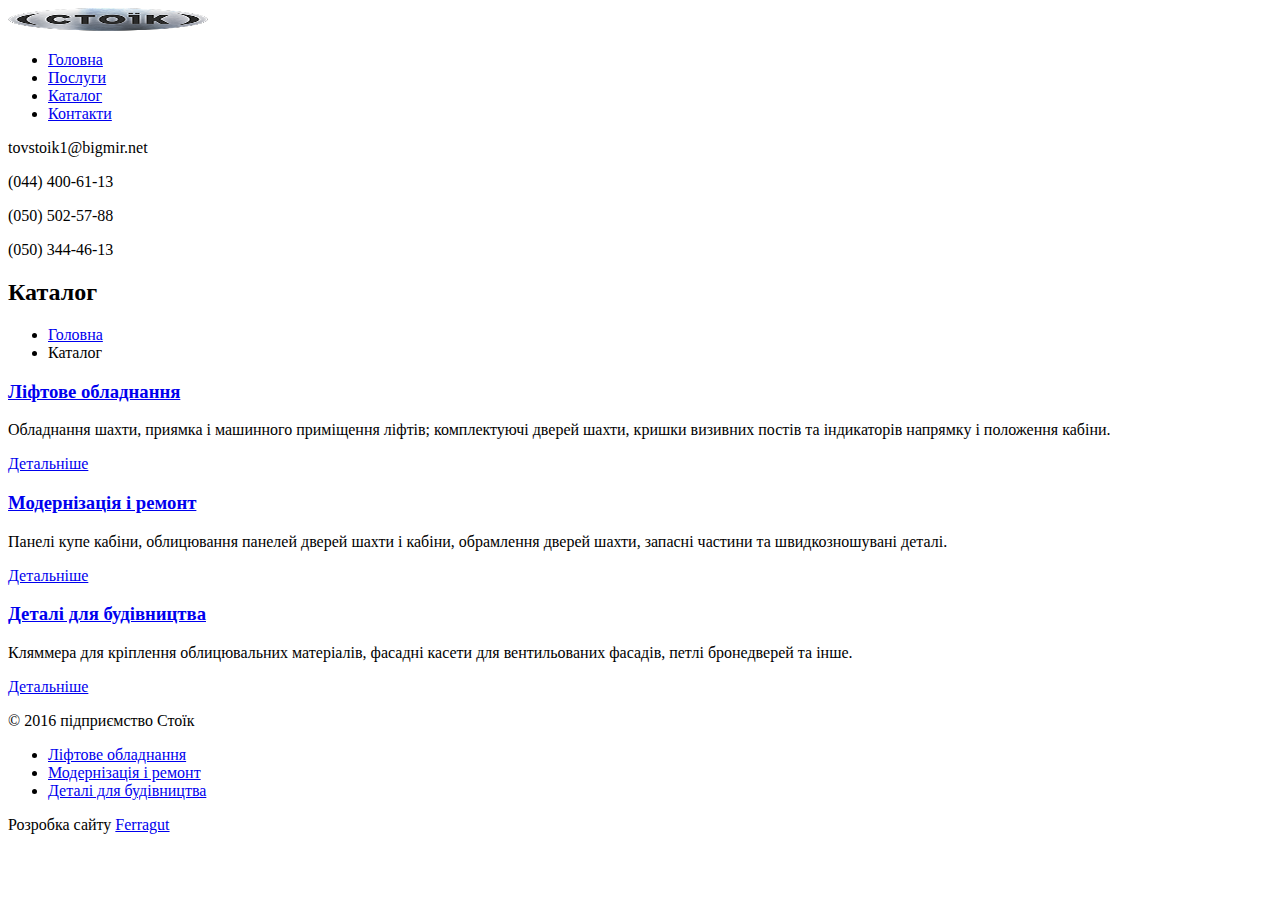
==== commit b5b63590: "modern" ====
--- a/catalog.html
+++ b/catalog.html
@@ -7,7 +7,7 @@
     <meta name="keywords" content="ключевые слова"/>
     <meta name="viewport" content="width=device-width, initial-scale=1.0"/>
     <link rel="shortcut icon" href="favicon.png"/>
-    <link rel="stylesheet" href="css/styles.min.css"/>
+    <link rel="stylesheet" href="css/styles.css"/>
     <!--[if lt IE 9]
     <script src="http://html5shiv.googlecode.com/svn/trunk/html5.js"></script>
     ![endif]
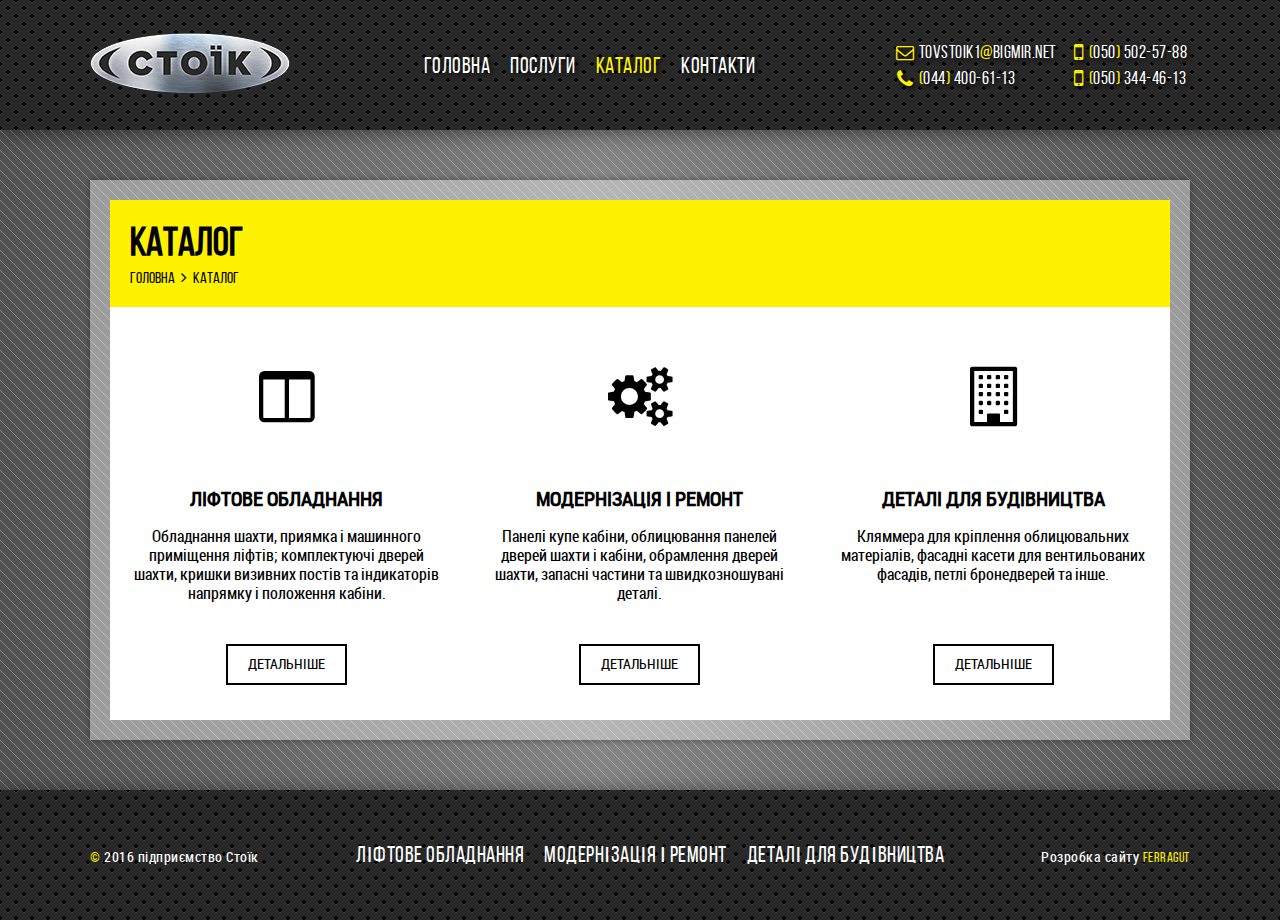
==== commit 58e35f6f: "right paths" ====
--- a/catalog.html
+++ b/catalog.html
@@ -7,7 +7,7 @@
     <meta name="keywords" content="ключевые слова"/>
     <meta name="viewport" content="width=device-width, initial-scale=1.0"/>
     <link rel="shortcut icon" href="favicon.png"/>
-    <link rel="stylesheet" href="css/styles.css"/>
+    <link rel="stylesheet" href="css/styles.min.css"/>
     <!--[if lt IE 9]
     <script src="http://html5shiv.googlecode.com/svn/trunk/html5.js"></script>
     ![endif]
--- a/css/styles.min.css
+++ b/css/styles.min.css
@@ -0,0 +1,15 @@
+@charset "UTF-8";
+/*! normalize-scss | MIT/GPLv2 License | bit.ly/normalize-scss */html{font-family:sans-serif;-ms-text-size-adjust:100%;-webkit-text-size-adjust:100%}body{margin:0}article,aside,details,figcaption,figure,footer,header,main,menu,nav,section,summary{display:block}audio,canvas,progress,video{display:inline-block}audio:not([controls]){display:none;height:0}progress{vertical-align:baseline}[hidden],template{display:none}a{background-color:transparent;-webkit-text-decoration-skip:objects}a:active,a:hover{outline-width:0}abbr[title]{border-bottom:none;text-decoration:underline;text-decoration:underline dotted}b,strong{font-weight:inherit;font-weight:bolder}code,kbd,samp{font-family:monospace,monospace;font-size:1em}dfn{font-style:italic}h1{font-size:2em;margin:.75em 0}mark{background-color:#ff0;color:#000}small{font-size:80%}sub,sup{font-size:75%;line-height:0;position:relative;vertical-align:baseline}sub{bottom:-.25em}sup{top:-.5em}img{border-style:none}svg:not(:root){overflow:hidden}figure{margin:1.5em 40px}hr{box-sizing:content-box;height:0;overflow:visible}pre{font-family:monospace,monospace;font-size:1em}button,input,optgroup,select,textarea{font:inherit;margin:0}button{overflow:visible}button,select{text-transform:none}[type=reset],[type=submit],button,html [type=button]{-webkit-appearance:button}[type=button]::-moz-focus-inner,[type=reset]::-moz-focus-inner,[type=submit]::-moz-focus-inner,button::-moz-focus-inner{border-style:none;padding:0}[type=button]:-moz-focusring,[type=reset]:-moz-focusring,[type=submit]:-moz-focusring,button:-moz-focusring{outline:1px dotted ButtonText}input{overflow:visible}[type=checkbox],[type=radio]{box-sizing:border-box;padding:0}[type=number]::-webkit-inner-spin-button,[type=number]::-webkit-outer-spin-button{height:auto}[type=search]{-webkit-appearance:textfield;outline-offset:-2px}[type=search]::-webkit-search-cancel-button,[type=search]::-webkit-search-decoration{-webkit-appearance:none}::-webkit-input-placeholder{color:inherit;opacity:.54}::-webkit-file-upload-button{-webkit-appearance:button;font:inherit}fieldset{border:1px solid silver;margin:0 2px;padding:.35em .625em .75em}legend{box-sizing:border-box;display:table;max-width:100%;white-space:normal;color:inherit;padding:0}optgroup{font-weight:700}textarea{overflow:auto}.slicknav_btn{position:relative;display:block;vertical-align:middle;float:right;padding:.438em .625em;line-height:1.125em;cursor:pointer}.slicknav_btn .slicknav_icon-bar+.slicknav_icon-bar{margin-top:.188em}.slicknav_menu{*zoom:1}.slicknav_menu .slicknav_menutxt{display:block;line-height:1.188em;float:left}.slicknav_menu .slicknav_icon{float:left;width:1.125em;height:.875em;margin:.188em 0 0 .438em}.slicknav_menu .slicknav_icon:before{background:transparent;width:1.125em;height:.875em;display:block;content:"";position:absolute}.slicknav_menu .slicknav_no-text{margin:0}.slicknav_menu .slicknav_icon-bar{display:block;width:1.125em;height:.125em;border-radius:1px;box-shadow:0 1px 0 rgba(0,0,0,.25)}.slicknav_menu:after,.slicknav_menu:before{content:" ";display:table}.slicknav_menu:after,.slicknav_nav{clear:both}.slicknav_nav li,.slicknav_nav ul{display:block}.slicknav_nav .slicknav_arrow{font-size:.8em;margin:0 0 0 .4em}.slicknav_nav .slicknav_item{cursor:pointer}.slicknav_nav .slicknav_item a{display:inline}.slicknav_nav .slicknav_row,.slicknav_nav a{display:block}.slicknav_nav .slicknav_parent-link a{display:inline}.slicknav_brand{float:left}.slicknav_menu{font-size:16px;background:#4c4c4c;padding:5px}.slicknav_menu,.slicknav_menu *{box-sizing:border-box}.slicknav_menu .slicknav_menutxt{color:#fff;font-weight:700;text-shadow:0 1px 3px #000}.slicknav_menu .slicknav_icon-bar{background-color:#fff}.slicknav_btn{margin:5px 5px 6px;text-decoration:none;text-shadow:0 1px 1px hsla(0,0%,100%,.75);border-radius:4px;background-color:#222}.slicknav_nav{color:#fff;margin:0;font-size:.875em}.slicknav_nav,.slicknav_nav ul{padding:0;list-style:none;overflow:hidden}.slicknav_nav ul{margin:0 0 0 20px}.slicknav_nav .slicknav_row{padding:5px 10px;margin:2px 5px}.slicknav_nav .slicknav_row:hover{border-radius:6px;background:#ccc;color:#fff}.slicknav_nav a{padding:5px 10px;margin:2px 5px;text-decoration:none;color:#fff}.slicknav_nav a:hover{border-radius:6px;background:#ccc;color:#222}.slicknav_nav .slicknav_txtnode{margin-left:15px}.slicknav_nav .slicknav_item a,.slicknav_nav .slicknav_parent-link a{padding:0;margin:0}.slicknav_brand{color:#fff;font-size:18px;line-height:30px;padding:7px 12px;height:44px}.slick-slider{box-sizing:border-box;-webkit-touch-callout:none;-webkit-user-select:none;-moz-user-select:none;-ms-user-select:none;user-select:none;-ms-touch-action:pan-y;touch-action:pan-y;-webkit-tap-highlight-color:transparent}.slick-list,.slick-slider{position:relative;display:block}.slick-list{overflow:hidden;margin:0;padding:0}.slick-list:focus{outline:none}.slick-list.dragging{cursor:pointer;cursor:hand}.slick-slider .slick-list,.slick-slider .slick-track{-webkit-transform:translateZ(0);transform:translateZ(0)}.slick-track{position:relative;left:0;top:0;display:block}.slick-track:after,.slick-track:before{content:"";display:table}.slick-track:after{clear:both}.slick-loading .slick-track{visibility:hidden}.slick-slide{float:left;height:100%;min-height:1px;display:none}[dir=rtl] .slick-slide{float:right}.slick-slide img{display:block}.slick-slide.slick-loading img{display:none}.slick-slide.dragging img{pointer-events:none}.slick-initialized .slick-slide{display:block}.slick-loading .slick-slide{visibility:hidden}.slick-vertical .slick-slide{display:block;height:auto;border:1px solid transparent}.slick-arrow.slick-hidden{display:none}.slick-loading .slick-list{background:#fff url(ajax-loader.gif) 50% no-repeat}.slick-next,.slick-prev{position:absolute;display:block;height:20px;width:20px;line-height:0;font-size:0;cursor:pointer;top:50%;-webkit-transform:translateY(-50%);transform:translateY(-50%);padding:0;border:none}.slick-next,.slick-next:focus,.slick-next:hover,.slick-prev,.slick-prev:focus,.slick-prev:hover{background:transparent;color:transparent;outline:none}.slick-next:focus:before,.slick-next:hover:before,.slick-prev:focus:before,.slick-prev:hover:before{opacity:1}.slick-next.slick-disabled:before,.slick-prev.slick-disabled:before{opacity:.25}.slick-next:before,.slick-prev:before{font-family:FontAwesome;font-size:20px;line-height:1;color:#fff;opacity:.75;-webkit-font-smoothing:antialiased;-moz-osx-font-smoothing:grayscale}.slick-prev{left:-25px}[dir=rtl] .slick-prev{left:auto;right:-25px}.slick-prev:before{content:""}[dir=rtl] .slick-prev:before{content:""}.slick-next{right:-25px}[dir=rtl] .slick-next{left:-25px;right:auto}.slick-next:before{content:""}[dir=rtl] .slick-next:before{content:""}.slick-dotted.slick-slider{margin-bottom:30px}.slick-dots{position:absolute;bottom:-25px;list-style:none;display:block;text-align:center;padding:0;margin:0;width:100%}.slick-dots li{position:relative;display:inline-block;margin:0 5px;padding:0}.slick-dots li,.slick-dots li button{height:20px;width:20px;cursor:pointer}.slick-dots li button{border:0;background:transparent;display:block;outline:none;line-height:0;font-size:0;color:transparent;padding:5px}.slick-dots li button:focus,.slick-dots li button:hover{outline:none}.slick-dots li button:focus:before,.slick-dots li button:hover:before{opacity:1}.slick-dots li button:before{position:absolute;top:0;left:0;content:"•";width:20px;height:20px;font-family:FontAwesome;font-size:6px;line-height:20px;text-align:center;color:#000;opacity:.25;-webkit-font-smoothing:antialiased;-moz-osx-font-smoothing:grayscale}.slick-dots li.slick-active button:before{color:#000;opacity:.75}
+
+/*!
+ *  Font Awesome 4.6.3 by @davegandy - http://fontawesome.io - @fontawesome
+ *  License - http://fontawesome.io/license (Font: SIL OFL 1.1, CSS: MIT License)
+ */@font-face{font-family:FontAwesome;src:url(../fonts/fontawesome-webfont.eot?v=4.6.3);src:url(../fonts/fontawesome-webfont.eot?#iefix&v=4.6.3) format("embedded-opentype"),url(../fonts/fontawesome-webfont.woff2?v=4.6.3) format("woff2"),url(../fonts/fontawesome-webfont.woff?v=4.6.3) format("woff"),url(../fonts/fontawesome-webfont.ttf?v=4.6.3) format("truetype"),url(../fonts/fontawesome-webfont.svg?v=4.6.3#fontawesomeregular) format("svg");font-weight:400;font-style:normal}.fa{display:inline-block;font:normal normal normal 14px/1 FontAwesome;font-size:inherit;text-rendering:auto;-webkit-font-smoothing:antialiased;-moz-osx-font-smoothing:grayscale}.fa-lg{font-size:1.33333em;line-height:.75em;vertical-align:-15%}.fa-2x{font-size:2em}.fa-3x{font-size:3em}.fa-4x{font-size:4em}.fa-5x{font-size:5em}.fa-fw{width:1.28571em;text-align:center}.fa-ul{padding-left:0;margin-left:2.14286em;list-style-type:none}.fa-ul>li{position:relative}.fa-li{position:absolute;left:-2.14286em;width:2.14286em;top:.14286em;text-align:center}.fa-li.fa-lg{left:-1.85714em}.fa-border{padding:.2em .25em .15em;border:.08em solid #eee;border-radius:.1em}.fa-pull-left{float:left}.fa-pull-right{float:right}.fa.fa-pull-left{margin-right:.3em}.fa.fa-pull-right{margin-left:.3em}.pull-right{float:right}.pull-left{float:left}.fa.pull-left{margin-right:.3em}.fa.pull-right{margin-left:.3em}.fa-spin{-webkit-animation:a 2s infinite linear;animation:a 2s infinite linear}.fa-pulse{-webkit-animation:a 1s infinite steps(8);animation:a 1s infinite steps(8)}@-webkit-keyframes a{0%{-webkit-transform:rotate(0deg);transform:rotate(0deg)}to{-webkit-transform:rotate(359deg);transform:rotate(359deg)}}@keyframes a{0%{-webkit-transform:rotate(0deg);transform:rotate(0deg)}to{-webkit-transform:rotate(359deg);transform:rotate(359deg)}}.fa-rotate-90{-ms-filter:"progid:DXImageTransform.Microsoft.BasicImage(rotation=1)";-webkit-transform:rotate(90deg);transform:rotate(90deg)}.fa-rotate-180{-ms-filter:"progid:DXImageTransform.Microsoft.BasicImage(rotation=2)";-webkit-transform:rotate(180deg);transform:rotate(180deg)}.fa-rotate-270{-ms-filter:"progid:DXImageTransform.Microsoft.BasicImage(rotation=3)";-webkit-transform:rotate(270deg);transform:rotate(270deg)}.fa-flip-horizontal{-ms-filter:"progid:DXImageTransform.Microsoft.BasicImage(rotation=0, mirror=1)";-webkit-transform:scaleX(-1);transform:scaleX(-1)}.fa-flip-vertical{-ms-filter:"progid:DXImageTransform.Microsoft.BasicImage(rotation=2, mirror=1)";-webkit-transform:scaleY(-1);transform:scaleY(-1)}:root .fa-flip-horizontal,:root .fa-flip-vertical,:root .fa-rotate-90,:root .fa-rotate-180,:root .fa-rotate-270{-webkit-filter:none;filter:none}.fa-stack{position:relative;display:inline-block;width:2em;height:2em;line-height:2em;vertical-align:middle}.fa-stack-1x,.fa-stack-2x{position:absolute;left:0;width:100%;text-align:center}.fa-stack-1x{line-height:inherit}.fa-stack-2x{font-size:2em}.fa-inverse{color:#fff}.fa-glass:before{content:""}.fa-music:before{content:""}.fa-search:before{content:""}.fa-envelope-o:before{content:""}.fa-heart:before{content:""}.fa-star:before{content:""}.fa-star-o:before{content:""}.fa-user:before{content:""}.fa-film:before{content:""}.fa-th-large:before{content:""}.fa-th:before{content:""}.fa-th-list:before{content:""}.fa-check:before{content:""}.fa-close:before,.fa-remove:before,.fa-times:before{content:""}.fa-search-plus:before{content:""}.fa-search-minus:before{content:""}.fa-power-off:before{content:""}.fa-signal:before{content:""}.fa-cog:before,.fa-gear:before{content:""}.fa-trash-o:before{content:""}.fa-home:before{content:""}.fa-file-o:before{content:""}.fa-clock-o:before{content:""}.fa-road:before{content:""}.fa-download:before{content:""}.fa-arrow-circle-o-down:before{content:""}.fa-arrow-circle-o-up:before{content:""}.fa-inbox:before{content:""}.fa-play-circle-o:before{content:""}.fa-repeat:before,.fa-rotate-right:before{content:""}.fa-refresh:before{content:""}.fa-list-alt:before{content:""}.fa-lock:before{content:""}.fa-flag:before{content:""}.fa-headphones:before{content:""}.fa-volume-off:before{content:""}.fa-volume-down:before{content:""}.fa-volume-up:before{content:""}.fa-qrcode:before{content:""}.fa-barcode:before{content:""}.fa-tag:before{content:""}.fa-tags:before{content:""}.fa-book:before{content:""}.fa-bookmark:before{content:""}.fa-print:before{content:""}.fa-camera:before{content:""}.fa-font:before{content:""}.fa-bold:before{content:""}.fa-italic:before{content:""}.fa-text-height:before{content:""}.fa-text-width:before{content:""}.fa-align-left:before{content:""}.fa-align-center:before{content:""}.fa-align-right:before{content:""}.fa-align-justify:before{content:""}.fa-list:before{content:""}.fa-dedent:before,.fa-outdent:before{content:""}.fa-indent:before{content:""}.fa-video-camera:before{content:""}.fa-image:before,.fa-photo:before,.fa-picture-o:before{content:""}.fa-pencil:before{content:""}.fa-map-marker:before{content:""}.fa-adjust:before{content:""}.fa-tint:before{content:""}.fa-edit:before,.fa-pencil-square-o:before{content:""}.fa-share-square-o:before{content:""}.fa-check-square-o:before{content:""}.fa-arrows:before{content:""}.fa-step-backward:before{content:""}.fa-fast-backward:before{content:""}.fa-backward:before{content:""}.fa-play:before{content:""}.fa-pause:before{content:""}.fa-stop:before{content:""}.fa-forward:before{content:""}.fa-fast-forward:before{content:""}.fa-step-forward:before{content:""}.fa-eject:before{content:""}.fa-chevron-left:before{content:""}.fa-chevron-right:before{content:""}.fa-plus-circle:before{content:""}.fa-minus-circle:before{content:""}.fa-times-circle:before{content:""}.fa-check-circle:before{content:""}.fa-question-circle:before{content:""}.fa-info-circle:before{content:""}.fa-crosshairs:before{content:""}.fa-times-circle-o:before{content:""}.fa-check-circle-o:before{content:""}.fa-ban:before{content:""}.fa-arrow-left:before{content:""}.fa-arrow-right:before{content:""}.fa-arrow-up:before{content:""}.fa-arrow-down:before{content:""}.fa-mail-forward:before,.fa-share:before{content:""}.fa-expand:before{content:""}.fa-compress:before{content:""}.fa-plus:before{content:""}.fa-minus:before{content:""}.fa-asterisk:before{content:""}.fa-exclamation-circle:before{content:""}.fa-gift:before{content:""}.fa-leaf:before{content:""}.fa-fire:before{content:""}.fa-eye:before{content:""}.fa-eye-slash:before{content:""}.fa-exclamation-triangle:before,.fa-warning:before{content:""}.fa-plane:before{content:""}.fa-calendar:before{content:""}.fa-random:before{content:""}.fa-comment:before{content:""}.fa-magnet:before{content:""}.fa-chevron-up:before{content:""}.fa-chevron-down:before{content:""}.fa-retweet:before{content:""}.fa-shopping-cart:before{content:""}.fa-folder:before{content:""}.fa-folder-open:before{content:""}.fa-arrows-v:before{content:""}.fa-arrows-h:before{content:""}.fa-bar-chart-o:before,.fa-bar-chart:before{content:""}.fa-twitter-square:before{content:""}.fa-facebook-square:before{content:""}.fa-camera-retro:before{content:""}.fa-key:before{content:""}.fa-cogs:before,.fa-gears:before{content:""}.fa-comments:before{content:""}.fa-thumbs-o-up:before{content:""}.fa-thumbs-o-down:before{content:""}.fa-star-half:before{content:""}.fa-heart-o:before{content:""}.fa-sign-out:before{content:""}.fa-linkedin-square:before{content:""}.fa-thumb-tack:before{content:""}.fa-external-link:before{content:""}.fa-sign-in:before{content:""}.fa-trophy:before{content:""}.fa-github-square:before{content:""}.fa-upload:before{content:""}.fa-lemon-o:before{content:""}.fa-phone:before{content:""}.fa-square-o:before{content:""}.fa-bookmark-o:before{content:""}.fa-phone-square:before{content:""}.fa-twitter:before{content:""}.fa-facebook-f:before,.fa-facebook:before{content:""}.fa-github:before{content:""}.fa-unlock:before{content:""}.fa-credit-card:before{content:""}.fa-feed:before,.fa-rss:before{content:""}.fa-hdd-o:before{content:""}.fa-bullhorn:before{content:""}.fa-bell:before{content:""}.fa-certificate:before{content:""}.fa-hand-o-right:before{content:""}.fa-hand-o-left:before{content:""}.fa-hand-o-up:before{content:""}.fa-hand-o-down:before{content:""}.fa-arrow-circle-left:before{content:""}.fa-arrow-circle-right:before{content:""}.fa-arrow-circle-up:before{content:""}.fa-arrow-circle-down:before{content:""}.fa-globe:before{content:""}.fa-wrench:before{content:""}.fa-tasks:before{content:""}.fa-filter:before{content:""}.fa-briefcase:before{content:""}.fa-arrows-alt:before{content:""}.fa-group:before,.fa-users:before{content:""}.fa-chain:before,.fa-link:before{content:""}.fa-cloud:before{content:""}.fa-flask:before{content:""}.fa-cut:before,.fa-scissors:before{content:""}.fa-copy:before,.fa-files-o:before{content:""}.fa-paperclip:before{content:""}.fa-floppy-o:before,.fa-save:before{content:""}.fa-square:before{content:""}.fa-bars:before,.fa-navicon:before,.fa-reorder:before{content:""}.fa-list-ul:before{content:""}.fa-list-ol:before{content:""}.fa-strikethrough:before{content:""}.fa-underline:before{content:""}.fa-table:before{content:""}.fa-magic:before{content:""}.fa-truck:before{content:""}.fa-pinterest:before{content:""}.fa-pinterest-square:before{content:""}.fa-google-plus-square:before{content:""}.fa-google-plus:before{content:""}.fa-money:before{content:""}.fa-caret-down:before{content:""}.fa-caret-up:before{content:""}.fa-caret-left:before{content:""}.fa-caret-right:before{content:""}.fa-columns:before{content:""}.fa-sort:before,.fa-unsorted:before{content:""}.fa-sort-desc:before,.fa-sort-down:before{content:""}.fa-sort-asc:before,.fa-sort-up:before{content:""}.fa-envelope:before{content:""}.fa-linkedin:before{content:""}.fa-rotate-left:before,.fa-undo:before{content:""}.fa-gavel:before,.fa-legal:before{content:""}.fa-dashboard:before,.fa-tachometer:before{content:""}.fa-comment-o:before{content:""}.fa-comments-o:before{content:""}.fa-bolt:before,.fa-flash:before{content:""}.fa-sitemap:before{content:""}.fa-umbrella:before{content:""}.fa-clipboard:before,.fa-paste:before{content:""}.fa-lightbulb-o:before{content:""}.fa-exchange:before{content:""}.fa-cloud-download:before{content:""}.fa-cloud-upload:before{content:""}.fa-user-md:before{content:""}.fa-stethoscope:before{content:""}.fa-suitcase:before{content:""}.fa-bell-o:before{content:""}.fa-coffee:before{content:""}.fa-cutlery:before{content:""}.fa-file-text-o:before{content:""}.fa-building-o:before{content:""}.fa-hospital-o:before{content:""}.fa-ambulance:before{content:""}.fa-medkit:before{content:""}.fa-fighter-jet:before{content:""}.fa-beer:before{content:""}.fa-h-square:before{content:""}.fa-plus-square:before{content:""}.fa-angle-double-left:before{content:""}.fa-angle-double-right:before{content:""}.fa-angle-double-up:before{content:""}.fa-angle-double-down:before{content:""}.fa-angle-left:before{content:""}.fa-angle-right:before{content:""}.fa-angle-up:before{content:""}.fa-angle-down:before{content:""}.fa-desktop:before{content:""}.fa-laptop:before{content:""}.fa-tablet:before{content:""}.fa-mobile-phone:before,.fa-mobile:before{content:""}.fa-circle-o:before{content:""}.fa-quote-left:before{content:""}.fa-quote-right:before{content:""}.fa-spinner:before{content:""}.fa-circle:before{content:""}.fa-mail-reply:before,.fa-reply:before{content:""}.fa-github-alt:before{content:""}.fa-folder-o:before{content:""}.fa-folder-open-o:before{content:""}.fa-smile-o:before{content:""}.fa-frown-o:before{content:""}.fa-meh-o:before{content:""}.fa-gamepad:before{content:""}.fa-keyboard-o:before{content:""}.fa-flag-o:before{content:""}.fa-flag-checkered:before{content:""}.fa-terminal:before{content:""}.fa-code:before{content:""}.fa-mail-reply-all:before,.fa-reply-all:before{content:""}.fa-star-half-empty:before,.fa-star-half-full:before,.fa-star-half-o:before{content:""}.fa-location-arrow:before{content:""}.fa-crop:before{content:""}.fa-code-fork:before{content:""}.fa-chain-broken:before,.fa-unlink:before{content:""}.fa-question:before{content:""}.fa-info:before{content:""}.fa-exclamation:before{content:""}.fa-superscript:before{content:""}.fa-subscript:before{content:""}.fa-eraser:before{content:""}.fa-puzzle-piece:before{content:""}.fa-microphone:before{content:""}.fa-microphone-slash:before{content:""}.fa-shield:before{content:""}.fa-calendar-o:before{content:""}.fa-fire-extinguisher:before{content:""}.fa-rocket:before{content:""}.fa-maxcdn:before{content:""}.fa-chevron-circle-left:before{content:""}.fa-chevron-circle-right:before{content:""}.fa-chevron-circle-up:before{content:""}.fa-chevron-circle-down:before{content:""}.fa-html5:before{content:""}.fa-css3:before{content:""}.fa-anchor:before{content:""}.fa-unlock-alt:before{content:""}.fa-bullseye:before{content:""}.fa-ellipsis-h:before{content:""}.fa-ellipsis-v:before{content:""}.fa-rss-square:before{content:""}.fa-play-circle:before{content:""}.fa-ticket:before{content:""}.fa-minus-square:before{content:""}.fa-minus-square-o:before{content:""}.fa-level-up:before{content:""}.fa-level-down:before{content:""}.fa-check-square:before{content:""}.fa-pencil-square:before{content:""}.fa-external-link-square:before{content:""}.fa-share-square:before{content:""}.fa-compass:before{content:""}.fa-caret-square-o-down:before,.fa-toggle-down:before{content:""}.fa-caret-square-o-up:before,.fa-toggle-up:before{content:""}.fa-caret-square-o-right:before,.fa-toggle-right:before{content:""}.fa-eur:before,.fa-euro:before{content:""}.fa-gbp:before{content:""}.fa-dollar:before,.fa-usd:before{content:""}.fa-inr:before,.fa-rupee:before{content:""}.fa-cny:before,.fa-jpy:before,.fa-rmb:before,.fa-yen:before{content:""}.fa-rouble:before,.fa-rub:before,.fa-ruble:before{content:""}.fa-krw:before,.fa-won:before{content:""}.fa-bitcoin:before,.fa-btc:before{content:""}.fa-file:before{content:""}.fa-file-text:before{content:""}.fa-sort-alpha-asc:before{content:""}.fa-sort-alpha-desc:before{content:""}.fa-sort-amount-asc:before{content:""}.fa-sort-amount-desc:before{content:""}.fa-sort-numeric-asc:before{content:""}.fa-sort-numeric-desc:before{content:""}.fa-thumbs-up:before{content:""}.fa-thumbs-down:before{content:""}.fa-youtube-square:before{content:""}.fa-youtube:before{content:""}.fa-xing:before{content:""}.fa-xing-square:before{content:""}.fa-youtube-play:before{content:""}.fa-dropbox:before{content:""}.fa-stack-overflow:before{content:""}.fa-instagram:before{content:""}.fa-flickr:before{content:""}.fa-adn:before{content:""}.fa-bitbucket:before{content:""}.fa-bitbucket-square:before{content:""}.fa-tumblr:before{content:""}.fa-tumblr-square:before{content:""}.fa-long-arrow-down:before{content:""}.fa-long-arrow-up:before{content:""}.fa-long-arrow-left:before{content:""}.fa-long-arrow-right:before{content:""}.fa-apple:before{content:""}.fa-windows:before{content:""}.fa-android:before{content:""}.fa-linux:before{content:""}.fa-dribbble:before{content:""}.fa-skype:before{content:""}.fa-foursquare:before{content:""}.fa-trello:before{content:""}.fa-female:before{content:""}.fa-male:before{content:""}.fa-gittip:before,.fa-gratipay:before{content:""}.fa-sun-o:before{content:""}.fa-moon-o:before{content:""}.fa-archive:before{content:""}.fa-bug:before{content:""}.fa-vk:before{content:""}.fa-weibo:before{content:""}.fa-renren:before{content:""}.fa-pagelines:before{content:""}.fa-stack-exchange:before{content:""}.fa-arrow-circle-o-right:before{content:""}.fa-arrow-circle-o-left:before{content:""}.fa-caret-square-o-left:before,.fa-toggle-left:before{content:""}.fa-dot-circle-o:before{content:""}.fa-wheelchair:before{content:""}.fa-vimeo-square:before{content:""}.fa-try:before,.fa-turkish-lira:before{content:""}.fa-plus-square-o:before{content:""}.fa-space-shuttle:before{content:""}.fa-slack:before{content:""}.fa-envelope-square:before{content:""}.fa-wordpress:before{content:""}.fa-openid:before{content:""}.fa-bank:before,.fa-institution:before,.fa-university:before{content:""}.fa-graduation-cap:before,.fa-mortar-board:before{content:""}.fa-yahoo:before{content:""}.fa-google:before{content:""}.fa-reddit:before{content:""}.fa-reddit-square:before{content:""}.fa-stumbleupon-circle:before{content:""}.fa-stumbleupon:before{content:""}.fa-delicious:before{content:""}.fa-digg:before{content:""}.fa-pied-piper-pp:before{content:""}.fa-pied-piper-alt:before{content:""}.fa-drupal:before{content:""}.fa-joomla:before{content:""}.fa-language:before{content:""}.fa-fax:before{content:""}.fa-building:before{content:""}.fa-child:before{content:""}.fa-paw:before{content:""}.fa-spoon:before{content:""}.fa-cube:before{content:""}.fa-cubes:before{content:""}.fa-behance:before{content:""}.fa-behance-square:before{content:""}.fa-steam:before{content:""}.fa-steam-square:before{content:""}.fa-recycle:before{content:""}.fa-automobile:before,.fa-car:before{content:""}.fa-cab:before,.fa-taxi:before{content:""}.fa-tree:before{content:""}.fa-spotify:before{content:""}.fa-deviantart:before{content:""}.fa-soundcloud:before{content:""}.fa-database:before{content:""}.fa-file-pdf-o:before{content:""}.fa-file-word-o:before{content:""}.fa-file-excel-o:before{content:""}.fa-file-powerpoint-o:before{content:""}.fa-file-image-o:before,.fa-file-photo-o:before,.fa-file-picture-o:before{content:""}.fa-file-archive-o:before,.fa-file-zip-o:before{content:""}.fa-file-audio-o:before,.fa-file-sound-o:before{content:""}.fa-file-movie-o:before,.fa-file-video-o:before{content:""}.fa-file-code-o:before{content:""}.fa-vine:before{content:""}.fa-codepen:before{content:""}.fa-jsfiddle:before{content:""}.fa-life-bouy:before,.fa-life-buoy:before,.fa-life-ring:before,.fa-life-saver:before,.fa-support:before{content:""}.fa-circle-o-notch:before{content:""}.fa-ra:before,.fa-rebel:before,.fa-resistance:before{content:""}.fa-empire:before,.fa-ge:before{content:""}.fa-git-square:before{content:""}.fa-git:before{content:""}.fa-hacker-news:before,.fa-y-combinator-square:before,.fa-yc-square:before{content:""}.fa-tencent-weibo:before{content:""}.fa-qq:before{content:""}.fa-wechat:before,.fa-weixin:before{content:""}.fa-paper-plane:before,.fa-send:before{content:""}.fa-paper-plane-o:before,.fa-send-o:before{content:""}.fa-history:before{content:""}.fa-circle-thin:before{content:""}.fa-header:before{content:""}.fa-paragraph:before{content:""}.fa-sliders:before{content:""}.fa-share-alt:before{content:""}.fa-share-alt-square:before{content:""}.fa-bomb:before{content:""}.fa-futbol-o:before,.fa-soccer-ball-o:before{content:""}.fa-tty:before{content:""}.fa-binoculars:before{content:""}.fa-plug:before{content:""}.fa-slideshare:before{content:""}.fa-twitch:before{content:""}.fa-yelp:before{content:""}.fa-newspaper-o:before{content:""}.fa-wifi:before{content:""}.fa-calculator:before{content:""}.fa-paypal:before{content:""}.fa-google-wallet:before{content:""}.fa-cc-visa:before{content:""}.fa-cc-mastercard:before{content:""}.fa-cc-discover:before{content:""}.fa-cc-amex:before{content:""}.fa-cc-paypal:before{content:""}.fa-cc-stripe:before{content:""}.fa-bell-slash:before{content:""}.fa-bell-slash-o:before{content:""}.fa-trash:before{content:""}.fa-copyright:before{content:""}.fa-at:before{content:""}.fa-eyedropper:before{content:""}.fa-paint-brush:before{content:""}.fa-birthday-cake:before{content:""}.fa-area-chart:before{content:""}.fa-pie-chart:before{content:""}.fa-line-chart:before{content:""}.fa-lastfm:before{content:""}.fa-lastfm-square:before{content:""}.fa-toggle-off:before{content:""}.fa-toggle-on:before{content:""}.fa-bicycle:before{content:""}.fa-bus:before{content:""}.fa-ioxhost:before{content:""}.fa-angellist:before{content:""}.fa-cc:before{content:""}.fa-ils:before,.fa-shekel:before,.fa-sheqel:before{content:""}.fa-meanpath:before{content:""}.fa-buysellads:before{content:""}.fa-connectdevelop:before{content:""}.fa-dashcube:before{content:""}.fa-forumbee:before{content:""}.fa-leanpub:before{content:""}.fa-sellsy:before{content:""}.fa-shirtsinbulk:before{content:""}.fa-simplybuilt:before{content:""}.fa-skyatlas:before{content:""}.fa-cart-plus:before{content:""}.fa-cart-arrow-down:before{content:""}.fa-diamond:before{content:""}.fa-ship:before{content:""}.fa-user-secret:before{content:""}.fa-motorcycle:before{content:""}.fa-street-view:before{content:""}.fa-heartbeat:before{content:""}.fa-venus:before{content:""}.fa-mars:before{content:""}.fa-mercury:before{content:""}.fa-intersex:before,.fa-transgender:before{content:""}.fa-transgender-alt:before{content:""}.fa-venus-double:before{content:""}.fa-mars-double:before{content:""}.fa-venus-mars:before{content:""}.fa-mars-stroke:before{content:""}.fa-mars-stroke-v:before{content:""}.fa-mars-stroke-h:before{content:""}.fa-neuter:before{content:""}.fa-genderless:before{content:""}.fa-facebook-official:before{content:""}.fa-pinterest-p:before{content:""}.fa-whatsapp:before{content:""}.fa-server:before{content:""}.fa-user-plus:before{content:""}.fa-user-times:before{content:""}.fa-bed:before,.fa-hotel:before{content:""}.fa-viacoin:before{content:""}.fa-train:before{content:""}.fa-subway:before{content:""}.fa-medium:before{content:""}.fa-y-combinator:before,.fa-yc:before{content:""}.fa-optin-monster:before{content:""}.fa-opencart:before{content:""}.fa-expeditedssl:before{content:""}.fa-battery-4:before,.fa-battery-full:before{content:""}.fa-battery-3:before,.fa-battery-three-quarters:before{content:""}.fa-battery-2:before,.fa-battery-half:before{content:""}.fa-battery-1:before,.fa-battery-quarter:before{content:""}.fa-battery-0:before,.fa-battery-empty:before{content:""}.fa-mouse-pointer:before{content:""}.fa-i-cursor:before{content:""}.fa-object-group:before{content:""}.fa-object-ungroup:before{content:""}.fa-sticky-note:before{content:""}.fa-sticky-note-o:before{content:""}.fa-cc-jcb:before{content:""}.fa-cc-diners-club:before{content:""}.fa-clone:before{content:""}.fa-balance-scale:before{content:""}.fa-hourglass-o:before{content:""}.fa-hourglass-1:before,.fa-hourglass-start:before{content:""}.fa-hourglass-2:before,.fa-hourglass-half:before{content:""}.fa-hourglass-3:before,.fa-hourglass-end:before{content:""}.fa-hourglass:before{content:""}.fa-hand-grab-o:before,.fa-hand-rock-o:before{content:""}.fa-hand-paper-o:before,.fa-hand-stop-o:before{content:""}.fa-hand-scissors-o:before{content:""}.fa-hand-lizard-o:before{content:""}.fa-hand-spock-o:before{content:""}.fa-hand-pointer-o:before{content:""}.fa-hand-peace-o:before{content:""}.fa-trademark:before{content:""}.fa-registered:before{content:""}.fa-creative-commons:before{content:""}.fa-gg:before{content:""}.fa-gg-circle:before{content:""}.fa-tripadvisor:before{content:""}.fa-odnoklassniki:before{content:""}.fa-odnoklassniki-square:before{content:""}.fa-get-pocket:before{content:""}.fa-wikipedia-w:before{content:""}.fa-safari:before{content:""}.fa-chrome:before{content:""}.fa-firefox:before{content:""}.fa-opera:before{content:""}.fa-internet-explorer:before{content:""}.fa-television:before,.fa-tv:before{content:""}.fa-contao:before{content:""}.fa-500px:before{content:""}.fa-amazon:before{content:""}.fa-calendar-plus-o:before{content:""}.fa-calendar-minus-o:before{content:""}.fa-calendar-times-o:before{content:""}.fa-calendar-check-o:before{content:""}.fa-industry:before{content:""}.fa-map-pin:before{content:""}.fa-map-signs:before{content:""}.fa-map-o:before{content:""}.fa-map:before{content:""}.fa-commenting:before{content:""}.fa-commenting-o:before{content:""}.fa-houzz:before{content:""}.fa-vimeo:before{content:""}.fa-black-tie:before{content:""}.fa-fonticons:before{content:""}.fa-reddit-alien:before{content:""}.fa-edge:before{content:""}.fa-credit-card-alt:before{content:""}.fa-codiepie:before{content:""}.fa-modx:before{content:""}.fa-fort-awesome:before{content:""}.fa-usb:before{content:""}.fa-product-hunt:before{content:""}.fa-mixcloud:before{content:""}.fa-scribd:before{content:""}.fa-pause-circle:before{content:""}.fa-pause-circle-o:before{content:""}.fa-stop-circle:before{content:""}.fa-stop-circle-o:before{content:""}.fa-shopping-bag:before{content:""}.fa-shopping-basket:before{content:""}.fa-hashtag:before{content:""}.fa-bluetooth:before{content:""}.fa-bluetooth-b:before{content:""}.fa-percent:before{content:""}.fa-gitlab:before{content:""}.fa-wpbeginner:before{content:""}.fa-wpforms:before{content:""}.fa-envira:before{content:""}.fa-universal-access:before{content:""}.fa-wheelchair-alt:before{content:""}.fa-question-circle-o:before{content:""}.fa-blind:before{content:""}.fa-audio-description:before{content:""}.fa-volume-control-phone:before{content:""}.fa-braille:before{content:""}.fa-assistive-listening-systems:before{content:""}.fa-american-sign-language-interpreting:before,.fa-asl-interpreting:before{content:""}.fa-deaf:before,.fa-deafness:before,.fa-hard-of-hearing:before{content:""}.fa-glide:before{content:""}.fa-glide-g:before{content:""}.fa-sign-language:before,.fa-signing:before{content:""}.fa-low-vision:before{content:""}.fa-viadeo:before{content:""}.fa-viadeo-square:before{content:""}.fa-snapchat:before{content:""}.fa-snapchat-ghost:before{content:""}.fa-snapchat-square:before{content:""}.fa-pied-piper:before{content:""}.fa-first-order:before{content:""}.fa-yoast:before{content:""}.fa-themeisle:before{content:""}.fa-google-plus-circle:before,.fa-google-plus-official:before{content:""}.fa-fa:before,.fa-font-awesome:before{content:""}.sr-only{position:absolute;width:1px;height:1px;padding:0;margin:-1px;overflow:hidden;clip:rect(0,0,0,0);border:0}.sr-only-focusable:active,.sr-only-focusable:focus{position:static;width:auto;height:auto;margin:0;overflow:visible;clip:auto}
+
+/*! jQuery UI - v1.12.1 - 2016-09-14
+* http://jqueryui.com
+* Includes: core.css, accordion.css, autocomplete.css, menu.css, button.css, controlgroup.css, checkboxradio.css, datepicker.css, dialog.css, draggable.css, resizable.css, progressbar.css, selectable.css, selectmenu.css, slider.css, sortable.css, spinner.css, tabs.css, tooltip.css, theme.css
+* To view and modify this theme, visit http://jqueryui.com/themeroller/?ffDefault=Verdana%2CArial%2Csans-serif&fwDefault=normal&fsDefault=1.1em&cornerRadius=4px&bgColorHeader=333333&bgTextureHeader=diagonals_thick&bgImgOpacityHeader=8&borderColorHeader=a3a3a3&fcHeader=eeeeee&iconColorHeader=bbbbbb&bgColorContent=f9f9f9&bgTextureContent=highlight_hard&bgImgOpacityContent=100&borderColorContent=cccccc&fcContent=222222&iconColorContent=222222&bgColorDefault=111111&bgTextureDefault=glass&bgImgOpacityDefault=40&borderColorDefault=777777&fcDefault=e3e3e3&iconColorDefault=ededed&bgColorHover=1c1c1c&bgTextureHover=glass&bgImgOpacityHover=55&borderColorHover=000000&fcHover=ffffff&iconColorHover=ffffff&bgColorActive=ffffff&bgTextureActive=flat&bgImgOpacityActive=65&borderColorActive=cccccc&fcActive=222222&iconColorActive=222222&bgColorHighlight=ffeb80&bgTextureHighlight=inset_hard&bgImgOpacityHighlight=55&borderColorHighlight=ffde2e&fcHighlight=363636&iconColorHighlight=4ca300&bgColorError=cd0a0a&bgTextureError=inset_hard&bgImgOpacityError=45&borderColorError=9e0505&fcError=ffffff&iconColorError=ffcf29&bgColorOverlay=aaaaaa&bgTextureOverlay=highlight_hard&bgImgOpacityOverlay=40&opacityOverlay=30&bgColorShadow=aaaaaa&bgTextureShadow=highlight_soft&bgImgOpacityShadow=50&opacityShadow=20&thicknessShadow=8px&offsetTopShadow=-8px&offsetLeftShadow=-8px&cornerRadiusShadow=8px
+* Copyright jQuery Foundation and other contributors; Licensed MIT */.ui-helper-hidden{display:none}.ui-helper-hidden-accessible{border:0;clip:rect(0 0 0 0);height:1px;margin:-1px;overflow:hidden;padding:0;position:absolute;width:1px}.ui-helper-reset{margin:0;padding:0;border:0;outline:0;line-height:1.3;text-decoration:none;font-size:100%;list-style:none}.ui-helper-clearfix:after,.ui-helper-clearfix:before{content:"";display:table;border-collapse:collapse}.ui-helper-clearfix:after{clear:both}.ui-helper-zfix{width:100%;height:100%;top:0;left:0;position:absolute;opacity:0;filter:Alpha(Opacity=0)}.ui-front{z-index:3}.ui-state-disabled{cursor:default!important;pointer-events:none}.ui-icon{display:inline-block;vertical-align:middle;margin-top:-.25em;position:relative;text-indent:-99999px;overflow:hidden;background-repeat:no-repeat}.ui-widget-icon-block{left:50%;margin-left:-8px;display:block}.ui-widget-overlay{position:fixed;top:0;left:0;width:100%;height:100%}.ui-accordion .ui-accordion-header{display:block;cursor:pointer;position:relative;margin:2px 0 0;padding:.5em .5em .5em .7em;font-size:100%}.ui-accordion .ui-accordion-content{padding:1em 2.2em;border-top:0;overflow:auto}.ui-autocomplete{position:absolute;top:0;left:0;cursor:default}.ui-menu{list-style:none;padding:0;margin:0;display:block;outline:0}.ui-menu .ui-menu{position:absolute}.ui-menu .ui-menu-item{margin:0;cursor:pointer;list-style-image:url("[data-uri]")}.ui-menu .ui-menu-item-wrapper{position:relative;padding:3px 1em 3px .4em}.ui-menu .ui-menu-divider{margin:5px 0;height:0;font-size:0;line-height:0;border-width:1px 0 0}.ui-menu .ui-state-active,.ui-menu .ui-state-focus{margin:-1px}.ui-menu-icons{position:relative}.ui-menu-icons .ui-menu-item-wrapper{padding-left:2em}.ui-menu .ui-icon{position:absolute;top:0;bottom:0;left:.2em;margin:auto 0}.ui-menu .ui-menu-icon{left:auto;right:0}.ui-button{padding:.4em 1em;display:inline-block;position:relative;line-height:normal;margin-right:.1em;cursor:pointer;vertical-align:middle;text-align:center;-webkit-user-select:none;-moz-user-select:none;-ms-user-select:none;user-select:none;overflow:visible}.ui-button,.ui-button:active,.ui-button:hover,.ui-button:link,.ui-button:visited{text-decoration:none}.ui-button-icon-only{width:2em;box-sizing:border-box;text-indent:-9999px;white-space:nowrap}input.ui-button.ui-button-icon-only{text-indent:0}.ui-button-icon-only .ui-icon{position:absolute;top:50%;left:50%;margin-top:-8px;margin-left:-8px}.ui-button.ui-icon-notext .ui-icon{padding:0;width:2.1em;height:2.1em;text-indent:-9999px;white-space:nowrap}input.ui-button.ui-icon-notext .ui-icon{width:auto;height:auto;text-indent:0;white-space:normal;padding:.4em 1em}button.ui-button::-moz-focus-inner,input.ui-button::-moz-focus-inner{border:0;padding:0}.ui-controlgroup{vertical-align:middle;display:inline-block}.ui-controlgroup>.ui-controlgroup-item{float:left;margin-left:0;margin-right:0}.ui-controlgroup>.ui-controlgroup-item.ui-visual-focus,.ui-controlgroup>.ui-controlgroup-item:focus{z-index:10}.ui-controlgroup-vertical>.ui-controlgroup-item{display:block;float:none;width:100%;margin-top:0;margin-bottom:0;text-align:left}.ui-controlgroup-vertical .ui-controlgroup-item{box-sizing:border-box}.ui-controlgroup .ui-controlgroup-label{padding:.4em 1em}.ui-controlgroup .ui-controlgroup-label span{font-size:80%}.ui-controlgroup-horizontal .ui-controlgroup-label+.ui-controlgroup-item{border-left:none}.ui-controlgroup-vertical .ui-controlgroup-label+.ui-controlgroup-item{border-top:none}.ui-controlgroup-horizontal .ui-controlgroup-label.ui-widget-content{border-right:none}.ui-controlgroup-vertical .ui-controlgroup-label.ui-widget-content{border-bottom:none}.ui-controlgroup-vertical .ui-spinner-input{width:75%;width:calc(100% - 2.4em)}.ui-controlgroup-vertical .ui-spinner .ui-spinner-up{border-top-style:solid}.ui-checkboxradio-label .ui-icon-background{box-shadow:inset 1px 1px 1px #ccc;border-radius:.12em;border:none}.ui-checkboxradio-radio-label .ui-icon-background{width:16px;height:16px;border-radius:1em;overflow:visible;border:none}.ui-checkboxradio-radio-label.ui-checkboxradio-checked .ui-icon,.ui-checkboxradio-radio-label.ui-checkboxradio-checked:hover .ui-icon{background-image:none;width:8px;height:8px;border-width:4px;border-style:solid}.ui-checkboxradio-disabled{pointer-events:none}.ui-datepicker{width:17em;padding:.2em .2em 0;display:none}.ui-datepicker .ui-datepicker-header{position:relative;padding:.2em 0}.ui-datepicker .ui-datepicker-next,.ui-datepicker .ui-datepicker-prev{position:absolute;top:2px;width:1.8em;height:1.8em}.ui-datepicker .ui-datepicker-next-hover,.ui-datepicker .ui-datepicker-prev-hover{top:1px}.ui-datepicker .ui-datepicker-prev{left:2px}.ui-datepicker .ui-datepicker-next{right:2px}.ui-datepicker .ui-datepicker-prev-hover{left:1px}.ui-datepicker .ui-datepicker-next-hover{right:1px}.ui-datepicker .ui-datepicker-next span,.ui-datepicker .ui-datepicker-prev span{display:block;position:absolute;left:50%;margin-left:-8px;top:50%;margin-top:-8px}.ui-datepicker .ui-datepicker-title{margin:0 2.3em;line-height:1.8em;text-align:center}.ui-datepicker .ui-datepicker-title select{font-size:1em;margin:1px 0}.ui-datepicker select.ui-datepicker-month,.ui-datepicker select.ui-datepicker-year{width:45%}.ui-datepicker table{width:100%;font-size:.9em;border-collapse:collapse;margin:0 0 .4em}.ui-datepicker th{padding:.7em .3em;text-align:center;font-weight:700;border:0}.ui-datepicker td{border:0;padding:1px}.ui-datepicker td a,.ui-datepicker td span{display:block;padding:.2em;text-align:right;text-decoration:none}.ui-datepicker .ui-datepicker-buttonpane{background-image:none;margin:.7em 0 0;padding:0 .2em;border-left:0;border-right:0;border-bottom:0}.ui-datepicker .ui-datepicker-buttonpane button{float:right;margin:.5em .2em .4em;cursor:pointer;padding:.2em .6em .3em;width:auto;overflow:visible}.ui-datepicker .ui-datepicker-buttonpane button.ui-datepicker-current{float:left}.ui-datepicker.ui-datepicker-multi{width:auto}.ui-datepicker-multi .ui-datepicker-group{float:left}.ui-datepicker-multi .ui-datepicker-group table{width:95%;margin:0 auto .4em}.ui-datepicker-multi-2 .ui-datepicker-group{width:50%}.ui-datepicker-multi-3 .ui-datepicker-group{width:33.3%}.ui-datepicker-multi-4 .ui-datepicker-group{width:25%}.ui-datepicker-multi .ui-datepicker-group-last .ui-datepicker-header,.ui-datepicker-multi .ui-datepicker-group-middle .ui-datepicker-header{border-left-width:0}.ui-datepicker-multi .ui-datepicker-buttonpane{clear:left}.ui-datepicker-row-break{clear:both;width:100%;font-size:0}.ui-datepicker-rtl{direction:rtl}.ui-datepicker-rtl .ui-datepicker-prev{right:2px;left:auto}.ui-datepicker-rtl .ui-datepicker-next{left:2px;right:auto}.ui-datepicker-rtl .ui-datepicker-prev:hover{right:1px;left:auto}.ui-datepicker-rtl .ui-datepicker-next:hover{left:1px;right:auto}.ui-datepicker-rtl .ui-datepicker-buttonpane{clear:right}.ui-datepicker-rtl .ui-datepicker-buttonpane button{float:left}.ui-datepicker-rtl .ui-datepicker-buttonpane button.ui-datepicker-current,.ui-datepicker-rtl .ui-datepicker-group{float:right}.ui-datepicker-rtl .ui-datepicker-group-last .ui-datepicker-header,.ui-datepicker-rtl .ui-datepicker-group-middle .ui-datepicker-header{border-right-width:0;border-left-width:1px}.ui-datepicker .ui-icon{display:block;text-indent:-99999px;overflow:hidden;background-repeat:no-repeat;left:.5em;top:.3em}.ui-dialog{position:absolute;top:0;left:0;padding:.2em;outline:0}.ui-dialog .ui-dialog-titlebar{padding:.4em 1em;position:relative}.ui-dialog .ui-dialog-title{float:left;margin:.1em 0;white-space:nowrap;width:90%;overflow:hidden;text-overflow:ellipsis}.ui-dialog .ui-dialog-titlebar-close{position:absolute;right:.3em;top:50%;width:20px;margin:-10px 0 0;padding:1px;height:20px}.ui-dialog .ui-dialog-content{position:relative;border:0;padding:.5em 1em;background:none;overflow:auto}.ui-dialog .ui-dialog-buttonpane{text-align:left;border-width:1px 0 0;background-image:none;margin-top:.5em;padding:.3em 1em .5em .4em}.ui-dialog .ui-dialog-buttonpane .ui-dialog-buttonset{float:right}.ui-dialog .ui-dialog-buttonpane button{margin:.5em .4em .5em 0;cursor:pointer}.ui-dialog .ui-resizable-n{height:2px;top:0}.ui-dialog .ui-resizable-e{width:2px;right:0}.ui-dialog .ui-resizable-s{height:2px;bottom:0}.ui-dialog .ui-resizable-w{width:2px;left:0}.ui-dialog .ui-resizable-ne,.ui-dialog .ui-resizable-nw,.ui-dialog .ui-resizable-se,.ui-dialog .ui-resizable-sw{width:7px;height:7px}.ui-dialog .ui-resizable-se{right:0;bottom:0}.ui-dialog .ui-resizable-sw{left:0;bottom:0}.ui-dialog .ui-resizable-ne{right:0;top:0}.ui-dialog .ui-resizable-nw{left:0;top:0}.ui-draggable .ui-dialog-titlebar{cursor:move}.ui-draggable-handle{-ms-touch-action:none;touch-action:none}.ui-resizable{position:relative}.ui-resizable-handle{position:absolute;font-size:.1px;display:block;-ms-touch-action:none;touch-action:none}.ui-resizable-autohide .ui-resizable-handle,.ui-resizable-disabled .ui-resizable-handle{display:none}.ui-resizable-n{cursor:n-resize;height:7px;width:100%;top:-5px;left:0}.ui-resizable-s{cursor:s-resize;height:7px;width:100%;bottom:-5px;left:0}.ui-resizable-e{cursor:e-resize;width:7px;right:-5px;top:0;height:100%}.ui-resizable-w{cursor:w-resize;width:7px;left:-5px;top:0;height:100%}.ui-resizable-se{cursor:se-resize;width:12px;height:12px;right:1px;bottom:1px}.ui-resizable-sw{cursor:sw-resize;width:9px;height:9px;left:-5px;bottom:-5px}.ui-resizable-nw{cursor:nw-resize;width:9px;height:9px;left:-5px;top:-5px}.ui-resizable-ne{cursor:ne-resize;width:9px;height:9px;right:-5px;top:-5px}.ui-progressbar{height:2em;text-align:left;overflow:hidden}.ui-progressbar .ui-progressbar-value{margin:-1px;height:100%}.ui-progressbar .ui-progressbar-overlay{background:url("[data-uri]");height:100%;filter:alpha(opacity=25);opacity:.25}.ui-progressbar-indeterminate .ui-progressbar-value{background-image:none}.ui-selectable{-ms-touch-action:none;touch-action:none}.ui-selectable-helper{position:absolute;z-index:3;border:1px dotted #000}.ui-selectmenu-menu{padding:0;margin:0;position:absolute;top:0;left:0;display:none}.ui-selectmenu-menu .ui-menu{overflow:auto;overflow-x:hidden;padding-bottom:1px}.ui-selectmenu-menu .ui-menu .ui-selectmenu-optgroup{font-size:1em;font-weight:700;line-height:1.5;padding:2px .4em;margin:.5em 0 0;height:auto;border:0}.ui-selectmenu-open{display:block}.ui-selectmenu-text{display:block;margin-right:20px;overflow:hidden;text-overflow:ellipsis}.ui-selectmenu-button.ui-button{text-align:left;white-space:nowrap;width:14em}.ui-selectmenu-icon.ui-icon{float:right;margin-top:0}.ui-slider{position:relative;text-align:left}.ui-slider .ui-slider-handle{position:absolute;z-index:2;width:1.2em;height:1.2em;cursor:default;-ms-touch-action:none;touch-action:none}.ui-slider .ui-slider-range{position:absolute;z-index:1;font-size:.7em;display:block;border:0;background-position:0 0}.ui-slider.ui-state-disabled .ui-slider-handle,.ui-slider.ui-state-disabled .ui-slider-range{-webkit-filter:inherit;filter:inherit}.ui-slider-horizontal{height:.8em}.ui-slider-horizontal .ui-slider-handle{top:-.3em;margin-left:-.6em}.ui-slider-horizontal .ui-slider-range{top:0;height:100%}.ui-slider-horizontal .ui-slider-range-min{left:0}.ui-slider-horizontal .ui-slider-range-max{right:0}.ui-slider-vertical{width:.8em;height:100px}.ui-slider-vertical .ui-slider-handle{left:-.3em;margin-left:0;margin-bottom:-.6em}.ui-slider-vertical .ui-slider-range{left:0;width:100%}.ui-slider-vertical .ui-slider-range-min{bottom:0}.ui-slider-vertical .ui-slider-range-max{top:0}.ui-sortable-handle{-ms-touch-action:none;touch-action:none}.ui-spinner{position:relative;display:inline-block;overflow:hidden;padding:0;vertical-align:middle}.ui-spinner-input{border:none;background:none;color:inherit;padding:.222em 0;margin:.2em 0;vertical-align:middle;margin-left:.4em;margin-right:2em}.ui-spinner-button{width:1.6em;height:50%;font-size:.5em;padding:0;margin:0;text-align:center;position:absolute;cursor:default;display:block;overflow:hidden;right:0}.ui-spinner a.ui-spinner-button{border-top-style:none;border-bottom-style:none;border-right-style:none}.ui-spinner-up{top:0}.ui-spinner-down{bottom:0}.ui-tabs{position:relative;padding:.2em}.ui-tabs .ui-tabs-nav{margin:0;padding:.2em .2em 0}.ui-tabs .ui-tabs-nav li{list-style:none;float:left;position:relative;top:0;margin:1px .2em 0 0;border-bottom-width:0;padding:0;white-space:nowrap}.ui-tabs .ui-tabs-nav .ui-tabs-anchor{float:left;padding:.5em 1em;text-decoration:none}.ui-tabs .ui-tabs-nav li.ui-tabs-active{margin-bottom:-1px;padding-bottom:1px}.ui-tabs .ui-tabs-nav li.ui-state-disabled .ui-tabs-anchor,.ui-tabs .ui-tabs-nav li.ui-tabs-active .ui-tabs-anchor,.ui-tabs .ui-tabs-nav li.ui-tabs-loading .ui-tabs-anchor{cursor:text}.ui-tabs-collapsible .ui-tabs-nav li.ui-tabs-active .ui-tabs-anchor{cursor:pointer}.ui-tabs .ui-tabs-panel{display:block;border-width:0;padding:1em 1.4em;background:none}.ui-tooltip{padding:8px;position:absolute;z-index:10;max-width:300px}body .ui-tooltip{border-width:2px}.ui-widget{font-family:Verdana,Arial,sans-serif;font-size:1.1em}.ui-widget .ui-widget{font-size:1em}.ui-widget button,.ui-widget input,.ui-widget select,.ui-widget textarea{font-family:Verdana,Arial,sans-serif;font-size:1em}.ui-widget.ui-widget-content{border:1px solid #777}.ui-widget-content{border:1px solid #ccc;background:#f9f9f9 url(images/ui-bg_highlight-hard_100_f9f9f9_1x100.png) 50% top repeat-x;color:#222}.ui-widget-content a{color:#222}.ui-widget-header{border:1px solid #a3a3a3;background:#333 url(images/ui-bg_diagonals-thick_8_333333_40x40.png) 50% 50% repeat;color:#eee;font-weight:700}.ui-widget-header a{color:#eee}.ui-button,.ui-state-default,.ui-widget-content .ui-state-default,.ui-widget-header .ui-state-default,html .ui-button.ui-state-disabled:active,html .ui-button.ui-state-disabled:hover{border:1px solid #777;background:#111 url(images/ui-bg_glass_40_111111_1x400.png) 50% 50% repeat-x;font-weight:400;color:#e3e3e3}.ui-button,.ui-state-default a,.ui-state-default a:link,.ui-state-default a:visited,a.ui-button,a:link.ui-button,a:visited.ui-button{color:#e3e3e3;text-decoration:none}.ui-button:focus,.ui-button:hover,.ui-state-focus,.ui-state-hover,.ui-widget-content .ui-state-focus,.ui-widget-content .ui-state-hover,.ui-widget-header .ui-state-focus,.ui-widget-header .ui-state-hover{border:1px solid #000;background:#1c1c1c url(images/ui-bg_glass_55_1c1c1c_1x400.png) 50% 50% repeat-x;font-weight:400;color:#fff}.ui-state-focus a,.ui-state-focus a:hover,.ui-state-focus a:link,.ui-state-focus a:visited,.ui-state-hover a,.ui-state-hover a:hover,.ui-state-hover a:link,.ui-state-hover a:visited,a.ui-button:focus,a.ui-button:hover{color:#fff;text-decoration:none}.ui-visual-focus{box-shadow:0 0 3px 1px #5e9ed6}.ui-button.ui-state-active:hover,.ui-button:active,.ui-state-active,.ui-widget-content .ui-state-active,.ui-widget-header .ui-state-active,a.ui-button:active{border:1px solid #ccc;background:#fff;font-weight:400;color:#222}.ui-icon-background,.ui-state-active .ui-icon-background{border:#ccc;background-color:#222}.ui-state-active a,.ui-state-active a:link,.ui-state-active a:visited{color:#222;text-decoration:none}.ui-state-highlight,.ui-widget-content .ui-state-highlight,.ui-widget-header .ui-state-highlight{border:1px solid #ffde2e;background:#ffeb80 url(images/ui-bg_inset-hard_55_ffeb80_1x100.png) 50% bottom repeat-x;color:#363636}.ui-state-checked{border:1px solid #ffde2e;background:#ffeb80}.ui-state-highlight a,.ui-widget-content .ui-state-highlight a,.ui-widget-header .ui-state-highlight a{color:#363636}.ui-state-error,.ui-widget-content .ui-state-error,.ui-widget-header .ui-state-error{border:1px solid #9e0505;background:#cd0a0a url(images/ui-bg_inset-hard_45_cd0a0a_1x100.png) 50% bottom repeat-x;color:#fff}.ui-state-error-text,.ui-state-error a,.ui-widget-content .ui-state-error-text,.ui-widget-content .ui-state-error a,.ui-widget-header .ui-state-error-text,.ui-widget-header .ui-state-error a{color:#fff}.ui-priority-primary,.ui-widget-content .ui-priority-primary,.ui-widget-header .ui-priority-primary{font-weight:700}.ui-priority-secondary,.ui-widget-content .ui-priority-secondary,.ui-widget-header .ui-priority-secondary{opacity:.7;filter:Alpha(Opacity=70);font-weight:400}.ui-state-disabled,.ui-widget-content .ui-state-disabled,.ui-widget-header .ui-state-disabled{opacity:.35;filter:Alpha(Opacity=35);background-image:none}.ui-state-disabled .ui-icon{filter:Alpha(Opacity=35)}.ui-icon{width:16px;height:16px}.ui-icon,.ui-widget-content .ui-icon{background-image:url(images/ui-icons_222222_256x240.png)}.ui-widget-header .ui-icon{background-image:url(images/ui-icons_bbbbbb_256x240.png)}.ui-button:focus .ui-icon,.ui-button:hover .ui-icon,.ui-state-focus .ui-icon,.ui-state-hover .ui-icon{background-image:url(images/ui-icons_ffffff_256x240.png)}.ui-button:active .ui-icon,.ui-state-active .ui-icon{background-image:url(images/ui-icons_222222_256x240.png)}.ui-button .ui-state-highlight.ui-icon,.ui-state-highlight .ui-icon{background-image:url(images/ui-icons_4ca300_256x240.png)}.ui-state-error-text .ui-icon,.ui-state-error .ui-icon{background-image:url(images/ui-icons_ffcf29_256x240.png)}.ui-button .ui-icon{background-image:url(images/ui-icons_ededed_256x240.png)}.ui-icon-blank{background-position:16px 16px}.ui-icon-caret-1-n{background-position:0 0}.ui-icon-caret-1-ne{background-position:-16px 0}.ui-icon-caret-1-e{background-position:-32px 0}.ui-icon-caret-1-se{background-position:-48px 0}.ui-icon-caret-1-s{background-position:-65px 0}.ui-icon-caret-1-sw{background-position:-80px 0}.ui-icon-caret-1-w{background-position:-96px 0}.ui-icon-caret-1-nw{background-position:-112px 0}.ui-icon-caret-2-n-s{background-position:-128px 0}.ui-icon-caret-2-e-w{background-position:-144px 0}.ui-icon-triangle-1-n{background-position:0 -16px}.ui-icon-triangle-1-ne{background-position:-16px -16px}.ui-icon-triangle-1-e{background-position:-32px -16px}.ui-icon-triangle-1-se{background-position:-48px -16px}.ui-icon-triangle-1-s{background-position:-65px -16px}.ui-icon-triangle-1-sw{background-position:-80px -16px}.ui-icon-triangle-1-w{background-position:-96px -16px}.ui-icon-triangle-1-nw{background-position:-112px -16px}.ui-icon-triangle-2-n-s{background-position:-128px -16px}.ui-icon-triangle-2-e-w{background-position:-144px -16px}.ui-icon-arrow-1-n{background-position:0 -32px}.ui-icon-arrow-1-ne{background-position:-16px -32px}.ui-icon-arrow-1-e{background-position:-32px -32px}.ui-icon-arrow-1-se{background-position:-48px -32px}.ui-icon-arrow-1-s{background-position:-65px -32px}.ui-icon-arrow-1-sw{background-position:-80px -32px}.ui-icon-arrow-1-w{background-position:-96px -32px}.ui-icon-arrow-1-nw{background-position:-112px -32px}.ui-icon-arrow-2-n-s{background-position:-128px -32px}.ui-icon-arrow-2-ne-sw{background-position:-144px -32px}.ui-icon-arrow-2-e-w{background-position:-160px -32px}.ui-icon-arrow-2-se-nw{background-position:-176px -32px}.ui-icon-arrowstop-1-n{background-position:-192px -32px}.ui-icon-arrowstop-1-e{background-position:-208px -32px}.ui-icon-arrowstop-1-s{background-position:-224px -32px}.ui-icon-arrowstop-1-w{background-position:-240px -32px}.ui-icon-arrowthick-1-n{background-position:1px -48px}.ui-icon-arrowthick-1-ne{background-position:-16px -48px}.ui-icon-arrowthick-1-e{background-position:-32px -48px}.ui-icon-arrowthick-1-se{background-position:-48px -48px}.ui-icon-arrowthick-1-s{background-position:-64px -48px}.ui-icon-arrowthick-1-sw{background-position:-80px -48px}.ui-icon-arrowthick-1-w{background-position:-96px -48px}.ui-icon-arrowthick-1-nw{background-position:-112px -48px}.ui-icon-arrowthick-2-n-s{background-position:-128px -48px}.ui-icon-arrowthick-2-ne-sw{background-position:-144px -48px}.ui-icon-arrowthick-2-e-w{background-position:-160px -48px}.ui-icon-arrowthick-2-se-nw{background-position:-176px -48px}.ui-icon-arrowthickstop-1-n{background-position:-192px -48px}.ui-icon-arrowthickstop-1-e{background-position:-208px -48px}.ui-icon-arrowthickstop-1-s{background-position:-224px -48px}.ui-icon-arrowthickstop-1-w{background-position:-240px -48px}.ui-icon-arrowreturnthick-1-w{background-position:0 -64px}.ui-icon-arrowreturnthick-1-n{background-position:-16px -64px}.ui-icon-arrowreturnthick-1-e{background-position:-32px -64px}.ui-icon-arrowreturnthick-1-s{background-position:-48px -64px}.ui-icon-arrowreturn-1-w{background-position:-64px -64px}.ui-icon-arrowreturn-1-n{background-position:-80px -64px}.ui-icon-arrowreturn-1-e{background-position:-96px -64px}.ui-icon-arrowreturn-1-s{background-position:-112px -64px}.ui-icon-arrowrefresh-1-w{background-position:-128px -64px}.ui-icon-arrowrefresh-1-n{background-position:-144px -64px}.ui-icon-arrowrefresh-1-e{background-position:-160px -64px}.ui-icon-arrowrefresh-1-s{background-position:-176px -64px}.ui-icon-arrow-4{background-position:0 -80px}.ui-icon-arrow-4-diag{background-position:-16px -80px}.ui-icon-extlink{background-position:-32px -80px}.ui-icon-newwin{background-position:-48px -80px}.ui-icon-refresh{background-position:-64px -80px}.ui-icon-shuffle{background-position:-80px -80px}.ui-icon-transfer-e-w{background-position:-96px -80px}.ui-icon-transferthick-e-w{background-position:-112px -80px}.ui-icon-folder-collapsed{background-position:0 -96px}.ui-icon-folder-open{background-position:-16px -96px}.ui-icon-document{background-position:-32px -96px}.ui-icon-document-b{background-position:-48px -96px}.ui-icon-note{background-position:-64px -96px}.ui-icon-mail-closed{background-position:-80px -96px}.ui-icon-mail-open{background-position:-96px -96px}.ui-icon-suitcase{background-position:-112px -96px}.ui-icon-comment{background-position:-128px -96px}.ui-icon-person{background-position:-144px -96px}.ui-icon-print{background-position:-160px -96px}.ui-icon-trash{background-position:-176px -96px}.ui-icon-locked{background-position:-192px -96px}.ui-icon-unlocked{background-position:-208px -96px}.ui-icon-bookmark{background-position:-224px -96px}.ui-icon-tag{background-position:-240px -96px}.ui-icon-home{background-position:0 -112px}.ui-icon-flag{background-position:-16px -112px}.ui-icon-calendar{background-position:-32px -112px}.ui-icon-cart{background-position:-48px -112px}.ui-icon-pencil{background-position:-64px -112px}.ui-icon-clock{background-position:-80px -112px}.ui-icon-disk{background-position:-96px -112px}.ui-icon-calculator{background-position:-112px -112px}.ui-icon-zoomin{background-position:-128px -112px}.ui-icon-zoomout{background-position:-144px -112px}.ui-icon-search{background-position:-160px -112px}.ui-icon-wrench{background-position:-176px -112px}.ui-icon-gear{background-position:-192px -112px}.ui-icon-heart{background-position:-208px -112px}.ui-icon-star{background-position:-224px -112px}.ui-icon-link{background-position:-240px -112px}.ui-icon-cancel{background-position:0 -128px}.ui-icon-plus{background-position:-16px -128px}.ui-icon-plusthick{background-position:-32px -128px}.ui-icon-minus{background-position:-48px -128px}.ui-icon-minusthick{background-position:-64px -128px}.ui-icon-close{background-position:-80px -128px}.ui-icon-closethick{background-position:-96px -128px}.ui-icon-key{background-position:-112px -128px}.ui-icon-lightbulb{background-position:-128px -128px}.ui-icon-scissors{background-position:-144px -128px}.ui-icon-clipboard{background-position:-160px -128px}.ui-icon-copy{background-position:-176px -128px}.ui-icon-contact{background-position:-192px -128px}.ui-icon-image{background-position:-208px -128px}.ui-icon-video{background-position:-224px -128px}.ui-icon-script{background-position:-240px -128px}.ui-icon-alert{background-position:0 -144px}.ui-icon-info{background-position:-16px -144px}.ui-icon-notice{background-position:-32px -144px}.ui-icon-help{background-position:-48px -144px}.ui-icon-check{background-position:-64px -144px}.ui-icon-bullet{background-position:-80px -144px}.ui-icon-radio-on{background-position:-96px -144px}.ui-icon-radio-off{background-position:-112px -144px}.ui-icon-pin-w{background-position:-128px -144px}.ui-icon-pin-s{background-position:-144px -144px}.ui-icon-play{background-position:0 -160px}.ui-icon-pause{background-position:-16px -160px}.ui-icon-seek-next{background-position:-32px -160px}.ui-icon-seek-prev{background-position:-48px -160px}.ui-icon-seek-end{background-position:-64px -160px}.ui-icon-seek-first,.ui-icon-seek-start{background-position:-80px -160px}.ui-icon-stop{background-position:-96px -160px}.ui-icon-eject{background-position:-112px -160px}.ui-icon-volume-off{background-position:-128px -160px}.ui-icon-volume-on{background-position:-144px -160px}.ui-icon-power{background-position:0 -176px}.ui-icon-signal-diag{background-position:-16px -176px}.ui-icon-signal{background-position:-32px -176px}.ui-icon-battery-0{background-position:-48px -176px}.ui-icon-battery-1{background-position:-64px -176px}.ui-icon-battery-2{background-position:-80px -176px}.ui-icon-battery-3{background-position:-96px -176px}.ui-icon-circle-plus{background-position:0 -192px}.ui-icon-circle-minus{background-position:-16px -192px}.ui-icon-circle-close{background-position:-32px -192px}.ui-icon-circle-triangle-e{background-position:-48px -192px}.ui-icon-circle-triangle-s{background-position:-64px -192px}.ui-icon-circle-triangle-w{background-position:-80px -192px}.ui-icon-circle-triangle-n{background-position:-96px -192px}.ui-icon-circle-arrow-e{background-position:-112px -192px}.ui-icon-circle-arrow-s{background-position:-128px -192px}.ui-icon-circle-arrow-w{background-position:-144px -192px}.ui-icon-circle-arrow-n{background-position:-160px -192px}.ui-icon-circle-zoomin{background-position:-176px -192px}.ui-icon-circle-zoomout{background-position:-192px -192px}.ui-icon-circle-check{background-position:-208px -192px}.ui-icon-circlesmall-plus{background-position:0 -208px}.ui-icon-circlesmall-minus{background-position:-16px -208px}.ui-icon-circlesmall-close{background-position:-32px -208px}.ui-icon-squaresmall-plus{background-position:-48px -208px}.ui-icon-squaresmall-minus{background-position:-64px -208px}.ui-icon-squaresmall-close{background-position:-80px -208px}.ui-icon-grip-dotted-vertical{background-position:0 -224px}.ui-icon-grip-dotted-horizontal{background-position:-16px -224px}.ui-icon-grip-solid-vertical{background-position:-32px -224px}.ui-icon-grip-solid-horizontal{background-position:-48px -224px}.ui-icon-gripsmall-diagonal-se{background-position:-64px -224px}.ui-icon-grip-diagonal-se{background-position:-80px -224px}.ui-corner-all,.ui-corner-left,.ui-corner-tl,.ui-corner-top{border-top-left-radius:4px}.ui-corner-all,.ui-corner-right,.ui-corner-top,.ui-corner-tr{border-top-right-radius:4px}.ui-corner-all,.ui-corner-bl,.ui-corner-bottom,.ui-corner-left{border-bottom-left-radius:4px}.ui-corner-all,.ui-corner-bottom,.ui-corner-br,.ui-corner-right{border-bottom-right-radius:4px}.ui-widget-overlay{background:#aaa url(images/ui-bg_highlight-hard_40_aaaaaa_1x100.png) 50% top repeat-x;opacity:.3;filter:Alpha(Opacity=30)}.ui-widget-shadow{box-shadow:-8px -8px 8px #aaa}
+
+/*! fancyBox v2.1.5 fancyapps.com | fancyapps.com/fancybox/#license */.fancybox-image,.fancybox-inner,.fancybox-nav,.fancybox-nav span,.fancybox-outer,.fancybox-skin,.fancybox-tmp,.fancybox-wrap,.fancybox-wrap iframe,.fancybox-wrap object{padding:0;margin:0;border:0;outline:none;vertical-align:top}.fancybox-wrap{position:absolute;top:0;left:0;z-index:5}.fancybox-skin{position:relative;background:#f9f9f9;color:#444;text-shadow:none;border-radius:4px}.fancybox-opened{z-index:6}.fancybox-opened .fancybox-skin{box-shadow:0 10px 25px rgba(0,0,0,.5)}.fancybox-inner,.fancybox-outer{position:relative}.fancybox-inner{overflow:hidden}.fancybox-type-iframe .fancybox-inner{-webkit-overflow-scrolling:touch}.fancybox-error{color:#444;font:14px/20px Helvetica Neue,Helvetica,Arial,sans-serif;margin:0;padding:15px;white-space:nowrap}.fancybox-iframe,.fancybox-image{display:block;width:100%;height:100%}.fancybox-image{max-width:100%;max-height:100%}#fancybox-loading,.fancybox-close,.fancybox-next span,.fancybox-prev span{background-image:url(fancybox_sprite.png)}#fancybox-loading{position:fixed;top:50%;left:50%;margin-top:-22px;margin-left:-22px;background-position:0 -108px;opacity:.8;cursor:pointer;z-index:9}#fancybox-loading div{width:44px;height:44px;background:url(fancybox_loading.gif) 50% no-repeat}.fancybox-close{top:-18px;right:-18px;width:36px;height:36px}.fancybox-close,.fancybox-nav{position:absolute;cursor:pointer;z-index:7}.fancybox-nav{top:0;width:40%;height:100%;text-decoration:none;background:transparent url(blank.gif);-webkit-tap-highlight-color:transparent}.fancybox-prev{left:0}.fancybox-next{right:0}.fancybox-nav span{position:absolute;top:50%;width:36px;height:34px;margin-top:-18px;cursor:pointer;z-index:7;visibility:hidden}.fancybox-prev span{left:10px;background-position:0 -36px}.fancybox-next span{right:10px;background-position:0 -72px}.fancybox-nav:hover span{visibility:visible}.fancybox-tmp{position:absolute;top:-99999px;left:-99999px;visibility:hidden;max-width:99999px;max-height:99999px;overflow:visible!important}.fancybox-lock{width:auto}.fancybox-lock,.fancybox-lock body{overflow:hidden!important}.fancybox-lock-test{overflow-y:hidden!important}.fancybox-overlay{position:absolute;top:0;left:0;overflow:hidden;display:none;z-index:4;background:url(fancybox_overlay.png)}.fancybox-overlay-fixed{position:fixed;bottom:0;right:0}.fancybox-lock .fancybox-overlay{overflow:auto;overflow-y:scroll}.fancybox-title{visibility:hidden;font:normal 13px/20px Helvetica Neue,Helvetica,Arial,sans-serif;position:relative;text-shadow:none;z-index:8}.fancybox-opened .fancybox-title{visibility:visible}.fancybox-title-float-wrap{position:absolute;bottom:0;right:50%;margin-bottom:-35px;z-index:8;text-align:center}.fancybox-title-float-wrap .child{display:inline-block;margin-right:-100%;padding:2px 20px;background:transparent;background:rgba(0,0,0,.8);border-radius:15px;text-shadow:0 1px 2px #222;color:#fff;font-weight:700;line-height:24px;white-space:nowrap}.fancybox-title-outside-wrap{position:relative;margin-top:10px;color:#fff}.fancybox-title-inside-wrap{padding-top:10px}.fancybox-title-over-wrap{position:absolute;bottom:0;left:0;color:#fff;padding:10px;background:#000;background:rgba(0,0,0,.8)}@media only screen and (-webkit-min-device-pixel-ratio:1.5),only screen and (min--moz-device-pixel-ratio:1.5),only screen and (min-device-pixel-ratio:1.5){#fancybox-loading,.fancybox-close,.fancybox-next span,.fancybox-prev span{background-image:url(fancybox_sprite@2x.png);background-size:44px 152px}#fancybox-loading div{background-image:url(fancybox_loading@2x.gif);background-size:24px 24px}}#fancybox-buttons{position:fixed;left:0;width:100%;z-index:8}#fancybox-buttons.top{top:10px}#fancybox-buttons.bottom{bottom:10px}#fancybox-buttons ul{display:block;width:166px;height:30px;margin:0 auto;padding:0;list-style:none;border:1px solid #111;border-radius:3px;box-shadow:inset 0 0 0 1px hsla(0,0%,100%,.05);background:#323232;background:-webkit-gradient(linear,left top,left bottom,color-stop(0,#444),color-stop(50%,#343434),color-stop(50%,#292929),color-stop(100%,#333));background:-webkit-linear-gradient(top,#444,#343434 50%,#292929 0,#333);background:-webkit-gradient(linear,left top,left bottom,from(#444),color-stop(50%,#343434),color-stop(50%,#292929),to(#333));background:linear-gradient(top,#444,#343434 50%,#292929 0,#333);filter:progid:DXImageTransform.Microsoft.gradient(startColorstr='#444444',endColorstr='#222222',GradientType=0)}#fancybox-buttons ul li{float:left;margin:0;padding:0}#fancybox-buttons a{display:block;width:30px;height:30px;text-indent:-9999px;background-color:transparent;background-image:url(fancybox_buttons.png);background-repeat:no-repeat;outline:none;opacity:.8}#fancybox-buttons a:hover{opacity:1}#fancybox-buttons a.btnPrev{background-position:5px 0}#fancybox-buttons a.btnNext{background-position:-33px 0;border-right:1px solid #3e3e3e}#fancybox-buttons a.btnPlay{background-position:0 -30px}#fancybox-buttons a.btnPlayOn{background-position:-30px -30px}#fancybox-buttons a.btnToggle{background-position:3px -60px;border-left:1px solid #111;border-right:1px solid #3e3e3e;width:35px}#fancybox-buttons a.btnToggleOn{background-position:-27px -60px}#fancybox-buttons a.btnClose{border-left:1px solid #111;width:35px;background-position:-56px 0}#fancybox-buttons a.btnDisabled{opacity:.4;cursor:default}@font-face{font-family:BebasNeueRegular;font-style:normal;font-weight:400;src:url(../fonts/bebasneueregular.eot?#iefix) format("embedded-opentype"),url(../fonts/bebasneueregular.woff2) format("woff2"),url(../fonts/bebasneueregular.woff) format("woff"),url(../fonts/bebasneueregular.ttf) format("truetype"),url(../fonts/bebasneueregular.svg#BebasNeueRegular) format("svg")}@font-face{font-family:Militia;font-style:normal;font-weight:400;src:url(../fonts/militia_sans_pro.eot?#iefix) format("embedded-opentype"),url(../fonts/militia_sans_pro.woff2) format("woff2"),url(../fonts/militia_sans_pro.woff) format("woff"),url(../fonts/militia_sans_pro.ttf) format("truetype"),url(../fonts/militia_sans_pro.svg#Militia) format("svg")}@font-face{font-family:RobotoCondencedRegular;font-style:normal;font-weight:400;src:url(../fonts/robotocondensedregular.eot?#iefix) format("embedded-opentype"),url(../fonts/robotocondensedregular.woff2) format("woff2"),url(../fonts/robotocondensedregular.woff) format("woff"),url(../fonts/robotocondensedregular.ttf) format("truetype"),url(../fonts/robotocondensedregular.svg#RobotoCondencedRegular) format("svg")}*,:after,:before{box-sizing:border-box}body{font-size:16px;font-family:RobotoCondencedRegular,Helvetica,sans-serif;color:#000;background-color:#333;background-image:-webkit-linear-gradient(45deg,transparent,transparent 48%,hsla(0,0%,100%,.3) 0,hsla(0,0%,100%,.3) 52%,transparent 0),-webkit-linear-gradient(left,hsla(0,0%,60%,.3),hsla(0,0%,60%,.8) 47%,hsla(0,0%,60%,.3));background-image:linear-gradient(45deg,transparent,transparent 48%,hsla(0,0%,100%,.3) 0,hsla(0,0%,100%,.3) 52%,transparent 0),linear-gradient(90deg,hsla(0,0%,60%,.3),hsla(0,0%,60%,.8) 47%,hsla(0,0%,60%,.3));background-size:10px 10px,100%;display:-webkit-box;display:-ms-flexbox;display:flex;-webkit-box-orient:vertical;-webkit-box-direction:normal;-ms-flex-direction:column;flex-direction:column;min-height:100vh;margin:0}h1{font-family:Militia;font-size:55px;letter-spacing:2px}h2{font-family:BebasNeueRegular,Helvetica,sans-serif;font-size:40px}h2,h3{text-transform:uppercase}h3{font-family:RobotoCondencedRegular,Helvetica,sans-serif;font-size:20px}img{max-width:100%;height:auto}a,a:hover{font-family:BebasNeueRegular,Helvetica,sans-serif;text-decoration:none;color:inherit;text-transform:uppercase}p{padding:0 20px}ul{list-style-type:none;padding-left:0;margin-top:0;margin-bottom:0}.footer,.header{display:-webkit-box;display:-ms-flexbox;display:flex;-webkit-box-pack:justify;-ms-flex-pack:justify;justify-content:space-between;-ms-flex-wrap:wrap;flex-wrap:wrap}.about_title,.catalog_page_title,.catalog_title,.contacts_title,.servises_title{margin:0;padding-top:20px;padding-bottom:5px;padding-left:20px;background-color:#fff200}.flex{display:-webkit-box;display:-ms-flexbox;display:flex;-ms-flex-wrap:wrap;flex-wrap:wrap}footer,header{width:100%;background:-webkit-radial-gradient(#000 15%,transparent 16%) 0 0,-webkit-radial-gradient(#000 15%,transparent 16%) 8px 8px,-webkit-radial-gradient(hsla(0,0%,100%,.1) 15%,transparent 20%) 0 1px,-webkit-radial-gradient(hsla(0,0%,100%,.1) 15%,transparent 20%) 8px 9px;background:radial-gradient(#000 15%,transparent 16%) 0 0,radial-gradient(#000 15%,transparent 16%) 8px 8px,radial-gradient(hsla(0,0%,100%,.1) 15%,transparent 20%) 0 1px,radial-gradient(hsla(0,0%,100%,.1) 15%,transparent 20%) 8px 9px;background-color:#282828;background-size:16px 16px;box-shadow:0 2px 20px 0 rgba(0,0,0,.5)}.header{min-height:130px;max-width:1180px;margin-left:auto;margin-right:auto;padding-left:40px;padding-right:40px;-webkit-box-align:center;-ms-flex-align:center;-ms-grid-row-align:center;align-items:center;color:#fff;font-size:22px;letter-spacing:.5px;font-family:BebasNeueRegular,Helvetica,sans-serif}@media (max-width:980px){.header{-webkit-box-orient:vertical;-webkit-box-direction:normal;-ms-flex-direction:column;flex-direction:column;padding-top:20px;padding-bottom:20px}}.main_menu ul{display:-webkit-box;display:-ms-flexbox;display:flex;-webkit-box-pack:center;-ms-flex-pack:center;justify-content:center;-ms-flex-wrap:wrap;flex-wrap:wrap}.main_menu ul li{margin:10px}.main_menu ul li a{text-shadow:2px 2px 5px #000}.main_menu ul li.active{color:#fff200}.main_menu ul li a:hover{color:#fff200;-webkit-transition:all .3s ease;transition:all .3s ease}.main_menu ul li a:active{color:#e6da00}.header_contacts{display:-webkit-box;display:-ms-flexbox;display:flex;-webkit-box-orient:horizontal;-webkit-box-direction:normal;-ms-flex-direction:row;flex-direction:row;-ms-flex-wrap:wrap;flex-wrap:wrap;-webkit-box-pack:center;-ms-flex-pack:center;justify-content:center;font-size:18px}@media (max-width:980px){.header_contacts_col{display:-webkit-box;display:-ms-flexbox;display:flex;-ms-flex-wrap:wrap;flex-wrap:wrap}}@media (max-width:448px){.header_contacts_col{-webkit-box-orient:vertical;-webkit-box-direction:normal;-ms-flex-direction:column;flex-direction:column}}@media (max-width:448px){.header_contacts_col:first-child p{margin-right:0}}.header_contacts p{position:relative;margin:0;padding:2px;text-shadow:2px 2px 5px #000;padding-left:20px;padding:3px 3px 3px 30px}@media (max-width:980px){.header_contacts p{margin:10px 20px 20px 0}}.header_contacts span{color:#fff200}.header_contacts .mail:before,.header_contacts .tel_main:before,.header_contacts .tel_mobile:before{content:'\f003';font-family:FontAwesome;font-size:18px;color:#fff200;position:absolute;top:5px;left:7px}.header_contacts .tel_main:before{content:'\f095';top:4px;left:8px;font-size:20px}.header_contacts .tel_mobile:before{content:'\f10b';top:2px;left:15px;font-size:22px}main{-webkit-box-flex:1;-ms-flex:1;flex:1}.main{max-width:1180px;margin-left:auto;margin-right:auto;padding-left:40px;padding-right:40px}.main:after{content:" ";display:block;clear:both}.slider{margin-top:50px;padding:20px;background-color:hsla(0,0%,100%,.4);box-shadow:2px 2px 5px 0 rgba(0,0,0,.1),-2px 2px 5px 0 rgba(0,0,0,.1),2px -2px 5px 0 rgba(0,0,0,.1),-2px -2px 5px 0 rgba(0,0,0,.1)}.slider .slick-prev{z-index:1}.slider .slick-next:before,.slider .slick-prev:before{font-size:60px;color:#fff200}.slider .slick-prev:before{position:absolute;bottom:0;left:55px}.slider .slick-next:before{position:absolute;bottom:0;left:-80px}.slide{position:relative}.slide:after{content:'';position:absolute;top:0;left:0;height:77px;width:290px;border-top:10px solid rgba(255,242,0,.6);border-left:10px solid rgba(255,242,0,.6);background-color:transparent}.slide:focus{outline:none}.slide img{position:relative}.slide_caption{position:absolute;right:0;bottom:0;font-size:25px;color:#fff;background-color:rgba(0,0,0,.6);padding:20px 40px 20px 20px;border-right:10px solid rgba(255,242,0,.6);border-bottom:10px solid rgba(255,242,0,.6)}.slide_caption:before{content:'\f101';font-family:FontAwesome;font-size:27px;color:#fff;position:absolute;right:12px;bottom:21px}.slide_caption:hover{border-right:10px solid #fff200;border-bottom:10px solid #fff200;background-color:#000}.slide_caption:hover,.slide_caption:hover:before{color:#fff200;-webkit-transition:all .3s ease-in-out;transition:all .3s ease-in-out}.slide_caption:focus{outline:none}.slick-dots{bottom:-32px}.slick-dots li button{background-color:#fff;height:25px;width:25px;border:3px solid #707070}.slick-dots li button:before{display:none}.slick-dots li button:hover{border:3px solid #000}.slick-dots li.slick-active button,.slick-dots li button:hover{background-color:#fff200;-webkit-transition:all .3s ease-in-out;transition:all .3s ease-in-out}.content{margin-top:50px;padding:20px;background-color:hsla(0,0%,100%,.4);box-shadow:2px 2px 5px 0 rgba(0,0,0,.1),-2px 2px 5px 0 rgba(0,0,0,.1),2px -2px 5px 0 rgba(0,0,0,.1),-2px -2px 5px 0 rgba(0,0,0,.1);overflow:hidden}.about{width:100%;float:left;margin-left:0;margin-right:0;background-color:#fff;overflow:hidden}.about_title{padding-bottom:20px}.about_text img{float:right;padding:20px 0 20px 20px}.about_list_title{padding-left:20px;padding-right:20px;margin-bottom:0}.about_list{padding-left:35px;padding-right:20px}.about_sublist{padding-left:17px;padding-right:20px;list-style-type:square}.servises{background-color:#fff;overflow:hidden}.servises_list_title{padding-left:20px;padding-right:20px}.servises_list{counter-reset:a;padding-left:10px;padding-right:10px}.servises_list>li{list-style:none}.servises_list>li p{display:inline;padding-left:0}.servises_list>li:before{counter-increment:a;content:counter(a);color:#fff200;background:#666;display:inline-block;text-align:center;margin:5px 10px;line-height:25px;width:25px;height:25px}.servises_list>li ol{counter-reset:a}.servises_list>li ol li{list-style:square}.servises_sublist{margin-left:30px}.catalog{background-color:#fff;overflow:hidden}.catalog_item{display:-webkit-box;display:-ms-flexbox;display:flex;-webkit-box-align:center;-ms-flex-align:center;align-items:center;-webkit-box-orient:vertical;-webkit-box-direction:normal;-ms-flex-direction:column;flex-direction:column;-webkit-box-pack:justify;-ms-flex-pack:justify;justify-content:space-between;-webkit-box-flex:1;-ms-flex:1;flex:1;text-align:center;padding-top:160px;border-bottom:10px solid #fff;position:relative}@media (max-width:675px){.catalog_item{padding-top:120px}.catalog_item_text{display:none}}.catalog_item:hover{background-color:hsla(0,0%,60%,.5);border-bottom:10px solid #fff200;-webkit-transition:all .4s ease-in-out;transition:all .4s ease-in-out}.catalog_item_title h3{margin-bottom:0;padding-left:20px;padding-right:20px}.catalog_item_title h3:active,.catalog_item_title h3:hover{text-decoration:underline;-webkit-transition:all .3s ease-in-out;transition:all .3s ease-in-out}.catalog_item.equipment:before{content:'\f0db'}.catalog_item.equipment:before,.catalog_item.modernization:before{font-family:FontAwesome;font-size:60px;position:absolute;left:50%;margin-left:auto;margin-right:auto;-webkit-transform:translateX(-50%);transform:translateX(-50%);top:15%}.catalog_item.modernization:before{content:'\f085'}.catalog_item.details:before{content:'\f0f7';font-family:FontAwesome;font-size:60px;position:absolute;left:50%;margin-left:auto;margin-right:auto;-webkit-transform:translateX(-50%);transform:translateX(-50%);top:15%}.catalog_item_btn{display:inline-block;padding:10px 20px;margin:25px;border:2px solid #000;color:#000}.catalog_item_btn,.catalog_item_btn:focus,.catalog_item_btn:hover{text-transform:uppercase;font-family:RobotoCondencedRegular,Helvetica,sans-serif;font-size:14px}.catalog_item_btn:focus,.catalog_item_btn:hover{color:#fff200;background-color:#000;-webkit-transition:all .15s ease-in-out;transition:all .15s ease-in-out}.catalog_page{background-color:#fff;overflow:hidden}.catalog_page_bg{width:100%;height:200px;background-repeat:no-repeat}.catalog_page_bg.equipment_bg{background-image:url(../img/equipment1.jpg);background-position:center 5%}.catalog_page_bg.modernization_bg{background-image:url(../img/modernization.jpg);background-position:center 79%}.catalog_page_bg.details_bg{background-image:url(../img/details.jpg);background-position:center 81%}.accordion.ui-accordion .ui-accordion-header{font-family:RobotoCondencedRegular,Helvetica,sans-serif;font-size:16px;text-transform:none}.accordion_title{letter-spacing:.5px;text-shadow:1px 1px 3px #000;padding-left:0;background-color:#333;background-image:-webkit-gradient(linear,left top,right top,from(hsla(0,0%,60%,.3)),color-stop(47%,hsla(0,0%,60%,.8)),to(hsla(0,0%,60%,.3)));background-image:-webkit-linear-gradient(left,hsla(0,0%,60%,.3),hsla(0,0%,60%,.8) 47%,hsla(0,0%,60%,.3));background-image:linear-gradient(90deg,hsla(0,0%,60%,.3),hsla(0,0%,60%,.8) 47%,hsla(0,0%,60%,.3));border-radius:0;border:none;color:#fff;border-left:3px solid transparent;border-right:3px solid transparent}.accordion_title:hover{background-color:#000;-webkit-transition:all .2s ease-in-out;transition:all .2s ease-in-out}.accordion_title:focus{outline:none}.accordion_title:visited{color:#fff}.accordion_title .ui-button.ui-state-active:hover,.accordion_title .ui-button:active,.accordion_title.ui-state-active,.accordion_title .ui-widget-content .ui-state-active,.accordion_title .ui-widget-header .ui-state-active{color:#fff200;background-color:#000;background-image:-webkit-gradient(linear,left top,right top,from(rgba(68,68,68,.3)),color-stop(47%,rgba(68,68,68,.8)),to(rgba(68,68,68,.3)));background-image:-webkit-linear-gradient(left,rgba(68,68,68,.3),rgba(68,68,68,.8) 47%,rgba(68,68,68,.3));background-image:linear-gradient(90deg,rgba(68,68,68,.3),rgba(68,68,68,.8) 47%,rgba(68,68,68,.3));border-left:3px solid #fff;border-right:3px solid #fff}.accordion_item{margin-left:2px;margin-right:2px;padding:0;border-radius:0;font-size:16px;font-family:RobotoCondencedRegular,Helvetica,sans-serif}.accordion_item_table{width:100%;border-collapse:collapse}.accordion_item_table tr{background-color:hsla(0,0%,60%,.5)}.accordion_item_table tr:nth-child(even){background-color:hsla(0,0%,60%,.2)}.accordion_item_table td{padding:10px;border:1px solid #333;text-align:center}.accordion_item_table td:first-child{text-align:left;padding-left:15px}.accordion_item_table td a{font-family:RobotoCondencedRegular,Helvetica,sans-serif;position:relative;margin-left:20px}.accordion_item_table td a:hover{text-decoration:underline}.accordion_item_table td a.see:before{content:'\f06e';font-family:FontAwesome;position:absolute;bottom:1px;left:-20px}.accordion_item_table td a.download:before{content:'\f1c1';font-family:FontAwesome;position:absolute;bottom:1px;left:-20px}.ui-accordion .ui-accordion-content{padding:0}.ui-accordion .ui-accordion-header{padding-left:0}.modernization_title{padding-left:20px;padding-right:20px}.modernization b{padding-left:20px}.modernization_list{padding-bottom:20px;padding-left:20px;padding-right:20px;list-style-type:square}.modernization_list li{margin-left:20px}.contacts{background-color:#fff;overflow:hidden}.contacts_wrap{padding-left:20px;padding-right:20px}.contacts_cards_title{clear:both;width:100%;float:left;margin-left:0;margin-right:0;padding-left:0}.contacts_card{width:32.20339%;float:left;margin-right:1.69492%;border:1px solid #999}.contacts_card:nth-child(3){width:32.20339%;float:right;margin-right:0}@media (max-width:668px){.contacts_card{width:100%;float:left;margin-left:0;margin-right:0;margin-bottom:20px}.contacts_card:nth-child(3){width:100%;float:right;margin-right:0}}.contacts_card_header{padding:20px;margin:0;background-color:#d3d3d3;font-size:16px;letter-spacing:.5px}.contacts_card p{display:block}.contacts_card_position{font-style:italic}.contacts_card_tel{position:relative;padding-left:15px;margin-left:20px}.contacts_card_tel:before{content:'\f10b';font-family:FontAwesome;position:absolute;top:1px;right:0;bottom:0;left:0;font-size:18px}.contacts_main{clear:both;width:100%;float:left;margin-left:0;margin-right:0}.contacts_main_title{padding-left:0}.contacts_main_content>*{position:relative}.contacts_main_addr:before{content:'\f041';position:absolute;font-family:FontAwesome;top:-3px;left:-19px;font-size:20px}.contacts_main_tel:before{content:'\f095';position:absolute;font-family:FontAwesome;top:2px;left:-19px;font-size:18px}.contacts_main_mail:before{content:'\f003';font-family:FontAwesome;font-size:14px;position:absolute;top:3px;left:-18px}.contacts_map{width:99.16667%;float:left;margin-left:.41667%;margin-right:.41667%;margin-bottom:20px}.breadcrumbs{background-color:#fff200;padding-bottom:20px;padding-left:20px}.breadcrumbs_item{display:inline-block}.breadcrumbs_link{display:block;margin-right:15px;font-family:BebasNeueRegular,Helvetica,sans-serif}.breadcrumbs a{position:relative}.breadcrumbs a:after{content:'\f105';font-family:FontAwesome;position:absolute;right:-12px}.breadcrumbs a:hover{text-decoration:underline}footer{margin-top:50px}.footer{min-height:130px;max-width:1180px;margin-left:auto;margin-right:auto;padding-left:40px;padding-right:40px;-webkit-box-align:center;-ms-flex-align:center;-ms-grid-row-align:center;align-items:center;color:#fff;font-size:14px;letter-spacing:.5px}@media (max-width:1130px){.footer{-webkit-box-orient:vertical;-webkit-box-direction:normal;-ms-flex-direction:column;flex-direction:column;-webkit-box-align:center;-ms-flex-align:center;-ms-grid-row-align:center;align-items:center}}.footer span{color:#fff200}.footer p{position:relative;padding-right:0;padding-left:40px;margin-top:30px;margin-bottom:25px}.footer_copyright p{padding-left:0}.footer_catalog{display:-webkit-box;display:-ms-flexbox;display:flex;-ms-flex-wrap:wrap;flex-wrap:wrap;-webkit-box-pack:center;-ms-flex-pack:center;justify-content:center}.footer_catalog li{margin:10px}.footer_catalog li a{font-size:22px}.footer_catalog li a:hover{color:#fff200;-webkit-transition:all .2s ease-in-out;transition:all .2s ease-in-out}.footer_catalog li a a:active{color:#b3a900}.footer_made p{padding:0}.footer_made a{color:#fff200}.footer_made a:hover{color:#e6da00;-webkit-transition:all .2s ease-in-out;transition:all .2s ease-in-out}.footer_made a a:active{color:#ccc200}